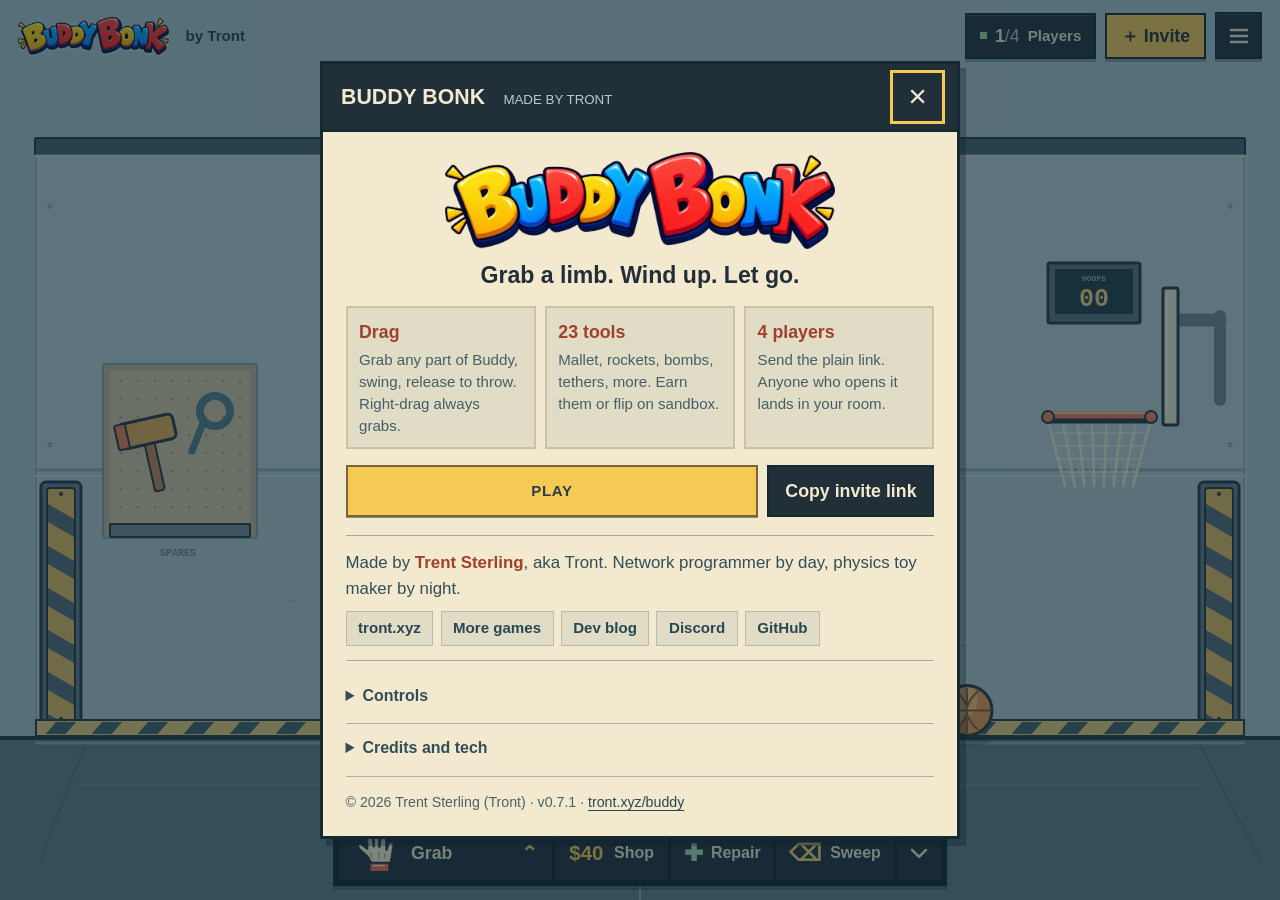
==== index.html @ 4f02e96f "v0.7.1: tick-stamped swing hits, 23-tool copy, handoff + repo notes Whipped-mallet hits carry mallet" ====
<!doctype html>
<html lang="en">
<head>
<meta charset="utf-8">
<meta name="viewport" content="width=device-width,initial-scale=1,viewport-fit=cover">
<meta name="theme-color" content="#202932">
<meta name="description" content="Buddy Bonk is a browser ragdoll sandbox for up to four players. One room, one Buddy, 23 tools from mallets to rockets. No signup. Open the link and you are in.">
<meta name="author" content="Trent Sterling (Tront)">
<meta name="application-name" content="Buddy Bonk">
<meta name="referrer" content="strict-origin-when-cross-origin">
<link rel="canonical" href="https://tront.xyz/buddy/">
<link rel="author" href="https://tront.xyz/">
<link rel="icon" type="image/svg+xml" href="[data-uri]">
<meta property="og:type" content="website">
<meta property="og:site_name" content="Tront">
<meta property="og:title" content="Buddy Bonk by Tront">
<meta property="og:description" content="Grab a limb, wind up, let go. A browser ragdoll sandbox for up to four players, 23 tools, and one Buddy who never learns. Open the link and your friends land in the same room.">
<meta property="og:url" content="https://tront.xyz/buddy/">
<meta property="og:image" content="https://tront.xyz/buddy/og-image.png?v=2">
<meta property="og:image:type" content="image/png">
<meta property="og:image:width" content="1200">
<meta property="og:image:height" content="630">
<meta property="og:image:alt" content="Buddy Bonk by Tront: a real in-game view of the multiplayer ragdoll toybox.">
<meta name="twitter:card" content="summary_large_image">
<meta name="twitter:title" content="Buddy Bonk by Tront">
<meta name="twitter:description" content="Grab a limb, wind up, let go. Four players, 23 tools, one Buddy who never learns. Runs in your browser, no signup.">
<meta name="twitter:image" content="https://tront.xyz/buddy/og-image.png?v=2">
<meta name="twitter:image:alt" content="Buddy Bonk multiplayer ragdoll sandbox, actual gameplay.">
<title>Buddy Bonk: Multiplayer Ragdoll Sandbox by Tront</title>
<script type="application/ld+json">{"@context":"https://schema.org","@type":"VideoGame","name":"Buddy Bonk","url":"https://tront.xyz/buddy/","description":"A browser ragdoll sandbox by Tront for up to four players. One shared room, 23 tools, one Buddy who never learns.","author":{"@type":"Person","name":"Trent Sterling","alternateName":"Tront","url":"https://tront.xyz/"},"genre":["Physics sandbox","Multiplayer"],"gamePlatform":"Web browser","inLanguage":"en","softwareVersion":"0.5.0","numberOfPlayers":{"@type":"QuantitativeValue","minValue":1,"maxValue":4},"image":"https://tront.xyz/buddy/og-image.png?v=2"}</script>
<style>/* Buddy Bonk 0.3.2: the room first. No mini-dashboard, no global cursor hiding.
   CSS pixels/rem typography are independent of the Canvas world and its zoom. */
:root{color-scheme:dark;--ink:#202f38;--deep:#13242d;--steel:#405c68;--paper:#f3e9ce;--yellow:#f6ca55;--red:#d85640;--muted:#bccbc9;--line:#152932;--dock-gap:1rem;font-size:clamp(16px,calc(12px + .45vw),26px)}
*{box-sizing:border-box}html,body{margin:0;width:100%;height:100%;overflow:hidden;background:#abc3c8;color:var(--paper);font-family:Arial,Helvetica,sans-serif;cursor:default}body{font-size:1rem;line-height:1.5}button,input,textarea,select{font:inherit}button{cursor:pointer;border:0;touch-action:manipulation}button *,a *{cursor:inherit}a{cursor:pointer;color:inherit;text-underline-offset:.2em}button:focus-visible,a:focus-visible,summary:focus-visible,select:focus-visible{outline:3px solid var(--yellow);outline-offset:3px}button:disabled{opacity:.55;cursor:not-allowed}[hidden]{display:none!important}svg{display:block;flex-shrink:0}input,textarea{cursor:text}summary,select{cursor:pointer}dialog,dialog::backdrop{cursor:default}
#stage{position:fixed;inset:0;overflow:hidden;background:#abc3c8}#game{display:block;width:100%;height:100%;touch-action:none;outline:0;cursor:default}#game.native-grab{cursor:grab}#game.native-grabbing{cursor:grabbing}#game.native-aim{cursor:crosshair}#game.game-cursor{cursor:none}
/* Sparse header. Empty space is genuinely click-through to the game. */
.gamebar{position:fixed;left:1rem;right:1rem;top:max(.7rem,env(safe-area-inset-top));height:2.65rem;display:flex;align-items:center;justify-content:space-between;gap:.7rem;z-index:6;pointer-events:none}.gamebar button,.gamebar a{pointer-events:auto}.brandgroup,.topactions{display:flex;align-items:center;gap:.5rem}.brandgroup{gap:.75rem;min-width:0}.wordmark{padding:0;background:transparent;display:block;flex-shrink:0}.wordmark img{display:block;width:8.5rem;height:auto;filter:drop-shadow(0 2px 0 #fff4)}.brand-fallback{font-weight:900;font-size:1.3rem;color:var(--ink)}.brand-fallback strong{color:#ce4331}.makercredit{font-size:.85rem;font-weight:700;color:#263f4b;white-space:nowrap;text-decoration:none;padding:.45rem .2rem}.makercredit:hover{text-decoration:underline}
.topactions button,.playdock button,.showui{background:var(--ink);color:var(--paper);border:2px solid var(--line);box-shadow:0 3px 0 #10222b44,inset 0 1px 0 #ffffff20;font-weight:700}.topactions button:hover,.playdock button:hover,.showui:hover{background:#3d5864}.topactions button:active,.playdock button:active{translate:0 1px}.topactions .invite{background:var(--yellow);color:var(--ink);min-height:2.6rem;padding:.4rem .8rem;font-size:1rem}.topactions .invite:hover{background:#ffdd80}.session{display:flex;align-items:center;gap:.45rem;padding:.4rem .7rem;min-height:2.6rem;font-size:.85rem}.session b{font-size:1rem}.session b span{color:#b0c1c4;font-weight:400}.led{display:inline-block;width:.4rem;height:.4rem;background:var(--yellow);flex-shrink:0}.led.on{background:#a1d999}.led.error{background:#f07a65}.squarebutton{width:2.65rem;height:2.65rem;padding:.55rem}.squarebutton svg,.dockhide svg{width:1.35rem;height:1.35rem;fill:none;stroke:currentColor;stroke-width:2.5;stroke-linecap:round;stroke-linejoin:round}
/* Only current tool, cash/shop and a repair shortcut stay out during play. */
.playdock{position:fixed;z-index:7;bottom:max(.8rem,env(safe-area-inset-bottom));left:50%;transform:translateX(-50%);display:flex;align-items:stretch;gap:3px;background:var(--deep);padding:4px;border:2px solid #112833;box-shadow:0 4px 0 #10222b44;max-width:calc(100vw - 1rem);height:3.65rem}.playdock button{border:0;box-shadow:inset 0 1px 0 #ffffff15;min-width:0;border-radius:0}.currenttool{display:flex;align-items:center;gap:.6rem;padding:.3rem .8rem;width:12rem;max-width:41vw;font-size:1rem;text-align:left}.currenttool #selectedIcon svg{width:2.65rem;height:2.65rem}.currenttool #toolTitle{overflow:hidden;text-overflow:ellipsis;white-space:nowrap}.chevron{margin-left:auto;color:var(--yellow);font-size:1.1rem}.currenttool[aria-expanded=true]{background:#496774}.cashbutton{display:flex;align-items:center;justify-content:center;gap:.6rem;padding:.4rem .8rem;font-size:.9rem;white-space:nowrap}.cashbutton b{font-size:1.15rem;color:var(--yellow);font-variant-numeric:tabular-nums}.dockrepair{display:flex;align-items:center;justify-content:center;gap:.45rem;padding:.3rem .72rem;font-size:.9rem}.dockrepair>span:first-child{color:#afdbb2;font-size:1.3rem}.dockrepair.warn>span:first-child{color:#f6d56d}.dockhide{display:flex;align-items:center;justify-content:center;width:2.5rem;padding:0}.showui{position:fixed;right:1rem;bottom:1rem;z-index:7;padding:.55rem .8rem;font-size:.9rem;min-height:44px}.showui span{margin-left:.6rem}
/* Equipment drawer: real readable targets; disappears when a tool is selected. */
.tool-drawer{position:fixed;z-index:8;bottom:5rem;left:50%;transform:translateX(-50%);width:min(43rem,calc(100vw - 1.5rem));max-height:calc(100dvh - 9rem);background:var(--ink);border:3px solid var(--deep);box-shadow:0 5px 0 #10222b55;overflow:auto;padding:.65rem;cursor:default;overscroll-behavior:contain}.rackhead{display:flex;align-items:center;justify-content:space-between;gap:1rem;margin-bottom:.65rem}.decktabs{display:flex;gap:.3rem}.decktabs button{padding:.4rem .9rem;min-height:2.4rem;font-size:1rem;font-weight:700;background:#344f5d;color:#d0dcda;border:1px solid #152c37}.decktabs button.active{background:var(--yellow);color:var(--ink)}.close{display:flex;align-items:center;justify-content:center;background:transparent;color:inherit;padding:0;min-width:2.4rem;min-height:2.4rem;font-size:1.8rem;line-height:1;border:0}.close:hover{background:#ffffff18}
.toolrack{display:grid;grid-template-columns:repeat(5,minmax(0,1fr));gap:.4rem}.tool{position:relative;display:flex;flex-direction:column;align-items:center;justify-content:center;gap:.25rem;min-height:5.6rem;background:#3c5765;color:var(--paper);border:2px solid #162d38;border-bottom-width:4px;padding:.55rem .3rem .4rem}.tool:hover{background:#577480}.tool.selected{background:var(--yellow);color:var(--ink)}.tool svg{width:2.9rem;height:2.9rem;filter:drop-shadow(1px 2px 0 #142d3855);pointer-events:none}.tool span{font-size:.86rem;font-weight:700;text-align:center;line-height:1.15}.tool kbd{position:absolute;top:.2rem;left:.3rem;font:700 .75rem Arial;color:#d0dbd5}.tool.selected kbd{color:#695622}.tool.locked svg{opacity:.6}.tool .price{font-style:normal;font-size:.8rem;line-height:1.3;background:#edcf87;color:#233740;position:absolute;top:.25rem;right:.25rem;padding:.05rem .25rem;border:1px solid #192e38}.tool.owned .price{display:none}.toolhint{margin:.6rem .1rem .1rem;font-size:.85rem;line-height:1.5;color:#c2d1cd}.tool-tooltip{position:fixed;z-index:30;max-width:min(23rem,calc(100vw - 1rem));padding:.65rem .85rem;background:var(--paper);color:var(--ink);border:2px solid var(--line);box-shadow:3px 3px 0 #132a3644;font-size:.9rem;line-height:1.4;pointer-events:none}.tool-tooltip b{display:block;margin-bottom:.2rem}.tool-tooltip kbd{font:700 .85rem Arial;float:right;margin-left:1rem;color:#695825}
/* Modal sheets scroll rather than shrinking their type. */
dialog{padding:0;border:3px solid var(--line);border-radius:0;background:var(--paper);color:var(--ink);width:min(34rem,calc(100vw - 1.25rem));max-height:calc(100dvh - 1.5rem);box-shadow:6px 7px 0 #10222b55;overflow:auto;overscroll-behavior:contain}dialog::backdrop{background:#10263388}dialog .dialoghead{position:sticky;top:0;z-index:2;display:flex;align-items:center;justify-content:space-between;gap:.5rem;background:var(--ink);color:var(--paper);padding:.65rem 1rem;border-bottom:2px solid var(--line)}.dialoghead h2{margin:0;font-size:1.2rem;line-height:1.25}.dialoghead h2 small{font-size:.75rem;font-weight:400;color:#bccbc9;margin-left:.7rem}.dialogbody,.creditsbody{padding:1rem 1.25rem 1.2rem}.dialogbody h3{font-size:1rem;margin:1.2rem 0 .6rem}.dialogbody label{display:block;font-size:.9rem;font-weight:700;margin:.8rem 0 .3rem}.dialogbody button,.shopstrip button,.stock button,.upgrade button,#backToGame{font-weight:700;font-size:.95rem;padding:.5rem .7rem;min-height:2.5rem;background:#c9d4c9;color:#263f49;border:2px solid #4c6368;box-shadow:0 1px 0 #829082}.dialogbody button:hover,.stock button:hover,.upgrade button:hover{background:var(--yellow)}.dialogbody button.active{background:var(--yellow);border-color:#675521}.dialogbody .danger{background:#ead0bb;color:#733e31}.inputrow{display:flex;gap:.4rem}.inputrow input{min-width:0;flex:1}.dialogbody input,.dialogbody textarea,.dialogbody select{padding:.6rem;border:2px solid #6e8587;background:#fff9e9;color:var(--ink);font-size:1rem;min-width:0;outline-color:#c5593e}.dialogbody textarea{resize:vertical;width:100%;font:.85rem/1.5 monospace;margin-bottom:.45rem}.dialogbuttons{display:flex;gap:.5rem;align-items:center;margin:.7rem 0;flex-wrap:wrap}.dialogbuttons a{font-size:.9rem;color:#304d57;font-weight:700}.small,.fineprint{font-size:.88rem;line-height:1.55;color:#49606a}.fineprint{border-top:1px solid #adbab0;padding-top:.8rem;margin:1rem 0 0}.menu-actions{display:grid;grid-template-columns:1fr 1fr;gap:.4rem}.menu-actions button{text-align:left;display:flex;align-items:center;gap:.55rem;min-height:2.8rem}.menu-actions span{font-size:1.2rem;min-width:1.2rem}.settings-list{display:grid;grid-template-columns:1fr 1fr;gap:.4rem}.settings-list button{text-align:left;font-size:.9rem}.settings-list label{margin:0;display:flex;align-items:center;padding:.3rem .6rem}.settings-list select{font-size:.95rem;width:100%}.menu-more{border-top:1px solid #a3b3ae;margin-top:1rem;padding-top:.75rem}.menu-more summary,#advanced summary{font-size:.95rem;font-weight:700;min-height:2rem}#advanced{background:#e5dfc8;padding:.65rem;margin:.65rem 0}.menu-nav{display:grid;grid-template-columns:1fr 1fr;gap:.4rem;border-top:1px solid #a3b3ae;margin-top:.8rem;padding-top:.8rem}.menu-nav button{font-size:.9rem}.roomstate,.roomstats{display:flex;gap:.75rem;flex-wrap:wrap;font-size:.85rem;color:#45606a}.roomstamp{margin-left:auto}.roster{display:flex;gap:.8rem;flex-wrap:wrap;margin:.7rem 0 1rem}.person{display:flex;align-items:center;gap:.35rem;font-size:.95rem;font-weight:700}.person i{width:.6rem;height:.6rem;background:var(--color);border:1px solid #334b56}.person small{font-size:.75rem;font-weight:400;color:#4c6570}.stunt{position:relative;display:flex;align-items:center;gap:.6rem;justify-content:space-between;width:100%;font-size:.9rem!important;margin-top:.5rem}.stunt i{position:absolute;bottom:0;left:0;height:3px;max-width:100%;background:#bd7049}.stunt.complete{background:#f5d480}.combo-track{height:3px;background:#49606a26;margin:.5rem 0}.combo-track i{display:block;height:100%;background:var(--red);width:0}.comboLabel{font-weight:700}
/* The shop stays substantial and legible when intentionally opened. */
#shopDialog{width:min(58rem,calc(100vw - 1.25rem));background:#273e4a;color:var(--paper)}.shopstrip{display:flex;align-items:center;gap:1.1rem;background:#eee2c0;color:#243d48;padding:1rem 1.15rem}.shopstrip small{display:block;font-size:.85rem;font-weight:700}.shopstrip b{font-size:1.7rem;font-variant-numeric:tabular-nums}.shopstrip p{font-size:1rem;margin:0}.shopstrip button{margin-left:auto;background:#4b6975;color:#f3e8cb;max-width:10rem;font-size:.9rem}.shopstrip button.free{background:var(--yellow);color:var(--ink)}.shopnav{display:flex;gap:.45rem;padding:.85rem 1.1rem 0;flex-wrap:wrap}.shopnav button{background:#344f5e;color:#d0dcd7;border:2px solid #172f3c;padding:.45rem .75rem;min-height:2.35rem;font-weight:700}.shopnav button.active{background:var(--yellow);color:var(--ink);border-color:#6f602e}.shoppanel[hidden]{display:none!important}.shopsection{padding:1rem 1.1rem .2rem}.shopsection h3{font-size:1rem;margin:0 0 .7rem;color:#f3d99b}.stockgrid{display:grid;grid-template-columns:repeat(5,minmax(0,1fr));gap:.55rem}.stock,.stylecard{position:relative;display:flex;flex-direction:column;align-items:center;gap:.5rem;border:2px solid #152e3a;background:#3c5865;padding:.65rem .5rem;min-height:11.25rem}.stock svg,.stylecard svg{width:3.6rem;height:3.6rem}.stock b,.stylecard b{font-size:.82rem;text-align:center;line-height:1.2}.stock i{position:absolute;top:.25rem;left:.35rem;font:700 .75rem Arial;color:#c1d4d4}.stock button,.stylecard button{margin-top:auto;min-width:0;width:100%;font-size:.85rem;padding:.4rem .1rem;background:#f1d68f}.stock button:disabled,.stylecard button:disabled{opacity:.7}.stock.owned button,.stylecard.active button{background:#b6d9b6}.cardnote{font-size:.78rem;line-height:1.35;text-align:center;color:#d9e4de;min-height:2.25rem}.stylegrid{display:grid;grid-template-columns:repeat(4,minmax(0,1fr));gap:.55rem}.stylepreview{width:4.3rem;height:4.3rem;border:2px solid #132a36;box-shadow:inset 0 1px 0 #ffffff14;background:#d8c9a4;position:relative;overflow:hidden}.stylepreview.skin0{background:linear-gradient(180deg,#edc575 0 55%,#4d6675 55% 100%)}.stylepreview.skin1{background:linear-gradient(180deg,#add4d1 0 55%,#587584 55% 100%)}.stylepreview.skin2{background:linear-gradient(180deg,#c7a9d0 0 55%,#51778b 55% 100%)}.stylepreview.theme0{background:linear-gradient(180deg,#c1d1d2 0 55%,#7f98a3 55% 100%)}.stylepreview.theme1{background:linear-gradient(180deg,#cbcbba 0 55%,#b57d59 55% 100%)}.stylepreview.theme2{background:linear-gradient(180deg,#1f3758 0 55%,#3d466f 55% 100%)}.stylepreview.theme3{background:linear-gradient(180deg,#3c5b64 0 55%,#a0b388 55% 100%)}.stylepreview .head{position:absolute;width:1.4rem;height:1.4rem;border-radius:50%;left:50%;top:.55rem;transform:translateX(-50%);background:#f4e4bf;border:2px solid #132a36}.stylepreview .body{position:absolute;width:2.35rem;height:2.1rem;left:50%;top:2rem;transform:translateX(-50%);border-radius:.45rem;background:#d09a54;border:2px solid #132a36}.stylepreview.skin1 .body{background:#7db6bd}.stylepreview.skin2 .body{background:#9c81ba}.stylepreview .hat{position:absolute;left:50%;top:.2rem;transform:translateX(-50%);width:1.8rem;height:.7rem;border:2px solid #132a36;background:#e0b55a}.stylepreview.hat0 .hat{display:none}.stylepreview.hat1 .hat{border-radius:.25rem .25rem 0 0}.stylepreview.hat2 .hat{background:#efcc6e;border-radius:50% 50% 0 0}.stylepreview.hat2::after{content:'';position:absolute;left:50%;top:-.02rem;transform:translateX(-50%);width:.6rem;height:.6rem;border-radius:50%;background:#e66753;border:2px solid #132a36}.stylepreview.hat3 .hat{width:0;height:0;background:transparent;border-left:.95rem solid transparent;border-right:.95rem solid transparent;border-bottom:1.4rem solid #ef7d63;border-top:0;top:-.15rem}.stylepreview.theme0::after,.stylepreview.theme1::after,.stylepreview.theme2::after,.stylepreview.theme3::after{content:'';position:absolute;inset:auto .35rem .35rem .35rem;height:.55rem;background:#eecb72;border:2px solid #132a36}.stylepreview.theme1::after{background:#dfa07a}.stylepreview.theme2::after{background:#7db7f3}.stylepreview.theme3::after{background:#88c3a0}.stylepreview.theme2::before{content:'';position:absolute;right:.4rem;top:.4rem;width:.65rem;height:.65rem;border-radius:50%;background:#e8f1cf;box-shadow:-1rem .55rem 0 -.1rem #d2dbb5,-1.4rem 1.1rem 0 -.2rem #bcc7a9}.stylepreview.theme3::before{content:'';position:absolute;right:.3rem;top:.35rem;width:1rem;height:1.8rem;background:#6b8e72;border:2px solid #132a36;border-bottom-width:4px;border-radius:.35rem .35rem 0 0}.upgradegrid{display:grid;grid-template-columns:repeat(3,minmax(0,1fr));gap:.55rem}.upgrade{background:#344f5e;border:2px solid #172f3c;padding:.8rem;display:flex;flex-direction:column}.upgrade b{font-size:1rem;color:#f0d690}.upgrade p{font-size:.85rem;margin:.4rem 0;line-height:1.45;color:#d0dcd7}.upgrade button{font-size:.85rem;margin-top:auto;padding:.4rem}.pips{display:flex;gap:.25rem;margin:.4rem 0 .7rem}.pips i{display:block;width:1.6rem;height:5px;background:#152c38}.pips i.on{background:var(--yellow)}.shopfoot{display:flex;justify-content:space-between;gap:.5rem;flex-wrap:wrap;background:#203540;color:#c0d1d0;padding:.8rem 1.1rem;margin-top:.8rem;font-size:.8rem}.shopfoot #budgetHint,.shopfoot #floorhint{display:none}
/* Credits = actual reading size, not a receipt in the middle of a 4K screen. */
#creditsDialog{width:min(36rem,calc(100vw - 1.25rem))}.creditslogo{display:block;width:min(22rem,100%);height:auto;margin:.15rem auto .65rem}.creditstagline{font-size:1.3rem;font-weight:900;text-align:center;line-height:1.3;margin:.3rem 0 .2rem}.creditsintro{font-size:1rem;line-height:1.6;margin:.65rem 0 1rem}.quickgrid{display:grid;grid-template-columns:repeat(3,minmax(0,1fr));gap:.5rem;margin:.9rem 0}.quickgrid>div{background:#e0dcc5;border:2px solid #c9c2a4;padding:.6rem .65rem;min-width:0}.quickgrid b{display:block;font-size:1rem;color:#a0412c;margin-bottom:.2rem}.quickgrid span{display:block;font-size:.85rem;line-height:1.45;color:#455e68}.playrow{display:flex;gap:.5rem;margin:.9rem 0 1rem}.bigplay{flex:1;font-size:1.25rem;font-weight:900;letter-spacing:.04em;padding:.75rem 1rem;background:var(--yellow);color:var(--ink);border:2px solid var(--line);box-shadow:0 4px 0 #10222b55}.bigplay:hover{background:#ffdd80}.bigplay:active{translate:0 2px;box-shadow:0 2px 0 #10222b55}.softplay{flex:0 0 auto;font-weight:700;padding:.6rem .9rem;background:var(--ink);color:var(--paper);border:2px solid var(--line)}.softplay:hover{background:#3d5864}.creatorstrip{border-top:1px solid #9daa9e;border-bottom:1px solid #9daa9e;padding:.8rem 0;margin:.4rem 0 .6rem}.creatorstrip p{margin:0 0 .55rem;font-size:.95rem;line-height:1.5;color:#324e59}.creatorstrip p a{color:#a0412c;font-weight:800;text-decoration:none}.creatorstrip p a:hover{text-decoration:underline}.chips{display:flex;flex-wrap:wrap;gap:.4rem}.chips a{font-size:.85rem;font-weight:700;color:#294752;background:#e0dcc5;border:1.5px solid #b9bcaa;padding:.3rem .65rem;text-decoration:none}.chips a:hover{background:#e2d1a1;border-color:#a0412c}.creditsdetails{border-bottom:1px solid #a9b5a9;padding:.55rem 0;font-size:.95rem;line-height:1.6;color:#324e59}.creditsdetails summary{font-size:.9rem;font-weight:700;min-height:1.8rem;line-height:1.8}.creditsdetails a{color:#9a432d}.creditsdetails p{margin:.7rem 0}.creditsbottom{display:flex;align-items:center;justify-content:space-between;gap:1rem;margin-top:.8rem;font-size:.85rem;color:#51656a}.creditsbottom a{color:#294752}.creditsbottom>span{font-size:.8rem;line-height:1.65;color:#4a626a}#backToGame{background:var(--yellow);border-color:#756539;font-size:.85rem}
.toast{position:absolute;z-index:9;left:50%;bottom:5.2rem;transform:translate(-50%,8px);max-width:min(90vw,31rem);padding:.6rem .9rem;background:var(--paper);color:var(--ink);border:2px solid #203b47;box-shadow:3px 3px 0 #20364233;font-size:1rem;font-weight:700;text-align:center;opacity:0;transition:opacity .12s,transform .12s;pointer-events:none}.toast.show{opacity:1;transform:translate(-50%,0);pointer-events:auto;cursor:default}.pauseNotice{position:absolute;z-index:3;top:42%;left:50%;transform:translate(-50%,-50%);max-width:27rem;width:85%;background:var(--yellow);color:var(--ink);border:3px solid var(--line);padding:1.1rem;font-size:1rem;font-weight:700;text-align:center;pointer-events:auto;cursor:default}.chatwrap{position:fixed;z-index:12;bottom:5rem;left:50%;transform:translateX(-50%);width:min(30rem,calc(100vw - 1.5rem));background:var(--paper);color:var(--ink);border:3px solid #243f4c;padding:.4rem}.chatwrap form{display:flex;align-items:center;gap:.4rem}.chatwrap input{min-width:0;flex:1;background:transparent;color:var(--ink);border:none;padding:.5rem;font-size:1rem;outline:0}.chatwrap button{background:var(--yellow);color:var(--ink);min-height:2.5rem;padding:.3rem .6rem;font-weight:700}.chatwrap .close{background:transparent;padding:0}.chatwrap:focus-within{outline:2px solid #e4b346;outline-offset:2px}#diagnostics{position:absolute;right:1rem;top:4.4rem;z-index:5;max-width:calc(100vw - 2rem);max-height:calc(100dvh - 10rem);overflow:auto;background:#10232aee;color:#cceace;border-left:3px solid var(--yellow);padding:.75rem;white-space:pre-wrap;font:.85rem/1.5 'Courier New',monospace;cursor:default}
@media(max-width:900px){.playersword{display:none}.brandgroup{gap:.4rem}.makercredit{font-size:.8rem}.currenttool{width:10rem}.stockgrid{grid-template-columns:repeat(3,minmax(0,1fr))}.stylegrid{grid-template-columns:repeat(2,minmax(0,1fr))}.upgradegrid{grid-template-columns:1fr}.upgrade{display:grid;grid-template-columns:1fr 8rem;column-gap:.6rem}.upgrade p{grid-column:1}.upgrade .pips{grid-column:1;margin-bottom:0}.upgrade button{grid-column:2;grid-row:1/4;align-self:center;margin:0}.shopstrip{flex-wrap:wrap;gap:.6rem}.shopstrip p{font-size:.9rem}}
@media(max-width:600px){.gamebar{left:.5rem;right:.5rem;top:max(.5rem,env(safe-area-inset-top));height:2.65rem;gap:.25rem}.wordmark img{width:min(7rem,28vw)}.brandgroup{gap:.2rem;flex-direction:column;align-items:flex-start;position:relative}.makercredit{position:absolute;top:100%;font-size:.8rem;margin-left:.35rem;padding:.1rem 0}.topactions{gap:.25rem}.session{padding:.45rem .4rem;gap:.3rem;min-height:2.5rem}.session .led{display:none}.topactions .invite{padding:.4rem .55rem;font-size:.95rem;min-height:2.5rem}.squarebutton{width:2.5rem;height:2.5rem;padding:.55rem}.playdock{bottom:max(.5rem,env(safe-area-inset-bottom));height:3.6rem;padding:3px;gap:2px;max-width:calc(100vw - .75rem)}.currenttool{padding:.25rem .45rem;gap:.4rem;max-width:40vw;width:10rem;font-size:.95rem}.currenttool #selectedIcon svg{width:2rem;height:2.3rem}.chevron{font-size:.95rem}.cashbutton{gap:.35rem;padding:.3rem .5rem;font-size:.85rem}.cashbutton b{font-size:1.05rem}.dockrepair{padding:.3rem .5rem}.repairword{display:none}.dockhide{width:1.7rem;min-width:1.7rem!important}.dockhide svg{width:1.1rem}.tool-drawer{bottom:4.5rem;max-height:calc(100dvh - 8.1rem);width:calc(100vw - 1rem);padding:.45rem}.toolrack{grid-template-columns:repeat(3,minmax(0,1fr));gap:.3rem}.tool{min-height:5.4rem;padding:.6rem .2rem .4rem}.tool span{font-size:.9rem;overflow-wrap:anywhere}.tool svg{width:2.6rem;height:2.6rem}.toolhint{font-size:.875rem}.tool-tooltip{font-size:.9rem}.dialogbody,.creditsbody{padding:.9rem}.dialoghead h2 small{display:none}.menu-actions button{font-size:.9rem;gap:.3rem;padding:.5rem}.settings-list button{font-size:.88rem;padding:.5rem}.menu-nav button{font-size:.9rem;padding:.5rem}.dialogbody .small,.fineprint{font-size:.875rem}.stockgrid{gap:.35rem}.stock b{font-size:.875rem;overflow-wrap:anywhere}.shopsection{padding:.8rem .65rem .1rem}.shopstrip{padding:.85rem}.shopstrip p{display:none}.shopstrip button{max-width:10rem}.shopfoot{font-size:.8rem;padding:.7rem}.creditstagline{font-size:1.1rem}.creditsintro{font-size:1rem}.quickgrid{grid-template-columns:1fr}.quickgrid>div{display:grid;grid-template-columns:5.2rem 1fr;gap:.4rem;align-items:start}.playrow{flex-direction:column}.bigplay,.softplay{width:100%;flex:none}.creditsbottom{align-items:flex-start;flex-direction:column;gap:.6rem}#backToGame{align-self:flex-end;font-size:.9rem}.showui{right:.5rem;bottom:.5rem}.chatwrap{bottom:4.5rem}.toast{bottom:4.7rem;font-size:.9rem}}
@media(max-width:350px){.wordmark img{width:min(6.1rem,28vw)}.topactions{gap:2px}.session{font-size:.85rem;padding:.4rem .35rem}.topactions .invite{font-size:.875rem;padding:.4rem}.currenttool{width:8rem;max-width:41vw}.currenttool #selectedIcon svg{width:1.65rem}.cashbutton{padding:.3rem .4rem}.cashbutton span{display:none}.dockrepair{padding:.3rem .45rem}.stockgrid{grid-template-columns:1fr 1fr}}
@media(max-height:520px) and (min-width:601px){.gamebar{top:.4rem}.wordmark img{width:7rem}.makercredit{display:none}.playdock{bottom:.4rem;height:3rem}.currenttool #selectedIcon svg{height:2rem;width:2rem}.tool-drawer{bottom:3.6rem;max-height:calc(100dvh - 7rem)}.toolrack{grid-template-columns:repeat(5,minmax(0,1fr))}.tool{min-height:4.4rem}.tool svg{height:2rem}.toolhint{display:none}.rackhead{margin-bottom:.35rem}.toast{bottom:3.7rem}}
@media(prefers-reduced-motion:reduce){.toast{transition:none}}

@media(max-width:600px){html[data-ui-scale="1.5"] .cashbutton span{display:none}}

/* Experimental shelf uses the same readable, on-demand drawer. */
.toolrack[data-deck="lab"]{grid-template-columns:repeat(3,minmax(0,1fr))}.stockgrid{grid-template-columns:repeat(3,minmax(0,1fr))}@media(max-width:540px){.toolrack[data-deck="lab"]{grid-template-columns:repeat(2,minmax(0,1fr))}.stockgrid{grid-template-columns:repeat(2,minmax(0,1fr))}}
</style>
</head>
<body>
<header class="gamebar" aria-label="Game controls">
 <div class="brandgroup"><button id="brand" class="wordmark" aria-label="Buddy Bonk: about and credits" title="About Buddy Bonk"><img id="brandLogo" src="[data-uri]" width="1000" height="247" alt="Buddy Bonk" draggable="false"><span class="brand-fallback" hidden>BUDDY <strong>BONK</strong></span></button><a class="makercredit" href="https://tront.xyz/" target="_blank" rel="noopener noreferrer">by <strong>Tront</strong></a></div>
 <div class="topactions"><button id="playersBtn" class="session" title="Players and connection" aria-haspopup="dialog"><span id="led" class="led"></span><b id="headcount">1<span>/4</span></b><span class="playersword">Players</span></button><button id="inviteBtn" class="invite" title="Copy an invitation to this room">＋ Invite</button><button id="settingsBtn" class="squarebutton" title="Game menu" aria-label="Game menu" aria-haspopup="dialog"><svg viewBox="0 0 24 24" aria-hidden="true"><path d="M4 6h16M4 12h16M4 18h16"/></svg></button></div>
</header>
<main id="stage">
 <canvas id="game" tabindex="0" aria-label="Buddy Bonk. Drag to grab, release to throw. Right-drag grabs with any tool. E opens tools. Escape releases your hand."></canvas>
 <div id="welcome" hidden></div><div id="pauseNotice" class="pauseNotice" hidden></div>
 <div id="toast" class="toast" role="status" aria-live="polite"></div><aside id="diagnostics" hidden aria-label="Network diagnostics"></aside>
</main>
<footer id="playDock" class="playdock" aria-label="Tools and shop">
 <button id="toolsBtn" class="currenttool" aria-expanded="false" aria-controls="toolDrawer" title="Choose a tool (E)"><span id="selectedIcon" aria-hidden="true"></span><span id="toolTitle">Grab</span><span class="chevron" aria-hidden="true">⌃</span></button>
 <button id="shopBtn" class="cashbutton" title="Shared cash and weapon shop (C)" aria-haspopup="dialog"><b id="cashCount">$40</b><span>Shop</span></button>
 <button id="quickRepairBtn" class="dockrepair" title="Repair Buddy (H)"><span aria-hidden="true">✚</span><span class="repairword">Repair</span></button>
 <button id="quickSweepBtn" class="dockrepair warn" title="Sweep loose toys"><span aria-hidden="true">⌫</span><span class="repairword">Sweep</span></button>
 <button id="hideUIBtn" class="dockhide" title="Hide controls (U)" aria-label="Hide controls"><svg viewBox="0 0 24 24" aria-hidden="true"><path d="m5 9 7 7 7-7"/></svg></button>
</footer>
<button id="showUIBtn" class="showui" hidden title="Show controls (U)">Show controls <span aria-hidden="true">⌃</span></button>
<section id="toolDrawer" class="tool-drawer" hidden aria-label="Choose a tool">
 <div class="rackhead"><div class="decktabs"><button data-deck="classic" class="active">Toybox</button><button data-deck="heavy">Heavy</button><button data-deck="lab">Lab toys</button></div><button id="closeTools" class="close" aria-label="Close tools">×</button></div>
 <nav id="toolrack" class="toolrack" data-deck="classic" aria-label="Tools"></nav>
 <p id="toolHint" class="toolhint">Drag to grab. Release to throw.</p>
</section>
<div id="toolTooltip" class="tool-tooltip" role="tooltip" hidden></div>
<div class="chatwrap" id="chatwrap" hidden><form id="chatForm"><input id="chatInput" maxlength="90" placeholder="Say something…" aria-label="Chat message" autocomplete="off"><button type="submit">Send</button><button id="closeChatBtn" type="button" class="close" aria-label="Close chat">×</button></form></div>
<dialog id="menuDialog" aria-labelledby="menuTitle">
 <div class="dialoghead"><h2 id="menuTitle">Game menu</h2><button class="close" id="closeMenu" aria-label="Close game menu">×</button></div>
 <div class="dialogbody">
  <div class="menu-actions">
   <button id="healBtn" title="Repair Buddy (H)"><span aria-hidden="true">✚</span> Repair Buddy</button><button id="cleanBtn" title="Wash room (M)"><span aria-hidden="true">≈</span> Wash room</button>
   <button id="standBtn" title="Stand Buddy up (R)"><span aria-hidden="true">↥</span> Stand up</button><button id="gravityBtn" title="Toggle low gravity (G)"><span aria-hidden="true">☾</span> Low gravity</button>
   <button id="hatBtn"><span aria-hidden="true">★</span> Buddy style</button><button id="untieBtn">Cut all ropes</button><button id="skinBtn"><span aria-hidden="true">▣</span> Room themes</button><button id="clearBtn"><span aria-hidden="true">⌫</span> Sweep clutter</button>
  </div>
  <h3>Your settings</h3>
  <div class="settings-list">
   <button id="soundBtn">Sound on</button><button id="bloodBtn">Blood: classic</button><button id="motionBtn">Screen shake on</button><button id="cursorBtn">Cursor: system</button>
   <label for="uiScale">UI size</label><select id="uiScale"><option value="1">Standard</option><option value="1.25">Large</option><option value="1.5">Extra large</option></select>
  </div>
  <details class="menu-more"><summary>Stunts &amp; room stats</summary>
   <p id="poolStats" class="small"></p><div class="roomstats"><span>Candy <b id="candyCount">0</b></span><span>Baskets <b id="score">0</b></span><span id="comboLabel"></span></div><div class="combo-track"><i id="comboFill"></i></div>
   <button class="stunt" id="challengeBtn" title="Next optional stunt"><span id="taskLabel">Air time</span><b id="taskValue">0 / 4s</b><span aria-hidden="true">↻</span><i id="taskFill"></i></button>
  </details>
  <div class="menu-nav"><button id="postcardBtn">Save postcard</button><button id="menuRoomBtn">Players &amp; invites</button><button id="chatBtn">Chat</button><button id="creditsBtn">About &amp; credits</button><button id="resetBtn" class="danger">Reset room</button></div>
  <p class="small">Reset keeps workshop purchases. <b>U</b> hides the controls. <b>E</b> opens tools.</p>
 </div>
</dialog>
<dialog id="roomDialog" aria-labelledby="roomTitle">
 <div class="dialoghead"><h2 id="roomTitle">Players &amp; connection</h2><button class="close" id="closeRoom" aria-label="Close room settings">×</button></div>
 <div class="dialogbody">
  <div class="roomstate"><span id="roleLabel">Host</span><span id="netLabel">Starting…</span><span class="roomstamp">Room <b id="roomCode">...</b></span></div><div id="roster" class="roster"></div>
  <label for="nameInput">Your name</label><div class="inputrow"><input id="nameInput" maxlength="20" autocomplete="nickname"><button id="saveName">Save</button></div>
  <label for="inviteInput">Invite link</label><div class="inputrow"><input id="inviteInput" readonly><button id="copyLink">Copy</button></div>
  <p class="small">Anyone who opens the plain link lands in the same public lobby. This invite pins your exact room and host. Keep the host window open and visible.</p>
  <div class="dialogbuttons"><button id="newRoomBtn">New room ↗</button><button id="testTabBtn" title="Open a separate player window">Test 2P ↗</button></div>
  <details id="networkDetails" class="menu-more"><summary>Connection help &amp; diagnostics</summary>
   <p id="connectionDetail" class="small">Starting discovery…</p><div class="dialogbuttons"><button id="retryBtn">Retry discovery</button><button id="debugBtn">Diagnostics (D)</button></div>
   <details id="advanced"><summary>Direct connection codes</summary><p class="small">When discovery fails: the host sends an offer; the guest sends an answer back. Some networks still need a TURN relay.</p><button id="offerBtn">1. Host: make offer</button><label for="signalOut">Outgoing code</label><textarea id="signalOut" rows="3" readonly placeholder="Your offer or answer appears here."></textarea><button id="copySignal">Copy code</button><label for="signalIn">Received code</label><textarea id="signalIn" rows="3" spellcheck="false" placeholder="Paste the other player’s code."></textarea><div class="dialogbuttons"><button id="answerBtn">2. Guest: answer</button><button id="finishBtn">3. Host: finish</button></div><p id="signalStatus" class="small"></p></details>
  </details>
  <p class="fineprint">Buddy Bonk v0.7.1 · Protocol 06. No dedicated game server. Public discovery needs internet access; some connections need a relay. Host departure ends the room.</p>
  <div class="dialogbuttons"><button id="roomCreditsBtn">Credits</button><a href="https://tront.xyz/discord/" target="_blank" rel="noopener noreferrer">Feedback ↗</a></div>
 </div>
</dialog>
<dialog id="shopDialog" aria-labelledby="shopTitle">
 <div class="dialoghead"><h2 id="shopTitle">The workshop</h2><button class="close" id="closeShop" aria-label="Close workshop">×</button></div>
 <div class="shopstrip"><div><small>Shared cash</small><b id="shopCash">$40</b></div><p>Unlock tools, pick Buddy cosmetics, and swap room looks.</p><button id="modeBtn" title="Host: switch between earned unlocks and all-tools-open sandbox">Earn unlocks</button></div>
 <div class="shopnav" id="shopNav"><button data-shop-panel="weapons" class="active">Weapons</button><button data-shop-panel="buddy">Buddy</button><button data-shop-panel="room">Room</button><button data-shop-panel="upgrades">Upgrades</button></div>
 <section class="shoppanel" id="shopPanel-weapons"><div class="shopsection"><h3>Unlockable gear</h3><div id="shopTools" class="stockgrid"></div></div></section>
 <section class="shoppanel" id="shopPanel-buddy" hidden><div class="shopsection"><h3>Buddy outfits</h3><div id="skinRack" class="stylegrid"></div></div><div class="shopsection"><h3>Buddy hats</h3><div id="hatRack" class="stylegrid"></div></div></section>
 <section class="shoppanel" id="shopPanel-room" hidden><div class="shopsection"><h3>Room themes</h3><div id="roomRack" class="stylegrid"></div></div></section>
 <section class="shoppanel" id="shopPanel-upgrades" hidden><div class="shopsection"><h3>Room upgrades</h3><div id="upgradeRack" class="upgradegrid"></div></div></section>
 <div class="shopfoot"><span id="shopNote">Saved in the host’s browser.</span><span id="shopEarned">Total earned $0</span><span id="budgetHint">Shared budget</span><span id="floorhint">Earn cash. Unlock toys. Dress the dummy.</span></div>
</dialog>
<dialog id="creditsDialog" aria-labelledby="creditsTitle">
 <div class="dialoghead"><h2 id="creditsTitle">BUDDY BONK <small>MADE BY TRONT</small></h2><button id="closeCredits" class="close" aria-label="Close credits">×</button></div>
  <div class="creditsbody">
  <img id="creditsLogo" class="creditslogo" width="1000" height="247" alt="Buddy Bonk" draggable="false">
  <p class="creditstagline">Grab a limb. Wind up. Let go.</p>
  <div class="quickgrid">
   <div><b>Drag</b><span>Grab any part of Buddy, swing, release to throw. Right-drag always grabs.</span></div>
   <div><b>23 tools</b><span>Mallet, rockets, bombs, tethers, more. Earn them or flip on sandbox.</span></div>
   <div><b>4 players</b><span>Send the plain link. Anyone who opens it lands in your room.</span></div>
  </div>
  <div class="playrow"><button id="backToGame" class="bigplay">PLAY</button><button id="creditsInvite" class="softplay">Copy invite link</button></div>
  <section class="creatorstrip" aria-label="Creator">
   <p>Made by <a href="https://tront.xyz/" target="_blank" rel="noopener noreferrer">Trent Sterling</a>, aka Tront. Network programmer by day, physics toy maker by night.</p>
   <nav class="chips" aria-label="More from Tront"><a href="https://tront.xyz/" target="_blank" rel="noopener noreferrer">tront.xyz</a><a href="https://tront.xyz/games/" target="_blank" rel="noopener noreferrer">More games</a><a href="https://tront.xyz/blog/" target="_blank" rel="noopener noreferrer">Dev blog</a><a href="https://tront.xyz/discord/" target="_blank" rel="noopener noreferrer">Discord</a><a href="https://github.com/TrentSterling" target="_blank" rel="noopener noreferrer">GitHub</a></nav>
  </section>
  <details class="creditsdetails"><summary>Controls</summary><p><b>E</b> tools · <b>U</b> hide controls · <b>1 to 0</b> toys · <b>Q / W / F / X / T</b> heavy tools · <b>J</b> tether · <b>V</b> bumper · <b>C</b> workshop · <b>H</b> repair Buddy · <b>M</b> wash room · <b>B</b> basketball · <b>R</b> stand · <b>G</b> gravity · <b>Enter</b> chat · <b>D</b> diagnostics.</p><p>The host can switch to <b>Sandbox</b> in the workshop to open every tool. Purchases are shared with everyone in the room. On touch screens, tap your current tool to open the rack. Blood, sound, and screen shake are local preferences.</p></details>
  <details class="creditsdetails"><summary>Credits and tech</summary><p>Inspired by <a href="https://www.newgrounds.com/portal/view/218014" target="_blank" rel="noopener noreferrer">Interactive Buddy</a> by Shock-Value. Buddy Bonk is an independent multiplayer sandbox, not an official sequel.</p><p>Networking uses <a href="https://github.com/dmotz/trystero" target="_blank" rel="noopener noreferrer">Trystero 0.25.4</a> by Dan Motzenbecker, under the <a href="https://github.com/dmotz/trystero/blob/main/LICENSE" target="_blank" rel="noopener noreferrer">MIT license</a>. Canvas 2D artwork, synthesized audio, and host-authoritative physics run in your browser. No server, no account, no analytics, no ads.</p><p>Workshop progress, player name, and local preferences are saved in this browser. Public discovery contacts third-party relays; room messages travel directly between players. If the host leaves a lobby, someone else takes over hosting.</p></details>
  <div class="creditsbottom"><span>© 2026 Trent Sterling (Tront) · v0.7.1 · <a href="https://tront.xyz/buddy/" target="_blank" rel="noopener noreferrer">tront.xyz/buddy</a></span></div>
 </div>
</dialog>
<noscript><section style="position:fixed;inset:0;z-index:100;background:#202932;color:#f2e9cf;padding:40px;font:18px/1.5 Arial"><h1>Buddy Bonk by Tront</h1><p>This multiplayer ragdoll sandbox needs JavaScript to play.</p><p><a href="https://tront.xyz/" style="color:#f6ca55">Trent Sterling (Tront)</a> · <a href="https://tront.xyz/games/" style="color:#f6ca55">More games</a></p></section></noscript>
<script>(()=>{
'use strict';
/* Buddy Bonk physics: bounded 2D point-mass / distance-constraint solver.
   Only the room host steps this world. Guests render absolute snapshots.
   World units are pixels; velocity is pixels/second. No external physics runtime. */
const BB = Object.freeze({W:1280,H:720,FLOOR:646,LEFT:36,RIGHT:1244,TOP:66,HZ:120,SNAP_HZ:30,MAX_BALLS:32,MAX_PLAYERS:4,MAX_NODES:96,MAX_BOMBS:12,MAX_BALLOONS:16,MAX_DUCKS:12,MAX_BOWLING:8,MAX_CANDY:96,MAX_ROCKETS:16,MAX_PADS:8,MAX_STAINS:96,MAX_TETHERS:12,MAX_BUMPERS:8,MAX_SNAPSHOT:6144,SNAPSHOT_BPS:57344,VERSION:6});
const clamp=(x,a,b)=>Math.max(a,Math.min(b,x));
const lerp=(a,b,t)=>a+(b-a)*t;
const dist=(a,b)=>Math.hypot(a.x-b.x,a.y-b.y);
const round=x=>Math.round(x*10)/10;
const finite=x=>typeof x==='number'&&Number.isFinite(x);
const PALETTE=['#ef6548','#42bbc3','#be80ef','#efc843'];
// These are game tools, not independent client-side effects. The host executes all uses.
const TOOLS=Object.freeze({
 grab:{name:'GRAB',key:'1',hint:'DRAG TO GRAB · RELEASE TO THROW',rate:0},
 poke:{name:'MALLET',key:'2',hint:'WHIP IT THROUGH BUDDY · CLICK TO TAP',rate:.46},
 blaster:{name:'BLASTER',key:'3',hint:'HOLD TO FIRE AT THE CROSSHAIR',rate:.105},
 revolver:{name:'REVOLVER',key:'e',hint:'STEADY SHOTS · MORE KICK THAN THE BLASTER',rate:.24,cost:55},
 bomb:{name:'BOMB',key:'4',hint:'CLICK TO DROP · RIGHT-DRAG TO THROW BEFORE IT BLOWS',rate:.48},
 rocket:{name:'ROCKET',key:'5',hint:'HOLD TO LAUNCH · ROCKETS FLY IN FROM THE SIDE',rate:.65},
 shock:{name:'TESLA',key:'6',hint:'HOLD TO ZAP · POP BALLOONS & DETONATE BOMBS',rate:.11},
 magnet:{name:'MAGNET',key:'7',hint:'HOLD TO PULL BUDDY, TOYS AND CANDY',rate:.08},
 ball:{name:'BASKETBALL',key:'8',hint:'CLICK TO DROP A BALL · RIGHT-DRAG TO THROW',rate:.35},
 balloon:{name:'BALLOON',key:'9',hint:'CLICK A LIMB OR TOY TO TIE ON A BALLOON',rate:.45},
 spring:{name:'SPRING',key:'0',hint:'CLICK TO PLACE A SPRING ON THE FLOOR',rate:.4},
 shotgun:{name:'SHOTGUN',key:'q',hint:'HOLD TO FIRE · SEVEN PELLETS, ONE BIG KICK',rate:.6,cost:35},
 saw:{name:'CHAINSAW',key:'w',hint:'HOLD AGAINST BUDDY · RIGHT-DRAG TO REPOSITION',rate:.085,cost:65},
 flame:{name:'FLAMETHROWER',key:'f',hint:'HOLD TO IGNITE · BURNS LINGER · CRYO EXTINGUISHES',rate:.10,cost:95},
 freeze:{name:'CRYO',key:'x',hint:'FREEZE HIM SOLID · HIT THE ICE TO SHATTER',rate:.14,cost:115},
 dart:{name:'DARTS',key:'t',hint:'CLICK TO THROW · DARTS STICK TO BUDDY',rate:.32,cost:45},
 spear:{name:'SPEAR',key:'y',hint:'THROW A HEAVY SPEAR · PUNCHES THROUGH THE CHAOS',rate:.40,cost:75,deck:'lab'},
 air:{name:'AIR CANNON',key:'a',hint:'A WIDE AIR BLAST · LAUNCH BUDDY, TOYS AND CANDY',rate:.62,deck:'lab'},
 duck:{name:'RUBBER DUCK',key:'k',hint:'DROP A SQUEAKY DUCK · GRAB, THROW OR BALLOON IT',rate:.36,deck:'lab'},
 bowling:{name:'BOWLING BALL',key:'o',hint:'DROP A HEAVY BALL · THROW IT THROUGH THE CHAOS',rate:.48,deck:'lab'},
 rail:{name:'RAILGUN',key:'l',hint:'A PIERCING SHOT · LINE UP BUDDY AND HIS TOYS',rate:.82,cost:145,deck:'lab'},
 tether:{name:'TETHER GUN',key:'j',hint:'CLICK TWO ENDS: BUDDY, A PROP OR THE WALL · CLICK A ROPE TO CUT',rate:.12,deck:'lab'},
 bumper:{name:'BUMPER',key:'v',hint:'CLICK TO PLACE · CLICK AN EXISTING BUMPER TO REMOVE',rate:.24,deck:'lab'}

});
const TOOL_IDS=Object.keys(TOOLS);
const TOOL_INDEX=id=>TOOL_IDS.indexOf(id);
const STARTER_MASK=['grab','poke','blaster','bomb','rocket','shock','magnet','ball','balloon','spring','air','duck','bowling','tether','bumper'].reduce((m,id)=>m|(1<<TOOL_INDEX(id)),0), ALL_TOOL_MASK=(1<<TOOL_IDS.length)-1;
const UPGRADES=[{id:'power',name:'HEAVY HANDS',info:'+15% knockback per level',prices:[70,150,300]},
 {id:'payout',name:'PAYDAY',info:'+25% hit payout per level',prices:[60,130,260]},
 {id:'pickup',name:'CANDY VAC',info:'+25% candy vacuum reach per level',prices:[45,100,200]}];
const DAMAGE=Object.freeze({bullet:1,blunt:2,burn:3,cut:4,dart:5});
const HATS=[{id:0,name:'Bare head',note:'Nothing but the grin.'},{id:1,name:'Hard hat',note:'Crash-test chic.'},{id:2,name:'Crown',note:'Royal punching bag.'},{id:3,name:'Party hat',note:'Birthday energy.'}];
const SKINS=[{id:0,name:'Classic stitched',note:'The default stitched dummy.'},{id:1,name:'Cool test rig',note:'Minty workshop look.'},{id:2,name:'Arcade patchwork',note:'Purple toy-box remix.'}];
const THEMES=[{id:0,name:'Workshop',note:'The clean garage bay.'},{id:1,name:'Carnival',note:'Warm booth lights and boards.'},{id:2,name:'Moon lab',note:'Night-sky science room.'},{id:3,name:'Backyard',note:'Soft greens and playset vibes.'}];
// Shared seed -> local visual expansion. The host never creates blood rigidbodies.
function seeded(seed){let a=seed>>>0;return ()=>{a=(a+0x6D2B79F5)>>>0;let t=Math.imul(a^(a>>>15),1|a);t^=t+Math.imul(t^(t>>>7),61|t);return ((t^(t>>>14))>>>0)/4294967296;};}
const TASKS=[{title:'AIR TIME',goal:4,unit:'s'},{title:'MAKE 2 BASKETS',goal:2,unit:''},{title:'POP 3 BALLOONS',goal:3,unit:''},{title:'BLAST BUDDY 3 TIMES',goal:3,unit:''}];
const BASE_POSE=[
 [640,341,43,1.4],[640,408,26,1.8],[640,480,23,1.8],
 [610,402,13,.65],[575,448,13,.65],[550,490,16,.65],
 [670,402,13,.65],[705,448,13,.65],[730,490,16,.65],
 [617,546,14,.85],[603,610,18,.95],[663,546,14,.85],[677,610,18,.95]
];
const LIMBS=[[3,4,13],[4,5,12],[6,7,13],[7,8,12],[2,9,15],[9,10,13],[2,11,15],[11,12,13]];
const JOINT_DEFS=[[0,1],[1,2],[1,3],[1,6],[3,6],[3,2],[6,2],[3,4],[4,5],[6,7],[7,8],[2,9],[9,10],[2,11],[11,12]];
// Bending limits and self-contact preserve a body silhouette, not a bag of points.
// Chord limits constrain the angle at the middle node without locking the pose.
const BEND_DEFS=[[0,1,2,128],[3,4,5,42],[6,7,8,42],[2,9,10,58],[2,11,12,58]];
const SELF_PAIRS=[];
for(let a=0;a<13;a++)for(let b=a+1;b<13;b++){
 if(JOINT_DEFS.some(j=>(j[0]===a&&j[1]===b)||(j[0]===b&&j[1]===a)))continue;
 const ra=BASE_POSE[a][2],rb=BASE_POSE[b][2],d=Math.hypot(BASE_POSE[a][0]-BASE_POSE[b][0],BASE_POSE[a][1]-BASE_POSE[b][1]);
 // Some torso masses overlap by construction. Keep only compatible contacts.
 if(d>=ra+rb+1)SELF_PAIRS.push([a,b]);
}
const PROP_CAPS={1:BB.MAX_BALLS,2:BB.MAX_BOMBS,3:BB.MAX_BALLOONS,4:BB.MAX_DUCKS,5:BB.MAX_BOWLING};
const PROP_NAMES={1:'Basketballs',2:'Bombs',3:'Balloons',4:'Rubber ducks',5:'Bowling balls'};
const segmentPoint=(x,y,a,b)=>{const dx=b.x-a.x,dy=b.y-a.y,l=dx*dx+dy*dy;const t=l?clamp(((x-a.x)*dx+(y-a.y)*dy)/l,0,1):0;return {x:a.x+dx*t,y:a.y+dy*t,t};};
// One mallet definition for BOTH animation and contact. No simulated hammer body.
// Times are seconds; action cues carry integer authority ticks, not rounded snapshot time.
const MALLET=Object.freeze({WIND:.100,ACTIVE:.108,CONTACT:.185,END:.46,HOLD:.027,FACE_R:3.5,REST:-.18,BACK:.48,STRIKE:-.98});
// Physics swing: the idle mallet rides the glove, so whipping the cursor through
// Buddy is a hit. Speeds are world px/s of the smoothed glove velocity.
const SWING=Object.freeze({MIN:430,MAX:1500,LEAN:.00042,COOLDOWN:.16,SMOOTH:.035,JUMP:200});
const smooth01=t=>{t=clamp(t,0,1);return t*t*(3-2*t);};
function malletAngle(age,contactAge=null,cancelAge=null){
 const travel=a=>a<MALLET.WIND?lerp(MALLET.REST,MALLET.BACK,smooth01(a/MALLET.WIND)):
  lerp(MALLET.BACK,MALLET.STRIKE,Math.pow(clamp((a-MALLET.WIND)/(MALLET.CONTACT-MALLET.WIND),0,1),1.65));
 if(cancelAge!==null&&age>=cancelAge)return lerp(travel(cancelAge),MALLET.REST,smooth01((age-cancelAge)/.12));
 if(contactAge!==null&&age>=contactAge){
  const hit=travel(contactAge),d=age-contactAge;
  if(d<MALLET.HOLD)return hit;
  if(d<MALLET.HOLD+.085)return lerp(hit,hit+.36,smooth01((d-MALLET.HOLD)/.085));
  return lerp(hit+.36,MALLET.REST,smooth01((d-MALLET.HOLD-.085)/.16));
 }
 if(age<=MALLET.CONTACT)return travel(age);
 if(age<.250)return lerp(MALLET.STRIKE,-1.40,smooth01((age-MALLET.CONTACT)/(.250-MALLET.CONTACT)));
 return lerp(-1.40,MALLET.REST,smooth01((age-.250)/.18));
}
function malletPose(x,y,side,age,contactAge=null,cancelAge=null,lean=0){
 const a=malletAngle(age,contactAge,cancelAge)+lean,c=Math.cos(a),sn=Math.sin(a),hit=MALLET.STRIKE;
 // The RED END of the barrel lands at the aim point, not the handle or centre.
 const px=x-side*(-33*Math.cos(hit)+73*Math.sin(hit)),py=y-(-33*Math.sin(hit)-73*Math.cos(hit));
 const point=(u,v)=>({x:px+side*(u*c-v*sn),y:py+u*sn+v*c});
 const f=point(-33,-73);
 return {a,px,py,side,face:f,A:point(-33,-89),B:point(-33,-57),point};
}
function segmentClosest(a,b,c,d){
 const ux=b.x-a.x,uy=b.y-a.y,vx=d.x-c.x,vy=d.y-c.y,den=ux*vy-uy*vx;
 if(Math.abs(den)>1e-8){const wx=c.x-a.x,wy=c.y-a.y,t=(wx*vy-wy*vx)/den,u=(wx*uy-wy*ux)/den;
  if(t>=0&&t<=1&&u>=0&&u<=1){const p={x:a.x+ux*t,y:a.y+uy*t};return {a:p,b:p,t:u,d:0};}}
 const choices=[];
 for(const p of [a,b]){const q=segmentPoint(p.x,p.y,c,d);choices.push({a:p,b:q,t:q.t,d:Math.hypot(p.x-q.x,p.y-q.y)});}
 for(const [p,t] of [[c,0],[d,1]]){const q=segmentPoint(p.x,p.y,a,b);choices.push({a:q,b:p,t,d:Math.hypot(p.x-q.x,p.y-q.y)});}
 return choices.reduce((p,q)=>q.d<p.d?q:p);
}
class BuddyWorld {
 constructor(onEvent=()=>{}){this.onEvent=onEvent;this.hands=new Map();this.nodes=[];this.joints=[];this.tick=0;this.time=0;this.gen=0;this.score=0;this.lowGravity=false;this.nextId=100;this.lastTouch=-10;this.impact=0;this.reset();}
 reset(){
  const workshop=this.workshopSnapshot?.();
  this.gen++;this.nodes=[];this.score=0;this.tick=0;this.time=0;this.lowGravity=false;this.nextId=100;this.lastTouch=-10;this.impact=0;
  this.projectiles=[];this.candies=[];this.pads=[];this.bonds=[];this.tethers=[];this.bumpers=[];this.hat=workshop?.hat??0;this.theme=workshop?.theme??0;this.lastBumperFX=-10;this.swingSerial=0;this.lastSpring=-10;this.lastLimit=-10;this.lastToyHit=-10;
  this.injuries=Array.from({length:13},()=>({bruise:0,scorch:0,cuts:0,darts:0}));
  this.stains=[];this.stainEpoch=0;this.damageSerial=0;this.lastBlood=-10;
  this.burnUntil=0;this.frozenUntil=0;this.dazeUntil=0;this.hurtUntil=0;this.nextBurn=0;this.iceJoints=[];
  this.cash=workshop?.cash??40;this.earned=workshop?.earned??0;this.unlocked=workshop?.unlocked??STARTER_MASK;
  this.upgrades=workshop?.upgrades?.slice()||[0,0,0];this.sandbox=workshop?.sandbox??false;
  this.rewardRun=0;this.lastDamageWho='';this.nextOuch=0;
  this.candy=0;this.combo=0;this.bestCombo=0;this.comboUntil=0;this.lastReward=-10;
  this.lastRewarder='';this.lastTool='';this.shockUntil=0;this.skin=workshop?.skin??0;this.airtime=0;this.bestAir=0;
  this.taskIndex=0;this.taskProgress=0;this.taskDone=false;this.taskBaseScore=0;this.taskPops=0;this.taskBlasts=0;
  BASE_POSE.forEach(([x,y,r,m],id)=>this.nodes.push({id,x,y,vx:0,vy:0,r,m,im:1/m,kind:0,a:0,lastBounce:-1,lastScore:-5,ox:x,oy:y}));
  this.joints=JOINT_DEFS.map(([a,b])=>({a,b,l:dist(this.nodes[a],this.nodes[b])}));
  this.bends=BEND_DEFS.map(([a,b,c,angle])=>{const ab=dist(this.nodes[a],this.nodes[b]),bc=dist(this.nodes[b],this.nodes[c]);return {a,b:c,l:Math.sqrt(ab*ab+bc*bc-2*ab*bc*Math.cos(angle*Math.PI/180))};});
  for(const h of this.hands.values()){h.grip=null;h.down=false;h.seq=-1;h.blockDown=false;h.nextFire=0;h.cooldowns={};h.lastUse=-10;h.lastCmd=-10;h.mallet=null;h.tetherStart=null;h.svx=0;h.svy=0;h.sx=undefined;h.sy=undefined;}
  this.addBall(401,530,false);this.addBall(865,545,false);this.addBall(967,578,false);
 }
 node(id){return this.nodes.find(n=>n.id===id);}
 limit(text){if(this.time-this.lastLimit>.8){this.lastLimit=this.time;this.onEvent({type:'limit',text});}}
 reserve(kind,event=true){
  const cap=PROP_CAPS[kind];if(!cap)return false;
  if(this.nodes.filter(n=>n.kind===kind).length>=cap){if(event)this.limit(PROP_NAMES[kind]+' limit: '+cap+'. Clear toys to make room.');return false;}
  if(this.nodes.length>=BB.MAX_NODES){if(event)this.limit('Room body budget reached ('+BB.MAX_NODES+'). Clear some toys.');return false;}return true;
 }
 addBall(x=400,y=300,event=true){
  const n=this.makeProp(1,x,y,25,1,event);if(n){n.vy=-60;if(event)this.onEvent({type:'spawn',x:n.x,y:n.y,id:n.id});}return n;
 }
 addToy(kind,x,y,who=''){
  const n=this.makeProp(kind,x,y,kind===4?26:32,kind===4?.7:4.2);if(!n)return null;
  n.owner=who;n.vy=-55;n.spin=0;n.lastToyHit=-10;
  this.onEvent({type:'toy',kind,x:n.x,y:n.y,who});return n;
 }

 stand(){
  for(const h of this.hands.values())this.cancelMallet(h);
  for(const n of this.nodes.filter(n=>!n.kind)){const p=BASE_POSE[n.id];n.x=p[0];n.y=p[1];n.vx=0;n.vy=0;n.ox=n.x;n.oy=n.y;}
  for(const h of this.hands.values())if(h.grip&&this.node(h.grip.a)?.kind===0){this.forceRelease(h);}
  this.lastSpring=-10;this.lastTouch=this.time-5;this.onEvent({type:'stand',x:640,y:340});
 }
 upsertHand(id,name,color){
  let h=this.hands.get(id);
  if(!h&&this.hands.size>=BB.MAX_PLAYERS)return null;
  if(!h){h={id,name:String(name).slice(0,20),color,x:400,y:320,tx:400,ty:320,down:false,grip:null,blockDown:false,tool:'grab',seq:-1,seen:performance.now(),lastMove:0,dx:0,dy:0,svx:0,svy:0,lastCmd:-10,nextFire:0,lastUse:-10};this.hands.set(id,h);}
  h.name=String(name||h.name).slice(0,20);h.color=color||h.color;return h;
 }
 removeHand(id){const h=this.hands.get(id);if(h)this.cancelMallet(h);this.hands.delete(id);}
 pick(x,y){
  for(let i=this.nodes.length-1;i>=0;i--){const n=this.nodes[i];if(Math.hypot(x-n.x,y-n.y)<=n.r+10)return {a:n.id,b:n.id,t:0};}
  let best=null,bestD=Infinity;
  for(const [ai,bi,r] of [...LIMBS,[0,1,17],[1,2,27],[3,6,20]]){
   const a=this.node(ai),b=this.node(bi),q=segmentPoint(x,y,a,b),d=Math.hypot(q.x-x,q.y-y);
   if(d<r+10&&d<bestD){bestD=d;best={a:ai,b:bi,t:q.t};}
  }return best;
 }
 gripPoint(g){const a=this.node(g.a),b=this.node(g.b);if(!a||!b)return null;return {x:lerp(a.x,b.x,g.t),y:lerp(a.y,b.y,g.t)};}
 input(id,d){
  const h=this.hands.get(id);if(!h||!d||!finite(d.x)||!finite(d.y)||!Number.isInteger(d.s)||d.s<=h.seq)return;
  const now=performance.now(),elapsed=clamp((now-h.lastMove)/1000,.01,.1),nx=clamp(d.x,BB.LEFT,BB.RIGHT),ny=clamp(d.y,BB.TOP,BB.FLOOR);
  const changed=Math.hypot(nx-h.x,ny-h.y)>1;
  if(changed){h.dx=clamp((nx-h.x)/elapsed,-1800,1800);h.dy=clamp((ny-h.y)/elapsed,-1800,1800);h.lastMove=now;}
  h.x=nx;h.y=ny;h.seq=d.s;h.seen=now;if(d.cancel===true)this.cancelMallet(h);const tool=Object.hasOwn(TOOLS,d.tool)&&this.canUse(d.tool)?d.tool:'grab';if(tool!==h.tool){this.cancelMallet(h);h.tetherStart=null;h.grip=null;h.down=false;h.nextFire=h.cooldowns?.[tool]||0;}h.tool=tool;
  // A held object can disappear under another player. Wait for button-up before re-grabbing.
  if(h.blockDown){if(d.down)return;h.blockDown=false;}
  if(d.down&&!h.down){
   let g=null;
   // A client may name the rendered limb, but the host checks distance and IDs.
   if(d.g&&Number.isInteger(d.g.a)&&Number.isInteger(d.g.b)&&finite(d.g.t)){
    const candidate={a:d.g.a,b:d.g.b,t:clamp(d.g.t,0,1)},p=this.gripPoint(candidate);
    if(p&&Math.hypot(p.x-nx,p.y-ny)<95)g=candidate;
   }
   g=g||this.pick(nx,ny);
   if(h.tool!=='grab'){this.lastTouch=this.time;this.useTool(h,g);}
   else if(g){if(g.a<13)this.lastTouch=this.time;h.grip=g;h.tx=nx;h.ty=ny;this.onEvent({type:'grab',x:nx,y:ny,who:id});}
  }
  if(!d.down&&h.down){
   if(h.grip&&now-h.lastMove<120&&Math.hypot(h.dx,h.dy)>220){
    const a=this.node(h.grip.a),b=this.node(h.grip.b),g=h.grip;
    const another=[...this.hands.values()].some(o=>o!==h&&o.grip&&(o.grip.a===g.a||o.grip.b===g.b));
    if(!another){
     const power=.82;if(a){a.vx=lerp(a.vx,h.dx,power);a.vy=lerp(a.vy,h.dy,power);}
     if(b&&b!==a){b.vx=lerp(b.vx,h.dx,power);b.vy=lerp(b.vy,h.dy,power);}
    }
    this.onEvent({type:'throw',x:nx,y:ny,who:id});
   }h.grip=null;
  }
  h.down=!!d.down;
 }
 startMallet(h){
  if(h.mallet&&this.tick-h.mallet.at<MALLET.END*BB.HZ)return;
  const m={sid:++this.swingSerial,x:h.x,y:h.y,side:h.x<BB.W/2?-1:1,at:this.tick,resolved:false};h.mallet=m;
  this.onEvent({type:'swing',who:h.id,sid:m.sid,x:m.x,y:m.y,side:m.side,at:m.at});
 }
 cancelMallet(h){
  const m=h.mallet;if(!m)return;
  if(!m.resolved)this.onEvent({type:'swingCancel',who:h.id,sid:m.sid,at:this.tick});
  h.mallet=null;
 }
 malletSnapshot(){return [...this.hands.values()].filter(h=>h.mallet).map(h=>({type:'swing',who:h.id,...h.mallet}));}
 malletHit(p){
  let best=null;
  const consider=(a,b,t,q,r,kind)=>{
   const dx=p.face.x-q.x,dy=p.face.y-q.y,ll=Math.hypot(dx,dy)||1;
   const hit={a,b,t,kind,x:q.x+dx/ll*r,y:q.y+dy/ll*r,dist:ll};
   if(!best||hit.dist<best.dist)best=hit;
  };
  // Red striking face is a short capsule. Handles and empty space cannot hit.
  for(const n of this.nodes){const q=segmentPoint(n.x,n.y,p.A,p.B);
   if(Math.hypot(q.x-n.x,q.y-n.y)<=n.r+MALLET.FACE_R)consider(n.id,n.id,0,n,n.r,n.kind);
  }
  for(const [ai,bi,r] of [...LIMBS,[0,1,14],[1,2,25],[3,6,16]]){
   const a=this.node(ai),b=this.node(bi);if(!a||!b)continue;const q=segmentClosest(p.A,p.B,a,b);
   if(q.d<=r+MALLET.FACE_R)consider(ai,bi,q.t,q.b,r,0);
  }
  return best;
 }
 // Used by the single authoritative step and pure solver tests. No radial shove.
 poke(x,y,who,g=null,pose=null,cue=null){
  pose=pose||malletPose(x,y,x<BB.W/2?-1:1,MALLET.CONTACT);
  const hit=this.malletHit(pose);if(!hit)return null;
  const m=cue||{},n=this.node(hit.t<.5?hit.a:hit.b),boost=this.power();
  // Velocity tangent of the actual striking face: a bonk pushes WITH the swing.
  const ux=-33*Math.cos(pose.a)+73*Math.sin(pose.a),uy=-33*Math.sin(pose.a)-73*Math.cos(pose.a),ll=Math.hypot(ux,uy);
  const dx=pose.side*uy/ll,dy=-ux/ll;
  const event={type:'poke',who,x:hit.x,y:hit.y,hit:true,buddy:hit.kind===0,kind:hit.kind,...m};
  this.onEvent(event);
  if(hit.kind===3){this.popBalloon(n,who,m);return hit;}
  const a=this.node(hit.a),b=this.node(hit.b),u=1-hit.t,t=hit.t,w=hit.a===hit.b?a.im:a.im*u*u+b.im*t*t;
  const impulse=1020*boost;
  if(a===b){a.vx+=dx*impulse;a.vy+=dy*impulse;}
  else{a.vx+=dx*impulse*a.im*u/w;a.vy+=dy*impulse*a.im*u/w;b.vx+=dx*impulse*b.im*t/w;b.vy+=dy*impulse*b.im*t/w;}
  if(hit.kind===0){this.lastTouch=this.time;
   this.hurt(n,hit.x,hit.y,dx,dy,hit.a===0?.96:.74,DAMAGE.blunt,who,m);
   this.reward(hit.x,hit.y,who,'poke',3);
  }
  return hit;
 }
 updateMallet(h){
  const m=h.mallet;if(!m)return;const age=(this.tick-m.at)/BB.HZ;
  if(age>=MALLET.END){h.mallet=null;return;}
  if(m.resolved||age<MALLET.ACTIVE)return;
  // Sub-step the last portion of the downswing to avoid tunnelling past thin limbs.
  const from=Math.max(MALLET.ACTIVE,age-1/BB.HZ),to=Math.min(age,MALLET.CONTACT);
  for(let i=0;from<=to&&i<=4;i++){
   const phase=lerp(from,to,i/4),p=malletPose(m.x,m.y,m.side,phase);
   const cue={sid:m.sid,at:this.tick,ct:Math.round(phase*1000),mallet:1};
   if(this.poke(m.x,m.y,h.id,null,p,cue)){m.resolved=true;m.ct=cue.ct;return;}
  }
  if(age>=MALLET.CONTACT)m.resolved=true; // A whiff gets follow-through, NEVER hit FX.
 }
 // Smoothed glove velocity for every hand, then a swept mallet face for the held mallet.
 sweepMallet(h,dt){
  const px=h.sx??h.x,py=h.sy??h.y;h.sx=h.x;h.sy=h.y;
  // A glove that re-enters the room somewhere else teleported; it did not swing.
  if(Math.hypot(h.x-px,h.y-py)>SWING.JUMP){h.svx=0;h.svy=0;return;}
  const k=1-Math.exp(-dt/SWING.SMOOTH);h.svx=lerp(h.svx||0,(h.x-px)/dt,k);h.svy=lerp(h.svy||0,(h.y-py)/dt,k);
  if(h.tool!=='poke'||h.mallet||!this.canUse('poke'))return;
  const speed=Math.hypot(h.svx,h.svy);if(speed<SWING.MIN)return;
  const side=h.x<BB.W/2?-1:1,lean=clamp(-side*h.svx*SWING.LEAN,-.55,.55),steps=Math.min(4,Math.max(1,Math.ceil(Math.hypot(h.x-px,h.y-py)/22)));
  for(let i=1;i<=steps;i++){
   const hit=this.malletHit(malletPose(lerp(px,h.x,i/steps),lerp(py,h.y,i/steps),side,0,null,null,lean));
   if(hit&&this.swingHit(h,hit,speed))return;
  }
 }
 swingHit(h,hit,speed){
  const n=this.node(hit.t<.5?hit.a:hit.b);if(!n||this.time-(n.swungAt??-10)<SWING.COOLDOWN)return false;
  n.swungAt=this.time;const who=h.id,dx=h.svx/speed,dy=h.svy/speed,power=clamp((speed-SWING.MIN)/(SWING.MAX-SWING.MIN),0,1),boost=this.power();
  this.lastTouch=this.time;// Tick-stamped like the canned swing, so guests show the hit when their rendered mallet gets there.
  this.onEvent({type:'poke',who,x:hit.x,y:hit.y,hit:true,buddy:hit.kind===0,kind:hit.kind,swing:1,mallet:1,at:this.tick});
  if(hit.kind===3){this.popBalloon(n,who);return true;}
  const a=this.node(hit.a),b=this.node(hit.b),u=1-hit.t,t=hit.t,w=hit.a===hit.b?a.im:a.im*u*u+b.im*t*t,impulse=lerp(380,1500,power)*boost;
  if(a===b){a.vx+=dx*impulse;a.vy+=dy*impulse;}
  else{a.vx+=dx*impulse*a.im*u/w;a.vy+=dy*impulse*a.im*u/w;b.vx+=dx*impulse*b.im*t/w;b.vy+=dy*impulse*b.im*t/w;}
  if(hit.kind===0){this.hurt(n,hit.x,hit.y,dx,dy,lerp(.22,1,power)*(hit.a===0?1:.78),DAMAGE.blunt,who);this.reward(hit.x,hit.y,who,'poke',power>.55?3:1);}
  return true;
 }

 command(id,d){
  const h=this.hands.get(id);if(!h||!d||typeof d.c!=='string')return;
  if(this.time-h.lastCmd<.15)return;h.lastCmd=this.time;
  if(d.c.startsWith('buy:')){this.buy(d.c.slice(4),id);return;}
  if(d.c==='heal'){this.repair();return;}
  if(d.c==='clean'){this.cleanStains();return;}
  if(d.c.startsWith('setHat:')){const n=+d.c.slice(7);if(Number.isInteger(n)&&n>=0&&n<HATS.length)this.hat=n;return;}
  if(d.c.startsWith('setSkin:')){const n=+d.c.slice(8);if(Number.isInteger(n)&&n>=0&&n<SKINS.length){this.skin=n;this.onEvent({type:'skin',skin:this.skin});}return;}
  if(d.c.startsWith('setTheme:')){const n=+d.c.slice(9);if(Number.isInteger(n)&&n>=0&&n<THEMES.length)this.theme=n;return;}
  if(d.c==='hat'){this.hat=(this.hat+1)%HATS.length;return;}
  if(d.c==='untie'){this.tethers=[];for(const hand of this.hands.values())hand.tetherStart=null;this.onEvent({type:'untie'});return;}
  if(d.c==='cancelTether'){h.tetherStart=null;this.onEvent({type:'tetherEnd',who:id});return;}
  if(d.c==='ball')this.addBall(h.x,h.y);
  if(d.c==='stand')this.stand();
  if(d.c==='clear')this.clearProps();
  if(d.c==='skin'){this.skin=(this.skin+1)%SKINS.length;this.onEvent({type:'skin',skin:this.skin});}
  if(d.c==='challenge'){this.taskIndex=(this.taskIndex+1)%TASKS.length;this.taskProgress=0;this.taskDone=false;this.taskBaseScore=this.score;this.taskPops=0;this.taskBlasts=0;this.airtime=0;}

  if(d.c==='gravity'){this.lowGravity=!this.lowGravity;this.onEvent({type:'gravity',enabled:this.lowGravity});}
 }

 clearProps(){
  for(const n of [...this.nodes])if(n.kind)this.removeNode(n.id);
  this.projectiles=[];this.candies=[];this.pads=[];this.bonds=[];this.tethers=[];this.bumpers=[];for(const h of this.hands.values())h.tetherStart=null;
  this.onEvent({type:'clear',x:640,y:540});
 }
 forceRelease(h){this.cancelMallet(h);h.grip=null;h.down=false;h.blockDown=true;this.onEvent({type:'drop',who:h.id});}
 removeNode(id){
  this.nodes=this.nodes.filter(n=>n.id!==id);this.bonds=this.bonds.filter(b=>b[0]!==id&&b[1]!==id);this.tethers=this.tethers.filter(r=>r[1]!==id&&r[2]!==id);for(const h of this.hands.values())if(h.tetherStart?.id===id)h.tetherStart=null;
  for(const h of this.hands.values())if(h.grip&&(h.grip.a===id||h.grip.b===id)){this.forceRelease(h);}
 }
 makeProp(kind,x,y,r,m,event=true){
  if(!finite(x)||!finite(y)||!this.reserve(kind,event))return null;
  const n={id:this.nextId++,kind,x:clamp(x,BB.LEFT+r,BB.RIGHT-r),y:clamp(y,BB.TOP+r,BB.FLOOR-r),vx:0,vy:0,r,m,im:1/m,a:0,lastBounce:-1,lastScore:-5};n.ox=n.x;n.oy=n.y;this.nodes.push(n);return n;
 }
 useTool(h,g){
  if(!this.canUse(h.tool)||this.time<(h.cooldowns?.[h.tool]||0))return;
  h.nextFire=this.time+TOOLS[h.tool].rate;(h.cooldowns||(h.cooldowns={}))[h.tool]=h.nextFire;h.lastUse=this.time;
  const x=h.x,y=h.y,who=h.id;this.lastTouch=this.time;
  if(TOOLS[h.tool].cost){this.heavyTool(h,g);return;}
  if(h.tool==='poke'){if(Math.hypot(h.svx||0,h.svy||0)<SWING.MIN)this.startMallet(h);return;}
  if(h.tool==='ball'){this.addBall(x,y);return;}
  if(h.tool==='duck'||h.tool==='bowling'){this.addToy(h.tool==='duck'?4:5,x,y,who);return;}
  if(h.tool==='air'){this.airBlast(x,y,who);return;}
  if(h.tool==='tether'){this.tetherClick(h,g);return;}
  if(h.tool==='bumper'){this.placeBumper(x,y,who);return;}
  if(h.tool==='bomb'){
   const n=this.makeProp(2,x,y,19,1.2);if(n){n.fuse=this.time+2.4;n.owner=who;n.vx=0;n.vy=-80;this.onEvent({type:'bomb',x,y,who});}return;
  }
  if(h.tool==='balloon'){
   const grip=g||this.pick(x,y),anchor=grip?this.node(grip.a):null;
   const n=this.makeProp(3,x,y-74,24,.65);if(!n)return;n.owner=who;
   if(anchor)this.bonds.push([n.id,anchor.id,76]);
   this.onEvent({type:'balloon',x:n.x,y:n.y,who});return;
  }
  if(h.tool==='spring'){
   const nearby=this.pads.find(p=>Math.abs(p.x-x)<95);
   if(nearby){nearby.x=clamp(x,120,1160);return;}
   if(this.pads.length>=BB.MAX_PADS){this.limit('Spring limit: '+BB.MAX_PADS+'. Click an existing spring to reposition it.');return;}
   this.pads.push({id:this.nextId++,x:clamp(x,120,1160),kick:-10});this.onEvent({type:'place',x,y:BB.FLOOR-35,who});return;
  }
  if(h.tool==='magnet'){
   for(const n of this.nodes){const dx=x-n.x,dy=y-n.y,d=Math.hypot(dx,dy);if(d>390)continue;
    const k=(1-d/440)*.55;n.vx=lerp(n.vx,clamp(dx*6,-1150,1150),k);n.vy=lerp(n.vy,clamp(dy*6,-1150,1150)-180,k);
   }return;
  }
  if(h.tool==='shock'){
   const hit=this.nodes.filter(n=>Math.hypot(n.x-x,n.y-y)<180);
   if(hit.some(n=>!n.kind)){this.shockUntil=this.time+.2;this.impact=.6;this.reward(x,y,who,'shock',1);}
   for(const n of hit){if(n.kind===3){this.popBalloon(n,who);continue;}if(n.kind===2){n.fuse=Math.min(n.fuse,this.time+.06);continue;}
    n.vx=n.vx*.75+Math.sin(this.tick*2+n.id*4)*175*this.power();n.vy=n.vy*.82-85*this.power();
   }
   this.onEvent({type:'zap',x,y,who,targets:hit.filter(n=>n.kind<3).slice(0,7).map(n=>[n.x,n.y])});return;
  }
  let ox=x<640?BB.LEFT+18:BB.RIGHT-18,oy=clamp(y+105,BB.TOP+30,BB.FLOOR-45);
  if(h.tool==='blaster'||h.tool==='revolver'){const gx=clamp(x-84,BB.LEFT+30,BB.RIGHT-30),gy=clamp(y+48,BB.TOP+35,BB.FLOOR-20),ll=Math.hypot(x-gx,y-gy)||1;ox=gx+(x-gx)/ll*35;oy=gy+(y-gy)/ll*35;}
  let dx=x-ox,dy=y-oy,l=Math.hypot(dx,dy)||1;dx/=l;dy/=l;
  if(h.tool==='rocket'){
   if(this.projectiles.length>=BB.MAX_ROCKETS)return;
   this.projectiles.push({id:this.nextId++,x:ox,y:oy,vx:dx*900,vy:dy*900,owner:who,life:2.6,tx:x,ty:y});
   this.onEvent({type:'launch',x:ox,y:oy,tx:x,ty:y,who});return;
  }
  if(h.tool==='blaster'||h.tool==='revolver'){
   let best=null,near=Infinity;
   for(const n of this.nodes){const q=segmentPoint(n.x,n.y,{x:ox,y:oy},{x,y});if(Math.hypot(n.x-q.x,n.y-q.y)>n.r+8)continue;
    const d=Math.hypot(q.x-ox,q.y-oy);if(d<near){near=d;best=n;}
   }
   // A forgiving cursor radius also catches thin fabric between ragdoll masses.
   if(!best){const picked=this.pick(x,y);if(picked)best=this.node(picked.a);}
   let hx=x,hy=y;
   if(best){hx=best.x;hy=best.y;if(best.kind===3)this.popBalloon(best,who);else if(best.kind===2)best.fuse=Math.min(best.fuse,this.time+.08);else{
    const punch=h.tool==='revolver'?760:500, lift=h.tool==='revolver'?210:150;
    best.vx+=dx*punch*this.power();best.vy+=(dy*(punch*.8)-lift)*this.power();
    if(!best.kind){this.impact=h.tool==='revolver'?.7:.5;this.hurt(best,hx,hy,dx,dy,h.tool==='revolver'?.8:.5,DAMAGE.bullet,who);this.reward(hx,hy,who,h.tool,h.tool==='revolver'?2:1);}
   }}
   this.onEvent({type:'shot',x:ox,y:oy,tx:hx,ty:hy,hit:!!best,who,power:h.tool==='revolver'?2:1});
  }
 }
 popBalloon(n,who,cue=null){
  if(!this.node(n.id))return;this.removeNode(n.id);this.taskPops++;
  this.dropCandy(n.x,n.y,2);this.onEvent({type:'pop',x:n.x,y:n.y,who,...(cue||{})});
 }
 explode(x,y,who,power=1){
  let hit=false,first=null;
  for(const n of [...this.nodes]){const dx=n.x-x,dy=n.y-y,d=Math.hypot(dx,dy),radius=245*power;if(d>=radius)continue;
   if(n.kind===3){this.popBalloon(n,who);continue;}
   if(n.kind===2){n.fuse=Math.min(n.fuse,this.time+.1);continue;}
   const k=(1-d/radius)*1300*power*this.power();
   n.vx+=dx/(d||1)*k;n.vy+=dy/(d||1)*k-300*power*this.power();if(n.kind===0){hit=true;first=first||n;this.injuries[n.id].scorch=Math.min(15,this.injuries[n.id].scorch+2);}
  }
  this.lastTouch=this.time;
  if(hit){this.taskBlasts++;this.hurt(first,first.x,first.y,first.x-x,first.y-y,1.25,DAMAGE.blunt,who);this.reward(x,y,who,'explosion',7);}
  this.onEvent({type:'explosion',x,y,who,power});
 }
 updateProjectiles(dt){
  for(const p of [...this.projectiles]){
   const ox=p.x,oy=p.y;p.x+=p.vx*dt;p.y+=p.vy*dt;p.life-=dt;
   let impact=null;
   for(const n of this.nodes){const q=segmentPoint(n.x,n.y,{x:ox,y:oy},p);if(Math.hypot(n.x-q.x,n.y-q.y)<n.r+9){impact=q;break;}}
   if(!impact&&Math.hypot(p.x-p.tx,p.y-p.ty)<24)impact={x:p.x,y:p.y};
   if(!impact&&(p.x<BB.LEFT||p.x>BB.RIGHT||p.y<BB.TOP||p.y>BB.FLOOR))impact={x:clamp(p.x,BB.LEFT,BB.RIGHT),y:clamp(p.y,BB.TOP,BB.FLOOR)};
   if(impact){this.explode(impact.x,impact.y,p.owner,1.05);p.life=0;}
  }this.projectiles=this.projectiles.filter(p=>p.life>0);
 }
 reward(x,y,who,tool,amount){
  if(this.time-this.lastReward<.19)return;
  const alive=this.time<this.comboUntil,assist=alive&&who!==this.lastRewarder&&this.lastRewarder!=='';
  const varied=alive&&tool!==this.lastTool;
  this.rewardRun=alive&&!varied&&!assist?this.rewardRun+1:0;
  this.combo=alive?Math.min(30,this.combo+((varied||assist)?2:this.rewardRun<3?1:0)):1;
  const cash=Math.max(1,Math.round((1+amount*.8+(varied?3:0)+(assist?3:0))*(1+this.upgrades[1]*.25)/(this.rewardRun>5?2:1)));
  this.cash=Math.min(1e9,this.cash+cash);this.earned=Math.min(4e9,this.earned+cash);
  this.bestCombo=Math.max(this.bestCombo,this.combo);this.comboUntil=this.time+2.3;this.lastReward=this.time;this.lastRewarder=who;this.lastTool=tool;
  this.dropCandy(x,y,Math.min(12,amount+(assist?2:0)));
  if((varied||assist)&&this.time-(this.lastBonus||-10)>.65){this.lastBonus=this.time;this.onEvent({type:'bonus',x,y,text:assist?'TEAMWORK +$'+cash:'MIX IT UP +$'+cash});}
  if(this.combo===10||this.combo===20)this.onEvent({type:'combo',x,y,combo:this.combo});
 }
 dropCandy(x,y,count){
  for(let i=0;i<count&&this.candies.length<BB.MAX_CANDY;i++){
   const a=(this.nextId*.73)%(Math.PI*2),speed=100+(this.nextId%7)*33;
   this.candies.push({id:this.nextId++,x,y,vx:Math.cos(a)*speed,vy:-230+Math.sin(a)*speed,value:1+Math.floor(this.combo/10),color:i%4,life:12});
  }
 }
 updateCandy(dt){
  for(const c of this.candies){
   c.life-=dt;let collector=null,best=null,bestScore=Infinity;
   for(const h of this.hands.values()){
    const dx=h.x-c.x,dy=h.y-c.y,d=Math.hypot(dx,dy),active=h.down&&h.tool==='magnet';
    const range=(active?620:115)*(1+this.upgrades[2]*.25);
    // One collector field wins; opposing magnets cannot accelerate candy forever.
    const score=d/(active?2:1);if(d<range&&score<bestScore){bestScore=score;best={h,dx,dy,d,active};}
    if(d<(active?46:34)){collector=h;break;}
   }
   if(collector){this.candy+=c.value;this.cash=Math.min(1e9,this.cash+c.value);this.earned=Math.min(4e9,this.earned+c.value);c.life=0;
    if(this.time-(this.lastPickupEvent??-10)>.07){this.lastPickupEvent=this.time;this.onEvent({type:'collect',x:c.x,y:c.y,value:c.value,who:collector.id});}continue;}
   if(best){
    const speed=Math.min(best.active?1450:760,best.d*(best.active?10:8)),k=1-Math.exp(-(best.active?17:12)*dt);
    c.vx=lerp(c.vx,best.dx/(best.d||1)*speed,k);c.vy=lerp(c.vy,best.dy/(best.d||1)*speed,k);
    // Swept pickup prevents fast candy orbiting or tunnelling through the glove.
    const q=segmentPoint(best.h.x,best.h.y,c,{x:c.x+c.vx*dt,y:c.y+c.vy*dt});
    if(Math.hypot(q.x-best.h.x,q.y-best.h.y)<(best.active?46:34)){
     this.candy+=c.value;this.cash=Math.min(1e9,this.cash+c.value);this.earned=Math.min(4e9,this.earned+c.value);c.life=0;continue;
    }
   }else{c.vy+=640*dt;c.vx*=.996;}
   c.vx=clamp(c.vx,-1600,1600);c.vy=clamp(c.vy,-1600,1600);c.x+=c.vx*dt;c.y+=c.vy*dt;
   if(c.y<BB.TOP+7){c.y=BB.TOP+7;c.vy=Math.abs(c.vy)*.45;}
   if(c.y>BB.FLOOR-7){c.y=BB.FLOOR-7;c.vy=-Math.abs(c.vy)*.5;c.vx*=.93;}
   if(c.x<BB.LEFT+7||c.x>BB.RIGHT-7){c.x=clamp(c.x,BB.LEFT+7,BB.RIGHT-7);c.vx*=-.65;}
  }this.candies=this.candies.filter(c=>c.life>0);
 }

 workshopSnapshot(){return {cash:this.cash,earned:this.earned,unlocked:this.unlocked,upgrades:this.upgrades?.slice(),sandbox:this.sandbox,hat:this.hat,skin:this.skin,theme:this.theme};}
 loadWorkshop(s){
  if(!s||!Number.isSafeInteger(s.cash)||s.cash<0||s.cash>1e9||!Number.isSafeInteger(s.earned)||s.earned<0||s.earned>4e9||!Number.isInteger(s.unlocked)||s.unlocked<0||s.unlocked>ALL_TOOL_MASK||!Array.isArray(s.upgrades)||s.upgrades.length!==3||!s.upgrades.every(n=>Number.isInteger(n)&&n>=0&&n<=3))return false;
  this.cash=s.cash;this.earned=s.earned;this.unlocked=s.unlocked|STARTER_MASK;this.upgrades=s.upgrades.slice();this.sandbox=!!s.sandbox;this.hat=Number.isInteger(s.hat)&&s.hat>=0&&s.hat<HATS.length?s.hat:0;this.skin=Number.isInteger(s.skin)&&s.skin>=0&&s.skin<SKINS.length?s.skin:0;this.theme=Number.isInteger(s.theme)&&s.theme>=0&&s.theme<THEMES.length?s.theme:0;return true;
 }
 canUse(tool){const i=TOOL_IDS.indexOf(tool);return i>=0&&(this.sandbox||!!(this.unlocked&(1<<i)));}
 power(){return 1+this.upgrades[0]*.15;}
 buy(id,who){
  const i=TOOL_IDS.indexOf(id),u=UPGRADES.findIndex(u=>u.id===id);
  let price=0,name='';
  if(i>=0){if(this.unlocked&(1<<i))return;price=TOOLS[id].cost||0;name=TOOLS[id].name;}
  else if(u>=0){const level=this.upgrades[u];if(level>=3)return;price=UPGRADES[u].prices[level];name=UPGRADES[u].name+' '+(level+1);}
  else return;
  if(this.cash<price){this.onEvent({type:'purchaseDenied',who,text:'NEED $'+(price-this.cash)+' MORE'});return;}
  this.cash-=price;if(i>=0)this.unlocked|=1<<i;else this.upgrades[u]++;
  this.onEvent({type:'purchase',item:id,who,text:name+' UNLOCKED',x:640,y:220});
 }
 repair(){
  this.injuries.forEach(d=>{d.bruise=0;d.scorch=0;d.cuts=0;d.darts=0;});
  this.burnUntil=this.frozenUntil=this.dazeUntil=this.hurtUntil=0;this.iceJoints=[];this.stand();
  this.onEvent({type:'repair',x:640,y:370});
 }
 cleanStains(){this.stains=[];this.stainEpoch++;this.onEvent({type:'clean',epoch:this.stainEpoch});}
 stainSnapshot(){return {epoch:this.stainEpoch,marks:this.stains.map(s=>s.slice())};}
 hurt(n,x,y,dx,dy,power,kind,who='',cue=null){
  if(!n||n.kind)return;
  if(this.time<this.frozenUntil&&kind!==DAMAGE.burn){this.shatter(n.x,n.y,who,cue);power*=1.2;}
  const d=this.injuries[n.id];d.bruise=Math.min(15,d.bruise+power*2.2);
  if(kind===DAMAGE.burn)d.scorch=Math.min(15,d.scorch+power*3);
  else if(kind!==DAMAGE.blunt||power>.75)d.cuts=Math.min(15,d.cuts+power*2);
  if(kind===DAMAGE.dart)d.darts=Math.min(3,d.darts+1);
  this.hurtUntil=this.time+.32;this.lastDamageWho=who;this.impact=Math.max(this.impact,Math.min(1,power));
  if(power>.8)this.dazeUntil=this.time+1.25;
  // Limit emitted blood cues globally, not damage. Four saws cannot multiply the FX bandwidth.
  if(this.time-this.lastBlood<.067)return;this.lastBlood=this.time;
  const len=Math.hypot(dx,dy)||1;dx/=len;dy/=len;
  const serial=++this.damageSerial,seed=(Math.imul(serial,1597334677)^Math.imul(this.gen,3812015801))>>>0;
  const mark=[serial,Math.round(x),Math.round(y),Math.round(dx*100),Math.round(dy*100),Math.round(clamp(power,.12,1.6)*100),kind,seed,n.id];
  if(kind!==DAMAGE.burn){this.stains.push(mark);if(this.stains.length>BB.MAX_STAINS)this.stains.shift();}
  this.onEvent({type:'hurt',m:mark,epoch:this.stainEpoch,...(cue||{})});
 }
 shatter(x,y,who,cue=null){
  if(this.time>=this.frozenUntil)return;this.frozenUntil=0;this.iceJoints=[];this.dazeUntil=this.time+.9;
  this.reward(x,y,who,'shatter',6);this.onEvent({type:'shatter',x,y,seed:++this.damageSerial,...(cue||{})});
 }
 freezeBuddy(){
  if(this.time>=this.frozenUntil){
   this.iceJoints=[[5,8],[0,10],[0,12],[10,12],[4,7],[9,11],[3,9],[6,11]].map(([a,b])=>({a,b,l:dist(this.nodes[a],this.nodes[b])}));
  }this.frozenUntil=this.time+3.5;
 }
 updateDamage(dt){
  if(this.time>this.frozenUntil&&this.iceJoints.length)this.iceJoints=[];
  if(this.time<this.burnUntil&&this.time>=this.nextBurn){
   this.nextBurn=this.time+.35;const id=(this.tick%3);const n=this.nodes[id];
   this.hurt(n,n.x,n.y,0,-1,.2,DAMAGE.burn,this.lastDamageWho);
   n.vx+=Math.sin(this.time*13)*50;n.vy-=35;
  }
  if(this.time-this.lastTouch>6)for(const d of this.injuries)d.bruise=Math.max(0,d.bruise-dt*.35);
 }
 hitProp(n,who){
  if(n.kind===3){this.popBalloon(n,who);return true;}
  if(n.kind===2){n.fuse=Math.min(n.fuse,this.time+.08);return true;}
  return false;
 }
 aimNode(x,y,ox,oy,padding=8){
  let found=null,near=Infinity;
  for(const n of this.nodes){const q=segmentPoint(n.x,n.y,{x:ox,y:oy},{x,y});if(Math.hypot(q.x-n.x,q.y-n.y)>n.r+padding)continue;const dd=Math.hypot(q.x-ox,q.y-oy);if(dd<near){found=n;near=dd;}}
  return found;
 }
 heavyTool(h,g){
  const x=h.x,y=h.y,who=h.id,tool=h.tool;
  const ox=clamp(x-96,BB.LEFT+20,BB.RIGHT-20),oy=clamp(y+48,BB.TOP+20,BB.FLOOR-18),len=Math.hypot(x-ox,y-oy)||1,dx=(x-ox)/len,dy=(y-oy)/len;
  if(tool==='rail'){this.railShot(x,y,who);return;}
  if(tool==='revolver'){
   const n=this.aimNode(x,y,ox,oy,6)||(g?this.node(g.a):null);let tx=x,ty=y;
   if(n){tx=n.x;ty=n.y;if(!this.hitProp(n,who)){
    n.vx+=dx*760*this.power();n.vy+=(dy*610-210)*this.power();
    if(!n.kind){this.impact=.7;this.hurt(n,n.x,n.y,dx,dy,.8,DAMAGE.bullet,who);this.reward(tx,ty,who,tool,2);}
   }}
   this.onEvent({type:'shot',x:ox,y:oy,tx,ty,hit:!!n,who,power:2});return;
  }
  if(tool==='shotgun'){
   const ends=[],hits=new Map();
   for(let i=-3;i<=3;i++){
    const a=Math.atan2(dy,dx)+i*.08,tx=x+Math.cos(a)*65+Math.sin(a)*i*3,ty=y+Math.sin(a)*65-Math.cos(a)*i*3;
    const n=this.aimNode(tx,ty,ox,oy,5);ends.push([Math.round(n?n.x:tx),Math.round(n?n.y:ty)]);
    if(n){hits.set(n.id,(hits.get(n.id)||0)+1);if(!n.kind||n.kind===1){n.vx+=Math.cos(a)*145*this.power();n.vy+=(Math.sin(a)*120-38)*this.power();}}
   }
   let hit=false;
   for(const [id,count] of hits){const n=this.node(id);if(!n)continue;if(this.hitProp(n,who))continue;if(!n.kind){this.hurt(n,n.x,n.y,dx,dy,.45+count*.13,DAMAGE.bullet,who);hit=true;}}
   if(hit)this.reward(x,y,who,tool,5);
   this.onEvent({type:'scatter',x:ox,y:oy,ends,who});return;
  }
  if(tool==='saw'){
   const n=this.aimNode(x+27,y-24,x-27,y+24,20)||(g?this.node(g.a):null);
   if(n&&!this.hitProp(n,who)){
    n.vx+=clamp(h.dx*.025+Math.sin(this.tick)*50,-110,110)*this.power();n.vy-=42*this.power();
    if(!n.kind){this.hurt(n,n.x,n.y,.8,-.45,.28,DAMAGE.cut,who);this.reward(n.x,n.y,who,tool,1);}
   }return;
  }
  if(tool==='dart'||tool==='spear'){
   const n=this.aimNode(x,y,ox,oy,tool==='spear'?12:8)||(g?this.node(g.a):null);let tx=x,ty=y;
   if(n){tx=n.x;ty=n.y;if(!this.hitProp(n,who)){
     const shove=tool==='spear'?520:290, lift=tool==='spear'?150:60, hurt=tool==='spear'?.9:.55;
     n.vx+=dx*shove*this.power();n.vy+=(dy*(shove*.76)-lift)*this.power();
     if(!n.kind){this.hurt(n,n.x,n.y,dx,dy,hurt,DAMAGE.dart,who);this.reward(x,y,who,tool,tool==='spear'?4:2);}
   }}
   this.onEvent({type:'dart',x:ox,y:oy,tx,ty,who,spear:tool==='spear'});return;
  }
  if(tool==='flame'||tool==='freeze'){
   const end={x:x+dx*80,y:y+dy*80};let buddy=false;
   for(const n of [...this.nodes]){
    const q=segmentPoint(n.x,n.y,{x:ox,y:oy},end);if(Math.hypot(n.x-q.x,n.y-q.y)>n.r+12+q.t*25)continue;
    if(tool==='flame'){
     if(n.kind===3){this.popBalloon(n,who);continue;}if(n.kind===2){n.fuse=Math.min(n.fuse,this.time+.2);continue;}
     if(!n.kind){this.injuries[n.id].scorch=Math.min(15,this.injuries[n.id].scorch+.7);buddy=true;n.vx+=dx*38;n.vy-=30;}
    }else{
     if(n.kind===2)n.fuse=Math.max(n.fuse,this.time+1);if(n.kind===3)continue;
     n.vx*=.62;n.vy*=.62;if(!n.kind)buddy=true;
    }
   }
   if(buddy){
    if(tool==='flame'){
     if(this.time<this.frozenUntil){this.frozenUntil=0;this.iceJoints=[];this.onEvent({type:'steam',x,y});}
     this.burnUntil=this.time+2.8;this.lastDamageWho=who;
    }else{
     if(this.time<this.burnUntil){this.burnUntil=0;this.onEvent({type:'steam',x,y});}
     this.freezeBuddy();
    }
    this.reward(x,y,who,tool,1);
   }
  }
 }
 // Add COM velocity and rotation to all 13 masses. A launch moves a body,
 // instead of spending the whole kick stretching one foot against 12 masses.
 launchBuddy(vx,vy,x,y,spin=0){
  const body=this.nodes.slice(0,13),mass=body.reduce((a,n)=>a+n.m,0);
  const cx=body.reduce((a,n)=>a+n.x*n.m,0)/mass,cy=body.reduce((a,n)=>a+n.y*n.m,0)/mass;
  const omega=clamp(spin,-4.2,4.2);
  for(const n of body){n.vx=clamp(n.vx*.32+vx-omega*(n.y-cy),-1900,1900);n.vy=clamp(vy+omega*(n.x-cx),-1900,1900);}
  this.lastTouch=this.time;
 }
 airBlast(x,y,who){
  const ox=clamp(x-105,BB.LEFT+25,BB.RIGHT-25),oy=clamp(y+55,BB.TOP+30,BB.FLOOR-25),len=Math.hypot(x-ox,y-oy)||1,dx=(x-ox)/len,dy=(y-oy)/len;
  let touched=false;
  const inCone=n=>{const px=n.x-ox,py=n.y-oy,along=px*dx+py*dy,across=Math.abs(px*dy-py*dx);return along>10&&along<380+(n.r||0)&&across<32+along*.40+(n.r||0);};
  for(const n of this.nodes){if(!inCone(n))continue;if(!n.kind){touched=true;continue;}n.vx+=dx*900;n.vy+=dy*900-100;}
  for(const c of this.candies)if(inCone(c)){c.vx=dx*1100;c.vy=dy*1100-120;}
  if(touched){const n=this.node(1);this.launchBuddy(dx*770*this.power(),dy*840*this.power()-170,x,y,clamp((x-n.x)/90,-1.8,1.8));this.reward(x,y,who,'air',2);}
  this.onEvent({type:'air',x:ox,y:oy,dx,dy,who,hit:touched});
 }
 railShot(x,y,who){
  const ox=clamp(x-96,BB.LEFT+20,BB.RIGHT-20),oy=clamp(y+48,BB.TOP+20,BB.FLOOR-18),len=Math.hypot(x-ox,y-oy)||1,dx=(x-ox)/len,dy=(y-oy)/len;
  const end={x:ox+dx*1600,y:oy+dy*1600};let buddy=false,hitCount=0;
  for(const n of [...this.nodes]){const q=segmentPoint(n.x,n.y,{x:ox,y:oy},end);if(q.t<=0||Math.hypot(n.x-q.x,n.y-q.y)>n.r+4)continue;
   hitCount++;if(this.hitProp(n,who))continue;n.vx+=dx*1100*this.power()/Math.sqrt(n.m);n.vy+=dy*1000*this.power()/Math.sqrt(n.m)-120;
   if(!n.kind){buddy=true;this.hurt(n,q.x,q.y,dx,dy,.95,DAMAGE.bullet,who);}
  }
  if(buddy)this.reward(x,y,who,'rail',6);
  const hits=[];for(const [value,origin,dir] of [[BB.LEFT,ox,dx],[BB.RIGHT,ox,dx],[BB.TOP,oy,dy],[BB.FLOOR,oy,dy]]){const t=(value-origin)/dir;if(t>0&&finite(t))hits.push(t);}
  const reach=Math.min(1600,...hits);this.onEvent({type:'rail',x:ox,y:oy,tx:ox+dx*reach,ty:oy+dy*reach,who,hit:hitCount>0});
 }
 // Twelve endpoint constraints, not twelve chains of replicated rigidbodies.
 ropePoint(id,x,y){const n=id>=0?this.node(id):null;return n||{x,y,im:0};}
 tetherClick(h,g){
  const x=h.x,y=h.y;
  if(!h.tetherStart){
   // The tool can cut an existing rope by its middle, not by its attach point.
   const near=this.tethers.find(r=>{const a=this.ropePoint(r[1],r[3],r[4]),b=this.ropePoint(r[2],r[5],r[6]),q=segmentPoint(x,y,a,b);return q.t>.14&&q.t<.86&&Math.hypot(q.x-x,q.y-y)<11;});
   if(near){this.tethers=this.tethers.filter(r=>r!==near);this.onEvent({type:'ropeCut',x,y,who:h.id});return;}
  }
  const grip=g||this.pick(x,y),node=grip?this.node(grip.t<.5?grip.a:grip.b):null;
  const end={id:node?.id??-1,x:node?.x??x,y:node?.y??y};
  if(!h.tetherStart){
   if(this.tethers.length>=BB.MAX_TETHERS){this.limit('Tether limit: '+BB.MAX_TETHERS+'. Click a rope to cut it.');return;}
   h.tetherStart=end;this.onEvent({type:'tetherStart',who:h.id,id:end.id,x:end.x,y:end.y});return;
  }
  const start=h.tetherStart;h.tetherStart=null;this.onEvent({type:'tetherEnd',who:h.id});
  if(start.id===end.id){this.limit('Choose a different body or a wall point for the other end.');return;}
  if(start.id>=0&&!this.node(start.id))return;
  if(this.tethers.length>=BB.MAX_TETHERS){this.limit('Tether limit: '+BB.MAX_TETHERS+'. Click a rope to cut it.');return;}
  const a=this.ropePoint(start.id,start.x,start.y),b=this.ropePoint(end.id,end.x,end.y);
  const length=clamp(Math.hypot(a.x-b.x,a.y-b.y),36,1100);
  this.tethers.push([this.nextId++,start.id,end.id,round(a.x),round(a.y),round(b.x),round(b.y),round(length)]);
  this.lastTouch=this.time;this.onEvent({type:'tether',x:b.x,y:b.y,who:h.id});
 }
 solveTether(r){
  const a=this.ropePoint(r[1],r[3],r[4]),b=this.ropePoint(r[2],r[5],r[6]),w=a.im+b.im;
  if(w<=0)return;const dx=b.x-a.x,dy=b.y-a.y,d=Math.hypot(dx,dy);
  if(d<=r[7]||d<.001)return;const move=Math.min(24,(d-r[7])*.64),nx=dx/d,ny=dy/d;
  if(a.im){a.x+=nx*move*a.im/w;a.y+=ny*move*a.im/w;}
  if(b.im){b.x-=nx*move*b.im/w;b.y-=ny*move*b.im/w;}
 }
 placeBumper(x,y,who){
  const found=this.bumpers.find(b=>Math.hypot(x-b.x,y-b.y)<36);
  if(found){this.bumpers=this.bumpers.filter(b=>b!==found);this.onEvent({type:'ropeCut',x,y,who});return;}
  if(this.bumpers.length>=BB.MAX_BUMPERS){this.limit('Bumper limit: '+BB.MAX_BUMPERS+'. Click an existing one to remove.');return;}
  x=clamp(x,68,1212);y=clamp(y,98,614);
  if(this.bumpers.some(b=>Math.hypot(x-b.x,y-b.y)<70)){this.limit('Give those bumpers a little space.');return;}
  this.bumpers.push({id:this.nextId++,x,y,kick:-10,lastKick:-10,who,hit:null});
  this.onEvent({type:'place',x,y,who});
 }
 collideBumpers(n){
  for(const b of this.bumpers){
   const dx=n.x-b.x,dy=n.y-b.y,d=Math.hypot(dx,dy),radius=n.r+30;
   if(d>=radius)continue;const nx=d>.001?dx/d:0,ny=d>.001?dy/d:-1;
   n.x=b.x+nx*radius;n.y=b.y+ny*radius;n.contacted=true;n.cnx=nx;n.cny=ny;
   const speed=-(n.ivx*nx+n.ivy*ny);
   if(speed>70&&this.time-b.lastKick>.20&&(!b.hit||speed>b.hit.speed))b.hit={id:n.id,nx,ny,speed};
  }
 }
 updateBumpers(){
  // Apply AFTER positional projection has reconstructed velocities. Applying
  // impulses inside the constraint loop silently discards the kick.
  let buddyLaunched=false;
  for(const b of this.bumpers){const hit=b.hit;if(!hit)continue;const n=this.node(hit.id);if(!n)continue;
   b.kick=b.lastKick=this.time;
   const speed=Math.min(1320,Math.max(790,hit.speed*1.12));
   if(!n.kind&&!buddyLaunched){this.launchBuddy(hit.nx*speed,hit.ny*speed-110,b.x,b.y,clamp(hit.nx*1.3,-1.3,1.3));buddyLaunched=true;}
   else if(n.kind){n.vx=clamp(hit.nx*speed,-1900,1900);n.vy=clamp(hit.ny*speed-45,-1900,1900);}
   if(this.time-this.lastBumperFX>.08){this.lastBumperFX=this.time;this.onEvent({type:'bumperHit',id:b.id,x:b.x,y:b.y,buddy:!n.kind});}
  }
 }

 solveBend(j){const a=this.nodes[j.a],b=this.nodes[j.b],dx=b.x-a.x,dy=b.y-a.y,d=Math.hypot(dx,dy);if(d>=j.l)return;const w=a.im+b.im,k=(j.l-d)*.65/(d||1);if(d<.001){a.x-=j.l*.2;b.x+=j.l*.2;return;}a.x-=dx*k*a.im/w;a.y-=dy*k*a.im/w;b.x+=dx*k*b.im/w;b.y+=dy*k*b.im/w;}
 updateSprings(){
  for(const pad of this.pads){const top=BB.FLOOR-43;let contact=null;
   for(const n of this.nodes){
    if(n.kind===3||Math.abs(n.x-pad.x)>54+n.r*.55||n.y+n.r<top-2||n.ivy<-90)continue;
    if(n.kind){if(this.time-(n.lastSpring??-10)<.22)continue;n.y=Math.min(n.y,top-n.r);n.vy=-Math.min(1500,Math.max(980,Math.abs(n.ivy)*1.10));n.vx+=(n.x-pad.x)*1.4;n.lastSpring=this.time;pad.kick=this.time;}
    else if(!contact||n.y+n.r>contact.y+contact.r)contact=n;
   }
   if(contact&&this.time-this.lastSpring>.32){
    const body=this.nodes.slice(0,13),avgVy=body.reduce((v,n)=>v+n.vy,0)/13;
    if(avgVy>-120){
     const correction=Math.min(48,Math.max(0,contact.y+contact.r-top));
     for(const n of body)n.y-=correction;
     this.launchBuddy((contact.x-pad.x)*3,-Math.min(1400,Math.max(1100,Math.abs(avgVy)*1.12)),contact.x,top,clamp((contact.x-pad.x)/40,-1.2,1.2));
     this.lastSpring=this.time;pad.kick=this.time;
    }
   }
   if(pad.kick===this.time&&this.time-(pad.lastEvent??-10)>.12){pad.lastEvent=this.time;this.onEvent({type:'spring',x:pad.x,y:top,buddy:!!contact});}
  }
 }
 solveJoint(j){
  const a=this.nodes[j.a],b=this.nodes[j.b],dx=b.x-a.x,dy=b.y-a.y,d=Math.hypot(dx,dy)||.001,w=a.im+b.im,k=(d-j.l)/d*.92;
  a.x+=dx*k*a.im/w;a.y+=dy*k*a.im/w;b.x-=dx*k*b.im/w;b.y-=dy*k*b.im/w;
 }
 solveGrab(h){
  if(!h.grip)return;const g=h.grip,a=this.node(g.a),b=this.node(g.b);if(!a||!b){h.grip=null;return;}
  const t=g.t,u=1-t;const x=lerp(a.x,b.x,t),y=lerp(a.y,b.y,t);let dx=h.tx-x,dy=h.ty-y,l=Math.hypot(dx,dy);const s=Math.min(1,30/(l||1))*.42;dx*=s;dy*=s;
  if(a===b){a.x+=dx;a.y+=dy;}else{const w=a.im*u*u+b.im*t*t;a.x+=dx*a.im*u/w;a.y+=dy*a.im*u/w;b.x+=dx*b.im*t/w;b.y+=dy*b.im*t/w;}
 }
 circleCollision(a,b){
  let dx=b.x-a.x,dy=b.y-a.y,d=Math.hypot(dx,dy),r=a.r+b.r;if(d>=r)return;
  if(d<.001){dx=.01;dy=0;d=.01;}const nx=dx/d,ny=dy/d,w=a.im+b.im,depth=r-d;
  a.x-=nx*depth*a.im/w;a.y-=ny*depth*a.im/w;b.x+=nx*depth*b.im/w;b.y+=ny*depth*b.im/w;
  const prop=a.kind?a:b.kind?b:null,body=!a.kind?a:!b.kind?b:null;
  const closing=(a.vx-b.vx)*nx+(a.vy-b.vy)*ny;
  if(prop&&closing>180&&this.time-(prop.lastToyHit??-10)>.20){
   prop.lastToyHit=this.time;
   if(prop.kind===4&&this.time-this.lastToyHit>.12){this.lastToyHit=this.time;this.onEvent({type:'squeak',x:prop.x,y:prop.y});}
   if(prop.kind===5&&body&&closing>300){this.hurt(body,body.x,body.y,prop.vx,prop.vy,Math.min(1.1,closing/900),DAMAGE.blunt,prop.owner||'');this.reward(body.x,body.y,prop.owner||'','bowling',4);}
  }
 }
 staticCollision(n){
  const contact=(nx,ny)=>{n.cnx=nx;n.cny=ny;n.contacted=true;};
  if(n.x<BB.LEFT+n.r){n.x=BB.LEFT+n.r;contact(1,0);}if(n.x>BB.RIGHT-n.r){n.x=BB.RIGHT-n.r;contact(-1,0);}
  if(n.y<BB.TOP+n.r){n.y=BB.TOP+n.r;contact(0,1);}if(n.y>BB.FLOOR-n.r){n.y=BB.FLOOR-n.r;contact(0,-1);}
  // A narrow backboard and two physical rim tips; the net is decorative.
  const rx=1164,ry=199,rw=12,rh=136;
  const qx=clamp(n.x,rx,rx+rw),qy=clamp(n.y,ry,ry+rh);let dx=n.x-qx,dy=n.y-qy,d=Math.hypot(dx,dy);
  if(d<n.r){
   if(d<.0001){dx=n.x<rx+rw/2?-1:1;dy=0;d=1;}
   const px=n.x+dx/d*(n.r-d),py=n.y+dy/d*(n.r-d);
   if(px>BB.RIGHT-n.r||px<BB.LEFT+n.r){
    // Buddy's head cannot fit between the backboard and the wall. Resolve to a
    // valid exposed face instead of alternately pushing through each collider.
    const choices=[{x:rx-n.r,y:n.y,nx:-1,ny:0},{x:n.x,y:ry-n.r,nx:0,ny:-1},{x:n.x,y:ry+rh+n.r,nx:0,ny:1}];
    choices.sort((a,b)=>Math.hypot(a.x-n.x,a.y-n.y)-Math.hypot(b.x-n.x,b.y-n.y));
    const q=choices[0];n.x=q.x;n.y=q.y;contact(q.nx,q.ny);
   }else{n.x=px;n.y=py;contact(dx/d,dy/d);}
  }
  for(const [x,y,r] of [[1048,327,6],[1151,327,6]]){dx=n.x-x;dy=n.y-y;d=Math.hypot(dx,dy);if(d<n.r+r){if(d<.001){dx=1;dy=0;d=1;}n.x+=dx/d*(n.r+r-d);n.y+=dy/d*(n.r+r-d);contact(dx/d,dy/d);}}
 }
 capsuleCollision(ball,ai,bi,r){
  const a=this.nodes[ai],b=this.nodes[bi],q=segmentPoint(ball.x,ball.y,a,b);let dx=ball.x-q.x,dy=ball.y-q.y,d=Math.hypot(dx,dy),R=ball.r+r;
  if(d>=R||d<.001)return;
  const t=q.t,u=1-t,w=ball.im+a.im*u*u+b.im*t*t,k=(R-d)/d;
  ball.x+=dx*k*ball.im/w;ball.y+=dy*k*ball.im/w;a.x-=dx*k*a.im*u/w;a.y-=dy*k*a.im*u/w;b.x-=dx*k*b.im*t/w;b.y-=dy*k*b.im*t/w;
 }
 step(dt=1/BB.HZ){
  this.time+=dt;this.tick++;this.impact*=.983;this.updateDamage(dt);for(const b of this.bumpers)b.hit=null;
  const now=performance.now(),held=[...this.hands.values()].some(h=>h.grip&&this.node(h.grip.a)?.kind===0);
  for(const h of this.hands.values()){
   if(now-h.seen>1400){this.cancelMallet(h);h.grip=null;h.down=false;}
   if(h.grip){const dx=h.x-h.tx,dy=h.y-h.ty,d=Math.hypot(dx,dy),k=Math.min(1,3800*dt/(d||1));h.tx+=dx*k;h.ty+=dy*k;const held=this.node(h.grip.a);if(held)held.heldAt=this.time;}
  }
  for(const h of this.hands.values())if(h.down&&h.tool!=='grab'&&h.tool!=='balloon'&&h.tool!=='ball'&&h.tool!=='bomb'&&h.tool!=='spring'&&h.tool!=='duck'&&h.tool!=='bowling'&&h.tool!=='tether'&&h.tool!=='bumper')this.useTool(h,null);
  for(const h of this.hands.values()){this.updateMallet(h);this.sweepMallet(h,dt);}
  this.updateProjectiles(dt);this.updateCandy(dt);
  for(const n of [...this.nodes])if(n.kind===2&&this.time>=n.fuse){this.removeNode(n.id);this.explode(n.x,n.y,n.owner,1);}
  if(this.time>this.comboUntil)this.combo=0;
  const idle=!held&&!this.tethers.some(r=>(r[1]>=0&&r[1]<13)||(r[2]>=0&&r[2]<13))&&!this.bonds.some(b=>this.node(b[1])?.kind===0)&&!this.lowGravity&&this.time-this.lastTouch>3.5&&this.time>=this.frozenUntil&&this.time>=this.dazeUntil;
  const center=clamp(this.nodes[2].x,270,970),gravity=this.lowGravity?245:1120;
  for(const n of this.nodes){
   n.ox=n.x;n.oy=n.y;n.ivx=n.vx;n.ivy=n.vy;n.contacted=false;
   // Gentle self-righting makes a quiet Buddy look alive. Switches off on touch.
   if(idle&&!n.kind){const pose=BASE_POSE[n.id];const gx=pose[0]-640+center,gy=pose[1]+17;
    n.vx+=(gx-n.x)*24*dt-n.vx*2.8*dt;n.vy+=(gy-n.y)*34*dt-n.vy*2.8*dt;
    n.vy-=gravity*.96*dt;
   }
   n.vx*=n.kind?.998:.9992;n.vy=n.vy*(n.kind?.998:.9992)+(n.kind===3?-gravity*8:gravity)*dt;if(n.kind===3)n.vx+=Math.sin(this.time*2+n.id)*8*dt;
   n.x+=n.vx*dt;n.y+=n.vy*dt;
  }
  for(let iter=0;iter<9;iter++){
   for(const j of this.joints)this.solveJoint(j);
   for(const j of this.bends)this.solveBend(j);
   for(const [a,b] of SELF_PAIRS)this.circleCollision(this.nodes[a],this.nodes[b]);
   if(this.time<this.frozenUntil)for(const j of this.iceJoints)this.solveJoint(j);
   for(const h of this.hands.values())this.solveGrab(h);
   for(const r of this.tethers)this.solveTether(r);
   for(const rope of this.bonds){const a=this.node(rope[0]),b=this.node(rope[1]);if(!a||!b)continue;const dx=b.x-a.x,dy=b.y-a.y,d=Math.hypot(dx,dy)||1;if(d>rope[2]){const k=(d-rope[2])/d*.7,w=a.im+b.im;a.x+=dx*k*a.im/w;a.y+=dy*k*a.im/w;b.x-=dx*k*b.im/w;b.y-=dy*k*b.im/w;}}
   for(let i=0;i<this.nodes.length;i++)for(let j=i+1;j<this.nodes.length;j++){const a=this.nodes[i],b=this.nodes[j];if(!a.kind&&!b.kind)continue;if(iter%2===0)this.circleCollision(a,b);}
   if(iter%2===0)for(const id of [4,5,7,8,9,10,11,12])this.capsuleCollision(this.nodes[id],1,2,21);
   if(iter%3===0)for(const n of this.nodes)if(n.kind){for(const [a,b,r] of LIMBS)this.capsuleCollision(n,a,b,r);this.capsuleCollision(n,1,2,23);}
   for(const n of this.nodes){this.staticCollision(n);this.collideBumpers(n);}
  }
  for(const n of this.nodes){
   n.vx=clamp((n.x-n.ox)/dt,-1900,1900);n.vy=clamp((n.y-n.oy)/dt,-1900,1900);
   if(n.contacted){const old=n.ivx*n.cnx+n.ivy*n.cny,cur=n.vx*n.cnx+n.vy*n.cny;
    const bounce=old<-60?-old*(n.kind===5?.38:n.kind?.77:.24):0;
    if(cur<bounce){n.vx+=(bounce-cur)*n.cnx;n.vy+=(bounce-cur)*n.cny;}
    if(n.cny<-.5)n.vx*=n.kind===5?.989:n.kind?.992:this.time<this.frozenUntil?.997:.982;
    if(old<-200&&this.time-n.lastBounce>.13){n.lastBounce=this.time;
     if(!n.kind&&old<-650&&this.time>1){this.hurt(n,n.x,n.y,-n.cnx,-n.cny,clamp(-old/1600,.2,1),DAMAGE.blunt,this.lastDamageWho);}
this.impact=Math.max(this.impact,!n.kind?clamp(-old/1200,0,1):0);this.onEvent({type:'bounce',x:n.x,y:n.y+n.r,s:clamp(-old/1400,.05,1),ball:!!n.kind});}
   }
   if(n.kind===4||n.kind===5)n.a=(n.a+n.vx*dt/n.r)%(Math.PI*2);
   if(n.kind===1){
    n.a=(n.a+n.vx*dt/n.r)%(Math.PI*2);
    // A ball still in a glove, or released a blink ago, is being carried, not shot.
    if(n.oy<331&&n.y>=331&&n.vy>30&&n.x>1073&&n.x<1126&&this.time-n.lastScore>1.3&&this.time-(n.heldAt??-10)>.25){
     n.lastScore=this.time;this.score++;this.onEvent({type:'basket',x:1100,y:325,score:this.score});this.dropCandy(1100,325,8);
    }
   }

   n.vx=clamp(n.vx,-1900,1900);n.vy=clamp(n.vy,-1900,1900);
   if(!finite(n.x)||!finite(n.y)||!finite(n.vx)||!finite(n.vy)){const p=n.kind?[450,300]:BASE_POSE[n.id];n.x=p[0];n.y=p[1];n.vx=n.vy=0;}
  }
  this.updateSprings();this.updateBumpers();
  for(const n of this.nodes){n.x=clamp(n.x,BB.LEFT+n.r,BB.RIGHT-n.r);n.y=clamp(n.y,BB.TOP+n.r,BB.FLOOR-n.r);n.vx=clamp(n.vx,-1900,1900);n.vy=clamp(n.vy,-1900,1900);}
  const airborne=this.nodes.slice(0,13).every(n=>n.y+n.r<BB.FLOOR-27)&&!held;
  this.airtime=airborne?this.airtime+dt:0;this.bestAir=Math.max(this.bestAir,this.airtime);
  if(!this.taskDone){
   this.taskProgress=[this.airtime,this.score-this.taskBaseScore,this.taskPops,this.taskBlasts][this.taskIndex];
   if(this.taskProgress>=TASKS[this.taskIndex].goal){this.taskDone=true;this.dropCandy(640,200,20);this.onEvent({type:'challenge',x:640,y:210});}
  }
 }
 snapshot(paused=false){
  return {hat:this.hat,theme:this.theme,ropes:this.tethers.map(r=>r.slice()),bumpers:this.bumpers.map(b=>[b.id,b.x,b.y,round(Math.max(0,1-(this.time-b.kick)*4))]),bank:this.cash,earned:this.earned,unlock:this.unlocked,upg:this.upgrades.slice(),free:this.sandbox,
   d:this.injuries.map(d=>clamp(Math.round(d.bruise),0,15)|(clamp(Math.round(d.scorch),0,15)<<4)|(clamp(Math.round(d.cuts),0,15)<<8)|(d.darts<<12)),
   mood:[this.hurtUntil>this.time?1:0,round(Math.max(0,this.dazeUntil-this.time)),round(Math.max(0,this.burnUntil-this.time)),round(Math.max(0,this.frozenUntil-this.time))],stain:this.stainEpoch,
   v:BB.VERSION,t:this.tick,time:round(this.time),gen:this.gen,score:this.score,low:this.lowGravity,paused,impact:round(this.impact),candy:this.candy,combo:this.combo,bestCombo:this.bestCombo,comboLeft:round(Math.max(0,this.comboUntil-this.time)),shock:this.time<this.shockUntil,skin:this.skin,bestAir:round(this.bestAir),
   task:[this.taskIndex,round(this.taskProgress),this.taskDone],
   p:this.projectiles.map(p=>[p.id,round(p.x),round(p.y),round(p.vx),round(p.vy),p.owner]),
   c:this.candies.map(c=>[c.id,round(c.x),round(c.y),c.value,c.color]),
   pads:this.pads.map(p=>[p.id,p.x,round(Math.max(0,1-(this.time-p.kick)*5))]),
   bonds:this.bonds.map(b=>b.slice()),
   props:this.nodes.filter(n=>n.kind===2).map(n=>[n.id,round(Math.max(0,n.fuse-this.time))]),
   n:this.nodes.map(n=>[n.id,round(n.x),round(n.y),round(n.vx),round(n.vy),n.r,n.kind,round(n.a)]),
   h:[...this.hands.values()].map(h=>[h.id,h.name,h.color,round(h.x),round(h.y),h.down,h.grip?[h.grip.a,h.grip.b,round(h.grip.t)]:null,h.tool,round(h.lastUse)])};
 }
}

/* Original inline vector tool sprites. No icon library, CSS framework, fonts or art downloads. */
const TOOL_ART={
 tether:`<path d="M10 22h22v26H10z" fill="#e1ac6d"/><circle cx="28" cy="24" r="14" fill="#ecd795"/><circle cx="28" cy="24" r="7" fill="#7295a0"/><path d="M30 38c28 1 21-26 32-28" stroke="#ebd6a0" stroke-width="5"/><path d="M8 48h13v13H8z" fill="#5f7c89"/><path d="m56 4 7 5-6 7" fill="#b3d5ce"/>`,
 bumper:`<ellipse cx="32" cy="46" rx="26" ry="12" fill="#536d79"/><circle cx="32" cy="28" r="24" fill="#de7759"/><circle cx="32" cy="28" r="16" fill="#f2ce75"/><path d="m32 13 4 10 11 1-9 7 3 10-9-6-9 6 3-10-9-7 11-1z" fill="#fbefc6"/>`,
 air:`<g transform="rotate(-25 32 32)"><path d="m4 19 31-6v34L4 40z" fill="#76bcb6"/><path d="M34 10h13v41H34z" fill="#f4cf65"/><path d="M45 15h7v31h-7z" fill="#496676"/><path d="M12 38h11v21H12z" fill="#607583"/><path d="m54 21 6-5m-6 14h8m-8 8 6 5" fill="none" stroke="#c7ede0"/></g>`,
 duck:`<path d="M15 32 4 25l4 21 21 4" fill="#e1a34a"/><ellipse cx="30" cy="43" rx="24" ry="17" fill="#f4c958"/><circle cx="41" cy="24" r="16" fill="#f8d971"/><path d="m51 23 12 6-3 7-13-2" fill="#ef8b52"/><circle cx="43" cy="20" r="3" fill="#263842"/><ellipse cx="24" cy="43" rx="11" ry="7" fill="#dfaa44"/>`,
 bowling:`<circle cx="32" cy="32" r="27" fill="#605073"/><path d="m10 18 43 27m-37-31 41 21" stroke="#957aab" stroke-width="5"/><circle cx="27" cy="20" r="4" fill="#242b40"/><circle cx="39" cy="24" r="4" fill="#242b40"/><circle cx="31" cy="34" r="5" fill="#242b40"/>`,
 rail:`<g transform="rotate(-25 32 32)"><path d="M6 22h25v25H6z" fill="#8c6288"/><path d="M24 16h37v9H24zm0 22h37v9H24z" fill="#b1cfd4"/><path d="M28 21h5v21h-5zm11 0h5v21h-5zm11 0h5v21h-5z" fill="#f293bb"/><circle cx="17" cy="33" r="5" fill="#f6cf76"/><path d="M12 46h10v14H12z" fill="#61737c"/></g>`,
 shotgun:`<g transform="rotate(-23 32 32)"><path d="m4 34 21-5 7 15-28 12z" fill="#b77e51"/><path d="M24 23h36v8H24z" fill="#81959c"/><path d="M24 31h36v8H24z" fill="#556b78"/><path d="M35 25h10v17H35z" fill="#d89f61"/><path d="m25 39 6 10 9-6-2-5" fill="none"/><path d="m51 9 4 8m7-2-4 5" stroke="#f1cb6c"/></g>`,
 saw:`<g transform="rotate(-38 32 32)"><path d="M25 18h27q12 0 12 11t-12 11H25z" fill="#d2ddcb"/><path d="m29 16 4-5 3 6 5-6 3 6 5-5 4 5m-24 25 4 5 3-5 5 5 4-5 4 5 4-6" fill="none"/><path d="M3 13h29v33H3z" fill="#df8659"/><path d="M8 20h18v13H8z" fill="#efc17a"/><path d="M6 38h15v15H6z" fill="#596e79"/><path d="M33 29h19" stroke="#80969a"/></g>`,
 flame:`<path d="M7 28h18v31H7z" fill="#d17d51"/><path d="M9 20h14v10H9z" fill="#7d9090"/><path d="m20 36 31-12 5 12-31 12z" fill="#e0b773"/><path d="m16 39 7 15 10-4-6-15" fill="#4f6a78"/><path d="m47 25 10-4 5 13-10 4z" fill="#6d7d7e"/><path d="M51 18Q40 9 47 0q2 9 8 3-1 7 6 5-6 10-10 10z" fill="#f4a046"/><path d="m51 13 3-6 3 7" fill="#fff0b3"/>`,
 freeze:`<path d="M9 29h21v29H9z" fill="#7cacb6"/><path d="M12 22h15v10H12z" fill="#d5e9d8"/><path d="m27 31 27-10 6 14-29 11z" fill="#a2dbd4"/><path d="m21 42 3 15 11-3-6-17" fill="#5c839d"/><path d="m49 22 9-4 6 19-10 3z" fill="#6aafc5"/><path d="M39 2v16m-7-12 14 8m-14 0 14-8m-7-4-3 3m3-3 3 3m-3 13-3-3m3 3 3-3" stroke="#c8f9ea" stroke-width="2.5"/>`,
 dart:`<g transform="rotate(-40 32 32)"><path d="M18 30h31v5H18z" fill="#d8dfce"/><path d="m47 30 14 2-14 4" fill="#657c89"/><path d="M19 33 6 16l1 17-4 15z" fill="#d57059"/><path d="M14 33 5 27m12 9L7 42" stroke="#ecab77" stroke-width="2"/></g>` ,
 spear:`<g transform="rotate(-36 32 32)"><path d="M16 32h35v4H16z" fill="#e2c899"/><path d="M49 34 62 32 49 28z" fill="#7b8f99"/><path d="M16 34 5 25l2 7-4 7 12-3z" fill="#dd7c63"/></g>`,
 grab:`<path d="M19 37 8 27q-5-7 2-8l9 7V13q0-8 7-7l2 17V9q0-8 7-5l1 20 2-13q2-6 7-3l1 20 3-10q6-3 7 3l-4 24q-1 9-23 9z" fill="#faf0cf"/><path d="m24 32 1 8m10-9v10m9-8-1 6" fill="none" stroke="#c3b495" stroke-width="2"/><path d="M22 46h28v13H22z" fill="#ee704c"/><path d="M28 50h15" stroke="#fff1c7" stroke-width="2"/>`,
 poke:`<g transform="rotate(-34 32 32)"><path d="M27 23h10v35q-5 5-10 0z" fill="#d39a58"/><path d="m28 42 8 2m-8 5 8 2" stroke="#8e5f3c" stroke-width="2"/><path d="M9 7h45v22H9z" fill="#f7c84c"/><path d="M8 6h10v24H8zm37 0h11v24H45z" fill="#ed6848"/><path d="M21 12h18" stroke="#ffec9d" stroke-width="3"/></g>`,
 revolver:`<g transform="rotate(-18 32 32)"><path d="M11 30h28v14H11z" fill="#657984"/><path d="M32 24h23v8H32z" fill="#8ea4aa"/><circle cx="24" cy="31" r="9" fill="#d8d6c5"/><circle cx="24" cy="31" r="3" fill="#566a78"/><path d="M16 43q4 13 18 15l3-16" fill="#b57b57"/><path d="m49 20 6-8m2 13h6" stroke="#f6cb62" stroke-width="3"/></g>`,
 blaster:`<path d="m18 35-4 22h15l4-22" fill="#4e6877"/><path d="m18 41 10 1m-11 5 10 1" stroke="#24313b" stroke-width="2"/><path d="M9 20h40v19H9z" fill="#6dc5c5"/><path d="M46 17h10v20H46z" fill="#eb7750"/><path d="M7 23h11v13H7z" fill="#f5d26d"/><path d="M23 15h13v7H23z" fill="#f4ebd6"/><path d="M24 29h13m-6-4v8" stroke="#f4ead2" stroke-width="3"/><path d="m54 15 5-8m-1 18h5" stroke="#f6ca55" stroke-width="3"/>`,
 bomb:`<path d="M35 15q14-14 16 0" stroke="#a99061" fill="none"/><path d="m49 8 1-6m4 11 8-1m-9 5 5 5" stroke="#f8ca55" stroke-width="3"/><path d="M28 12h13v12H28z" fill="#9ca8a6"/><circle cx="30" cy="39" r="21" fill="#435765"/><path d="M17 37q-1-11 11-14" stroke="#e4e5cf" stroke-width="5" fill="none"/><path d="m40 42 5 4m-5 0 5-4" stroke="#f67e5a" stroke-width="2"/>`,
 rocket:`<g transform="rotate(37 32 32)"><path d="m25 44 7 19 7-19" fill="#f6bd4c"/><path d="M26 45 32 56l5-11" fill="#ef7650"/><path d="M24 23 13 47l13-5m15-19 10 24-13-5" fill="#e77453"/><path d="M23 38V17q2-12 9-15 9 4 10 16v20z" fill="#f5eed2"/><path d="M23 18q3-12 9-16 7 4 10 16z" fill="#ea704c"/><circle cx="32" cy="27" r="6" fill="#66c7d2"/><path d="M23 38h19v7H23z" fill="#748f99"/></g>`,
 shock:`<path d="m12 40 11-13 26 17-11 14z" fill="#526c81"/><path d="m20 38 5-7 16 11-5 7z" fill="#91cde3"/><path d="m26 29 6-12 16 10-7 13" fill="#879ba8"/><path d="m28 26 18 11m-16-17 18 11" stroke="#d3edda" stroke-width="3"/><path d="m40 21 5-8m-8 5 2-10" stroke="#f3efcc" stroke-width="4"/><path d="m25 4 8 9-7 5 9 7m20-19-7 6 7 6-5 4" fill="none" stroke="#f8d560" stroke-width="3"/>`,
 magnet:`<g transform="rotate(-15 32 32)"><path d="M11 10h13v26q8 12 16 0V10h13v27q-1 24-21 24-21 0-21-24z" fill="#ed6d53"/><path d="M11 10h13v15H11zm29 0h13v15H40z" fill="#eff0d8"/><path d="m7 3-4 8m25-9 4 7m27-7 4 7" stroke="#f5cb57" stroke-width="3" fill="none"/><path d="M17 37q0 17 15 17" stroke="#f79871" stroke-width="3" fill="none"/></g>`,
 ball:`<circle cx="32" cy="32" r="26" fill="#f29a4a"/><path d="M8 30q5-23 30-22" fill="none" stroke="#ffd789" stroke-width="4"/><path d="M6 32h52M32 6v52M13 14q28 17 0 36m38-36q-28 17 0 36" fill="none" stroke-width="2.5"/>`,
 balloon:`<path d="M32 39q-15 13 0 18t10 7" stroke="#efe2ba" stroke-width="2" fill="none"/><path d="m31 37-4 8h10l-4-8" fill="#ec7858"/><ellipse cx="32" cy="22" rx="18" ry="21" fill="#e77963"/><path d="M22 14q4-7 10-7" stroke="#ffe2b2" stroke-width="4" fill="none"/><path d="m26 45 7 1" stroke="#9c3e37" stroke-width="2"/>`,
 spring:`<path d="m20 19 27 7-26 9 26 8-26 7" stroke="#d6e5d8" stroke-width="6" fill="none"/><path d="m20 19 27 7-26 9 26 8-26 7" stroke="#546e7d" stroke-width="2" fill="none"/><path d="M6 9h52v12H6zm0 40h52v12H6z" fill="#edc458"/><path d="m13 10 8 10m3-10 8 10m3-10 8 10m3-10 8 10" stroke-width="3"/><path d="M9 53h45" stroke="#ffdf8c" stroke-width="2"/>`
};
function toolSVG(tool){return `<svg viewBox="0 0 64 66" aria-hidden="true" fill="none" stroke="#22313c" stroke-width="3" stroke-linejoin="round" stroke-linecap="round">${TOOL_ART[tool]}</svg>`;}
const toolName=id=>id==='shock'?'Tesla':id==='freeze'?'Cryo':TOOLS[id].name.toLowerCase().replace(/^./,s=>s.toUpperCase());
const toolHelp=id=>TOOLS[id].hint.toLowerCase().replace(/buddy/g,'Buddy').replace(/tesla/g,'Tesla').replace(/^./,s=>s.toUpperCase());
for(const [id,def] of Object.entries(TOOLS)){
 const b=document.createElement('button');b.className='tool'+(id==='grab'?' selected':'');b.dataset.tool=id;b.id=id+'Btn';b.title=toolName(id)+' ('+def.key.toUpperCase()+'): '+toolHelp(id);b.setAttribute('aria-label',toolName(id));b.setAttribute('aria-pressed',id==='grab'?'true':'false');b.hidden=!!def.cost;b.innerHTML=toolSVG(id)+`<span>${toolName(id)}</span><kbd>${def.key.toUpperCase()}</kbd>`+(def.cost?`<em class=price>$${def.cost}</em>`:'');document.getElementById('toolrack').append(b);
}

/* Absolute snapshot codec, protocol 5. Little-endian, decipixel quantization.
   No baselines/deltas: an omitted packet cannot corrupt the next state.
   Headers include generation + sequence. Control/events remain small reliable JSON.
   The same Uint8Array is accepted by native WebRTC and Trystero actions. */
const SnapshotCodec={
 encode(s){
  const data=new Uint8Array(BB.MAX_SNAPSHOT),v=new DataView(data.buffer);let o=0;
  const u8=n=>v.setUint8(o++,n),u16=n=>{v.setUint16(o,n,true);o+=2;},i16=n=>{v.setInt16(o,n,true);o+=2;},u32=n=>{v.setUint32(o,n,true);o+=4;},i32=n=>{v.setInt32(o,n,true);o+=4;};
  const q=n=>i16(Math.round(clamp(n,-3276.7,3276.7)*10)),q32=n=>i32(Math.round(n*10));
  const text=t=>{const a=new TextEncoder().encode(String(t));if(a.length>240)throw Error('Snapshot string too large');u8(a.length);data.set(a,o);o+=a.length;};
  const pool=(a,write)=>{if(a.length>255)throw Error('Snapshot pool too large');u8(a.length);for(const n of a)write(n);};
  u8(66);u8(66);u8(BB.VERSION);u8(1);
  [s.q,s.t,s.gen].forEach(u32);q32(s.time);[s.score,s.candy,s.bank,s.earned].forEach(u32);
  u32(s.unlock);s.upg.forEach(u8);u8(s.combo);u8(s.bestCombo);q(s.comboLeft);u8(Math.round(s.impact*100));
  u8((s.low?1:0)|(s.paused?2:0)|(s.shock?4:0)|(s.free?8:0));u8(s.skin);u8(s.theme||0);q32(s.bestAir);u32(s.stain);
  s.d.forEach(u16);s.mood.forEach(q);u8(s.task[0]);q(s.task[1]);u8(s.task[2]?1:0);
  pool(s.n,n=>{u32(n[0]);for(let i=1;i<5;i++)q(n[i]);u8(n[5]);u8(n[6]);q32(n[7]);});
  pool(s.h,h=>{text(h[0]);text(h[1]);const color=parseInt(h[2].slice(1),16);u8(color>>16);u8(color>>8);u8(color);q(h[3]);q(h[4]);u8((h[5]?1:0)|(h[6]?2:0));u8(TOOL_IDS.indexOf(h[7]));q32(h[8]);if(h[6]){u32(h[6][0]);u32(h[6][1]);q(h[6][2]);}});
  pool(s.c,n=>{u32(n[0]);q(n[1]);q(n[2]);u8(n[3]);u8(n[4]);});
  pool(s.p,n=>{u32(n[0]);for(let i=1;i<5;i++)q(n[i]);text(n[5]);});
  pool(s.pads,n=>{u32(n[0]);q(n[1]);q(n[2]);});
  pool(s.bonds,n=>{u32(n[0]);u32(n[1]);q(n[2]);});
  pool(s.props,n=>{u32(n[0]);q(n[1]);});
  u8(s.hat||0);
  pool(s.ropes||[],r=>{u32(r[0]);i32(r[1]);i32(r[2]);for(let i=3;i<8;i++)q(r[i]);});
  pool(s.bumpers||[],b=>{u32(b[0]);q(b[1]);q(b[2]);q(b[3]);});
  return data.slice(0,o);
 },
 decode(input){
  const a=input instanceof ArrayBuffer?new Uint8Array(input):input;
  if(!(a instanceof Uint8Array)||a.byteLength<90||a.byteLength>BB.MAX_SNAPSHOT)throw Error('Invalid snapshot length');
  const v=new DataView(a.buffer,a.byteOffset,a.byteLength);let o=0;
  const u8=()=>v.getUint8(o++),u16=()=>{const n=v.getUint16(o,true);o+=2;return n;},i16=()=>{const n=v.getInt16(o,true);o+=2;return n;},u32=()=>{const n=v.getUint32(o,true);o+=4;return n;},i32=()=>{const n=v.getInt32(o,true);o+=4;return n;};
  const q=()=>i16()/10,q32=()=>i32()/10;
  const text=()=>{const l=u8();if(l>240||o+l>a.byteLength)throw Error('Invalid snapshot text');const t=new TextDecoder().decode(a.subarray(o,o+l));o+=l;return t;};
  const pool=(max,read)=>{const n=u8();if(n>max)throw Error('Snapshot pool overflow');return Array.from({length:n},read);};
  if(u8()!==66||u8()!==66||u8()!==BB.VERSION||u8()!==1)throw Error('Wrong binary protocol');
  const s={v:BB.VERSION,q:u32(),t:u32(),gen:u32(),time:q32(),score:u32(),candy:u32(),bank:u32(),earned:u32(),unlock:u32(),upg:[u8(),u8(),u8()],combo:u8(),bestCombo:u8(),comboLeft:q(),impact:u8()/100};
  const flags=u8();s.low=!!(flags&1);s.paused=!!(flags&2);s.shock=!!(flags&4);s.free=!!(flags&8);s.skin=u8();s.theme=u8();s.bestAir=q32();s.stain=u32();s.d=Array.from({length:13},u16);s.mood=Array.from({length:4},q);s.task=[u8(),q(),!!u8()];
  s.n=pool(BB.MAX_NODES,()=>[u32(),q(),q(),q(),q(),u8(),u8(),q32()]);
  s.h=pool(BB.MAX_PLAYERS,()=>{const id=text(),name=text(),color='#'+((u8()<<16)|(u8()<<8)|u8()).toString(16).padStart(6,'0'),x=q(),y=q(),f=u8(),tool=TOOL_IDS[u8()],at=q32();return [id,name,color,x,y,!!(f&1),f&2?[u32(),u32(),q()]:null,tool,at];});
  s.c=pool(BB.MAX_CANDY,()=>[u32(),q(),q(),u8(),u8()]);
  s.p=pool(BB.MAX_ROCKETS,()=>[u32(),q(),q(),q(),q(),text()]);
  s.pads=pool(BB.MAX_PADS,()=>[u32(),q(),q()]);s.bonds=pool(BB.MAX_BALLOONS,()=>[u32(),u32(),q()]);s.props=pool(BB.MAX_NODES-13,()=>[u32(),q()]);
  s.hat=u8();s.ropes=pool(BB.MAX_TETHERS,()=>[u32(),i32(),i32(),q(),q(),q(),q(),q()]);
  s.bumpers=pool(BB.MAX_BUMPERS,()=>[u32(),q(),q(),q()]);
  if(o!==a.byteLength)throw Error('Trailing snapshot bytes');return s;
 }
};

/* Transport layer. Public discovery: pinned Trystero 0.25.4 / Nostr.
   Same-origin tabs: BroadcastChannel carries ONLY offers/candidates, never game state.
   Direct-code fallback: native WebRTC without a signaling service.
   Native state channel is unordered/unreliable; controls are ordered/reliable. */
class BuddyNet {
 constructor({room,hostId,id,offline=false,localSignal=true,auto=false,onData,onOpen,onClose,onStatus,onMode}){
  Object.assign(this,{room,hostId,id,offline,localSignal,auto,onData,onOpen,onClose,onStatus,onMode});this.avoid=new Set();this.guestCount=()=>0;
  this.links=new Map();this.onlineLinks=new Map();this.onlineIds=new Map();this.pendingIce=new Map();
  this.tx=0;this.rx=0;this.txByKind={};this.binaryPackets=0;this.binaryBytes=0;this.jsonSnapshotBytes=0;this.drops=0;this.messages=0;this.publicState='Not started';this.publicError='';this.relayCount=0;
  this.bc=null;this.tryRoom=null;this.generation=0;this.manualPending=new Map();this.onlineBusy=new Set();this.disposed=false;
  this.initLocal();this.heartbeat=setInterval(()=>this.announce(),1500);this.announce();
  if(!offline)this.startOnline();else this.setStatus('Local / direct WebRTC only');
 }
 get isHost(){return this.hostId===this.id;}
 /* Auto lobby: two hosts met in the same public room. The one with guests keeps them; on a tie the lower id keeps hosting. */
 shouldAdopt(m){return this.auto&&this.isHost&&m.isHost&&!this.avoid.has(m.id)&&this.guestCount()===0&&((m.n|0)>0||m.id<this.id);}
 adopt(hostId){this.hostId=hostId;this.onMode?.({room:this.room,hostId});}
 /* Auto lobby: our host vanished. Become the host again; hello tie-breaks collapse duplicates. */
 rehost(){if(!this.auto||this.isHost)return;this.avoid.clear();this.adopt(this.id);for(const peer of Object.keys(this.tryRoom?.getPeers?.()||{}))this.helloAction?.send({id:this.id,host:this.hostId,room:this.room,isHost:true,n:0,v:BB.VERSION},{target:peer}).catch(e=>this.noteError(e));this.announce();}
 setStatus(s){this.publicState=s;this.onStatus?.(s);}
 peers(){return [...new Set([...this.links].filter(([,l])=>l.control?.readyState==='open').map(([id])=>id).concat([...this.onlineLinks.keys()]))];}
 route(id){const l=this.links.get(id);return l?.control?.readyState==='open'?(window.__BB_TEST_ICE?'WebRTC / test TURN-TCP':l.mode==='local'?'local WebRTC':'direct WebRTC'):this.onlineLinks.has(id)?'Trystero / WebRTC':null;}
 initLocal(){
  if(!this.localSignal)return;
  try{this.bc=new BroadcastChannel('buddy-bay-signal-v4:'+this.room);this.bc.onmessage=e=>{this.localMessage(e.data).catch(e=>this.noteError(e));};}catch(e){this.bc=null;}
 }
 signal(data){try{this.bc?.postMessage({...data,from:this.id,room:this.room,host:this.hostId});}catch{}}
 announce(){if(this.disposed)return;this.signal({type:'presence',isHost:this.isHost,n:this.guestCount()});}
 async localMessage(m){
  if(!m||m.room!==this.room||m.from===this.id||(m.to&&m.to!==this.id)||typeof m.from!=='string')return;
  if(m.type==='presence'){
   if(this.shouldAdopt({id:m.from,isHost:m.isHost,n:m.n})){this.adopt(m.from);this.announce();return;}
   if(this.links.size<12&&this.isHost&&!m.isHost&&m.host===this.id&&!this.links.has(m.from)&&this.peers().length<3){
    const l=this.createLink(m.from,true,'local');await l.pc.setLocalDescription(await l.pc.createOffer());this.signal({type:'offer',to:m.from,sdp:l.pc.localDescription});
   }return;
  }
  if(m.type==='offer'&&!this.isHost&&m.from===this.hostId){
   let l=this.links.get(m.from);if(l&&l.pc.signalingState!=='stable')return;if(l?.control?.readyState==='open')return;
   l=l||this.createLink(m.from,false,'local');await l.pc.setRemoteDescription(m.sdp);await this.flushIce(l);
   await l.pc.setLocalDescription(await l.pc.createAnswer());this.signal({type:'answer',to:m.from,sdp:l.pc.localDescription});return;
  }
  if(m.type==='answer'&&this.isHost){const l=this.links.get(m.from);if(l?.pc.signalingState==='have-local-offer'){await l.pc.setRemoteDescription(m.sdp);await this.flushIce(l);}return;}
  if(m.type==='ice'){
   if(this.pendingIce.size>=12&&!this.pendingIce.has(m.from))return;
   const l=this.links.get(m.from);
   if(l?.pc.remoteDescription)await l.pc.addIceCandidate(m.candidate).catch(()=>{});
   else{const q=this.pendingIce.get(m.from)||[];if(q.length<30)q.push(m.candidate);this.pendingIce.set(m.from,q);}
  }
  if(m.type==='bye'){const l=this.links.get(m.from);if(l?.mode==='local')this.closeLink(l);}
 }
 async flushIce(l){for(const c of this.pendingIce.get(l.remoteId)||[])await l.pc.addIceCandidate(c).catch(()=>{});this.pendingIce.delete(l.remoteId);}
 createLink(remoteId,initiator,mode){
  // A loopback TURN fixture can be injected by the offline verification harness.
  const testIce=window.__BB_TEST_ICE;
  const pc=new RTCPeerConnection({iceServers:testIce||(mode==='local'||this.offline?[]:[{urls:['stun:stun.l.google.com:19302','stun:stun.cloudflare.com:3478']}]),iceTransportPolicy:testIce?'relay':'all',bundlePolicy:'max-bundle'});
  const l={pc,remoteId,mode,control:null,state:null,opened:false,closing:false,created:performance.now()};
  if(this.links.size>=12){pc.close();throw Error('Too many pending connections. Wait for a connection to finish.');}this.links.set(remoteId,l);
  if(mode==='local')pc.onicecandidate=e=>{if(e.candidate)this.signal({type:'ice',to:l.remoteId,candidate:e.candidate.toJSON()});};
  pc.ondatachannel=e=>this.bindChannel(l,e.channel);
  pc.onconnectionstatechange=()=>{
   if(pc.connectionState==='failed'||pc.connectionState==='closed')this.closeLink(l);
   if(pc.connectionState==='disconnected'){clearTimeout(l.disconnectTimer);l.disconnectTimer=setTimeout(()=>{if(pc.connectionState==='disconnected')this.closeLink(l);},4000);}
   if(pc.connectionState==='connected')clearTimeout(l.disconnectTimer);
  };
  if(initiator){this.bindChannel(l,pc.createDataChannel('bb-control',{ordered:true}));this.bindChannel(l,pc.createDataChannel('bb-state',{ordered:false,maxRetransmits:0}));}
  l.connectTimer=setTimeout(()=>{if(!l.opened)this.closeLink(l);},mode==='manual'?180000:22000);
  return l;
 }
 bindChannel(l,ch){
  if(ch.label==='bb-control')l.control=ch;else if(ch.label==='bb-state')l.state=ch;else return;
  ch.onopen=()=>{
   if(ch.label==='bb-control'&&!l.opened){l.opened=true;clearTimeout(l.connectTimer);this.onOpen?.(l.remoteId,this.route(l.remoteId));}
  };
  ch.onclose=()=>{if(ch.label==='bb-control')this.closeLink(l);};
  ch.onerror=()=>{};
  ch.binaryType='arraybuffer';
  ch.onmessage=e=>{
   if(e.data instanceof ArrayBuffer){
    if(this.isHost||l.remoteId!==this.hostId)return;
    try{const s=SnapshotCodec.decode(e.data);this.rx+=e.data.byteLength;this.messages++;this.binaryPackets++;this.onData(l.remoteId,'snapshot',s);}catch(err){this.noteError(err);}return;
   }
   if(typeof e.data!=='string'||e.data.length>65536)return;this.rx+=e.data.length;this.messages++;
   try{const m=JSON.parse(e.data);if(m.v!==BB.VERSION||m.room!==this.room||m.from!==l.remoteId||typeof m.k!=='string')return;this.onData(l.remoteId,m.k,m.d);}catch(err){this.noteError(err);}
  };
 }
 closeLink(l){
  if(l.closing)return;l.closing=true;clearTimeout(l.connectTimer);clearTimeout(l.disconnectTimer);
  if(this.links.get(l.remoteId)===l)this.links.delete(l.remoteId);
  try{l.control?.close();l.state?.close();l.pc.close();}catch{}
  if(l.opened&&!this.onlineLinks.has(l.remoteId))this.onClose?.(l.remoteId);
 }
 send(id,k,d,fast=false){
  if(this.disposed)return false;
  const m={v:BB.VERSION,room:this.room,from:this.id,k,d};
  const binary=k==='snapshot';let s;try{s=binary?SnapshotCodec.encode(d):JSON.stringify(m);}catch(e){this.noteError(e);this.drops++;return false;}
  const size=binary?s.byteLength:new TextEncoder().encode(s).length;
  if(size>64000)return false;
  const count=()=>{this.tx+=size;this.txByKind[k]=(this.txByKind[k]||0)+size;if(binary){this.binaryBytes+=size;this.jsonSnapshotBytes+=JSON.stringify(m).length;}};
  const l=this.links.get(id);
  if(l?.control?.readyState==='open'){
   const ch=fast&&l.state?.readyState==='open'?l.state:l.control;
   if(ch.bufferedAmount>(fast?32768:131072)){this.drops++;return false;}
   try{ch.send(s);count();return true;}catch{return false;}
  }
  const peer=this.onlineLinks.get(id);
  if(peer&&this.ctrlAction){
   if(fast&&this.onlineBusy.has(id)){this.drops++;return false;}
   const act=fast?this.snapAction:this.ctrlAction;
   if(fast)this.onlineBusy.add(id);
   count();
   Promise.resolve(act.send(binary?s:m,{target:peer})).catch(e=>this.noteError(e)).finally(()=>{if(fast)this.onlineBusy.delete(id);});return true;
  }return false;
 }
 broadcast(k,d,fast=false){for(const id of this.peers())this.send(id,k,d,fast);}
 noteError(e){this.publicError=String(e?.message||e).slice(0,140);}
 async startOnline(){
  if(this.starting)return;this.starting=true;const generation=++this.generation;this.setStatus('Loading public discovery…');
  try{
   let mod,last;
   for(const url of ['https://esm.run/trystero@0.25.4','https://esm.sh/trystero@0.25.4?bundle']){
    try{mod=await Promise.race([import(url),new Promise((_,reject)=>setTimeout(()=>reject(new Error('Discovery download timed out')),9000))]);break;}catch(e){last=e;}
   }
   if(!mod)throw last||new Error('Could not load public discovery');if(generation!==this.generation||this.disposed)return;
   this.tryModule=mod;
   this.tryRoom=mod.joinRoom({appId:'xyz.tront.buddybay.prototype.v4',password:this.room,relayConfig:{redundancy:3,warnOnRelayFailure:false}},this.room,{onJoinError:e=>{this.noteError(e.error||e);this.setStatus('Peer connection failed; try direct codes.');}});
   const r=this.tryRoom;this.helloAction=r.makeAction('bbhello');this.ctrlAction=r.makeAction('bbctrl');this.snapAction=r.makeAction('bbstate');
   const hello=peer=>this.helloAction.send({id:this.id,host:this.hostId,room:this.room,isHost:this.isHost,n:this.guestCount(),v:BB.VERSION},{target:peer}).catch(e=>this.noteError(e));
   r.onPeerJoin=peer=>hello(peer);
   this.helloAction.onMessage=(m,{peerId})=>{
    if(!m||m.v!==BB.VERSION||m.room!==this.room||typeof m.id!=='string'||m.id.length>80||m.id===this.id)return;
    if(this.shouldAdopt(m))this.adopt(m.id);
    if(this.isHost?(m.host!==this.id||m.isHost):(m.id!==this.hostId||!m.isHost))return;
    if(!this.onlineLinks.has(m.id)&&this.isHost&&this.peers().length>=3)return;
    const first=!this.onlineLinks.has(m.id);this.onlineIds.set(peerId,m.id);this.onlineLinks.set(m.id,peerId);
    if(first){hello(peerId);this.onOpen?.(m.id,this.route(m.id));}
   };
   const receive=(m,{peerId})=>{
    const id=this.onlineIds.get(peerId);
    if((m instanceof Uint8Array)||(m instanceof ArrayBuffer)){
     if(!id||this.isHost||id!==this.hostId||this.links.get(id)?.control?.readyState==='open')return;
     try{const s=SnapshotCodec.decode(m);this.rx+=m.byteLength;this.messages++;this.binaryPackets++;this.onData(id,'snapshot',s);}catch(e){this.noteError(e);}return;
    }
    if(!id||m?.v!==BB.VERSION||m.room!==this.room||m.from!==id)return;
    if(this.links.get(id)?.control?.readyState==='open')return;
    this.rx+=JSON.stringify(m).length;this.messages++;this.onData(id,m.k,m.d);
   };
   this.ctrlAction.onMessage=receive;this.snapAction.onMessage=receive;
   r.onPeerLeave=peer=>{const id=this.onlineIds.get(peer);this.onlineIds.delete(peer);if(id){this.onlineLinks.delete(id);if(!this.links.get(id)?.opened)this.onClose?.(id);}};
   for(const peer of Object.keys(r.getPeers()))hello(peer);
   this.setStatus('Discovering over Nostr…');
   clearInterval(this.relayTimer);this.relayTimer=setInterval(()=>{
    if(generation!==this.generation)return;
    try{const sockets=mod.getRelaySockets?.()||{};this.relayCount=Object.values(sockets).filter(s=>s.readyState===1).length;
     if(this.relayCount)this.setStatus(`Public discovery · ${this.relayCount} relay${this.relayCount===1?'':'s'} open`);
     else this.setStatus('Discovery waiting for a public relay…');
     for(const peer of Object.keys(r.getPeers()))if(!this.onlineIds.has(peer))hello(peer);
    }catch{}
   },2200);
  }catch(e){this.noteError(e);this.setStatus('Online discovery unavailable · direct/local still work');}
  finally{this.starting=false;}
 }
 async retryOnline(){this.tryRoom?.leave();this.tryRoom=null;this.onlineLinks.clear();this.onlineIds.clear();clearInterval(this.relayTimer);this.starting=false;await this.startOnline();}
 async gather(pc){
  if(pc.iceGatheringState==='complete')return;
  await new Promise(resolve=>{const done=()=>{clearTimeout(timer);pc.removeEventListener('icegatheringstatechange',f);resolve();};const f=()=>{if(pc.iceGatheringState==='complete')done();};const timer=setTimeout(done,this.offline?1800:6000);pc.addEventListener('icegatheringstatechange',f);});
 }
 encode(m){return 'BB2.'+btoa(JSON.stringify(m));}
 decode(s){
  if(typeof s!=='string'||s.length>100000||!s.trim().startsWith('BB2.'))throw new Error('This is not a Buddy Bonk connection code.');
  const m=JSON.parse(atob(s.trim().slice(4)));if(m.v!==BB.VERSION||!m.sdp?.sdp||typeof m.from!=='string'||typeof m.room!=='string'||typeof m.host!=='string')throw new Error('Incomplete connection code.');return m;
 }
 async offer(){
  for(const [token,l] of this.manualPending)if(l.closing||l.opened)this.manualPending.delete(token);
  if(this.manualPending.size>=3)throw Error('Three offers are already pending. Finish or wait for them to expire.');
  if(!this.isHost)throw new Error('Only the host creates an offer.');if(this.peers().length>=3)throw new Error('This playroom already has four hands.');
  const token=uid(),l=this.createLink('pending-'+token,true,'manual');l.token=token;this.manualPending.set(token,l);
  await l.pc.setLocalDescription(await l.pc.createOffer());await this.gather(l.pc);
  return this.encode({v:BB.VERSION,room:this.room,host:this.id,from:this.id,token,sdp:l.pc.localDescription.toJSON()});
 }
 async answer(code){
  const m=this.decode(code);if(m.sdp.type!=='offer')throw new Error('Paste the host’s OFFER, not an answer.');if(m.from===this.id)throw new Error('Open the offer in a second browser.');
  if(this.peers().length)throw new Error('Leave your current room before answering another offer.');
  if(this.room!==m.room||this.hostId!==m.host){
   this.generation++;this.tryRoom?.leave();this.tryRoom=null;clearInterval(this.relayTimer);this.bc?.close();this.room=m.room;this.hostId=m.host;this.onlineLinks.clear();this.onlineIds.clear();
   this.initLocal();this.onMode?.({room:this.room,hostId:this.hostId});
  }
  const existing=this.links.get(m.from);if(existing)this.closeLink(existing);
  const l=this.createLink(m.from,false,'manual');await l.pc.setRemoteDescription(m.sdp);await l.pc.setLocalDescription(await l.pc.createAnswer());await this.gather(l.pc);
  return this.encode({v:BB.VERSION,room:this.room,host:this.hostId,from:this.id,token:m.token,sdp:l.pc.localDescription.toJSON()});
 }
 async finish(code){
  const m=this.decode(code);if(m.sdp.type!=='answer'||m.host!==this.id||m.room!==this.room)throw new Error('That answer is for a different host or room.');
  const l=this.manualPending.get(m.token);if(!l||l.closing)throw new Error('Offer expired. Create a new offer and exchange codes again.');
  this.links.delete(l.remoteId);l.remoteId=m.from;this.links.set(m.from,l);this.manualPending.delete(m.token);await l.pc.setRemoteDescription(m.sdp);return true;
 }
 drop(id){const l=this.links.get(id);if(l)this.closeLink(l);const peer=this.onlineLinks.get(id);if(peer){this.onlineLinks.delete(id);this.onlineIds.delete(peer);try{this.tryRoom?.getPeers()[peer]?.close();}catch{}this.onClose?.(id);}}
 async rtcStats(){const out=[];for(const [id,l] of this.links){const st=await l.pc.getStats();out.push({id,connection:l.pc.connectionState,channels:[l.control,l.state].filter(Boolean).map(c=>({label:c.label,state:c.readyState,ordered:c.ordered,maxRetransmits:c.maxRetransmits})),reports:[...st.values()].filter(s=>['candidate-pair','local-candidate','remote-candidate','data-channel'].includes(s.type))});}return out;}
 stats(){return {peers:this.peers().length,routes:this.peers().map(id=>({id,route:this.route(id)})),tx:this.tx,rx:this.rx,txByKind:{...this.txByKind},binaryPackets:this.binaryPackets,binaryBytes:this.binaryBytes,jsonSnapshotBytes:this.jsonSnapshotBytes,dropped:this.drops,received:this.messages,public:this.publicState,relayCount:this.relayCount,error:this.publicError};}
 dispose(){
  if(this.disposed)return;
  // Best effort graceful leave: let the reliable goodbye drain before closing SCTP.
  // Abrupt process/network loss is still handled by the authority's input lease.
  if(this.isHost)this.broadcast('end',{});else this.send(this.hostId,'goodbye',{});
  this.signal({type:'bye'});this.disposed=true;this.generation++;
  clearInterval(this.heartbeat);clearInterval(this.relayTimer);this.bc?.close();
  const links=[...this.links.values()];setTimeout(()=>{this.tryRoom?.leave();for(const l of links)this.closeLink(l);this.manualPending.clear();this.pendingIce.clear();this.onlineBusy.clear();},100);
 }
}

/* Bounded local blood renderer. Each authoritative cue expands into seeded droplets
   and cached wall/floor paint. No particle positions enter a network snapshot.
   Only the last 96 cue records are sent once when a peer joins. */
class BloodFX {
 constructor(){
  this.level=1;this.epoch=0;this.marks=[];this.seen=new Set();this.drops=[];this.spawned=0;
  this.layer=document.createElement('canvas');this.layer.width=BB.W;this.layer.height=BB.H;this.ctx=this.layer.getContext('2d');
 }
 clear(epoch=0){this.epoch=epoch;this.marks=[];this.seen.clear();this.drops=[];this.ctx.clearRect(0,0,BB.W,BB.H);}
 setLevel(level){this.level=clamp(level|0,0,2);if(!this.level)this.drops=[];this.repaint();}
 restore(fx){
  if(!fx||!Number.isInteger(fx.epoch)||!Array.isArray(fx.marks)||fx.marks.length>BB.MAX_STAINS||fx.epoch<this.epoch)return;
  if(fx.epoch>this.epoch)this.clear(fx.epoch);
  for(const mark of fx.marks)this.hit(mark,fx.epoch,false);
 }
 valid(m){return Array.isArray(m)&&m.length===9&&m.every(finite)&&Number.isInteger(m[0])&&m[0]>0&&m[1]>-100&&m[1]<1400&&m[2]>-100&&m[2]<800&&m[5]>0&&m[5]<=160&&m[6]>=1&&m[6]<=5&&m[8]>=0&&m[8]<13;}
 hit(m,epoch,animate=true){
  if(!this.valid(m)||epoch<this.epoch)return;
  if(epoch>this.epoch)this.clear(epoch);
  if(this.seen.has(m[0]))return;
  this.seen.add(m[0]);if(this.seen.size>256){const keep=this.marks.map(m=>m[0]);this.seen=new Set([...keep,m[0]]);}
  if(m[6]===DAMAGE.burn)return;
  this.marks.push(m);
  if(this.marks.length>BB.MAX_STAINS){this.marks.shift();this.repaint();}else if(this.level)this.stamp(m);
  if(!this.level||!animate)return;
  const rng=seeded(m[7]),power=m[5]/100,angle=Math.atan2(m[4],m[3]),count=Math.round((8+power*14)*(this.level===2?1.8:1));
  for(let i=0;i<count;i++){
   const a=angle+(rng()-.5)*2.0,speed=100+rng()*380*power;
   const p={x:m[1]+(rng()-.5)*12,y:m[2]+(rng()-.5)*12,vx:Math.cos(a)*speed,vy:Math.sin(a)*speed-90,life:.55+rng()*.65,r:1.8+rng()*3.2,color:i%3?'#ad2941':'#742033'};
   if(this.drops.length>=360)this.drops.shift();this.drops.push(p);this.spawned++;
  }
 }
 repaint(){this.ctx.clearRect(0,0,BB.W,BB.H);if(this.level)for(const m of this.marks)this.stamp(m);}
 stamp(m){
  const c=this.ctx,rng=seeded(m[7]),power=m[5]/100,dx=m[3]/100,dy=m[4]/100,level=this.level===2?1.25:1;
  c.save();c.beginPath();c.rect(BB.LEFT,BB.TOP,BB.RIGHT-BB.LEFT,BB.H-BB.TOP);c.clip();
  const splat=(x,y,r,flat=false)=>{
   c.save();c.translate(x,y);if(flat)c.scale(1,.22);c.rotate(rng()*6.28);
   c.fillStyle='#88233a';c.strokeStyle='#612133';c.lineWidth=.65;c.beginPath();
   const n=15;for(let j=0;j<n;j++){const a=j/n*Math.PI*2,rr=r*(.48+rng()*.6);if(j)c.lineTo(Math.cos(a)*rr,Math.sin(a)*rr);else c.moveTo(Math.cos(a)*rr,Math.sin(a)*rr);}c.closePath();c.fill();c.stroke();
   c.globalAlpha=.43;c.fillStyle='#c4444d';c.beginPath();c.ellipse(-r*.1,-r*.2,r*.27,r*.18,-.5,0,Math.PI*2);c.fill();c.restore();
  };
  const wallX=clamp(m[1]+dx*(16+rng()*55),BB.LEFT+15,BB.RIGHT-15),wallY=clamp(m[2]+dy*(10+rng()*35),BB.TOP+15,BB.FLOOR-12),radius=(5+power*15)*level;
  c.globalAlpha=.88;splat(wallX,wallY,radius);
  for(let i=0;i<6;i++){const spread=16+rng()*radius*2.8;splat(wallX+(rng()-.5)*spread*2,wallY+(rng()-.5)*spread,1.3+rng()*radius*.24);}
  // Drip lengths are seeded, not accumulated every frame; staining remains cheap.
  for(let i=0;i<2;i++){
   const x=wallX+(rng()-.5)*radius,y=wallY+radius*.25,l=Math.min(BB.FLOOR-y,7+rng()*24*power);
   c.strokeStyle='#92273c';c.lineWidth=1.4+rng()*1.6;c.lineCap='round';c.beginPath();c.moveTo(x,y);c.lineTo(x+.6,y+l);c.stroke();splat(x,y+l,2);
  }
  const floorX=clamp(m[1]+dx*(30+rng()*120),BB.LEFT+15,BB.RIGHT-15);
  splat(floorX,BB.FLOOR+5+rng()*13,10+radius*1.2,true);
  for(let i=0;i<3;i++)splat(floorX+(rng()-.5)*100,BB.FLOOR+3+rng()*22,2+rng()*5,true);
  c.restore();
 }
 drawBack(c){if(this.level)c.drawImage(this.layer,0,0);}
 drawFront(c,dt){
  if(!this.level)return;
  for(const p of this.drops){
   p.life-=dt;p.vy+=830*dt;p.x+=p.vx*dt;p.y+=p.vy*dt;
   if(p.y>BB.FLOOR+14||p.x<BB.LEFT||p.x>BB.RIGHT){p.life=0;continue;}
   c.save();c.translate(p.x,p.y);c.rotate(Math.atan2(p.vy,p.vx));c.globalAlpha=clamp(p.life*4,0,1);
   c.fillStyle=p.color;c.strokeStyle='#662338';c.lineWidth=.6;c.beginPath();c.ellipse(0,0,p.r*(1+Math.min(1,Math.hypot(p.vx,p.vy)/500)),p.r*.65,0,0,Math.PI*2);c.fill();c.stroke();c.restore();
  }
  this.drops=this.drops.filter(p=>p.life>0);
 }
 stats(){return {bloodParticles:this.drops.length,stainRecords:this.marks.length,spawnedParticles:this.spawned,level:this.level,epoch:this.epoch};}
}

/* Hand-built cartoon test chamber. All scene artwork is local Canvas2D.
   Cosmetic particles are event-driven; toys, candy, rockets and tethers use host snapshots. */
const INK='#263842',PAPER='#f4e9cc';
class BuddyRenderer {
 constructor(canvas){
  this.canvas=canvas;this.ctx=canvas.getContext('2d',{alpha:false});this.particles=[];this.rings=[];this.beams=[];this.blasts=[];this.trails=new Map();this.speech=new Map();this.scuffs=[];this.blood=new BloodFX();this.flyingDarts=[];this.motion=true;this.localHandVisible=false;this.mallets=new Map();this.swings=new Map();this.timeline=0;this.airwaves=[];this.tetherPreviews=new Map();this.shells=[];this.bumperPulses=new Map();
  this.last=performance.now();this.frame=0;this.fps=60;this.shake=0;this.rimKick=0;this.flash=0;
  this.resize();new ResizeObserver(()=>this.resize()).observe(canvas);
 }
 resetEffects(){this.tetherPreviews.clear();this.shells=[];this.bumperPulses.clear();this.airwaves=[];this.mallets.clear();this.swings.clear();this.blood.clear();this.flyingDarts=[];this.particles=[];this.rings=[];this.beams=[];this.blasts=[];this.scuffs=[];this.trails.clear();this.shake=0;this.flash=0;this.rimKick=0;}
 resize(){const r=this.canvas.getBoundingClientRect();this.w=Math.max(1,r.width);this.h=Math.max(1,r.height);this.dpr=Math.min(devicePixelRatio||1,2);this.canvas.width=Math.round(this.w*this.dpr);this.canvas.height=Math.round(this.h*this.dpr);this.scale=Math.min(this.w/BB.W,this.h/BB.H);this.ox=(this.w-BB.W*this.scale)/2;this.oy=(this.h-BB.H*this.scale)/2;}
 toWorld(x,y){const r=this.canvas.getBoundingClientRect();return {x:clamp((x-r.left-this.ox)/this.scale,BB.LEFT,BB.RIGHT),y:clamp((y-r.top-this.oy)/this.scale,BB.TOP,BB.FLOOR)};}
 toScreen(x,y){return {x:this.ox+x*this.scale,y:this.oy+y*this.scale};}
 line(x,y,xx,yy,color,width=1){const c=this.ctx;c.beginPath();c.moveTo(x,y);c.lineTo(xx,yy);c.strokeStyle=color;c.lineWidth=width;c.lineCap='round';c.stroke();}
 circle(x,y,r,fill,stroke=null,lw=1){const c=this.ctx;c.beginPath();c.arc(x,y,Math.max(0,r),0,Math.PI*2);if(fill){c.fillStyle=fill;c.fill();}if(stroke){c.strokeStyle=stroke;c.lineWidth=lw;c.stroke();}}
 rect(x,y,w,h,r,fill,stroke=null,lw=1){const c=this.ctx;c.beginPath();c.roundRect(x,y,w,h,r);if(fill){c.fillStyle=fill;c.fill();}if(stroke){c.strokeStyle=stroke;c.lineWidth=lw;c.stroke();}}
 poly(points,fill,stroke=null,width=2){const c=this.ctx;c.beginPath();points.forEach(([x,y],i)=>i?c.lineTo(x,y):c.moveTo(x,y));c.closePath();if(fill){c.fillStyle=fill;c.fill();}if(stroke){c.strokeStyle=stroke;c.lineWidth=width;c.lineJoin='round';c.stroke();}}
 text(text,x,y,size,color,font='700',align='left'){const c=this.ctx;c.fillStyle=color;c.font=`${font} ${size}px "Arial", sans-serif`;c.textAlign=align;c.fillText(String(text),x,y);}
 mono(text,x,y,size,color,align='left'){const c=this.ctx;c.fillStyle=color;c.font=`bold ${size}px "Courier New",monospace`;c.textAlign=align;c.fillText(String(text),x,y);}
 star(x,y,r,color,rotation=0){const points=[];for(let i=0;i<10;i++){const a=rotation+i*Math.PI/5-Math.PI/2,rr=i%2?r*.43:r;points.push([x+Math.cos(a)*rr,y+Math.sin(a)*rr]);}this.poly(points,color,INK,1.2);}
 bolt(x1,y1,x2,y2,color,width=3,phase=0){const c=this.ctx,dx=x2-x1,dy=y2-y1,d=Math.hypot(dx,dy)||1;c.beginPath();c.moveTo(x1,y1);for(let i=1;i<8;i++){const t=i/8,noise=Math.sin(i*21+phase)*13*Math.sin(t*Math.PI);c.lineTo(lerp(x1,x2,t)-dy/d*noise,lerp(y1,y2,t)+dx/d*noise);}c.lineTo(x2,y2);c.strokeStyle=color;c.lineWidth=width;c.lineJoin='miter';c.stroke();}
 particle(x,y,color,speed=200,life=.7,kind='chip'){if(this.particles.length>=420)this.particles.shift();const a=Math.random()*Math.PI*2;this.particles.push({x,y,vx:Math.cos(a)*speed*(.3+Math.random()*.7),vy:Math.sin(a)*speed-75,life,max:life,r:kind==='smoke'?9+Math.random()*13:2+Math.random()*4,color,kind,angle:Math.random()*6});}
 event(e){
  if(e.type==='swing'){this.rememberMallet(e);return;}
  if(e.type==='swingCancel'){const m=this.mallets.get(e.who);if(m&&m.sid===e.sid)m.cancelAge=Math.max(0,(e.at-m.at)/BB.HZ);return;}
  if(e.type==='poke'&&e.sid){const m=this.mallets.get(e.who);if(m&&m.sid===e.sid)m.ct=e.ct;}
  this.polishEvent(e);this.capEffects();
  const now=performance.now();
  if(e.type==='chat'){this.speech.set(e.who,{text:String(e.text).slice(0,90),until:now+5000});return;}
  if(e.type==='clear'||e.type==='stand'){this.trails.clear();if(e.type==='clear'){this.scuffs=[];this.particles=[];}for(let i=0;i<15;i++)this.particle(e.x,e.y,'#f4efd6',170,.5,'smoke');}
  if(e.type==='basket'){this.rimKick=1;this.shake=2;for(let i=0;i<38;i++)this.particle(e.x,e.y,['#f5cb55','#ed714e','#eef0d6','#69c7c9'][i%4],280,1);this.rings.push({x:e.x,y:e.y-40,r:0,life:1,max:1,color:'#f2d276',text:'SWISH!'});}
  if(e.type==='poke'&&e.hit){this.shake=Math.max(this.shake,e.buddy?2.5:1);this.rings.push({x:e.x,y:e.y,r:10,life:.16,max:.16,color:'#fff0b5'});for(let i=0;i<(e.buddy?7:4);i++)this.particle(e.x,e.y,i%2?'#f6d887':'#ee7854',160,.23,'chip');}
  if(e.type==='shot'){this.beams.push({...e,life:e.power>1?.12:.1,max:e.power>1?.12:.1});if(e.hit){for(let i=0;i<4+(e.power>1?2:0);i++)this.particle(e.tx,e.ty,e.power>1?'#f6a760':'#f5cf70',180,.2);this.shake=Math.max(this.shake,e.power>1?1.8:1.2);}this.particle(e.x,e.y,e.power>1?'#f6b97c':'#ecd89a',180,.5);}
  if(e.type==='explosion'){
   this.shake=8;this.flash=.08;
   const cluster=this.blasts.find(b=>b.life>.30&&Math.hypot(b.x-e.x,b.y-e.y)<75);
   if(cluster){cluster.life=Math.max(cluster.life,.40);cluster.power=Math.max(cluster.power,e.power||1);}else this.blasts.push({x:e.x,y:e.y,life:.48,max:.48,power:e.power||1});
   this.scuffs.push({x:e.x,y:e.y,r:30+Math.random()*25});if(this.scuffs.length>12)this.scuffs.shift();
   for(let i=0;i<28;i++)this.particle(e.x,e.y,['#ed7350','#f8c35c','#f8e3a2','#455f69'][i%4],420,.65+i*.015,i%3?'chip':'smoke');
   for(let i=0;i<6;i++)this.particle(e.x,e.y,'#f8d168',400,.8,'star');
  }
  if(e.type==='launch'){for(let i=0;i<9;i++)this.particle(e.x,e.y,'#eee3c5',160,.45,'smoke');}
  if(e.type==='zap'){this.beams.push({...e,life:.14,max:.14});}
  if(e.type==='pop'){for(let i=0;i<14;i++)this.particle(e.x,e.y,['#ef7659','#f4d175','#76c9c7'][i%3],240,.5);this.rings.push({x:e.x,y:e.y,r:12,life:.25,max:.25,color:PAPER});}
  if(e.type==='spring'){this.rings.push({x:e.x,y:e.y-30,r:0,life:.45,max:.45,color:'#f4d571',text:'BOING'});for(let i=0;i<5;i++)this.particle(e.x,e.y,'#efe6c9',90,.35,'smoke');}
  if(['spawn','bomb','balloon','place'].includes(e.type)){for(let i=0;i<9;i++)this.particle(e.x,e.y,PAPER,140,.32);}
  if(e.type==='bounce'&&e.s>.35){for(let i=0;i<4;i++)this.particle(e.x,e.y,'#bdc9b9',80,.35,'smoke');}
  if(e.type==='grab')this.rings.push({x:e.x,y:e.y,r:12,life:.18,max:.18,color:PAPER});
  if(e.type==='collect'){this.rings.push({x:e.x,y:e.y-10,r:0,life:.45,max:.45,color:'#fce8a2',text:'+'+e.value,small:true});}
  if(e.type==='combo'||e.type==='challenge'){
   this.rings.push({x:e.x,y:e.y-25,r:0,life:1.3,max:1.3,color:'#f6d56d',text:e.type==='challenge'?'STUNT COMPLETE!':e.combo+' HIT COMBO!'});
   for(let i=0;i<20;i++)this.particle(e.x,e.y,['#ee8059','#eccc65','#59b7c4'][i%3],250,.85,'star');
  }
  this.capEffects();
 }
 background(t,low,theme=0){
  const c=this.ctx;
  const pal=[
   {outer:'#abc3c8',wall:'#b9cdd0',lower:'#b1c7ca',line:'#95b0b7',light:'#cbd9d6',rail:'#445e6a',floor:'#607d86',accent:'#e8cc7b',label:'#63828d',fog:'#fcf4d7'},
   {outer:'#cebcae',wall:'#d7ccb7',lower:'#c4a38a',line:'#b79178',light:'#ecd8c0',rail:'#6a4f43',floor:'#8d614f',accent:'#f1c06a',label:'#9a6347',fog:'#fff0cb'},
   {outer:'#13263e',wall:'#22405f',lower:'#2d4163',line:'#5f79a7',light:'#8ca8d3',rail:'#6e8dc4',floor:'#3a4162',accent:'#8fc7ff',label:'#9eb5dd',fog:'#d7e6ff'},
   {outer:'#9ab3a4',wall:'#bfc9ad',lower:'#aac08d',line:'#7c9f80',light:'#d8e3c5',rail:'#527360',floor:'#678576',accent:'#e7d074',label:'#6c8873',fog:'#f1f3d3'}
  ][theme]||{outer:'#abc3c8',wall:'#b9cdd0',lower:'#b1c7ca',line:'#95b0b7',light:'#cbd9d6',rail:'#445e6a',floor:'#607d86',accent:'#e8cc7b',label:'#63828d',fog:'#fcf4d7'};
  c.fillStyle=pal.outer;c.fillRect(-3000,-2000,7000,6000);
  c.fillStyle=pal.wall;c.fillRect(36,55,1208,590);
  c.fillStyle=pal.lower;c.fillRect(36,382,1208,265);
  // Big, quiet wall panels and real physical boundary pads.
  for(const x of [36,337,638,939,1244]){this.line(x,64,x,628,pal.line,2);this.line(x+2,64,x+2,628,pal.light,1);}
  this.line(36,380,1244,380,'#8da8b0',3);this.line(36,386,1244,386,'#c8d6d1',2);
  for(const y of [116,355,407,594])for(const x of [50,323,652,925,1230]){this.circle(x,y,2.4,'#809ca7');this.line(x-1,y,x+1,y,'#d0ded8',1);}
  // Ceiling rail, suspended fluorescent fixture and a small cable run.
  this.rect(35,48,1210,17,1,pal.rail,INK,2);this.line(36,66,1244,66,pal.light,3);
  this.line(515,66,515,98,'#526c75',3);this.line(759,66,759,98,'#526c75',3);
  this.rect(486,99,302,17,3,'#778d91',INK,3);this.rect(497,114,280,10,2,'#f5eecb','#839c9c',2);
  c.globalAlpha=.12;this.poly([[506,126],[768,126],[940,475],[328,475]],pal.fog);c.globalAlpha=1;
  // A stencilled bay number, not a web-page headline.
  c.save();c.globalAlpha=.21;this.text(theme===1?'FUN':theme===2?'LUNA':theme===3?'YARD':'03',354,322,113,pal.label,'900');c.restore();
  // Pegboard with a few spare objects on the left. No decorative UI cards.
  this.rect(103,274,154,174,3,'#bfb397','#879c9e',2);this.rect(110,281,140,159,2,'#d3c6a0');
  for(let x=121;x<245;x+=17)for(let y=291;y<435;y+=18)this.circle(x,y,1.5,'#b0a382');
  c.save();c.translate(147,342);c.rotate(-.22);this.rect(-5,0,10,60,3,'#bd8858',INK,2);this.rect(-28,-13,56,25,5,'#e5ad55',INK,3);this.rect(-31,-13,11,25,2,'#e58259',INK,2);c.restore();
  this.circle(215,321,15,null,'#527c8c',8);this.line(203,333,192,361,'#527c8c',7);
  this.rect(110,434,140,13,1,'#778a8b',INK,2);this.mono('SPARES',178,466,10,'#6a8590','center');
  // Breaker box and conduit.
  this.line(851,66,851,160,'#66828d',6);this.line(853,66,853,160,'#cbd4c9',2);
  this.rect(812,159,80,100,3,'#8da6aa','#647f87',2);this.rect(822,169,60,71,1,'#c7d2c8','#597c89',2);
  this.poly([[850,181],[837,206],[849,206],[844,226],[863,198],[852,198]],'#edc764',INK,1.5);this.circle(876,249,3,low?'#70d4b8':'#ec7656',INK,1.5);
  for(const x of [41,1199]){this.rect(x,392,40,250,5,'#617d85',INK,3);this.rect(x+6,398,28,237,3,'#e0b95f',INK,2);for(let y=414;y<628;y+=42){this.poly([[x+7,y],[x+33,y+15],[x+33,y+33],[x+7,y+18]],'#536976');}this.circle(x+20,404,2,INK);this.circle(x+20,629,2,INK);}
  // Floor slab: simple material changes, stripes, inked silhouettes.
  c.fillStyle=pal.floor;c.fillRect(-3000,646,7000,2500);this.rect(36,630,1208,16,0,pal.accent,INK,2);
  c.save();c.beginPath();c.rect(36,632,1208,12);c.clip();for(let x=10;x<1280;x+=46)this.poly([[x,632],[x+20,632],[x+8,646],[x-12,646]],'#435e6d');c.restore();
  this.line(-2000,648,3000,648,INK,4);this.line(36,653,1244,653,'#8ca5a5',3);
  c.strokeStyle='#9eb6b2';c.lineWidth=2;c.beginPath();c.ellipse(640,727,132,42,0,0,Math.PI*2);c.stroke();this.line(640,657,640,820,'#91aba9',2);
  for(const [x,dx] of [[85,-45],[380,-12],[906,18],[1200,60]])this.line(x,655,x+dx,770,'#536f7b',2);
  this.line(80,695,1200,695,'#739097',1);
  for(let i=0;i<13;i++){const x=220+i*67,y=495+(i*17)%125;this.line(x,y,x+4+(i%3)*4,y-2,'#93afb5',1);}
  if(low){c.globalAlpha=.14;c.fillStyle=theme===2?'#6ba3ff':'#4564be';c.fillRect(36,67,1208,562);c.globalAlpha=1;for(let i=0;i<15;i++)this.star(135+i*69,170+(i*61)%360+Math.sin(t+i)*8,2.6,'#e3e1b9',t*.2);this.mono('LOW G',849,280,10,theme===2?'#dff3ff':'#50668a','center');}
 }
 hoop(t,score){
  const c=this.ctx;
  this.line(1178,230,1220,230,'#6c8790',13);this.line(1220,226,1220,310,'#6c8790',12);
  this.rect(1163,198,15,137,2,'#ece8cf',INK,3);this.line(1167,204,1167,324,'#faf5db',3);
  this.rect(1048,173,92,60,2,'#59727c',INK,3);this.rect(1055,179,78,45,1,'#233b48');
  this.mono('HOOPS',1094,191,8,'#92afb2','center');this.mono(String(score).padStart(2,'0'),1094,216,25,'#f4d17b','center');
  const kick=this.rimKick*Math.sin(t*18)*7;
  for(let i=0;i<=7;i++){
   const x=1048+i*103/7,xx=1065+i*68/7;
   this.line(x,330,xx+kick,396,'#e8e9d0',2.7);
   if(i<7)this.line(x,330,1065+(i+1)*68/7+kick,396,'#c8d6cb',1.4);
  }
  for(let j=1;j<5;j++){const y=330+j*13,inset=j*3.5;this.line(1048+inset+kick*j/5,y,1151-inset+kick*j/5,y,'#e8e9d0',1.5);}
  this.line(1048,328,1151,328,INK,11);this.line(1048,325,1151,325,'#eb7854',7);this.line(1052,323,1147,323,'#ffc488',2);
  this.circle(1048,327,6,'#ed8158',INK,2);this.circle(1151,327,6,'#ed8158',INK,2);
 }
 shadows(nodes){const c=this.ctx;for(const n of nodes){if(n[6]===0&&![0,1,2,10,12].includes(n[0]))continue;const h=BB.FLOOR-n[2];c.beginPath();c.ellipse(n[1]+h*.06,650,n[5]*(1.2+h/900),Math.max(3,n[5]*.19),0,0,Math.PI*2);c.fillStyle=`rgba(25,50,63,${clamp(.16-h/4000,.035,.15)})`;c.fill();}}
 buddy(nodes,hands,t,impact,shock,skin=0){
  const c=this.ctx,by=new Map(nodes.map(n=>[n[0],n])),p=id=>{const n=by.get(id);return n?{x:n[1],y:n[2],r:n[5],vx:n[3],vy:n[4]}:null;};if(!p(12))return;
  const scheme=[['#f0c571','#dca656','#f2dfab','#f37e56'],['#a9d4d2','#72adb7','#e2e7cc','#eebf61'],['#bf9fc6','#947ab0','#eddbdc','#6ebdc8']][skin%3];
  const held=hands.some(h=>h[6]&&h[6][0]<13),head=p(0),chest=p(1),hip=p(2),ls=p(3),rs=p(6);
  // Broad seams are drawn on the same deforming segments as the physics rig.
  for(const [ai,bi,r] of LIMBS){const a=p(ai),b=p(bi);this.fabricLimb(a,b,r,scheme[0],scheme[2],scheme[1]);}
  this.line(head.x,head.y,chest.x,chest.y,INK,35);this.line(head.x,head.y,chest.x,chest.y,scheme[1],27);
  for(const id of [4,7,9,11]){const a=p(id);this.circle(a.x,a.y,8,scheme[1],INK,1.8);this.line(a.x-4,a.y,a.x+4,a.y,'#775f4d',1.4);}
  // Torso outline lives in the torso's rotating frame. World-axis hip offsets
  // made sideways falls look like the fabric imploded even with intact bones.
  const tl=Math.hypot(hip.x-chest.x,hip.y-chest.y)||1,ax=(hip.x-chest.x)/tl,ay=(hip.y-chest.y)/tl,rx=ay,ry=-ax;
  const left={x:ls.x-rx*12-ax*6,y:ls.y-ry*12-ay*6},right={x:rs.x+rx*12-ax*6,y:rs.y+ry*12-ay*6};
  const hl={x:hip.x-rx*28+ax*5,y:hip.y-ry*28+ay*5},hr={x:hip.x+rx*28+ax*5,y:hip.y+ry*28+ay*5};
  c.beginPath();c.moveTo(left.x,left.y);c.quadraticCurveTo(chest.x-ax*30,chest.y-ay*30,right.x,right.y);c.bezierCurveTo(right.x+ax*30+rx*5,right.y+ay*30+ry*5,hr.x+rx*9-ax*20,hr.y+ry*9-ay*20,hr.x,hr.y);c.quadraticCurveTo(hip.x+ax*30,hip.y+ay*30,hl.x,hl.y);c.bezierCurveTo(hl.x-rx*9-ax*20,hl.y-ry*9-ay*20,left.x+ax*30-rx*5,left.y+ay*30-ry*5,left.x,left.y);c.closePath();c.fillStyle=scheme[0];c.fill();c.strokeStyle=INK;c.lineWidth=3.5;c.stroke();
  c.save();c.setLineDash([4,5]);this.line(ls.x-rx*5+ax*6,ls.y-ry*5+ay*6,hip.x-rx*21+ax*5,hip.y-ry*21+ay*5,'#c08e51',1.5);this.line(rs.x+rx*5+ax*6,rs.y+ry*5+ay*6,hip.x+rx*21+ax*5,hip.y+ry*21+ay*5,'#c08e51',1.5);c.restore();
  const angle=Math.atan2(hip.y-chest.y,hip.x-chest.x)-Math.PI/2;
  c.save();c.translate(lerp(chest.x,hip.x,.38),lerp(chest.y,hip.y,.38));c.rotate(angle);
  this.rect(-22,-20,44,41,7,'#f4e6c3',INK,2.5);this.circle(0,0,12,null,scheme[3],3);this.line(-16,0,16,0,scheme[3],2);this.line(0,-15,0,15,scheme[3],2);this.circle(0,0,3,INK);
  this.rect(-21,38,42,8,2,'#496776',INK,2);this.rect(-7,37,14,10,1,'#d5ddc9',INK,1.5);c.restore();
  for(const id of [5,8])this.mitten(p(id),p(id-1),scheme[3],id===5?-1:1);
  for(const id of [10,12])this.sneaker(p(id),p(id-1),id===10?-1:1,'#66899a');
  // Face tracks hands, recoils under impact and blinks in the quiet moments.
  const faceAngle=Math.atan2(chest.y-head.y,chest.x-head.x)-Math.PI/2;
  c.save();c.translate(head.x,head.y);c.rotate(faceAngle);c.scale(1+impact*.09,1-impact*.07);
  this.circle(-40,7,8,scheme[1],INK,2.5);this.circle(40,7,8,scheme[1],INK,2.5);
  this.circle(0,0,44,scheme[2],INK,3.5);
  c.save();c.beginPath();c.arc(0,0,43,0,Math.PI*2);c.clip();c.fillStyle=scheme[0];c.beginPath();c.ellipse(22,31,41,15,-.1,0,Math.PI*2);c.fill();c.restore();
  c.save();c.setLineDash([3,4]);c.beginPath();c.arc(0,0,39,3.6,5.65);c.strokeStyle='#af9772';c.lineWidth=1.5;c.stroke();c.restore();
  this.line(-9,-42,-6,-48,INK,2.5);this.line(-2,-43,2,-48,INK,2.5);this.line(7,-42,12,-46,INK,2.5);
  let lx=0,ly=0,nearest=Infinity;for(const h of hands){const dx=h[3]-head.x,dy=h[4]-head.y,d=Math.hypot(dx,dy);if(d<nearest){nearest=d;lx=clamp((dx*Math.cos(faceAngle)+dy*Math.sin(faceAngle))/100,-1,1)*3.2;ly=clamp((-dx*Math.sin(faceAngle)+dy*Math.cos(faceAngle))/110,-1,1)*3;}}
  const mood=this.visualState?.mood||[],dam=this.visualState?.d?.[0]||0,bruised=(dam&15)>7;
  const threatened=hands.some(h=>!['grab','ball','balloon','spring','magnet','duck','bowling','air','tether','bumper'].includes(h[7])&&Math.hypot(h[3]-head.x,h[4]-head.y)<165); 
  const speed=Math.hypot(head.vx,head.vy),panic=held||speed>580||threatened||mood[2]>0,blink=Math.sin(t*.87+1)>.995;
  for(const x of [-16,16]){
   if(shock||impact>.8||mood[1]>.1){this.line(x-7,-13,x+6,-1,INK,3);this.line(x+6,-13,x-7,-1,INK,3);}
   else if(bruised&&x<0){this.circle(x,-7,13,'#946574');this.line(x-8,-6,x+7,-4,INK,3);}
   else if(blink){this.line(x-9,-5,x+8,-5,INK,3);}
   else{c.beginPath();c.ellipse(x,-7,panic?11:10,panic?15:13,0,0,Math.PI*2);c.fillStyle='#fff9de';c.fill();c.strokeStyle=INK;c.lineWidth=2;c.stroke();c.beginPath();c.ellipse(x+lx,-5+ly,4.8,7.3,0,0,Math.PI*2);c.fillStyle=INK;c.fill();this.circle(x+lx-1.5,-8+ly,1.5,'#fff9df');}
   this.line(x-7,-26+(panic?3:0),x+6,-27-(panic?1:0),INK,2.8);
  }
  if(panic||impact>.5||shock){c.beginPath();c.ellipse(0,20,panic?9:11,panic?11:6,0,0,Math.PI*2);c.fillStyle=INK;c.fill();this.rect(-5,22,10,4,2,'#e99477');}
  else{c.beginPath();c.moveTo(-14,13);c.quadraticCurveTo(0,23,14,13);c.quadraticCurveTo(10,32,-2,29);c.quadraticCurveTo(-10,27,-14,13);c.fillStyle=INK;c.fill();this.rect(-8,15,16,5,1,'#fff4d4');}
  this.circle(-29,12,5,'#dd9b74');this.circle(29,12,5,'#dd9b74');
  c.save();c.translate(21,-23);c.rotate(-.55);this.rect(-11,-4.5,22,9,2,'#f4e8bd','#a08e69',1);this.line(-3,-3.5,-3,3.5,'#ccbe99',1);this.line(1,-3.5,1,3.5,'#ccbe99',1);c.restore();
  this.drawHat(this.visualState?.hat||0,t,head);
  c.restore();
  if(mood[1]>.1){for(let i=0;i<3;i++){const a=t*6+i*2.1;this.star(head.x+Math.cos(a)*64,head.y-44+Math.sin(a)*12,6,'#f7d471',a);}}
  if(shock){for(const [a,b] of LIMBS){const aa=p(a),bb=p(b);this.line(aa.x,aa.y,bb.x,bb.y,'#cafcfa',5);this.circle(aa.x,aa.y,5,'#cafcfa');}this.bolt(ls.x-25,ls.y-50,hip.x+25,hip.y+45,'#eafec7',3,t*50);}
 }
 ball(n){
  const c=this.ctx,x=n[1],y=n[2],r=n[5];let trail=this.trails.get(n[0]);if(!trail){trail=[];this.trails.set(n[0],trail);}trail.push({x,y});if(trail.length>7)trail.shift();
  if(Math.hypot(n[3],n[4])>450){for(let i=0;i<trail.length-1;i++){c.globalAlpha=i/trail.length*.12;this.circle(trail[i].x,trail[i].y,r*.9,'#f4b85e');}c.globalAlpha=1;}
  c.save();c.translate(x,y);c.rotate(n[7]);this.circle(0,0,r,'#ed984e',INK,3);
  c.save();c.beginPath();c.arc(0,0,r-2,0,Math.PI*2);c.clip();this.circle(-r*.32,-r*.4,r*.75,'#f6bf70');
  this.line(-r,0,r,0,'#865837',2);this.line(0,-r,0,r,'#865837',2);
  for(const s of [-1,1]){c.beginPath();c.moveTo(s*r*.73,-r);c.bezierCurveTo(-s*r*.25,-r*.3,-s*r*.25,r*.3,s*r*.73,r);c.strokeStyle='#865837';c.lineWidth=2;c.stroke();}
  for(let i=0;i<14;i++){const x=(i*13)%36-18,y=(i*19)%36-18;if(x*x+y*y<r*r-20)this.circle(x,y,.9,'#bc763f66');}c.restore();c.restore();
 }
 bomb(n,fuse,t){const c=this.ctx;c.save();c.translate(n[1],n[2]);const pulse=fuse<.8?1+Math.sin(t*36)*.06:1;c.scale(pulse,pulse);this.line(5,-17,12,-27,'#bd9b66',3);this.star(13,-28,4+Math.sin(t*36)*2,'#ffd677',t*9);this.rect(-5,-23,14,10,2,'#7c9198',INK,2);this.circle(0,0,n[5],fuse<.6&&Math.sin(t*30)>0?'#e7805b':'#435e6c',INK,3);c.beginPath();c.arc(-2,-2,11,3.35,4.45);c.strokeStyle='#b4c4c4';c.lineWidth=4;c.stroke();this.mono(fuse.toFixed(1),1,7,11,'#f7d274','center');c.restore();}
 balloon(n,t){const c=this.ctx;c.save();c.translate(n[1],n[2]);c.rotate(Math.sin(t*2+n[0])*.07);const colors=['#eb8265','#76cbd0','#c59cc8','#edc462'],color=colors[n[0]%4];this.poly([[-4,25],[0,20],[5,26]],color,INK,2);c.beginPath();c.ellipse(0,0,24,28,0,0,Math.PI*2);c.fillStyle=color;c.fill();c.strokeStyle=INK;c.lineWidth=2.5;c.stroke();c.beginPath();c.ellipse(-8,-9,5,10,.5,0,Math.PI*2);c.fillStyle='#f6e4c4aa';c.fill();c.restore();}
 spring(p,t,ghost=false){const c=this.ctx,[id,x,kick]=p;const phase=(1-(kick||0))*.2;const height=21+(kick>0?(-12*Math.exp(-phase*40)+Math.sin(phase*32)*8)*kick:0);const y=BB.FLOOR;
  c.save();if(ghost)c.globalAlpha=.45;
  for(const off of [-34,34]){c.beginPath();c.moveTo(x+off-8,y-12);for(let i=0;i<5;i++)c.lineTo(x+off+(i%2?8:-8),y-12-i*height/4);c.strokeStyle=INK;c.lineWidth=7;c.stroke();c.strokeStyle='#c9d8d0';c.lineWidth=4;c.stroke();}
  this.rect(x-64,y-15-height,128,12,3,'#edc565',INK,3);this.line(x-60,y-12-height,x+60,y-12-height,'#ffebb1',2);
  this.rect(x-68,y-10,136,9,2,'#556f7a',INK,3);for(const off of [-55,55])this.circle(x+off,y-5,2,'#e3d4a7');c.restore();
 }
 rocket(p,t){const c=this.ctx,[id,x,y,vx,vy]=p;c.save();c.translate(x,y);c.rotate(Math.atan2(vy,vx));this.poly([[-17,-5],[-37-Math.sin(t*55)*9,0],[-17,6]],'#f5b648',INK,1.5);this.poly([[-18,-3],[-30,0],[-18,3]],'#fff2bb');this.poly([[-8,-7],[-17,-17],[-16,-3],[-16,3],[-17,17],[-8,7]],'#e56d4c',INK,2);this.rect(-16,-7,30,14,5,'#ece7ce',INK,2);this.poly([[8,-7],[20,0],[8,7]],'#ed7751',INK,2);this.circle(-1,0,4,'#78becb',INK,1);c.restore();}
 candy(n,t){const c=this.ctx,[id,x,y,value,color]=n;const colors=['#ed8162','#f7d077','#74c9c6','#c398c6'];c.save();c.translate(x,y);c.rotate((id*.7+t)*.8);this.poly([[-4,-4],[-10,-6],[-8,0],[-10,6],[-4,4]],PAPER,INK,1);this.poly([[4,-4],[10,-6],[8,0],[10,6],[4,4]],PAPER,INK,1);this.rect(-5,-6,10,12,3,colors[color%4],INK,1.5);this.line(-2,-4,2,4,'#fff6d2',2);c.restore();}
 gloveShape(x,y,color,down,scale=1){const c=this.ctx;c.save();c.translate(x,y);c.rotate(-.2);c.scale(scale,scale);c.fillStyle='#faf0cf';c.strokeStyle=INK;c.lineWidth=2.8;c.lineJoin='round';c.beginPath();
  if(down){c.moveTo(-10,2);c.bezierCurveTo(-17,2,-16,13,-11,21);c.lineTo(-4,33);c.quadraticCurveTo(11,38,24,29);c.lineTo(28,11);c.quadraticCurveTo(28,2,19,3);c.quadraticCurveTo(17,-4,10,-2);c.quadraticCurveTo(4,-8,-2,-3);c.quadraticCurveTo(-11,-7,-10,2);}
  else{c.moveTo(-7,23);c.lineTo(-18,12);c.bezierCurveTo(-22,6,-17,2,-13,6);c.lineTo(-5,12);c.lineTo(-5,-9);c.bezierCurveTo(-5,-17,3,-17,3,-9);c.lineTo(4,7);c.lineTo(5,-15);c.bezierCurveTo(5,-22,13,-22,13,-14);c.lineTo(13,7);c.lineTo(15,-9);c.bezierCurveTo(15,-16,22,-15,22,-8);c.lineTo(22,11);c.lineTo(25,0);c.bezierCurveTo(27,-6,33,-4,32,3);c.lineTo(29,24);c.quadraticCurveTo(24,35,6,35);c.quadraticCurveTo(-3,32,-7,23);}
  c.closePath();c.fill();c.stroke();for(const xx of [3,12,21])this.line(xx,down?4:15,xx,down?13:24,'#cfbc93',1.5);this.rect(-3,31,29,12,2,color,INK,2.5);this.line(2,35,21,35,'#f2e7ceaa',1.5);c.restore();
 }
 rememberMallet(e){
  if(!e||typeof e.who!=='string'||!Number.isInteger(e.sid)||!Number.isInteger(e.at)||!finite(e.x)||!finite(e.y))return;
  const old=this.mallets.get(e.who);if(old&&old.sid>=e.sid)return;
  if(this.mallets.size>=BB.MAX_PLAYERS&&!old)this.mallets.delete(this.mallets.keys().next().value);
  this.mallets.set(e.who,{...e,side:e.side===-1?-1:1,ct:finite(e.ct)?e.ct:null,cancelAge:null});
 }
 handSwing(id,x,y,t){
  let v=this.swings.get(id);if(!v){v={x,y,t,vx:0,vy:0,speed:0,trail:[]};this.swings.set(id,v);if(this.swings.size>BB.MAX_PLAYERS)this.swings.delete(this.swings.keys().next().value);return v;}
  const dt=t-v.t;if(dt>0){const k=1-Math.exp(-dt/SWING.SMOOTH);v.vx=lerp(v.vx,(x-v.x)/dt,k);v.vy=lerp(v.vy,(y-v.y)/dt,k);v.x=x;v.y=y;v.t=t;v.speed=Math.hypot(v.vx,v.vy);}
  return v;
 }
 drawMallet(h,worldTime){
  const c=this.ctx,[id,name,color,x,y]=h,m=this.mallets.get(id),age=m?worldTime-m.at/BB.HZ:99;
  const active=m&&age>=0&&age<MALLET.END,side=active?m.side:(x<BB.W/2?-1:1);
  const contact=active&&m.ct!==null?m.ct/1000:null,cancel=active?m.cancelAge:null;
  let ax=active?m.x:x,ay=active?m.y:y;
  // Let the last part of recovery return to the live cursor. The strike itself stays planted.
  if(active&&age>.33){const k=smooth01((age-.33)/.13);ax=lerp(ax,x,k);ay=lerp(ay,y,k);}
  // Idle mallet leans against glove motion and streaks when whipped (host hits from the same pose).
  const v=this.handSwing(id,x,y,worldTime),lean=active?0:clamp(-side*v.vx*SWING.LEAN,-.55,.55);
  const p=malletPose(ax,ay,side,active?age:0,contact,cancel,lean);
  v.trail.push({a:p.A,b:p.B,t:worldTime});while(v.trail.length>6||(v.trail.length&&worldTime-v.trail[0].t>.09))v.trail.shift();
  if(!active&&v.speed>SWING.MIN&&v.trail.length>2){
   c.save();c.globalAlpha=.45;c.lineCap='round';
   for(const [key,w,col] of [['a',4,color],['b',2,'#fff5d4']]){c.beginPath();v.trail.forEach((q,i)=>i?c.lineTo(q[key].x,q[key].y):c.moveTo(q[key].x,q[key].y));c.strokeStyle=col;c.lineWidth=w;c.stroke();}
   c.restore();
  }
  // Two restrained speed arcs only on a REAL downswing, not on wind-up/recovery.
  if(active&&cancel===null&&age>MALLET.WIND&&age<(contact??MALLET.CONTACT)){
   c.save();c.globalAlpha=.5;
   for(let j=0;j<2;j++){
    c.beginPath();for(let i=0;i<=9;i++){const q=malletPose(ax,ay,side,Math.max(MALLET.WIND,age-.036)+i*.036/9);const point=q.point(-12+j*23,-94-j*5);i?c.lineTo(point.x,point.y):c.moveTo(point.x,point.y);}
    c.strokeStyle=j?'#fff5d4':color;c.lineWidth=j?2:4;c.lineCap='round';c.stroke();
   }c.restore();
  }
  c.save();c.translate(p.px,p.py);c.scale(side,1);c.rotate(p.a);
  // Weighted barrel, visible red impact face, neck collar and one closed glove.
  this.rect(-5,-72,10,84,3,'#c9955e',INK,2.5);this.line(-2,-48,-2,-7,'#efc087',2);
  for(let i=0;i<4;i++)this.line(-4,-9+i*5,4,-7+i*5,'#926440',1.5);
  this.rect(-9,-61,18,11,2,'#87654a',INK,2);
  this.rect(-32,-90,66,34,5,'#f4c75f',INK,3);
  this.rect(-35,-91,12,36,3,'#e57752',INK,2.5);this.line(-32,-85,-32,-62,'#ffb28a',2.5);
  this.rect(25,-91,11,36,3,'#d96747',INK,2.5);
  this.line(-16,-84,17,-84,'#ffebb0',3);this.line(-14,-61,19,-61,'#c58d40',2);
  this.circle(6,-73,5,null,'#bd8b3f',1.5);
  this.gloveShape(-4,0,color,true,.6);c.restore();this.malletLabel={x:p.px,y:p.py+34};
  // A small aim mark keeps the promised contact point legible while cocked.
  if(!active||age<MALLET.WIND){this.circle(x,y,4,null,color,1.4);}
 }
 toolCursor(h,t,nowTime){
  const c=this.ctx,[id,name,color,x,y,down,g,tool,act=-10]=h;const age=nowTime-act;
  if(tool==='grab'){this.gloveShape(x,y,color,down,.85);return;}
  if(tool==='poke'){this.drawMallet(h,nowTime);return;}
  if(tool==='blaster'||tool==='rocket'){
   this.circle(x,y,11,null,color,2);for(const [dx,dy] of [[-1,0],[1,0],[0,-1],[0,1]])this.line(x+dx*14,y+dy*14,x+dx*21,y+dy*21,color,2);
   const xx=tool==='rocket'?(x<640?BB.LEFT+18:BB.RIGHT-18):clamp(x-84,BB.LEFT+30,BB.RIGHT-30),yy=tool==='rocket'?clamp(y+105,BB.TOP+30,BB.FLOOR-45):clamp(y+48,BB.TOP+35,BB.FLOOR-20);
   c.save();c.translate(xx,yy);c.rotate(Math.atan2(y-yy,x-xx));if(age<.09)c.translate(-5,0);
   this.rect(-13,3,12,27,3,'#557582',INK,2.5);this.rect(-27,-13,56,22,4,tool==='rocket'?'#6f927e':'#78c3c7',INK,3);this.rect(24,-16,11,27,2,'#ef8159',INK,2);this.rect(-31,-9,12,15,2,'#edd18a',INK,2);this.rect(-9,-20,18,8,1,'#e1e4c9',INK,2);this.gloveShape(-8,17,color,true,.5);c.restore();return;
  }
  if(tool==='magnet'){
   if(down){c.save();c.setLineDash([5,12]);for(let i=0;i<3;i++){const r=50+(((620-t*310+i*180)%560+560)%560);this.circle(x,y,r,null,color+'55',1.6);}c.restore();}
   c.save();c.translate(x,y);c.rotate(Math.PI*.25);c.scale(.72,.72);c.beginPath();c.moveTo(-22,-25);c.lineTo(-22,5);c.bezierCurveTo(-22,36,22,36,22,5);c.lineTo(22,-25);c.strokeStyle=INK;c.lineWidth=18;c.stroke();c.strokeStyle='#ed795b';c.lineWidth=12;c.stroke();this.line(-22,-25,-22,-13,PAPER,12);this.line(22,-25,22,-13,PAPER,12);c.restore();this.gloveShape(x+14,y+26,color,true,.5);return;
  }
  if(tool==='shock'){
   this.circle(x,y,7,null,color,2);c.save();c.translate(x+12,y+17);c.rotate(.55);this.rect(-11,-7,22,33,4,'#567387',INK,2.5);this.rect(-8,-29,16,25,2,'#a1cbd0',INK,2);for(let i=0;i<4;i++)this.line(-11,-25+i*6,11,-25+i*6,'#e2ecd4',3);this.line(-5,-30,-8,-40,INK,3);this.line(5,-30,8,-40,INK,3);this.gloveShape(0,15,color,true,.5);c.restore();return;
  }
  if(tool==='bomb'){this.bomb([-1,x,y,0,0,15,2,0],2.4,t);this.gloveShape(x+12,y+14,color,true,.55);return;}
  if(tool==='ball'){c.save();c.globalAlpha=.85;this.ball([-1,x,y,0,0,18,1,t]);c.restore();this.gloveShape(x+13,y+15,color,true,.55);return;}
  if(tool==='balloon'){c.save();c.globalAlpha=.6;this.balloon([-2,x,y-50],t);this.line(x,y,x,y-22,PAPER,1.5);c.restore();this.gloveShape(x,y,color,false,.7);return;}
  if(tool==='spring'){this.spring([-1,x,0],t,true);this.circle(x,y,9,null,color,2);this.gloveShape(x+13,y+14,color,true,.6);}
 }
 glove(h,mine,t,by,hostId,worldTime){
  const c=this.ctx,[id,name,color,x,y,down,g,tool]=h;
  if(g&&tool==='grab'){const a=by.get(g[0]),b=by.get(g[1]);if(a&&b){const gx=lerp(a[1],b[1],g[2]),gy=lerp(a[2],b[2],g[2]);this.line(x,y,gx,gy,INK,4);this.line(x,y,gx,gy,color,2);this.circle(gx,gy,5,PAPER,INK,1.5);}}
  this.toolCursor(h,t,worldTime);
  const text=String(name).slice(0,20);c.font='bold 10px "Courier New",monospace';const w=c.measureText(text).width;
  const label=tool==='poke'&&this.malletLabel?this.malletLabel:{x:x+8,y:y+65};
  const lx=clamp(label.x,BB.LEFT+w/2+6,BB.RIGHT-w/2-6),ly=Math.min(label.y,BB.FLOOR+35);
  this.line(lx-w/2-5,ly-4,lx-w/2-5,ly+3,color,3);c.lineWidth=3;c.strokeStyle='#203643';c.textAlign='center';c.strokeText(text,lx+2,ly+3);c.fillStyle=mine?'#fcf0ce':'#cddfd8';c.fillText(text,lx+2,ly+3);
  const speech=this.speech.get(id);if(speech&&speech.until>performance.now()){
   const lines=[];let line='';for(const word of speech.text.split(' ')){if((line+' '+word).length>28){lines.push(line);line=word;}else line+=(line?' ':'')+word;}if(line)lines.push(line);
   const shown=lines.slice(0,4),sw=clamp(Math.max(...shown.map(s=>s.length))*6+24,80,215),sh=shown.length*16+18,xx=clamp(x,BB.LEFT+sw/2,BB.RIGHT-sw/2),yy=Math.max(BB.TOP+sh,y-38);
   this.rect(xx-sw/2+3,yy-sh+4,sw,sh,3,'#253d4866');this.rect(xx-sw/2,yy-sh,sw,sh,3,PAPER,INK,2.5);this.poly([[xx-5,yy-1],[xx+6,yy-1],[xx,yy+7]],PAPER,INK,1.5);shown.forEach((s,i)=>this.mono(s,xx,yy-sh+19+i*16,11,INK,'center'));
  }
 }
 blastSprite(){
  if(this._blastSprite)return this._blastSprite;
  const a=document.createElement('canvas');a.width=a.height=384;const c=a.getContext('2d');
  c.translate(192,192);c.beginPath();for(let i=0;i<24;i++){const t=i*Math.PI/12,r=(i%2?.66:1)*186;i?c.lineTo(Math.cos(t)*r,Math.sin(t)*r):c.moveTo(Math.cos(t)*r,Math.sin(t)*r);}c.closePath();c.fillStyle='#e97850';c.fill();c.strokeStyle=INK;c.lineWidth=2;c.stroke();
  for(const [x,y,r,color] of [[0,0,114,'#f6c961'],[-5,-6,64,'#fff0bd']]){c.beginPath();c.arc(x,y,r,0,Math.PI*2);c.fillStyle=color;c.fill();}
  this._blastSprite=a;return a;
 }
 effects(dt,t){
  const c=this.ctx;
  for(const b of this.blasts){b.life-=dt;const age=1-b.life/b.max,rad=(25+age*180)*b.power;c.globalAlpha=clamp(b.life/b.max*1.6,0,1);c.drawImage(this.blastSprite(),b.x-rad-2,b.y-rad-2,rad*2+4,rad*2+4);}
  c.globalAlpha=1;this.blasts=this.blasts.filter(b=>b.life>0);
  for(const b of this.beams){b.life-=dt;c.globalAlpha=clamp(b.life/b.max,0,1);if(b.type==='rail'){this.line(b.x,b.y,b.tx,b.ty,'#cf567b',12);this.line(b.x,b.y,b.tx,b.ty,'#ffa7c8',6);this.line(b.x,b.y,b.tx,b.ty,'#fff8df',2);}else if(b.type==='shot'){this.line(b.x,b.y,b.tx,b.ty,'#f3c052',5);this.line(b.x,b.y,b.tx,b.ty,'#fff5cf',2);this.star(b.tx,b.ty,b.hit?13:5,'#f8d870',t*20);}else{for(const q of b.targets||[]){this.bolt(b.x,b.y,q[0],q[1],'#64e4e3',8,t*40);this.bolt(b.x,b.y,q[0],q[1],'#f5ffd8',2.5,t*40);}if(!b.targets?.length)this.bolt(b.x,b.y,b.x+Math.sin(t*21)*40,b.y+Math.cos(t*17)*40,'#eafdca',2,t*50);}}
  c.globalAlpha=1;this.beams=this.beams.filter(b=>b.life>0);
  for(const d of this.flyingDarts){d.life-=dt;const a=1-clamp(d.life/d.max,0,1),x=lerp(d.x,d.tx,a),y=lerp(d.y,d.ty,a);c.save();c.translate(x,y);c.rotate(Math.atan2(d.ty-d.y,d.tx-d.x));this.line(-17,0,6,0,'#e7eedb',2);this.poly([[-12,0],[-21,-6],[-18,0],[-21,6]],'#d66c56',INK,1);c.restore();}this.flyingDarts=this.flyingDarts.filter(d=>d.life>0);
  for(const p of this.particles){p.life-=dt;p.x+=p.vx*dt;p.y+=p.vy*dt;p.vy+=(p.kind==='smoke'?-90:660)*dt;const a=clamp(p.life/p.max,0,1);c.globalAlpha=a;c.save();c.translate(p.x,p.y);c.rotate(p.angle+p.life*3);
   if(p.kind==='star')this.star(0,0,p.r*1.4,p.color);
   else if(p.kind==='flame'){this.poly([[0,-p.r*2],[p.r*.8,p.r*.3],[p.r*.4,p.r],[-p.r*.7,p.r*.5]],p.color);this.circle(0,p.r*.4,p.r*.35,'#ffe8ae');}
   else if(p.kind==='ice')this.poly([[0,-p.r*1.8],[p.r,p.r*.2],[0,p.r],[-p.r*.7,0]],p.color,'#d7f5e2',.7);
   else if(p.kind==='plus'){this.line(-p.r,0,p.r,0,p.color,3);this.line(0,-p.r,0,p.r,p.color,3);}
   else if(p.kind==='smoke')this.circle(0,0,p.r*(2-a),p.color);
   else this.rect(-p.r,-p.r*.5,p.r*2,p.r,1,p.color);
   c.restore();}
  c.globalAlpha=1;this.particles=this.particles.filter(p=>p.life>0);
  for(const r of this.rings){r.life-=dt;const age=1-r.life/r.max;c.globalAlpha=clamp(r.life/r.max*2,0,1);if(r.r){r.r+=170*dt;this.circle(r.x,r.y,r.r,null,r.color,3*(1-age));}if(r.text){const yy=r.y-age*40;c.save();c.translate(r.x,yy);c.rotate(r.small?0:-.08);c.font=`900 ${r.small?15:24}px Arial`;c.textAlign='center';c.lineWidth=5;c.strokeStyle=INK;c.strokeText(r.text,0,0);c.fillStyle=r.color;c.fillText(r.text,0,0);c.restore();}}
  c.globalAlpha=1;this.rings=this.rings.filter(r=>r.life>0);
 }
 draw(s,local,hostId,connected){
  const now=performance.now(),dt=clamp((now-this.last)/1000,.001,.05),t=now/1000;this.fps=lerp(this.fps,1/dt,.04);this.last=now;this.frame++;
  const c=this.ctx;c.setTransform(this.dpr,0,0,this.dpr,0,0);c.fillStyle='#abc3c8';c.fillRect(0,0,this.w,this.h);c.translate(this.ox,this.oy);c.scale(this.scale,this.scale);
  if(!this.motion){this.shake=0;this.flash=0;}this.shake*=Math.exp(-dt*16);this.rimKick*=Math.exp(-dt*4);c.translate(Math.sin(now*.07)*this.shake,Math.cos(now*.059)*this.shake*.6);
  this.background(t,!!s?.low,s?.theme||0);if(!s)return;this.visualState=s;this.timeline=s.t/BB.HZ;if(s.stain>this.blood.epoch)this.blood.clear(s.stain);this.blood.drawBack(c);
  for(const sc of this.scuffs){c.globalAlpha=.07;this.circle(sc.x,sc.y,sc.r,INK);c.globalAlpha=1;}
  this.shadows(s.n);this.hoop(t,s.score||0);
  const by=new Map(s.n.map(n=>[n[0],n])),props=new Map(s.props||[]),hands=s.h.map(h=>h.slice());let my=hands.find(h=>h[0]===local.id);
  if(!my){my=[local.id,local.name,local.color,local.x,local.y,local.down,null,local.tool,-10];hands.push(my);}
  Object.assign(my,{1:local.name,2:local.color,3:local.x,4:local.y,5:local.down,7:local.tool});
  if(local.down&&local.tool==='grab'&&!my[6]&&local.grip)my[6]=[local.grip.a,local.grip.b,local.grip.t];if(!local.down||local.tool!=='grab')my[6]=null;
  for(const rope of s.bonds||[]){const a=by.get(rope[0]),b=by.get(rope[1]);if(!a||!b)continue;const mx=(a[1]+b[1])/2,myy=(a[2]+b[2])/2+Math.max(0,rope[2]-Math.hypot(a[1]-b[1],a[2]-b[2]))*.7;c.beginPath();c.moveTo(a[1],a[2]+23);c.quadraticCurveTo(mx,myy,b[1],b[2]);c.strokeStyle=INK;c.lineWidth=3;c.stroke();c.strokeStyle='#f2e2b7';c.lineWidth=1.5;c.stroke();}
  for(const pad of s.pads||[])this.spring(pad,t);
  this.drawContraptions(s,hands,by,t);
  this.buddy(s.n,hands,t,s.impact||0,s.shock,s.skin||0);this.drawInjuries(s,t);this.updateEmitters(s,hands,dt,t);
  for(const n of s.n){if(n[6]===1)this.ball(n);if(n[6]===2)this.bomb(n,props.get(n[0])||0,t);if(n[6]===3)this.balloon(n,t);if(n[6]===4||n[6]===5)this.extraProp(n,t);}
  for(const p of s.p||[])this.rocket(p,t);for(const candy of s.c||[])this.candy(candy,t);
  this.capEffects();this.drawAirwaves(dt);this.effects(dt,t);this.blood.drawFront(c,dt);
  for(const h of hands)if(h[0]!==local.id)this.glove(h,false,t,by,hostId,this.timeline);
  const ownSwing=this.mallets.get(local.id),ownAge=ownSwing?this.timeline-ownSwing.at/BB.HZ:Infinity;
  if(this.localHandVisible)this.glove(my,true,t,by,hostId,this.timeline);
  // Touch has no hovering cursor. A committed tap still needs its ACTUAL hammer
  // visible through contact/recoil, otherwise Buddy appears to get hit by air.
  else if(my[7]==='poke'&&ownSwing&&ownSwing.cancelAge===null&&ownAge>=0&&ownAge<MALLET.END)this.drawMallet(my,this.timeline);
  if(this.flash>0){c.globalAlpha=this.flash;c.fillStyle='#fff6d4';c.fillRect(0,0,BB.W,BB.H);c.globalAlpha=1;this.flash=Math.max(0,this.flash-dt*.6);}
  for(const [id,m] of this.mallets)if(this.timeline-m.at/BB.HZ>MALLET.END+.2||!hands.some(h=>h[0]===id))this.mallets.delete(id);
  for(const id of this.trails.keys())if(id>=0&&!by.has(id))this.trails.delete(id);
  for(const [id,speech] of this.speech)if(speech.until<now)this.speech.delete(id);
 }
}

/* Extra presentation methods for the existing cartoon chamber.
   All random emission and weapon trails below are client cosmetics. */
BuddyRenderer.prototype.polishEvent=function(e){
 if(e.type==='air'){this.airwaves.push({...e,life:.42,max:.42});for(let i=0;i<8;i++)this.particle(e.x+e.dx*50,e.y+e.dy*50,'#e6f3da',110,.28,'smoke');}
 if(e.type==='rail'){this.beams.push({...e,life:.22,max:.22});if(this.motion)this.shake=Math.max(this.shake,3);for(let i=0;i<8;i++)this.particle(e.x,e.y,'#f8c3c8',170,.28,'chip');}
 if(e.type==='squeak'){this.rings.push({x:e.x,y:e.y-38,life:.48,max:.48,color:'#f7d776',text:'SQUEAK',small:true});}
 if(e.type==='toy'){for(let i=0;i<7;i++)this.particle(e.x,e.y,'#eee9c5',110,.28,'smoke');}
 if(e.type==='hurt'){
  this.blood.hit(e.m,e.epoch);
  if(e.m[6]===DAMAGE.burn){for(let i=0;i<3;i++)this.particle(e.m[1],e.m[2],'#5b5357',40,.6,'smoke');}
  if(this.motion)this.shake=Math.max(this.shake,Math.min(4,e.m[5]/24));return;
 }
 if(e.type==='clean'){this.blood.clear(e.epoch);this.scuffs=[];return;}
 if(e.type==='repair'){for(let i=0;i<20;i++)this.particle(e.x+(Math.random()-.5)*80,e.y+(Math.random()-.5)*130,'#a6dac5',130,.85,'plus');this.rings.push({x:e.x,y:e.y-50,life:1,max:1,color:'#c4f0cd',text:'GOOD AS NEW'});}
 if(e.type==='scatter'){
  for(const p of e.ends)this.beams.push({type:'shot',x:e.x,y:e.y,tx:p[0],ty:p[1],hit:true,life:.13,max:.13});
  for(let i=0;i<9;i++)this.particle(e.x,e.y,'#f3c96b',150,.5,i%3?'chip':'smoke');if(this.motion)this.shake=Math.max(this.shake,5);
 }
 if(e.type==='dart')this.flyingDarts.push({...e,life:e.spear?.16:.13,max:e.spear?.16:.13});
 if(e.type==='steam'){for(let i=0;i<14;i++)this.particle(e.x,e.y,'#edf1d4',100,.8,'smoke');}
 if(e.type==='shatter'){
  const rng=seeded(e.seed);for(let i=0;i<30;i++)this.particle(e.x+(rng()-.5)*65,e.y+(rng()-.5)*90,['#dbfbeb','#90d5dc','#77b4d5'][i%3],330,.55+rng()*.4,'ice');
  this.rings.push({x:e.x,y:e.y-45,life:.9,max:.9,color:'#c3f1e7',text:'ICE BREAKER!'});if(this.motion)this.shake=Math.max(this.shake,6);
 }
 if(e.type==='purchase'){
  this.rings.push({x:640,y:200,life:1.5,max:1.5,color:'#ffe2a2',text:e.text});
  for(let i=0;i<20;i++)this.particle(640,250,['#edd075','#ee8267','#b5ddd1'][i%3],240,.8,'star');
 }
 if(e.type==='bonus')this.rings.push({x:e.x,y:e.y-45,life:.8,max:.8,color:'#f9e3ab',text:e.text,small:true});
};
BuddyRenderer.prototype.drawInjuries=function(s,t){
 const c=this.ctx;const map=new Map(s.n.map(n=>[n[0],n]));
 for(let id=0;id<13;id++){
  const n=map.get(id),damage=s.d?.[id]||0;if(!n||!damage)continue;
  const bruise=damage&15,scorch=(damage>>4)&15,cuts=(damage>>8)&15,darts=(damage>>12)&3,rng=seeded(id*10351+93),r=n[5];
  c.save();c.translate(n[1],n[2]);
  const parentId=[1,2,1,1,3,4,1,6,7,2,9,2,11][id],parent=map.get(parentId);
  if(parent)c.rotate(id===0?Math.atan2(parent[2]-n[2],parent[1]-n[1])-Math.PI/2:Math.atan2(n[2]-parent[2],n[1]-parent[1])-Math.PI/2);
  // Imperfect patches, not gaping wounds: the indestructible Buddy stays intact.
  if(bruise>2){c.save();c.globalAlpha=bruise/15*.42;c.fillStyle='#775071';c.beginPath();c.ellipse(-r*.34,r*.16,r*.3,r*.23,-.4,0,Math.PI*2);c.fill();c.restore();}
  if(scorch>1){c.save();c.globalAlpha=scorch/15*.65;for(let j=0;j<3;j++)this.circle((rng()-.5)*r,(rng()-.5)*r,3+rng()*r*.38,'#51464c');c.restore();}
  if(this.blood.level&&cuts>0){
   for(let j=0;j<Math.min(4,Math.ceil(cuts/4));j++){
    const x=(rng()-.5)*r*.9,y=(rng()-.5)*r*.85+(id===0?16:0);
    this.circle(x,y,1.8+cuts*.2,'#89243c','#632237',.75);this.line(x,y+2,x+.7,y+4+cuts*.32,'#9f2940',1.3);
   }
  }
  for(let j=0;j<darts;j++){
   const a=-.7+rng()*1.7,xx=(rng()-.5)*r,yy=(rng()-.5)*r;
   c.save();c.translate(xx,yy);c.rotate(a);this.line(-2,0,-23,0,'#546975',2.5);this.line(-3,-1,-23,-1,'#e7e7d1',1);this.poly([[-22,0],[-31,-7],[-29,1],[-33,8]],'#d76754',INK,1.5);c.restore();
  }c.restore();
 }
 if((s.mood?.[3]||0)>0){
  const head=map.get(0),chest=map.get(1);c.save();c.globalAlpha=.26;
  for(const [a,b,r] of LIMBS){const aa=map.get(a),bb=map.get(b);this.line(aa[1],aa[2],bb[1],bb[2],'#97e5e1',r*2+8);}
  for(const id of [0,1,2]){const n=map.get(id);this.circle(n[1],n[2],n[5]+6,'#b0f1e8','#e0fff2',2);}
  c.globalAlpha=.85;for(let i=0;i<5;i++){const x=head[1]+Math.sin(i*13)*30,y=head[2]+i*35;this.line(x-6,y-8,x+6,y+8,'#e3fff6',2);this.line(x+6,y-8,x-6,y+8,'#e3fff6',2);}c.restore();
  this.mono('FROZEN',chest[1],head[2]-65,11,'#d9fff0','center');
 }
};
BuddyRenderer.prototype.updateEmitters=function(s,hands,dt,t){
 // dt based emission, globally capped. More visual intensity never increases host traffic.
 this.emissionBudget=Math.min(12,(this.emissionBudget||0)+dt*95);
 const add=(x,y,vx,vy,kind,color,r,life)=>{
  if(this.emissionBudget<1||this.particles.length>=420)return;this.emissionBudget--;
  this.particles.push({x,y,vx,vy,kind,color,r,life,max:life,angle:Math.random()*6});
 };
 for(const h of hands){
  if(!h[5])continue;const x=h[3],y=h[4],tool=h[7];
  if(tool==='flame'||tool==='freeze'){
   const ox=clamp(x-96,BB.LEFT+20,BB.RIGHT-20),oy=clamp(y+48,BB.TOP+20,BB.FLOOR-18),a=Math.atan2(y-oy,x-ox),sp=tool==='flame'?460:580;
   for(let i=0;i<Math.ceil(dt*48);i++){const an=a+(Math.random()-.5)*.24;add(ox+Math.cos(a)*38,oy+Math.sin(a)*38,Math.cos(an)*sp,Math.sin(an)*sp,tool==='flame'?'flame':'ice',tool==='flame'?['#fce19a','#f4ac50','#e66b4d'][i%3]:'#b5efeb',tool==='flame'?5+Math.random()*8:2+Math.random()*3,.24+Math.random()*.15);}
  }
  if(tool==='saw'){const n=s.n.find(n=>Math.hypot(n[1]-x,n[2]-y)<n[5]+35);if(n){add(x,y,(Math.random()-.5)*260,-100-Math.random()*150,'chip',n[6]===0?'#c79d69':'#ffc65c',2,.23);}}
 }
 if((s.mood?.[2]||0)>0){
  const n=s.n[(this.frame>>1)%3];for(let i=0;i<2;i++){add(n[1]+(Math.random()-.5)*40,n[2]-8,(Math.random()-.5)*35,-80-Math.random()*95,'flame',i?'#f0a349':'#e96b46',5+Math.random()*6,.55);}
 }
};
const basicCursor=BuddyRenderer.prototype.toolCursor;
BuddyRenderer.prototype.toolCursor=function(h,t,nowTime){
 const c=this.ctx,[id,name,color,x,y,down,g,tool,at=-10]=h;
 if(tool==='duck'||tool==='bowling'){c.save();c.globalAlpha=.72;this.extraProp([-1,x,y,0,0,tool==='duck'?22:28,tool==='duck'?4:5,0],t);c.restore();this.gloveShape(x+18,y+24,color,true,.55);return;}
 if(tool==='air'||tool==='rail'){
  const ox=clamp(x-105,BB.LEFT+25,BB.RIGHT-25),oy=clamp(y+55,BB.TOP+30,BB.FLOOR-25),age=nowTime-at,a=Math.atan2(y-oy,x-ox);
  this.circle(x,y,tool==='air'?21:10,null,color,1.6);if(tool==='rail'){this.line(x-22,y,x+22,y,color,1.3);this.line(x,y-22,x,y+22,color,1.3);}
  c.save();c.translate(ox,oy);c.rotate(a);if(age<.18)c.translate(-9*(1-age/.18),0);
  if(tool==='air'){this.poly([[-30,-17],[18,-23],[30,-19],[30,19],[18,23],[-30,17]],'#72b7b0',INK,3);this.rect(-36,-13,12,26,4,'#e2ce8c',INK,3);this.rect(19,-25,14,50,5,'#f3d371',INK,3);this.rect(27,-19,8,38,2,'#344f61',INK,2);this.line(-15,-12,7,-15,'#cce3c6',3);this.rect(-20,17,12,20,3,'#566c7a',INK,2);}
  else{this.rect(-30,-11,42,23,4,'#826181',INK,3);this.rect(2,-15,53,9,2,'#b5ccd0',INK,2);this.rect(2,6,53,9,2,'#b5ccd0',INK,2);for(let i=0;i<4;i++)this.rect(i*10+4,-11,4,22,1,'#ee93b6',INK,1.4);this.circle(-16,0,6,'#ffd882',INK,2);this.rect(-24,12,12,21,3,'#4b6474',INK,2);}
  this.gloveShape(-15,27,color,true,.5);c.restore();return;
 }
 if(!TOOLS[tool]?.cost)return basicCursor.call(this,h,t,nowTime);
 if(tool==='saw'){
  c.save();c.translate(x,y);c.rotate(-Math.PI/4);
  this.rect(-17,-11,65,22,10,'#dee1ce',INK,3);this.line(-7,0,34,0,'#657e89',3);
  for(let i=0;i<8;i++){const xx=-10+i*7+(down?(t*110)%7:0);this.poly([[xx,-11],[xx+4,-16],[xx+5,-10]],'#8b9897',INK,1);this.poly([[xx,11],[xx+4,16],[xx+5,10]],'#8b9897',INK,1);}
  this.rect(-39,-19,31,38,6,'#d97850',INK,3);this.rect(-33,-12,18,14,2,'#f0bc6b',INK,2);this.rect(-45,-9,11,29,3,'#56707a',INK,2);this.gloveShape(-33,17,color,true,.5);c.restore();return;
 }
 if(tool==='dart'){
  this.circle(x,y,8,null,color,2);c.save();c.translate(x+15,y+18);c.rotate(-.7);this.line(-17,0,11,0,'#e7e9d8',3);this.poly([[11,-2],[18,0],[11,2]],INK);this.poly([[-13,0],[-25,-10],[-22,0],[-25,10]],'#dc7559',INK,2);this.gloveShape(-14,8,color,true,.45);c.restore();return;
 }
 this.circle(x,y,tool==='shotgun'?18:11,null,color,1.8);
 if(tool==='shotgun')for(let i=0;i<3;i++)this.circle(x+(i-1)*8,y,1.5,color);
 else{this.line(x-17,y,x-8,y,color,2);this.line(x+8,y,x+17,y,color,2);}
 const ox=clamp(x-96,BB.LEFT+20,BB.RIGHT-20),oy=clamp(y+48,BB.TOP+20,BB.FLOOR-18),angle=Math.atan2(y-oy,x-ox);
 c.save();c.translate(ox,oy);c.rotate(angle);if(nowTime-at<.12&&tool==='shotgun')c.translate(-7,0);
 if(tool==='shotgun'){
  this.poly([[-44,-4],[-13,-8],[-9,9],[-46,17]],'#a36e4a',INK,3);this.rect(-15,-11,49,9,2,'#687f87',INK,3);this.rect(-15,-1,49,9,2,'#495f6d',INK,2);this.rect(4,-7,14,17,2,'#cd9260',INK,2);this.gloveShape(-13,16,color,true,.52);
 }else{
  const flame=tool==='flame';this.rect(-31,-19,24,35,6,flame?'#d78359':'#84c1c8',INK,3);this.rect(-33,-6,9,19,2,'#586f7b',INK,2);this.rect(-6,-9,34,17,3,flame?'#e5b25d':'#b4e5d8',INK,3);this.rect(25,-14,13,28,2,flame?'#6e6b67':'#6ba2bb',INK,2);this.line(-15,-11,-15,7,'#eaf0d6',3);this.gloveShape(-7,17,color,true,.5);
  if(down){this.circle(40,0,flame?5:4,flame?'#ffdc79':'#d4fff3');}
 }c.restore();
};

// Local-only artwork and limits for the experimental shelf.
BuddyRenderer.prototype.extraProp=function(n,t){
 const c=this.ctx,[id,x,y,vx,vy,r,kind,a]=n;c.save();c.translate(x,y);c.rotate(a||0);
 if(kind===5){
  this.circle(0,0,r,'#514664',INK,3);c.save();c.beginPath();c.arc(0,0,r-1,0,Math.PI*2);c.clip();
  this.line(-r,-r*.8,r,r*.45,'#76618b',r*.26);this.line(-r,-r*.35,r,r*.9,'#866c97',r*.11);c.restore();
  for(const [xx,yy,rr] of [[-8,-9,4.2],[5,-12,4.2],[4,1,5.2]]){this.circle(xx,yy,rr,'#1f263b','#9b83a7',1);}
  this.line(-19,-18,-11,-23,'#aa94b8',3);
 }else{
  c.scale(r/26,r/26);
  this.poly([[-22,5],[-33,-7],[-28,14],[-12,21]],'#eab44d',INK,2.7);
  c.beginPath();c.ellipse(-3,8,27,18,0,0,Math.PI*2);c.fillStyle='#f3cc55';c.fill();c.strokeStyle=INK;c.lineWidth=3;c.stroke();
  this.circle(12,-11,17,'#f8d768',INK,3);this.poly([[23,-13],[36,-7],[34,0],[21,1]],'#f18a4e',INK,2.5);
  this.circle(16,-15,3.4,INK);this.circle(17,-16,1,'#fff6d4');
  c.beginPath();c.ellipse(-7,9,14,8,-.3,0,Math.PI*2);c.fillStyle='#e5ae46';c.fill();c.strokeStyle='#b98a42';c.lineWidth=1.8;c.stroke();
  this.line(-14,5,-3,2,'#ffe397',2);this.line(8,-23,14,-25,'#fff0b0',2.5);
 }c.restore();
};
BuddyRenderer.prototype.capEffects=function(){
 for(const [name,max] of Object.entries({particles:420,rings:40,beams:96,blasts:8,scuffs:12,flyingDarts:32,airwaves:16}))if(this[name].length>max)this[name].splice(0,this[name].length-max);
};
BuddyRenderer.prototype.drawAirwaves=function(dt){
 const c=this.ctx;
 for(const w of this.airwaves){w.life-=dt;const age=1-w.life/w.max,a=Math.atan2(w.dy,w.dx),travel=40+age*330;
  c.save();c.translate(w.x+w.dx*travel,w.y+w.dy*travel);c.rotate(a);c.globalAlpha=Math.max(0,(1-age)*.65);
  for(let i=0;i<3;i++){c.beginPath();c.ellipse(-i*23,0,12+age*17,28+age*90+i*5,0,-Math.PI*.55,Math.PI*.55);c.strokeStyle=i?'#c2e4df':'#f5f8dc';c.lineWidth=i?3:5;c.stroke();}c.restore();
 }this.airwaves=this.airwaves.filter(w=>w.life>0);
};

/* Local presentation, deliberately separate from authoritative body geometry. */
BuddyRenderer.prototype.fabricLimb=function(a,b,r,base,light,shade){
 const c=this.ctx,dx=b.x-a.x,dy=b.y-a.y,l=Math.hypot(dx,dy)||1,nx=-dy/l,ny=dx/l;
 c.beginPath();c.moveTo(a.x+nx*r*.8,a.y+ny*r*.8);
 c.bezierCurveTo(a.x+dx*.25+nx*r*1.03,a.y+dy*.25+ny*r*1.03,a.x+dx*.75+nx*r*.98,a.y+dy*.75+ny*r*.98,b.x+nx*r*.72,b.y+ny*r*.72);
 c.quadraticCurveTo(b.x+dx/l*r*.85,b.y+dy/l*r*.85,b.x-nx*r*.72,b.y-ny*r*.72);
 c.bezierCurveTo(a.x+dx*.75-nx*r*.98,a.y+dy*.75-ny*r*.98,a.x+dx*.25-nx*r*1.03,a.y+dy*.25-ny*r*1.03,a.x-nx*r*.8,a.y-ny*r*.8);
 c.quadraticCurveTo(a.x-dx/l*r*.8,a.y-dy/l*r*.8,a.x+nx*r*.8,a.y+ny*r*.8);
 c.fillStyle=base;c.fill();c.strokeStyle=INK;c.lineWidth=3;c.stroke();
 this.line(a.x+nx*r*.38,a.y+ny*r*.38,b.x+nx*r*.38,b.y+ny*r*.38,light,r*.35);
 c.save();c.setLineDash([2,5]);this.line(a.x-nx*r*.6,a.y-ny*r*.6,b.x-nx*r*.6,b.y-ny*r*.6,shade,1.3);c.restore();
};
BuddyRenderer.prototype.mitten=function(a,b,color,flip){
 const c=this.ctx;c.save();c.translate(a.x,a.y);c.rotate(Math.atan2(a.y-b.y,a.x-b.x)-Math.PI/2);c.scale(flip,1);
 this.rect(-13,-20,26,12,3,'#f0dcac',INK,2.5);
 c.beginPath();c.moveTo(-13,-10);c.bezierCurveTo(-18,-3,-20,16,-9,23);c.bezierCurveTo(5,31,24,18,21,4);c.quadraticCurveTo(20,-14,7,-14);c.quadraticCurveTo(-4,-16,-13,-10);c.closePath();c.fillStyle=color;c.fill();c.strokeStyle=INK;c.lineWidth=3;c.stroke();
 c.beginPath();c.ellipse(-15,1,8,11,.3,0,Math.PI*2);c.fillStyle=color;c.fill();c.strokeStyle=INK;c.lineWidth=2.7;c.stroke();
 this.line(-7,17,9,18,'#9b5147',1.8);this.line(-4,-8,8,-7,'#ffc6a0',3.8);this.line(-8,-16,8,-16,'#fff1ce',2);
 c.restore();
};
BuddyRenderer.prototype.sneaker=function(a,knee,flip,accent){
 const c=this.ctx;c.save();c.translate(a.x,a.y);c.rotate(Math.atan2(a.y-knee.y,a.x-knee.x)-Math.PI/2);c.scale(flip,1);
 this.rect(-11,-22,20,12,3,'#efdfb5',INK,2);
 c.beginPath();c.moveTo(-21,9);c.lineTo(-20,-12);c.quadraticCurveTo(-20,-19,-11,-18);c.lineTo(6,-17);c.quadraticCurveTo(12,-5,24,-4);c.quadraticCurveTo(33,-2,31,11);c.lineTo(-21,11);c.fillStyle=accent;c.fill();c.strokeStyle=INK;c.lineWidth=3;c.stroke();
 this.rect(-23,9,57,10,4,'#f6eccc',INK,2.3);this.line(-18,15,28,15,'#a8b9b4',1.4);
 c.beginPath();c.moveTo(16,-6);c.quadraticCurveTo(29,-4,30,9);c.lineTo(16,9);c.quadraticCurveTo(19,2,16,-6);c.fillStyle='#f0e3c6';c.fill();c.strokeStyle=INK;c.lineWidth=1.6;c.stroke();
 for(let i=0;i<3;i++)this.line(-4+i*3,-11+i*5,8+i*3,-10+i*5,'#fff1d1',2.5);
 this.circle(-13,-6,5,'#eac568',INK,1.5);this.star(-13,-6,3.2,'#fff2c8');c.restore();
};
BuddyRenderer.prototype.drawHat=function(hat,t,head){
 const c=this.ctx;if(!hat)return;c.save();c.translate(0,-39);c.rotate(clamp(-head.vx*.00008,-.12,.12)+Math.sin(t*3)*.012);
 if(hat===1){
  this.rect(-35,-2,70,9,4,'#e6b747',INK,2.8);
  c.beginPath();c.moveTo(-29,0);c.bezierCurveTo(-33,-43,31,-43,29,0);c.closePath();c.fillStyle='#f1c85e';c.fill();c.strokeStyle=INK;c.lineWidth=2.8;c.stroke();
  this.rect(-4,-32,8,32,3,'#ffe59b','#b28b42',1.5);this.line(-20,-5,-20,-14,'#dba640',2);this.line(20,-5,20,-14,'#dba640',2);
 }else if(hat===2){
  this.poly([[-31,1],[-36,-30],[-17,-19],[0,-40],[17,-19],[36,-30],[31,1]],'#f1c35f',INK,2.6);this.rect(-32,-4,64,11,3,'#e99558',INK,2.4);
  for(const x of [-20,0,20])this.circle(x,-9,x?3:5,x?'#6dbac3':'#d67170',INK,1.5);
 }else{
  this.poly([[-29,2],[4,-62],[30,2]],'#76b9c0',INK,2.7);
  c.save();c.beginPath();c.moveTo(-29,2);c.lineTo(4,-62);c.lineTo(30,2);c.clip();
  for(let i=0;i<4;i++)this.line(-30,-8-i*14,30,-28-i*14,i%2?'#e3bd72':'#e68c74',8);c.restore();this.circle(4,-64,6,'#f4d17d',INK,2);this.rect(-28,0,57,7,3,'#f2e5c3',INK,2);
 }c.restore();
};
// Ink thickness and warm contact shadow distinguish the moving actors from the set.
BuddyRenderer.prototype.shadows=function(nodes){
 const c=this.ctx;
 for(const n of nodes){if(!n[6]&&![0,1,2,5,8,10,12].includes(n[0]))continue;
  const gap=Math.max(0,BB.FLOOR-n[2]-n[5]),near=Math.exp(-gap/160);
  c.beginPath();c.ellipse(n[1]+gap*.055,BB.FLOOR+3,n[5]*(1.03+gap/800),3+n[5]*.17,0,0,Math.PI*2);c.fillStyle=`rgba(26,49,59,${.025+.19*near})`;c.fill();
 }
};
const baseGlove=BuddyRenderer.prototype.gloveShape;
BuddyRenderer.prototype.gloveShape=function(x,y,color,down,scale=1){
 baseGlove.call(this,x,y,color,down,scale);const c=this.ctx;
 c.save();c.translate(x,y);c.rotate(-.2);c.scale(scale,scale);
 this.line(-1,40,23,40,'#182f4266',2);const slot=Math.max(0,PALETTE.indexOf(color));
 for(let i=0;i<=slot;i++)this.circle(4+i*5,37,1.15,'#fff5d5');
 c.restore();
};
BuddyRenderer.prototype.drawContraptions=function(s,hands,by,t){
 const c=this.ctx,end=(id,x,y)=>{const n=by.get(id);return n?{x:n[1],y:n[2]}:{x,y};};
 for(const r of s.ropes||[]){const a=end(r[1],r[3],r[4]),b=end(r[2],r[5],r[6]);
  const d=Math.hypot(a.x-b.x,a.y-b.y),sag=Math.min(110,Math.max(0,r[7]-d)*.65),mx=(a.x+b.x)/2,my=(a.y+b.y)/2+sag;
  c.beginPath();c.moveTo(a.x,a.y);c.quadraticCurveTo(mx,my,b.x,b.y);c.strokeStyle=INK;c.lineWidth=5;c.stroke();c.strokeStyle='#e5c58d';c.lineWidth=2.7;c.stroke();c.setLineDash([3,6]);c.strokeStyle='#a67d51';c.lineWidth=1;c.stroke();c.setLineDash([]);
  for(const [id,p] of [[r[1],a],[r[2],b]]){this.circle(p.x,p.y,id<0?9:5,id<0?'#72939c':'#efddb0',INK,2);if(id<0)this.line(p.x-4,p.y,p.x+4,p.y,'#dce4d4',2);}
 }
 for(const h of hands){if(h[7]!=='tether'){this.tetherPreviews.delete(h[0]);continue;}const p=this.tetherPreviews.get(h[0]);if(!p)continue;
  if(performance.now()-p.time>15000){this.tetherPreviews.delete(h[0]);continue;}
  const a=end(p.id,p.x,p.y);c.save();c.setLineDash([5,7]);this.line(a.x,a.y,h[3],h[4],h[2],2);c.restore();this.circle(a.x,a.y,8,null,h[2],2);
 }
 for(const b of s.bumpers||[])this.drawBumper(b,t);
};
BuddyRenderer.prototype.drawBumper=function(b,t,ghost=false){
 const c=this.ctx,[id,x,y,kick]=b;const pulse=kick>0?Math.sin((1-kick)*15)*kick*.15:0;
 c.save();c.translate(x,y);if(ghost)c.globalAlpha=.5;
 c.beginPath();c.ellipse(3,7,34,29,0,0,Math.PI*2);c.fillStyle='#34526040';c.fill();
 this.circle(0,3,32,'#597581',INK,3);this.circle(0,0,28*(1+pulse),'#e58565',INK,3);this.circle(0,-2,21*(1+pulse),'#f3cc79',INK,2);
 this.circle(0,-2,14,'#f9eab6','#c39148',1.5);this.star(0,-2,10,'#e77855',Math.sin(t)*.03);
 c.beginPath();c.arc(0,-2,24,3.7,5);c.strokeStyle='#ffddad';c.lineWidth=3;c.stroke();
 for(let i=0;i<4;i++){const a=i*Math.PI/2+Math.PI/4;this.circle(Math.cos(a)*29,Math.sin(a)*29,2,'#d8e4d5');}c.restore();
};
const previousPolish=BuddyRenderer.prototype.polishEvent;
BuddyRenderer.prototype.polishEvent=function(e){
 previousPolish.call(this,e);
 if(e.type==='tetherStart'){this.tetherPreviews.set(e.who,{...e,time:performance.now()});if(this.tetherPreviews.size>4)this.tetherPreviews.delete(this.tetherPreviews.keys().next().value);}
 if(e.type==='tetherEnd'||e.type==='tether')this.tetherPreviews.delete(e.who);
 if(e.type==='untie'||e.type==='clear')this.tetherPreviews.clear();
 if(e.type==='bumperHit'){this.rings.push({x:e.x,y:e.y,r:22,life:.24,max:.24,color:'#f5d685'});for(let i=0;i<5;i++)this.particle(e.x,e.y,'#f3ce80',120,.22,'chip');}
 if(e.type==='tether'||e.type==='ropeCut')for(let i=0;i<6;i++)this.particle(e.x,e.y,'#e3c68c',100,.25,'chip');
 if(e.type==='scatter'){this.shells.push({x:e.x-7,y:e.y+9,vx:-100,vy:-160,a:0,life:.65});if(this.shells.length>16)this.shells.shift();}
};
const earlierCursor=BuddyRenderer.prototype.toolCursor;
BuddyRenderer.prototype.toolCursor=function(h,t,nowTime){
 const c=this.ctx,[id,name,color,x,y,down,g,tool,at]=h;
 if(tool==='bumper'){this.drawBumper([-1,x,y,0],t,true);this.gloveShape(x+20,y+22,color,true,.58);return;}
 if(tool==='tether'){
  this.circle(x,y,7,null,color,2);c.save();c.translate(x-33,y+24);c.rotate(-.5);
  this.rect(-20,-11,39,23,5,'#dba565',INK,2.5);this.circle(-2,-10,14,'#f0d49b',INK,2.6);this.circle(-2,-10,7,'#718e99',INK,2);
  this.rect(17,-5,17,10,2,'#b9d5ce',INK,2);this.line(23,0,38,0,'#f0d8a3',2);this.gloveShape(-14,15,color,true,.55);c.restore();return;
 }
 if(tool==='shotgun'){
  const age=nowTime-at,ox=clamp(x-96,BB.LEFT+20,BB.RIGHT-20),oy=clamp(y+48,BB.TOP+20,BB.FLOOR-18),a=Math.atan2(y-oy,x-ox);
  this.circle(x,y,16,null,color,1.5);for(let i=0;i<3;i++)this.circle(x+(i-1)*7,y,1.2,color);
  c.save();c.translate(ox,oy);c.rotate(a);const recoil=age>=0&&age<.18?Math.sin(Math.min(1,age/.045)*Math.PI/2)*(1-age/.18)*10:0;c.translate(-recoil,0);
  this.poly([[-43,-3],[-15,-8],[-7,8],[-44,19]],'#b27e50',INK,3);this.line(-36,3,-19,0,'#e0b782',2.4);
  this.rect(-15,-11,52,9,2,'#758c93',INK,2.8);this.rect(-15,-1,52,9,2,'#4c6776',INK,2);this.line(-11,-8,31,-8,'#bfcfce',1.8);
  const pump=age>.17&&age<.50?Math.sin((age-.17)/.33*Math.PI)*13:0;
  this.rect(6-pump,-4,17,15,3,'#d2985b',INK,2);for(let i=0;i<3;i++)this.line(10-pump+i*4,-1,10-pump+i*4,8,'#895a38',1.2);
  this.gloveShape(-16,15,color,true,.53);this.gloveShape(5-pump,13,color,true,.36);c.restore();return;
 }
 earlierCursor.call(this,h,t,nowTime);
};
const oldEffects=BuddyRenderer.prototype.effects;
BuddyRenderer.prototype.effects=function(dt,t){
 oldEffects.call(this,dt,t);const c=this.ctx;
 for(const shell of this.shells){shell.life-=dt;shell.vy+=620*dt;shell.x+=shell.vx*dt;shell.y+=shell.vy*dt;shell.a+=dt*12;c.save();c.translate(shell.x,shell.y);c.rotate(shell.a);c.globalAlpha=clamp(shell.life*4,0,1);this.rect(-5,-2,10,4,1,'#d47850',INK,1);this.rect(2,-2,3,4,0,'#efd284');c.restore();}
 this.shells=this.shells.filter(s=>s.life>0);
};

/* Application / authority boundary. No guest ever steps BuddyWorld.
   An invite pins the room host by its per-tab ID. No authority election or migration. */
const $=id=>document.getElementById(id);
// Optional harness config lets offline browser runners load the exact HTML with set_content.
const query=new URLSearchParams(window.__BB_TEST_QUERY??location.search),hash=new URLSearchParams(window.__BB_TEST_HASH??location.hash.slice(1));
const newRoom=()=>Array.from(crypto.getRandomValues(new Uint8Array(4)),x=>x.toString(16).padStart(2,'0')).join('').toUpperCase();
const uid=()=>crypto.randomUUID?.()||Array.from(crypto.getRandomValues(new Uint8Array(12)),x=>x.toString(16).padStart(2,'0')).join('');
const readStore=(k,fallback)=>{try{return localStorage.getItem(k)||fallback;}catch{return fallback;}};
const saveStore=(k,v)=>{try{localStorage.setItem(k,v);}catch{}};
/* No room in the link: everyone lands in one shared public room. First arrival hosts; later arrivals fold in. */
const autoLobby=!hash.get('room');
let roomCode=(hash.get('room')||'LOBBY').replace(/[^A-Za-z0-9-]/g,'').slice(0,32)||'LOBBY';
const myId=uid();let hostId=(hash.get('host')||myId).replace(/[^A-Za-z0-9-]/g,'').slice(0,80)||myId;
let isHost=hostId===myId;
const local={id:myId,name:readStore('buddybay-name',isHost?'Captain Grab':'Helping Hand'),color:isHost?PALETTE[0]:PALETTE[1],x:447,y:399,down:false,tool:'grab',grip:null,seq:0};
const renderer=new BuddyRenderer($('game'));
let bloodLevel=Number(readStore('buddybay-blood','1'));if(![0,1,2].includes(bloodLevel))bloodLevel=1;renderer.blood.setLevel(bloodLevel);
renderer.motion=readStore('buddybay-motion',matchMedia('(prefers-reduced-motion: reduce)').matches?'off':'on')==='on';
let toolDeck='classic',pendingEquip='',shopKey='',saveKey='',lastSave=0,rateAt=performance.now(),rateTx=0,rateRx=0;
let pendingEvents=[],timedMalletEvents=[],lastEventFlush=0;const perfSamples={render:[],physics:[]};
let net=null,world=null,latest=null,renderState=null,buffer=[],welcomed=isHost,hostGone=false,remotePaused=false,paused=false;
let lastSnapshot=0,lastInput=0,lastFrame=performance.now(),simAccum=0,eventSeq=0,lastEvent=0,receivedSnapshots=0,lastAuthorityTick=-1,authoritativeGen=-1;
let snapshotSequence=0,lastSnapshotSequence=-1;
let rtt=0,lastPing=0,toastTimer=0,rosterKey='',lastScore=-1,lastBounceEvent=0,interacted=false,debugVisible=false,activePointer=null;
let selectedTool='grab',temporaryGrab=false;
let soundOn=readStore('buddybay-sound','on')==='on',audio=null,lastSound=0,lastVoice=0,noiseBuffer=null;
const stats={txRate:0,rxRate:0,eventBatches:0,steps:0,frames:0,invalidPackets:0,commands:0,hostInputs:0,assertErrors:[],snapBytes:0,events:{},started:performance.now(),rejectedSnapshots:0};
const sentChatTimes=new Map();
function toast(text){$('toast').textContent=String(text);$('toast').classList.add('show');clearTimeout(toastTimer);toastTimer=setTimeout(()=>$('toast').classList.remove('show'),2800);}
function audioInit(){try{if(!audio)audio=new (window.AudioContext||window.webkitAudioContext)();if(audio.state==='suspended')audio.resume().catch(()=>{});}catch{}}
function beep(freq,duration,volume=.06,delay=0,end=null){if(!soundOn)return;audioInit();if(!audio)return;const t=audio.currentTime+delay,o=audio.createOscillator(),g=audio.createGain();o.type='sine';o.frequency.setValueAtTime(freq,t);if(end)o.frequency.exponentialRampToValueAtTime(end,t+duration);g.gain.setValueAtTime(.0001,t);g.gain.exponentialRampToValueAtTime(volume,t+.008);g.gain.exponentialRampToValueAtTime(.0001,t+duration);o.connect(g);g.connect(audio.destination);o.start(t);o.stop(t+duration+.02);}
function noise(duration,volume=.1,cutoff=1000){
 if(!soundOn)return;audioInit();if(!audio)return;
 if(!noiseBuffer){noiseBuffer=audio.createBuffer(1,audio.sampleRate,audio.sampleRate);const data=noiseBuffer.getChannelData(0);for(let i=0;i<data.length;i++)data[i]=Math.random()*2-1;}const buf=noiseBuffer;
 const src=audio.createBufferSource(),filter=audio.createBiquadFilter(),gain=audio.createGain();src.buffer=buf;filter.type='lowpass';filter.frequency.value=cutoff;gain.gain.setValueAtTime(volume,audio.currentTime);gain.gain.exponentialRampToValueAtTime(.0001,audio.currentTime+duration);src.connect(filter);filter.connect(gain);gain.connect(audio.destination);src.start(0,Math.random()*.25,duration);src.onended=()=>{src.disconnect();filter.disconnect();gain.disconnect();};
}
function playEvent(e){
 if(e.type==='hurt'&&e.m){
  const now=performance.now();if(now-lastVoice>480){lastVoice=now;const f=210+(e.m[7]%130);beep(f,.12,.028,0,f*.55);beep(f*1.8,.085,.012,.02,f*.8);if(e.m[6]!==DAMAGE.burn)noise(.07,.055,1100);}return;
 }
 if(e.type==='scatter'){noise(.15,.16,2500);beep(125,.18,.065,0,40);beep(210,.06,.03,.21,130);return;}
 if(e.type==='shatter'){noise(.24,.12,6300);[1800,2800,3900].forEach((f,i)=>beep(f,.17,.018,i*.025,f*.6));return;}
 if(e.type==='repair'||e.type==='purchase'){[440,660,880].forEach((f,i)=>beep(f,.17,.035,i*.08));return;}
 if(e.type==='steam'){noise(.3,.055,3200);return;}
 if(e.type==='air'){noise(.23,.13,1800);beep(100,.22,.06,0,35);return;}
 if(e.type==='rail'){beep(1480,.20,.045,0,110);noise(.085,.10,5100);return;}
 if(e.type==='toy'||e.type==='squeak'){if(e.kind===4||e.type==='squeak'){beep(720,.11,.05,0,430);beep(920,.07,.025,.075,600);}else beep(110,.1,.04,0,50);return;}
 if(e.type==='dart'){beep(520,.065,.023,0,110);return;}
 if(e.type==='basket'||e.type==='challenge'){[523,659,784,1047].forEach((f,i)=>beep(f,.17,.045,i*.07));return;}
 const now=performance.now();if(now-lastSound<45)return;lastSound=now;
 if(e.type==='explosion'){beep(115,.38,.1,0,27);noise(.34,.2,900);}
 if(e.type==='swing'){noise(.08,.025,2300);}
 if(e.type==='poke'&&e.hit){beep(e.buddy?135:190,.12,.085,0,48);noise(.045,.12,e.buddy?1150:2000);}
 if(e.type==='shot'){beep(620,.06,.035,0,140);noise(.045,.07,3500);}
 if(e.type==='launch'){noise(.24,.10,2400);beep(140,.22,.025,0,410);}
 if(e.type==='zap'){beep(1750,.04,.018,0,200);noise(.035,.045,4700);}
 if(e.type==='spring'){beep(150,.30,.075,0,780);beep(620,.16,.028,.12,270);}
 if(e.type==='pop'){noise(.055,.16,2600);beep(450,.06,.03,0,95);}
 if(e.type==='bumperHit'){beep(470,.15,.06,0,920);beep(690,.12,.03,.04,350);return;}
 if(e.type==='tether'||e.type==='ropeCut'){noise(.045,.04,2100);beep(350,.09,.03,0,160);return;}
 if(e.type==='collect')beep(980+e.value*140,.07,.026,0,1450);
 if(e.type==='bounce')beep(e.ball?160:95,.09,e.s*.035,0,60);
 if(e.type==='grab')beep(460,.055,.025,0,220);
 if(e.type==='throw')beep(210,.09,.024,0,490);
 if(['spawn','bomb','balloon','place'].includes(e.type))beep(360,.1,.033,0,660);
}
function showEvent(e){
 if(e.type==='purchaseDenied'){if(e.who===myId)toast(e.text);return;}
 if(e.type==='purchase'){toast(e.text);shopKey='';}
 if(e.type==='clean')toast('ROOM WASHED');
 if(e.type==='drop'&&e.who===myId)releasePointer();
 stats.events[e.type]=(stats.events[e.type]||0)+1;renderer.event(e);playEvent(e);
 if(e.type==='gravity')toast(e.enabled?'LOW GRAVITY ON':'NORMAL GRAVITY');
 if(e.type==='limit')toast(e.text);
 if(e.type==='basket')$('score').textContent=String(e.score||0).padStart(2,'0');
}
function emit(e){
 if(e.type==='bounce'){const now=performance.now();if(now-lastBounceEvent<80)return;lastBounceEvent=now;}
 // Coordinates are not allowed to inflate JSON into 16-digit floats per target.
 const clean=JSON.parse(JSON.stringify(e,(_,v)=>typeof v==='number'?Math.round(v*10)/10:v));
 const data={...clean,eid:++eventSeq,gen:world?.gen||1};showEvent(data);
 if(net?.peers().length){pendingEvents.push(data);if(pendingEvents.length>=32)flushEvents();}
}
function flushEvents(){
 if(!pendingEvents.length)return;const batch=pendingEvents.filter(e=>e.gen===world.gen);pendingEvents=[];lastEventFlush=performance.now();
 if(batch.length){net?.broadcast('events',batch,false);stats.eventBatches++;}
}
function receiveEvent(d){
 if(d?.gen!==authoritativeGen||!Number.isInteger(d?.eid)||d.eid<=lastEvent)return;
 lastEvent=d.eid;
 if(d.type==='swing'){showEvent(d);return;}
 if((d.mallet||d.type==='swingCancel')&&Number.isInteger(d.at)){timedMalletEvents.push(d);if(timedMalletEvents.length>96)timedMalletEvents.shift();return;}
 showEvent(d);
}

world=new BuddyWorld(emit);if(query.get('test')!=='1'){try{world.loadWorkshop(JSON.parse(readStore('buddybay-workshop-v3','null')));}catch{}}world.upsertHand(myId,local.name,local.color);
world.input(myId,{x:local.x,y:local.y,s:++local.seq,down:false,tool:local.tool});
latest=world.snapshot();renderState=latest;
function writeLocation(){try{const u=new URL(location.href);u.hash=autoLobby?'':new URLSearchParams(isHost?{room:roomCode}:{room:roomCode,host:hostId}).toString();history.replaceState(null,'',u);}catch{}$('roomCode').textContent=roomCode;}
function inviteURL(){const u=new URL(location.href);u.searchParams.delete('pair');u.searchParams.delete('test');u.hash=autoLobby?'':new URLSearchParams({room:roomCode,host:hostId}).toString();return u.toString();}
writeLocation();
function admit(id){
 if(!isHost||world.hands.has(id))return true;
 if(world.hands.size>=BB.MAX_PLAYERS){net.send(id,'reject',{reason:'Four hands already! Open another playroom.'});return false;}
 const used=new Set([...world.hands.values()].map(h=>h.color));const color=PALETTE.find(c=>!used.has(c))||PALETTE[3];world.upsertHand(id,'A new hand',color);return true;
}
function authoritySnapshot(){return {...world.snapshot(paused),q:++snapshotSequence};}
function sendWelcome(id){if(!admit(id))return;net.send(id,'welcome',{host:hostId,you:id,color:world.hands.get(id).color,s:authoritySnapshot(),fx:world.stainSnapshot(),swings:world.malletSnapshot()});}
function onOpen(id,route){
 if(isHost){if(!admit(id))return;sendWelcome(id);}
 else if(id===hostId){net.send(id,'hello',{name:local.name,x:local.x,y:local.y});}
 updateUI();
}
function onClose(id){
 sentChatTimes.delete(id);
 if(isHost){const h=world.hands.get(id);if(h){toast(h.name+' DISCONNECTED');world.removeHand(id);}sendSnapshot(true);}
 else if(id===hostId){hostGone=true;welcomed=false;local.down=false;local.grip=null;if(autoLobby){toast('The host left. You are hosting now.');rehostSoon();}else toast('The host disconnected. This session has ended.');}
 updateUI();
}
let rehostTimer=0;function rehostSoon(){clearTimeout(rehostTimer);rehostTimer=setTimeout(()=>{if(!isHost&&hostGone&&autoLobby){releasePointer();world.reset();renderer.resetEffects();net.rehost();}},400+Math.random()*600);}
function validSnapshot(s){
 const tuples=(a,max,len)=>Array.isArray(a)&&a.length<=max&&a.every(v=>Array.isArray(v)&&v.length===len&&v.every(finite));
 return !!s&&Number.isInteger(s.hat)&&s.hat>=0&&s.hat<HATS.length&&Number.isInteger(s.theme)&&s.theme>=0&&s.theme<THEMES.length&&
  tuples(s.ropes,BB.MAX_TETHERS,8)&&s.ropes.every(r=>Number.isInteger(r[0])&&Number.isInteger(r[1])&&Number.isInteger(r[2])&&r[1]>=-1&&r[2]>=-1&&r[1]!==r[2]&&r[7]>=36&&r[7]<=1100&&r.slice(3,7).every(v=>v>=0&&v<=1280))&&
  tuples(s.bumpers,BB.MAX_BUMPERS,4)&&s.bumpers.every(b=>Number.isInteger(b[0])&&b[1]>=68&&b[1]<=1212&&b[2]>=98&&b[2]<=614&&b[3]>=0&&b[3]<=1)&&Number.isSafeInteger(s.bank)&&s.bank>=0&&s.bank<=1e9&&Number.isSafeInteger(s.earned)&&s.earned>=0&&s.earned<=4e9&&Number.isInteger(s.unlock)&&s.unlock>=0&&s.unlock<=ALL_TOOL_MASK&&
  Array.isArray(s.d)&&s.d.length===13&&s.d.every(n=>Number.isInteger(n)&&n>=0&&n<=16383)&&Array.isArray(s.upg)&&s.upg.length===3&&s.upg.every(n=>Number.isInteger(n)&&n>=0&&n<=3)&&
  Array.isArray(s.mood)&&s.mood.length===4&&s.mood.every(n=>finite(n)&&n>=0&&n<20)&&Number.isInteger(s.stain)&&s.stain>=0&&s.v===BB.VERSION&&Number.isInteger(s.q)&&Number.isInteger(s.t)&&Number.isInteger(s.gen)&&finite(s.time)&&finite(s.score)&&finite(s.candy)&&finite(s.combo)&&finite(s.skin)&&Number.isInteger(s.theme)&&
  tuples(s.n,BB.MAX_NODES,8)&&s.n.length>=13&&s.n.slice(0,13).every((n,i)=>n[0]===i&&n[6]===0)&&s.n.slice(13).every(n=>n[6]>0)&&Object.entries(PROP_CAPS).every(([kind,cap])=>s.n.filter(n=>n[6]===Number(kind)).length<=cap)&&new Set(s.n.map(n=>n[0])).size===s.n.length&&s.n.every(n=>Number.isInteger(n[0])&&n[5]>0&&n[5]<100&&Number.isInteger(n[6])&&n[6]>=0&&n[6]<=5)&&
  Array.isArray(s.h)&&s.h.length<=BB.MAX_PLAYERS&&s.h.every(h=>Array.isArray(h)&&typeof h[0]==='string'&&h[0].length<=64&&typeof h[1]==='string'&&h[1].length<=20&&/^#[0-9a-f]{6}$/i.test(h[2])&&finite(h[3])&&finite(h[4])&&Object.hasOwn(TOOLS,h[7])&&finite(h[8])&&(!h[6]||(Array.isArray(h[6])&&h[6].length===3&&h[6].every(finite))))&&
  tuples(s.c,BB.MAX_CANDY,5)&&tuples(s.pads,BB.MAX_PADS,3)&&tuples(s.bonds,BB.MAX_BALLOONS,3)&&tuples(s.props,BB.MAX_NODES-13,2)&&
  Array.isArray(s.p)&&s.p.length<=BB.MAX_ROCKETS&&s.p.every(p=>Array.isArray(p)&&p.length===6&&p.slice(0,5).every(finite)&&typeof p[5]==='string')&&
  Array.isArray(s.task)&&s.task.length===3&&Number.isInteger(s.task[0])&&s.task[0]>=0&&s.task[0]<TASKS.length&&finite(s.task[1]);
}
function acceptSnapshot(s,initial=false){
 if(!validSnapshot(s)){stats.invalidPackets++;return false;}
 if(s.gen<authoritativeGen||s.q<=lastSnapshotSequence){stats.rejectedSnapshots++;return false;}
 if(s.gen!==authoritativeGen){buffer=[];timedMalletEvents=[];renderer.resetEffects();if(authoritativeGen>=0)releasePointer();}
 authoritativeGen=s.gen;lastAuthorityTick=s.t;lastSnapshotSequence=s.q;latest=s;lastSnapshot=performance.now();receivedSnapshots++;remotePaused=!!s.paused;
 const own=s.h.find(h=>h[0]===myId);if(own)local.color=own[2];
 buffer.push({at:lastSnapshot,s});if(buffer.length>12)buffer.shift();return true;
}
function onData(id,k,d){
 if(isHost){
  if(k==='hello'){
   if(!admit(id))return;const h=world.hands.get(id);h.name=String(d?.name||'Helping Hand').slice(0,20);sendWelcome(id);toast(h.name+' CONNECTED');return;
  }
  if(!world.hands.has(id))return;
  if(k==='input'){if(d?.gen!==world.gen)return;world.input(id,d);stats.hostInputs++;return;}
  if(k==='cmd'){if(d?.gen!==world.gen)return;world.command(id,d);stats.commands++;return;}
  if(k==='name'){world.hands.get(id).name=String(d?.name||'Helping Hand').slice(0,20);return;}
  if(k==='ping'){if(finite(d?.at))net.send(id,'pong',{at:d.at});return;}
  if(k==='chat'){chatFrom(id,d?.text);return;}
  if(k==='goodbye'){world.removeHand(id);sendSnapshot(true);return;}
 }else{
  if(id!==hostId){stats.invalidPackets++;return;}
  if(k==='welcome'){
   if(d?.host!==hostId||d.you!==myId)return;
   if(!validSnapshot(d.s))return;const was=welcomed;welcomed=true;hostGone=false;local.color=/^#[0-9a-f]{6}$/i.test(d.color)?d.color:PALETTE[1];if(acceptSnapshot(d.s,true)){renderer.blood.restore(d.fx);if(Array.isArray(d.swings))for(const m of d.swings.slice(0,BB.MAX_PLAYERS))renderer.rememberMallet(m);}sendInput(true);if(!was)toast('CONNECTED. GRAB SOMETHING');updateUI();return;
  }
  if(k==='snapshot'&&welcomed){acceptSnapshot(d);return;}
  if(k==='event'&&welcomed){receiveEvent(d);return;}
  if(k==='events'&&welcomed){if(Array.isArray(d)&&d.length<=32)for(const e of d)receiveEvent(e);return;}
  if(k==='pong'&&finite(d?.at)){rtt=performance.now()-d.at;return;}
  if(k==='reject'){welcomed=false;hostGone=true;toast(d?.reason||'Playroom is full.');if(autoLobby){net.avoid.add(id);rehostSoon();}return;}
  if(k==='end'){hostGone=true;welcomed=false;local.down=false;local.grip=null;if(autoLobby){toast('The host left. You are hosting now.');rehostSoon();}updateUI();return;}
 }
}
function onMode({room,hostId:h}){
 const wasHost=isHost;roomCode=room;hostId=h;isHost=hostId===myId;if(wasHost&&!isHost){releasePointer();for(const id of [...world.hands.keys()])if(id!==myId)world.removeHand(id);toast('Joined the lobby host.');}welcomed=isHost;hostGone=false;buffer=[];lastAuthorityTick=-1;lastSnapshotSequence=-1;authoritativeGen=-1;local.down=false;local.grip=null;writeLocation();updateUI();
}
net=new BuddyNet({room:roomCode,hostId,id:myId,offline:query.get('local')==='1',localSignal:!query.get('pair'),auto:autoLobby,onData,onOpen,onClose,onStatus:()=>updateUI(),onMode});
net.guestCount=()=>isHost?Math.max(0,world.hands.size-1):0;
function sendInput(reliable=false,cancel=false){
 const d={x:round(local.x),y:round(local.y),s:++local.seq,down:local.down,tool:local.tool,g:local.grip,gen:isHost?world.gen:latest.gen,...(cancel?{cancel:true}:{})};lastInput=performance.now();
 if(isHost)world.input(myId,d);else if(welcomed&&!hostGone)net.send(hostId,'input',d,!reliable);
}
function pickRendered(x,y){
 const s=renderState;if(!s)return null;const nodes=s.n,by=new Map(nodes.map(n=>[n[0],{x:n[1],y:n[2],r:n[5]}]));
 for(let i=nodes.length-1;i>=0;i--){const n=nodes[i];if(Math.hypot(x-n[1],y-n[2])<=n[5]+10)return {a:n[0],b:n[0],t:0};}
 let best=null,bd=Infinity;for(const [a,b,r] of [...LIMBS,[0,1,17],[1,2,27],[3,6,20]]){if(!by.has(a)||!by.has(b))continue;const q=segmentPoint(x,y,by.get(a),by.get(b)),d=Math.hypot(q.x-x,q.y-y);if(d<r+10&&d<bd){bd=d;best={a,b,t:q.t};}}return best;
}
function canAct(){if(!isHost&&!welcomed){toast(hostGone?(autoLobby?'Reconnecting to the lobby…':'This session ended. Start a new playroom.'):'Waiting for the host. Invite links must match.');return false;}if(!isHost&&remotePaused){toast('The host tab is paused. Ask them to return.');return false;}return true;}
function markInteraction(){if(!interacted){interacted=true;$('welcome').classList.add('dim');}}
// Input is deliberately not captured by the canvas and never pointer-locked.
// System cursor is the default. An optional game cursor is scoped to a real
// hit-test in the playable world, NOT the letterbox or a UI rectangle above it.
const canvas=$('game');
let cursorMode=readStore('buddybonk-cursor','system')==='game'?'game':'system';
let pointerInside=false,pointerType='mouse',pressedMask=0,waitForRelease=false;
let pointerClient={x:-1,y:-1};
const modalOpen=()=>!!document.querySelector('dialog[open]');
// Last few pointer decisions, for the diagnostics panel (D) and bug reports.
const inputTrace=[];let staleMoves=0;
function traceInput(e,verdict){inputTrace.push(`${e.type} b${e.button} bs${e.buttons} ${e.pointerType||'?'}#${e.pointerId} ${e.isPrimary===false?'secondary ':''}${verdict}`);if(inputTrace.length>6)inputTrace.shift();}
function gameHit(x,y,target=null){
 if(!finite(x)||!finite(y)||document.hidden||modalOpen()||!$('chatwrap').hidden)return false;
 // A real canvas event was already hit-tested by the browser. Only hover and synthetic
 // checks need elementFromPoint, which some browsers answer differently during transitions.
 if(target!==canvas&&document.elementFromPoint(x,y)!==canvas)return false;
 const r=canvas.getBoundingClientRect(),wx=(x-r.left-renderer.ox)/renderer.scale,wy=(y-r.top-renderer.oy)/renderer.scale;
 return wx>=BB.LEFT&&wx<=BB.RIGHT&&wy>=BB.TOP&&wy<=BB.FLOOR;
}
function setPointerHover(inside){
 pointerInside=!!inside;renderer.localHandVisible=pointerInside;
 const custom=pointerInside&&pointerType==='mouse'&&cursorMode==='game';
 canvas.classList.toggle('game-cursor',custom);
 canvas.classList.toggle('native-grab',pointerInside&&!custom&&local.tool==='grab'&&!local.down);
 canvas.classList.toggle('native-grabbing',pointerInside&&!custom&&local.tool==='grab'&&local.down);
 canvas.classList.toggle('native-aim',pointerInside&&!custom&&local.tool!=='grab');
}
function releasePointer(e){
 if(e&&activePointer!==null&&e.pointerId!==undefined&&e.pointerId!==activePointer)return;
 const swing=renderer.mallets.get(myId),abort=!e||e.type!=='pointerup'||!gameHit(e.clientX,e.clientY);
 const pending=swing&&swing.ct===null&&swing.cancelAge===null&&renderer.timeline-swing.at/BB.HZ<MALLET.CONTACT;
 const changed=local.down||local.grip!==null||temporaryGrab||(abort&&pending);
 if(abort&&pending)swing.cancelAge=Math.max(0,renderer.timeline-swing.at/BB.HZ);
 // The release packet contains the last VALID point: UI pixels must not become
 // a final throw target clamped to the far wall or floor.
 if(e&&local.down&&gameHit(e.clientX,e.clientY))Object.assign(local,renderer.toWorld(e.clientX,e.clientY));
 const pointer=activePointer;activePointer=null;pressedMask=0;local.down=false;local.grip=null;
 if(temporaryGrab){temporaryGrab=false;local.tool=selectedTool;}
 if(pointer!==null&&canvas.hasPointerCapture(pointer)){try{canvas.releasePointerCapture(pointer);}catch{}}
 if(changed)sendInput(true,abort); // Reliable release/cancel in the existing input message.
 setPointerHover(pointerInside);
}
function suspendPointer(){
 if(local.down||activePointer!==null)waitForRelease=true;
 releasePointer();setPointerHover(false);
}
window.addEventListener('pointerdown',e=>{
 if(activePointer!==null&&activePointer!==e.pointerId)return;
 // Dismiss equipment without also shooting what was behind the drawer.
 if(!$('toolDrawer').hidden&&!$('toolDrawer').contains(e.target)&&!$('toolsBtn').contains(e.target)){
  closeTools();if(e.target===canvas){e.preventDefault();e.stopPropagation();suspendPointer();return;}
 }
 if(e.target!==canvas)suspendPointer();
},true);
canvas.addEventListener('pointerdown',e=>{
 const mask=e.button===2?2:1;
 // Nothing else is held, so whatever gesture we were waiting out has ended (a release
 // we never saw). Do not let a stale latch eat every click from here on.
 if(e.isPrimary!==false&&(e.buttons&~mask)===0){if(waitForRelease){waitForRelease=false;traceInput(e,'cleared stale wait');}if(activePointer!==null&&activePointer===e.pointerId){releasePointer();traceInput(e,'cleared stale pointer');}}
 const reason=e.isPrimary===false?'secondary pointer':![0,2].includes(e.button)?'button':activePointer!==null?'another pointer active':waitForRelease?'waiting for release':!gameHit(e.clientX,e.clientY,e.target)?'outside room':!canAct()?'cannot act':null;
 if(reason){traceInput(e,'refused: '+reason);return;}
 traceInput(e,'press '+(e.button===2?'grab':local.tool));
 e.preventDefault();pointerType=e.pointerType||'mouse';pointerClient={x:e.clientX,y:e.clientY};activePointer=e.pointerId;pressedMask=e.button===2?2:1;
 // Touch browsers may implicitly capture. Release that as well; global up/move
 // handles the gesture while elementFromPoint keeps UI hittable.
 if(canvas.hasPointerCapture(e.pointerId)){try{canvas.releasePointerCapture(e.pointerId);}catch{}}
 if(e.button===2){temporaryGrab=true;local.tool='grab';}
 canvas.focus({preventScroll:true});Object.assign(local,renderer.toWorld(e.clientX,e.clientY));local.down=true;local.grip=pickRendered(local.x,local.y);
 setPointerHover(true);markInteraction();sendInput(true);if(soundOn)audioInit();
});
window.addEventListener('pointermove',e=>{
 if(activePointer!==null&&e.pointerId!==activePointer)return;if(e.isPrimary===false)return;
 pointerType=e.pointerType||'mouse';pointerClient={x:e.clientX,y:e.clientY};
 if(e.buttons===0)waitForRelease=false;
 const hit=gameHit(e.clientX,e.clientY);
 if(!hit){if(local.down||activePointer!==null)waitForRelease=!!e.buttons;releasePointer();setPointerHover(false);return;}
 // Recover a missed mouse-up (e.g. released outside the browser). Three moves in a row
 // without our button, so a single odd buttons field cannot drop a real hold.
 if(local.down&&pointerType!=='touch'&&(e.buttons&pressedMask)===0){if(++staleMoves>=3){staleMoves=0;traceInput(e,'release: buttons went 0');releasePointer();}}else staleMoves=0;
 Object.assign(local,renderer.toWorld(e.clientX,e.clientY));setPointerHover(true);
 if(isHost||performance.now()-lastInput>=1000/60)sendInput(false);
},{passive:true});
window.addEventListener('pointerup',e=>{
 if(activePointer!==null&&e.pointerId!==activePointer)return;
 if(local.down)traceInput(e,'release');
 releasePointer(e);waitForRelease=!!e.buttons;
 setPointerHover(e.pointerType!=='touch'&&gameHit(e.clientX,e.clientY));
},true);
window.addEventListener('pointercancel',e=>{if(activePointer===null||activePointer===e.pointerId){suspendPointer();waitForRelease=false;}},true);
// OS chrome / another application is not a game input surface.
window.addEventListener('blur',suspendPointer);
window.addEventListener('pagehide',suspendPointer);
// A successful touch-up synthesizes leave/out events because the finger no
// longer hovers. Hide its hand, but do not revoke that already-committed tap.
// Real drags leaving the game (including touch) still cancel immediately.
function leavePlaySurface(e){
 if(e.pointerType==='touch'&&activePointer===null&&!local.down){setPointerHover(false);return;}
 suspendPointer();
}
window.addEventListener('pointerout',e=>{if(e.relatedTarget===null)leavePlaySurface(e);});
canvas.addEventListener('pointerleave',leavePlaySurface);
canvas.addEventListener('contextmenu',e=>e.preventDefault());
canvas.addEventListener('dragstart',e=>e.preventDefault());
document.addEventListener('focusin',e=>{if(e.target!==canvas)suspendPointer();});
document.addEventListener('visibilitychange',()=>{
 if(document.hidden)suspendPointer();paused=isHost&&document.hidden;if(isHost)sendSnapshot(true);updateUI();
});
function setTool(tool){
 if(!Object.hasOwn(TOOLS,tool))return;
 renderer.tetherPreviews.delete(myId);
 const current=isHost?world.snapshot():latest;if(!current.free&&!(current.unlock&(1<<TOOL_IDS.indexOf(tool)))){pendingEquip=tool;openShop();return;}
 setDeck(TOOLS[tool].deck||(TOOLS[tool].cost?'heavy':'classic'));releasePointer();selectedTool=tool;local.tool=tool;
 document.querySelectorAll('[data-tool]').forEach(b=>{b.classList.toggle('selected',b.dataset.tool===tool);b.setAttribute('aria-pressed',b.dataset.tool===tool?'true':'false');});
 $('toolTitle').textContent=toolName(tool);$('selectedIcon').innerHTML=toolSVG(tool);$('toolHint').textContent=toolHelp(tool);$('toolsBtn').setAttribute('aria-label','Choose a tool. Current: '+toolName(tool));closeTools();sendInput(true);setPointerHover(false);
}
function command(c){if(!canAct())return;markInteraction();if(isHost){world.command(myId,{c});stats.commands++;}else{sendInput(true);net.send(hostId,'cmd',{c,gen:latest.gen});}}
for(const button of document.querySelectorAll('[data-tool]'))button.onclick=()=>setTool(button.dataset.tool);
$('quickRepairBtn').onclick=()=>{suspendPointer();command('heal');};
$('quickSweepBtn').onclick=()=>{suspendPointer();command('clear');};
$('standBtn').onclick=()=>command('stand');$('gravityBtn').onclick=()=>command('gravity');
$('healBtn').onclick=()=>command('heal');$('cleanBtn').onclick=()=>command('clean');
$('skinBtn').onclick=()=>openShop('room');$('hatBtn').onclick=()=>openShop('buddy');$('untieBtn').onclick=()=>command('untie');$('clearBtn').onclick=()=>command('clear');$('challengeBtn').onclick=()=>command('challenge');
$('resetBtn').onclick=()=>{if(!isHost){toast('Only the host can reset the room.');return;}releasePointer();world.reset();renderer.resetEffects();world.input(myId,{x:local.x,y:local.y,s:++local.seq,down:false,tool:local.tool});sendSnapshot(true);toast('ROOM RESET');};
// This release changes presentation, not the protocol or existing save keys.
$('creditsLogo').src=$('brandLogo').src;
const logoFallback=()=>{$('brandLogo').hidden=true;$('brand').querySelector('.brand-fallback').hidden=false;};
$('brandLogo').addEventListener('error',logoFallback);
if($('brandLogo').complete&&!$('brandLogo').naturalWidth)logoFallback();
function showDialog(id){
 suspendPointer();closeTools();closeChat();for(const d of document.querySelectorAll('dialog[open]'))if(d.id!==id)d.close();
 if(!$(id).open)$(id).showModal();
}
function openCredits(){showDialog('creditsDialog');}
$('brand').onclick=openCredits;$('creditsBtn').onclick=openCredits;$('roomCreditsBtn').onclick=openCredits;
$('closeCredits').onclick=()=>$('creditsDialog').close();$('backToGame').onclick=()=>$('creditsDialog').close();
$('creditsDialog').addEventListener('close',()=>saveStore('buddybay-welcomed','1'));
$('creditsInvite').onclick=async()=>{if(location.protocol==='file:'){toast('Upload this HTML to GitHub Pages first, then share its link.');return;}if(await copy(inviteURL(),null))toast('LINK COPIED. SEND IT TO A FRIEND');};
/* First visit: the about card doubles as the welcome screen. Never on pair/test popups. */
if(!readStore('buddybay-welcomed','')&&!query.get('pair')&&query.get('test')!=='1')setTimeout(()=>{if(!$('creditsDialog').open)openCredits();},350);
$('settingsBtn').onclick=()=>showDialog('menuDialog');$('closeMenu').onclick=()=>$('menuDialog').close();
for(const d of document.querySelectorAll('dialog')){
 d.addEventListener('close',()=>{if(!modalOpen()&&$('chatwrap').hidden&&$('toolDrawer').hidden)canvas.focus({preventScroll:true});const hit=pointerType!=='touch'&&gameHit(pointerClient.x,pointerClient.y);if(hit)Object.assign(local,renderer.toWorld(pointerClient.x,pointerClient.y));setPointerHover(hit);});
 d.addEventListener('cancel',()=>suspendPointer());
 // A real outside click closes a sheet; clicking its own padding does not.
 d.addEventListener('click',e=>{if(e.target===d){const r=d.getBoundingClientRect();if(e.clientX<r.left||e.clientX>r.right||e.clientY<r.top||e.clientY>r.bottom)d.close();}});
}
// Links open separately so visiting the creator never navigates the host away.
for(const a of document.querySelectorAll('a[target="_blank"]'))a.addEventListener('click',()=>releasePointer());
function setDeck(deck){
 toolDeck=['heavy','lab'].includes(deck)?deck:'classic';$('toolrack').dataset.deck=toolDeck;
 document.querySelectorAll('[data-deck]').forEach(b=>{if(b.tagName==='BUTTON'){b.classList.toggle('active',b.dataset.deck===toolDeck);b.setAttribute('aria-pressed',b.dataset.deck===toolDeck?'true':'false');}});
 for(const b of document.querySelectorAll('[data-tool]'))b.hidden=(TOOLS[b.dataset.tool].deck||(TOOLS[b.dataset.tool].cost?'heavy':'classic'))!==toolDeck;
}
for(const b of document.querySelectorAll('button[data-deck]'))b.onclick=()=>setDeck(b.dataset.deck);
let activeShopPanel='weapons';
function setShopPanel(panel='weapons'){
 activeShopPanel=panel;
 document.querySelectorAll('[data-shop-panel]').forEach(b=>b.classList.toggle('active',b.dataset.shopPanel===panel));
 document.querySelectorAll('.shoppanel').forEach(p=>p.hidden=p.id!=='shopPanel-'+panel);
}
function openShop(panel='weapons'){suspendPointer();setShopPanel(panel);updateWorkshop(isHost?world.snapshot():latest,true);showDialog('shopDialog');}
$('shopBtn').onclick=()=>openShop('weapons');$('closeShop').onclick=()=>$('shopDialog').close();
$('shopDialog').addEventListener('close',()=>{pendingEquip='';});
for(const [id,tool] of Object.entries(TOOLS))if(tool.cost){
 const el=document.createElement('div');el.className='stock';el.id='stock-'+id;
 el.innerHTML='<i>'+tool.key.toUpperCase()+'</i>'+toolSVG(id)+'<b>'+toolName(id)+'</b><div class="cardnote">'+toolHelp(id)+'</div><button data-buy="'+id+'">$'+tool.cost+'</button>';
 el.querySelector('button').onclick=()=>{const s=isHost?world.snapshot():latest;if(s.free||(s.unlock&(1<<TOOL_IDS.indexOf(id)))){$('shopDialog').close();setTool(id);}else{pendingEquip=id;command('buy:'+id);}};
 $('shopTools').append(el);
}
SKINS.forEach(def=>{const el=document.createElement('div');el.className='stylecard';el.id='skin-card-'+def.id;el.innerHTML='<div class="stylepreview skin'+def.id+'"><i class="head"></i><i class="body"></i></div><b>'+def.name+'</b><div class="cardnote">'+def.note+'</div><button>Equip</button>';el.querySelector('button').onclick=()=>command('setSkin:'+def.id);$('skinRack').append(el);});
HATS.forEach(def=>{const el=document.createElement('div');el.className='stylecard';el.id='hat-card-'+def.id;el.innerHTML='<div class="stylepreview hat'+def.id+'"><i class="head"></i><i class="body"></i><i class="hat"></i></div><b>'+def.name+'</b><div class="cardnote">'+def.note+'</div><button>Wear</button>';el.querySelector('button').onclick=()=>command('setHat:'+def.id);$('hatRack').append(el);});
THEMES.forEach(def=>{const el=document.createElement('div');el.className='stylecard';el.id='theme-card-'+def.id;el.innerHTML='<div class="stylepreview theme'+def.id+'"></div><b>'+def.name+'</b><div class="cardnote">'+def.note+'</div><button>Apply</button>';el.querySelector('button').onclick=()=>command('setTheme:'+def.id);$('roomRack').append(el);});
UPGRADES.forEach((def,i)=>{
 const el=document.createElement('div');el.className='upgrade';el.innerHTML='<b>'+def.name+'</b><p>'+def.info+'</p><div class="pips"><i></i><i></i><i></i></div><button data-upgrade="'+def.id+'">$'+def.prices[0]+'</button>';
 el.querySelector('button').onclick=()=>command('buy:'+def.id);$('upgradeRack').append(el);
});
document.querySelectorAll('[data-shop-panel]').forEach(b=>b.onclick=()=>setShopPanel(b.dataset.shopPanel));
$('modeBtn').onclick=()=>{if(!isHost){toast('Only the host chooses workshop or sandbox mode.');return;}releasePointer();world.sandbox=!world.sandbox;if(!world.canUse(selectedTool))setTool('grab');shopKey='';sendSnapshot(true);updateWorkshop(world.snapshot(),true);toast(world.sandbox?'SANDBOX: EVERY TOOL IS OPEN':'WORKSHOP: EARN YOUR UNLOCKS');};
function updateWorkshop(s,force=false){
 if(!s)return;const key=[s.bank,s.earned,s.unlock,s.free,...s.upg,s.hat,s.skin,s.theme].join('/');if(key===shopKey&&!force)return;shopKey=key;
 $('shopCash').textContent='$'+s.bank.toLocaleString();$('shopEarned').textContent='TOTAL EARNED $'+s.earned.toLocaleString();
 $('floorhint').textContent=s.free?'SANDBOX · ALL TOOLS OPEN':'HIT → CASH → NEW TOYS';$('budgetHint').textContent=s.free?'SANDBOX':'SHARED BUDGET';
 $('modeBtn').textContent=s.free?'Sandbox: all open':'Earn unlocks';$('modeBtn').classList.toggle('free',s.free);$('modeBtn').disabled=!isHost;
 for(const [id,tool] of Object.entries(TOOLS)){
  const own=s.free||!!(s.unlock&(1<<TOOL_IDS.indexOf(id))),b=$(id+'Btn');if(b){b.classList.toggle('locked',!own);b.classList.toggle('owned',own);} 
  if(!tool.cost)continue;const stock=$('stock-'+id),buy=stock.querySelector('button');stock.classList.toggle('owned',own);buy.textContent=own?'EQUIP':'BUY $'+tool.cost;buy.disabled=!own&&s.bank<tool.cost;
 }
 SKINS.forEach(def=>{const card=$('skin-card-'+def.id);card.classList.toggle('active',s.skin===def.id);card.querySelector('button').textContent=s.skin===def.id?'Equipped':'Equip';});
 HATS.forEach(def=>{const card=$('hat-card-'+def.id);card.classList.toggle('active',s.hat===def.id);card.querySelector('button').textContent=s.hat===def.id?'Wearing':'Wear';});
 THEMES.forEach(def=>{const card=$('theme-card-'+def.id);card.classList.toggle('active',s.theme===def.id);card.querySelector('button').textContent=s.theme===def.id?'Active':'Apply';});
 document.querySelectorAll('[data-upgrade]').forEach((b,i)=>{const level=s.upg[i];b.textContent=level>=3?'MAXED':'UPGRADE $'+UPGRADES[i].prices[level];b.disabled=level>=3||s.bank<UPGRADES[i].prices[level];b.parentElement.querySelectorAll('.pips i').forEach((p,j)=>p.classList.toggle('on',j<level));});
 if(pendingEquip&&(s.free||(s.unlock&(1<<TOOL_IDS.indexOf(pendingEquip))))){const tool=pendingEquip;pendingEquip='';$('shopDialog').close();setTool(tool);}
 if(!s.free&&selectedTool!=='grab'&&TOOL_IDS.includes(selectedTool)&&!(s.unlock&(1<<TOOL_IDS.indexOf(selectedTool)))&&!pendingEquip)setTool('grab');
}
// Export actual game pixels. Crop the renderer's letterbox instead of stretching
// a portrait canvas into a landscape postcard. No screenshot is sent to peers.
function savePostcard(){
 suspendPointer();
 const shot=document.createElement('canvas'),c=shot.getContext('2d');shot.width=1280;shot.height=800;
 const sx=renderer.ox*renderer.dpr,sy=renderer.oy*renderer.dpr,sw=1280*renderer.scale*renderer.dpr,sh=720*renderer.scale*renderer.dpr;
 c.drawImage(canvas,sx,sy,sw,sh,0,0,1280,720);
 c.fillStyle='#203841';c.fillRect(0,720,1280,80);
 const logo=$('brandLogo');if(logo.complete&&logo.naturalWidth)c.drawImage(logo,26,736,212,52);
 else{c.fillStyle='#f8cf69';c.font='900 28px Arial';c.fillText('BUDDY BONK',25,770);}
 c.fillStyle='#f3e7ca';c.font='700 22px Arial';c.fillText('Good friends. Terrible ideas.',272,766);
 c.textAlign='right';c.font='700 22px Arial';c.fillStyle='#f7ce75';c.fillText('tront.xyz/buddy',1252,754);
 c.font='16px Arial';c.fillStyle='#c4d3cf';c.fillText('by Trent Sterling (Tront)',1252,780);
 shot.toBlob(blob=>{
  if(!blob){toast('Image export failed. Please try again.');return;}
  const url=URL.createObjectURL(blob),a=document.createElement('a');a.download='buddy-bonk-postcard.png';a.href=url;document.body.append(a);a.click();a.remove();setTimeout(()=>URL.revokeObjectURL(url),30000);
  toast('Postcard exported.');
 },'image/png');
}
$('postcardBtn').onclick=savePostcard;

function refreshBlood(){renderer.blood.setLevel(bloodLevel);$('bloodBtn').textContent='Blood: '+['off','classic','extra'][bloodLevel];$('bloodBtn').classList.toggle('off',bloodLevel===0);$('bloodBtn').setAttribute('aria-label','Blood effects: '+['Off','Classic','Extra'][bloodLevel]);}
$('bloodBtn').onclick=()=>{bloodLevel=(bloodLevel+1)%3;saveStore('buddybay-blood',String(bloodLevel));refreshBlood();};refreshBlood();
function refreshMotion(){$('motionBtn').textContent='Shake: '+(renderer.motion?'on':'off');}
$('motionBtn').onclick=()=>{renderer.motion=!renderer.motion;saveStore('buddybay-motion',renderer.motion?'on':'off');refreshMotion();};refreshMotion();

function fillRoomDialog(){$('nameInput').value=local.name;$('inviteInput').value=inviteURL();$('connectionDetail').textContent=connectionText();}
function openRoom(){suspendPointer();fillRoomDialog();showDialog('roomDialog');}
$('playersBtn').onclick=openRoom;$('menuRoomBtn').onclick=openRoom;$('closeRoom').onclick=()=>$('roomDialog').close();
async function copy(text,field){try{await navigator.clipboard.writeText(text);toast('INVITE COPIED');return true;}catch{if(field){field.focus();field.select();try{if(document.execCommand('copy')){toast('Copied.');return true;}}catch{}}toast('Copy the selected link manually.');return false;}}
$('inviteBtn').onclick=async()=>{if(location.protocol==='file:'){openRoom();toast('Upload this HTML to GitHub Pages first, then share its link.');return;}fillRoomDialog();if(!await copy(inviteURL(),$('inviteInput')))openRoom();};
$('copyLink').onclick=()=>copy(inviteURL(),$('inviteInput'));
// A deliberate two-window self-test uses direct SDP via a nonce-bound opener.
// It also works from file://: no BroadcastChannel origin assumption is required.
let testPopup=null,pairToken='',pairBusy=false;
$('testTabBtn').onclick=()=>{
 if(!isHost){toast('Only the host can open a test player.');return;}
 $('roomDialog').close();suspendPointer();
 pairBusy=false;pairToken=uid();const u=new URL(inviteURL());u.searchParams.set('local','1');u.searchParams.set('pair',pairToken);
 testPopup=window.open(u.toString(),'buddy-test-'+pairToken,'popup,width=920,height=730,left=480,top=80');
 if(!testPopup){toast('Allow popups to open a test player.');return;}toast('Opening player 2 in a separate window…');
};
window.addEventListener('message',async e=>{
 const m=e.data;if(!m||m.tag!=='buddy-pair-v2')return;
 try{
  if(isHost&&testPopup&&e.source===testPopup&&m.token===pairToken){
   if(m.kind==='ready'&&!pairBusy){pairBusy=true;const token=pairToken,target=testPopup,code=await net.offer();if(token!==pairToken||target.closed)return;target.postMessage({tag:'buddy-pair-v2',token,kind:'offer',code},'*');}
   if(m.kind==='answer'){await net.finish(m.code);pairBusy=false;toast('Connecting player 2…');}
  }else if(!isHost&&window.opener&&e.source===window.opener&&m.token===query.get('pair')&&m.kind==='offer'){
   const code=await net.answer(m.code);window.opener.postMessage({tag:'buddy-pair-v2',token:m.token,kind:'answer',code},'*');
  }
 }catch(err){pairBusy=false;toast('Test connection failed. Use the direct codes in the room menu.');console.warn('Buddy local pair:',err);}
});
if(!isHost&&query.get('pair')&&window.opener){window.opener.postMessage({tag:'buddy-pair-v2',token:query.get('pair'),kind:'ready'},'*');}


$('newRoomBtn').onclick=()=>{const u=new URL(location.href);u.searchParams.delete('pair');u.searchParams.delete('test');u.hash='room='+newRoom();window.open(u,'_blank','noopener');};
$('saveName').onclick=()=>{const name=$('nameInput').value.trim().slice(0,20)||'Helping Hand';local.name=name;saveStore('buddybay-name',name);if(isHost)world.hands.get(myId).name=name;else net.send(hostId,'name',{name});toast('NAME SAVED');};
$('retryBtn').onclick=()=>net.retryOnline();
async function signalAction(fn){$('signalStatus').textContent='Preparing WebRTC connection…';try{const result=await fn();if(typeof result==='string'){$('signalOut').value=result;$('signalStatus').textContent='Code ready. Send it to the other player.';}else $('signalStatus').textContent='Answer accepted. Connecting directly…';}catch(e){$('signalStatus').textContent=e.message;}}
$('offerBtn').onclick=()=>signalAction(()=>net.offer());$('answerBtn').onclick=()=>signalAction(()=>net.answer($('signalIn').value));$('finishBtn').onclick=()=>signalAction(()=>net.finish($('signalIn').value));$('copySignal').onclick=()=>copy($('signalOut').value,$('signalOut'));
function chatFrom(id,text){if(typeof text!=='string')return;const now=performance.now();if(now-(sentChatTimes.get(id)||0)<750)return;sentChatTimes.set(id,now);const clean=text.trim().slice(0,90);if(clean)emit({type:'chat',who:id,text:clean});}
function openChat(){suspendPointer();closeTools();for(const d of document.querySelectorAll('dialog[open]'))d.close();$('chatwrap').hidden=false;$('chatInput').focus();}
$('closeChatBtn').onclick=()=>{closeChat();canvas.focus({preventScroll:true});};
function closeChat(){$('chatwrap').hidden=true;$('chatInput').blur();}
$('chatBtn').onclick=()=>{$('chatwrap').hidden?openChat():closeChat();};
$('chatForm').onsubmit=e=>{e.preventDefault();const text=$('chatInput').value.trim();if(text&&canAct()){if(isHost)chatFrom(myId,text);else net.send(hostId,'chat',{text});}$('chatInput').value='';closeChat();};
$('soundBtn').onclick=()=>{soundOn=!soundOn;saveStore('buddybay-sound',soundOn?'on':'off');if(soundOn){audioInit();beep(523,.12);}$('soundBtn').textContent=soundOn?'Sound: on':'Sound: off';};$('soundBtn').textContent=soundOn?'Sound: on':'Sound: off';
function toggleDebug(){debugVisible=!debugVisible;$('diagnostics').hidden=!debugVisible;}
$('debugBtn').onclick=toggleDebug;
window.addEventListener('keydown',e=>{
 if(e.key==='Escape'){suspendPointer();if(local.tool==='tether'){renderer.tetherPreviews.delete(myId);command('cancelTether');}closeChat();closeTools();hideTooltip();return;}
 if(e.target.matches('input,textarea,select,[contenteditable="true"]')||document.querySelector('dialog[open]'))return;
 // Enter/Space must activate focused links and buttons rather than opening chat.
 if(['Enter',' '].includes(e.key)&&e.target.closest('a,button,summary'))return;
 if(e.repeat||e.ctrlKey||e.metaKey||e.altKey)return;
 if(e.key.toLowerCase()==='e'){e.preventDefault();toggleTools();return;}
 if(e.key.toLowerCase()==='u'){e.preventDefault();setQuiet(!uiQuiet);return;}
 if(e.key.toLowerCase()==='c'){openShop();return;}if(e.key.toLowerCase()==='h'){command('heal');return;}if(e.key.toLowerCase()==='m'){command('clean');return;}
 for(const [id,tool] of Object.entries(TOOLS))if(e.key.toLowerCase()===tool.key)setTool(id);if(e.key.toLowerCase()==='b')command('ball');if(e.key.toLowerCase()==='r')command('stand');if(e.key.toLowerCase()==='g')command('gravity');if(e.key.toLowerCase()==='d')toggleDebug();if(e.key==='Enter'){e.preventDefault();openChat();}
});
// UI is local-only. None of these preferences or hover states is serialized.
function closeTools(){
 const wasFocused=$('toolDrawer').contains(document.activeElement);
 $('toolDrawer').hidden=true;$('toolsBtn').setAttribute('aria-expanded','false');hideTooltip();if(wasFocused&&!modalOpen())canvas.focus({preventScroll:true});
}
function toggleTools(){
 if(!$('toolDrawer').hidden){closeTools();canvas.focus({preventScroll:true});return;}
 suspendPointer();closeChat();if(uiQuiet)setQuiet(false);$('toolDrawer').hidden=false;$('toolsBtn').setAttribute('aria-expanded','true');
 const selected=$('toolrack').querySelector('.selected:not([hidden])')||$('toolrack').querySelector('button:not([hidden])');selected?.focus({preventScroll:true});
}
$('toolsBtn').onclick=toggleTools;$('closeTools').onclick=()=>{closeTools();$('toolsBtn').focus({preventScroll:true});};
$('selectedIcon').innerHTML=toolSVG('grab');
let uiQuiet=false;
function setQuiet(quiet){
 uiQuiet=!!quiet;suspendPointer();closeTools();closeChat();
 document.querySelector('.gamebar').hidden=uiQuiet;$('playDock').hidden=uiQuiet;$('showUIBtn').hidden=!uiQuiet;
}
$('hideUIBtn').onclick=()=>setQuiet(true);$('showUIBtn').onclick=()=>setQuiet(false);
function refreshCursorPreference(){$('cursorBtn').textContent='Cursor: '+(cursorMode==='game'?'game hand':'system');$('cursorBtn').title=cursorMode==='game'?'Hidden only over the playable room. All menus use your normal mouse.':'Your native cursor stays visible, including during play.';}
$('cursorBtn').onclick=()=>{suspendPointer();cursorMode=cursorMode==='system'?'game':'system';saveStore('buddybonk-cursor',cursorMode);refreshCursorPreference();};refreshCursorPreference();
let uiFactor=Number(readStore('buddybonk-ui-scale','1'));if(![1,1.25,1.5].includes(uiFactor))uiFactor=1;
function applyUIScale(){document.documentElement.style.fontSize=(clamp(12+innerWidth*.0045,16,26)*uiFactor)+'px';document.documentElement.dataset.uiScale=String(uiFactor);$('uiScale').value=String(uiFactor);suspendPointer();}
$('uiScale').onchange=()=>{uiFactor=Number($('uiScale').value)||1;saveStore('buddybonk-ui-scale',String(uiFactor));applyUIScale();};
window.addEventListener('resize',()=>{applyUIScale();hideTooltip();});applyUIScale();
function hideTooltip(){$('toolTooltip').hidden=true;$('toolHint').textContent=toolHelp(selectedTool);}
function showToolTip(button){
 if(!button||button.hidden||$('toolDrawer').hidden)return;
 // Context belongs in the drawer's one hint line, not a second floating panel.
 $('toolHint').textContent=toolHelp(button.dataset.tool);
}
for(const b of document.querySelectorAll('[data-tool]')){
 b.addEventListener('pointerenter',()=>showToolTip(b));b.addEventListener('pointerleave',hideTooltip);b.addEventListener('focus',()=>showToolTip(b));b.addEventListener('blur',hideTooltip);
}
$('toolDrawer').addEventListener('scroll',hideTooltip);
function connectionText(){
 const s=net?.stats();if(!s)return 'Starting…';const paths=s.routes.map(r=>r.route);return `${isHost?'You are the physics host.':'You are a guest; the host owns physics.'} ${paths.length?paths.join(', ')+'. ':''}${s.public}.`;
}
function updateUI(){
 if(!net)return;const s=isHost?world.snapshot(paused):latest;const count=isHost?world.hands.size:(welcomed?s.h.length:1);
 $('headcount').innerHTML=count+'<span>/4</span>';$('roleLabel').textContent=isHost?'HOST':welcomed?'GUEST':hostGone?'ENDED':'JOINING';
 $('netLabel').textContent=isHost?(count>1?'CONNECTED':'SOLO'):welcomed?(net.route(hostId)||'WebRTC')+(rtt?' · '+Math.round(rtt)+' ms':''):hostGone?'Host left':'Connecting…';
 $('led').className='led '+(welcomed?'on':hostGone?'error':'');
 $('connectionDetail').textContent=connectionText();$('resetBtn').disabled=!isHost;
 const nscore=s?.score||0;if(lastScore!==nscore){lastScore=nscore;$('score').textContent=String(nscore).padStart(2,'0');}
 updateWorkshop(s);
 $('cashCount').textContent='$'+(s?.bank||0).toLocaleString();$('candyCount').textContent=String(s?.candy||0).padStart(3,'0');
 $('comboLabel').textContent=s?.combo>1?s.combo+' HIT':'';
 $('comboFill').style.width=clamp((s?.comboLeft||0)/2.3*100,0,100)+'%';
 const task=s?.task||[0,0,false],def=TASKS[task[0]]||TASKS[0];
 $('taskLabel').textContent=task[2]?'STUNT COMPLETE':def.title;
 $('taskValue').textContent=task[2]?'✓':(task[0]===0?task[1].toFixed(1):Math.floor(task[1]))+' / '+def.goal+def.unit;
 $('taskFill').style.width=clamp(task[1]/def.goal*100,0,100)+'%';$('challengeBtn').classList.toggle('complete',!!task[2]);
 if($('hatBtn'))$('hatBtn').innerHTML='<span aria-hidden="true">★</span> Buddy style';
 if($('poolStats'))$('poolStats').textContent=`Toys ${Math.max(0,(s?.n.length||13)-13)}/${BB.MAX_NODES-13} · Candy ${s?.c.length||0}/${BB.MAX_CANDY} · Rockets ${s?.p.length||0}/${BB.MAX_ROCKETS} · Springs ${s?.pads.length||0}/${BB.MAX_PADS}`;
 $('gravityBtn').classList.toggle('active',!!s?.low);
 let notice='';if(hostGone)notice='The host disconnected. This session ended. Open room settings to start a new playroom.';else if(!isHost&&!welcomed)notice='Waiting for your host. They need this playroom open. Open the ☰ room menu for connection tools.';else if(remotePaused)notice='The host tab is paused. Ask them to bring Buddy Bonk back into view.';else if(!isHost&&performance.now()-lastSnapshot>2300)notice='Waiting for the host’s next snapshot…';
 $('pauseNotice').hidden=!notice;$('pauseNotice').textContent=notice;
 const players=isHost?world.snapshot().h:welcomed?s.h:[[myId,local.name,local.color,0,0,false,null,'grab']];
 const key=players.map(h=>h[0]+h[1]+h[2]).join('|');if(key!==rosterKey){rosterKey=key;$('roster').replaceChildren();for(const h of players){const el=document.createElement('div');el.className='person';el.style.setProperty('--color',h[2]);const dot=document.createElement('i');el.append(dot,document.createTextNode(h[1]));const small=document.createElement('small');small.textContent=h[0]===hostId?'HOST':h[0]===myId?'YOU':'FRIEND';el.append(small);$('roster').append(el);}}
 if(debugVisible){const ns=net.stats();$('diagnostics').textContent=[`BUDDY BONK / ${isHost?'AUTHORITY':'GUEST'}`,`render     ${Math.round(renderer.fps)} fps`,`simulation ${isHost?'120 Hz · local':'host snapshots only'}`,`snapshots  ${receivedSnapshots} received`,`players    ${count} / 4`,`bodies     ${s?.n.length||0} / ${BB.MAX_NODES}`,`candy      ${s?.c.length||0} / ${BB.MAX_CANDY}`,`rockets    ${s?.p.length||0} / ${BB.MAX_ROCKETS}`,`springs    ${s?.pads.length||0} / ${BB.MAX_PADS}`,`snapshotHz ${(stats.snapshotHz||30).toFixed(1)} target`, `grabs      ${s?.h.filter(h=>h[6]).length||0}`,`ping       ${Math.round(rtt)} ms`,`received   ${(ns.rx/1024).toFixed(1)} KiB`,`sent       ${(ns.tx/1024).toFixed(1)} KiB`,`wire/peer  ${(stats.txRate/Math.max(1,net.peers().length)/1024).toFixed(1)} KiB/s out`,`receive    ${(stats.rxRate/1024).toFixed(1)} KiB/s in`,`snapshot   ${stats.snapBytes} B · binary`,`local FX   ${renderer.particles.length+renderer.blood.drops.length} particles`,`stain cues ${renderer.blood.marks.length} / 96`,`skipped    ${ns.dropped} queued updates`,`pointer    ${pointerType} · ${pointerInside?'in room':'out'} · ${activePointer===null?'idle':'held'}${waitForRelease?' · waiting':''}`,...inputTrace.map(t=>'  '+t),...ns.routes.map(r=>r.route),`${ns.public}`].join('\n');}
}
let lastStateSend=-Infinity,nextStateSend=0;
function sendSnapshot(force=false){
 if(!isHost)return;const now=performance.now();if(!force&&now<nextStateSend)return;
 latest=authoritySnapshot();
 if(net.peers().length){
  stats.snapBytes=SnapshotCodec.encode(latest).byteLength;
  const period=Math.max(1000/BB.SNAP_HZ,stats.snapBytes/BB.SNAPSHOT_BPS*1000);stats.snapshotHz=1000/period;
  net.broadcast('snapshot',latest,!force);lastStateSend=now;nextStateSend=force?now+period:Math.max(now+period-8,nextStateSend+period);
 }
}

function interpolate(now){
 if(!buffer.length)return latest;const target=now-Math.max(65,buffer.length>2?Math.min(125,(buffer[buffer.length-1].at-buffer[buffer.length-3].at)/2+22):65);let a=buffer[0],b=buffer[buffer.length-1];
 for(let i=0;i<buffer.length-1;i++){if(buffer[i].at<=target&&buffer[i+1].at>=target){a=buffer[i];b=buffer[i+1];break;}if(buffer[i].at<=target)a=buffer[i];}
 if(target>=b.at){
  const extra=clamp((target-b.at)/1000,0,.045);if(b.s.paused)return b.s;
  return {...b.s,t:b.s.t+extra*BB.HZ,n:b.s.n.map(n=>{const out=n.slice();out[1]=clamp(n[1]+n[3]*extra,BB.LEFT+n[5],BB.RIGHT-n[5]);out[2]=clamp(n[2]+n[4]*extra,BB.TOP+n[5],BB.FLOOR-n[5]);return out;})};
 }
 const t=clamp((target-a.at)/(b.at-a.at||1),0,1),oldN=new Map(a.s.n.map(n=>[n[0],n])),oldH=new Map(a.s.h.map(h=>[h[0],h]));
 const interpPool=(current,old)=>{const prev=new Map(old.map(n=>[n[0],n]));return current.map(n=>{const p=prev.get(n[0]);if(!p)return n;const out=n.slice();out[1]=lerp(p[1],n[1],t);out[2]=lerp(p[2],n[2],t);return out;});};
 // Discrete injury/status must come from the PAST sample. Using b.s here made
 // guests grow bruises/dizzy stars a snapshot BEFORE the mallet reached contact.
 return {...b.s,d:a.s.d,mood:a.s.mood,impact:a.s.impact,shock:a.s.shock,t:lerp(a.s.t,b.s.t,t),c:interpPool(b.s.c,a.s.c),p:interpPool(b.s.p,a.s.p),n:b.s.n.map(n=>{const p=oldN.get(n[0]);if(!p)return n;const v=n.slice();v[1]=lerp(p[1],n[1],t);v[2]=lerp(p[2],n[2],t);v[7]=p[7]+Math.atan2(Math.sin(n[7]-p[7]),Math.cos(n[7]-p[7]))*t;return v;}),h:b.s.h.map(h=>{const p=oldH.get(h[0]);if(!p)return h;const v=h.slice();v[3]=lerp(p[3],h[3],t);v[4]=lerp(p[4],h[4],t);return v;})};
}
let simLast=performance.now();
const simTimer=setInterval(()=>{
 const now=performance.now(),dt=Math.min((now-simLast)/1000,.08);simLast=now;const simStart=now;
 if(isHost&&!paused){simAccum+=dt;let steps=0;while(simAccum>=1/BB.HZ&&steps<10){world.step(1/BB.HZ);simAccum-=1/BB.HZ;stats.steps++;steps++;}}else simAccum=0;
 if(isHost){perfSamples.physics.push(performance.now()-simStart);if(perfSamples.physics.length>300)perfSamples.physics.shift();if(now-lastEventFlush>32)flushEvents();}
 if(now-lastInput>80)sendInput(false);
},8);
const snapshotTimer=setInterval(()=>sendSnapshot(),8);
const uiTimer=setInterval(()=>{
 const now=performance.now();
 // Abrupt tab/process death need not fire unload or immediately close ICE.
 // Explicit application leases prevent stale hands and forever-waiting guests.
 if(isHost){for(const [id,h] of [...world.hands])if(id!==myId&&now-h.seen>4200){world.removeHand(id);net.drop(id);toast(h.name+' DISCONNECTED');sendSnapshot(true);}}
 else if(welcomed&&now-lastSnapshot>6500){hostGone=true;welcomed=false;local.down=false;local.grip=null;net.drop(hostId);}
 const ns=net.stats(),elapsed=Math.max(.01,(now-rateAt)/1000);stats.txRate=lerp(stats.txRate,(ns.tx-rateTx)/elapsed,.4);stats.rxRate=lerp(stats.rxRate,(ns.rx-rateRx)/elapsed,.4);rateAt=now;rateTx=ns.tx;rateRx=ns.rx;
 if(isHost&&now-lastSave>800&&query.get('test')!=='1'){lastSave=now;const json=JSON.stringify(world.workshopSnapshot());if(json!==saveKey){saveKey=json;saveStore('buddybay-workshop-v3',json);}}
 if(soundOn){const active=(isHost?world.snapshot():latest).h.filter(h=>h[5]).map(h=>h[7]);if(active.includes('saw')){beep(75+Math.sin(now*.09)*16,.18,.016,0,65);noise(.16,.02,1200);}if(active.includes('flame'))noise(.19,.024,1900);if(active.includes('freeze'))noise(.17,.018,4400);}
 updateUI();if(!isHost&&welcomed&&now-lastPing>1200){lastPing=now;net.send(hostId,'ping',{at:now});}
},200);
function frame(now){stats.frames++;window.__frames=stats.frames;window.__peers=net.peers().length;renderState=isHost?world.snapshot(paused):interpolate(now);const renderStart=performance.now();if(!isHost){const ready=timedMalletEvents.filter(e=>e.gen===renderState.gen&&e.at<=renderState.t);timedMalletEvents=timedMalletEvents.filter(e=>e.gen===renderState.gen&&e.at>renderState.t);for(const e of ready)showEvent(e);}renderer.draw(renderState,local,hostId,welcomed);perfSamples.render.push(performance.now()-renderStart);if(perfSamples.render.length>300)perfSamples.render.shift();lastFrame=now;requestAnimationFrame(frame);}
requestAnimationFrame(frame);updateUI();
window.addEventListener('beforeunload',()=>{releasePointer();if(isHost)net.broadcast('end',{});else net.send(hostId,'goodbye',{});net.dispose();clearInterval(simTimer);clearInterval(snapshotTimer);clearInterval(uiTimer);});
// Read-only observability plus deliberate harness controls. These are not network APIs.
window.__buddy={
 title:'Buddy Bonk',version:'0.7.1',get role(){return isHost?'host':'guest';},get id(){return myId;},get hostId(){return hostId;},get room(){return roomCode;},
 get state(){return isHost?world.snapshot(paused):latest;},get renderState(){return renderState;},get hand(){return {...local};},get connected(){return welcomed&&!hostGone;},
 get pointer(){return {inside:pointerInside,activeId:activePointer,waiting:waitForRelease,mode:cursorMode,type:pointerType,cursor:getComputedStyle(canvas).cursor,capture:activePointer!==null&&canvas.hasPointerCapture(activePointer),localHandVisible:renderer.localHandVisible,trace:inputTrace.slice()};},
 get ui(){return {quiet:uiQuiet,drawerOpen:!$('toolDrawer').hidden,scale:uiFactor};},
 get stats(){return {...stats,fx:{...renderer.blood.stats(),particles:renderer.particles.length,beams:renderer.beams.length,rings:renderer.rings.length},perf:{render:perfSamples.render.slice(),physics:perfSamples.physics.slice()},receivedSnapshots,rtt,paused,remotePaused,net:net.stats(),fps:renderer.fps};},
 screen:(x,y)=>{const p=renderer.toScreen(x,y),r=canvas.getBoundingClientRect();return {x:p.x+r.left,y:p.y+r.top};},
 invite:inviteURL,rtcStats:()=>net.rtcStats(),offer:()=>net.offer(),answer:code=>net.answer(code),finish:code=>net.finish(code),
 input:({x,y,down,tool='grab'})=>{renderer.localHandVisible=true;if(finite(x))local.x=clamp(x,BB.LEFT,BB.RIGHT);if(finite(y))local.y=clamp(y,BB.TOP,BB.FLOOR);local.tool=Object.hasOwn(TOOLS,tool)?tool:'grab';if(down&&!local.down)local.grip=pickRendered(local.x,local.y);local.down=!!down;sendInput(true);if(!down)local.grip=null;markInteraction();},
 setTool,command,disconnect:()=>{releasePointer();if(isHost)net.broadcast('end',{});else net.send(hostId,'goodbye',{});setTimeout(()=>net.dispose(),80);},debug:()=>{debugVisible=true;$('diagnostics').hidden=false;updateUI();},
 // Test-only physical setup is unavailable unless explicitly opted into ?test=1.
 test:query.get('test')==='1'?{
  placeBall:(x,y,vx=0,vy=0)=>{if(!isHost)throw new Error('Only host owns physics');const n=world.addBall(x,y,false);if(n){n.vx=vx;n.vy=vy;}return n?.id;},
  freeze:(v)=>{if(!isHost)throw new Error('Host only');paused=!!v;sendSnapshot(true);},
  setNode:(id,x,y,vx=0,vy=0)=>{if(!isHost)throw new Error('Host only');const n=world.node(id);if(n){Object.assign(n,{x,y,vx,vy});world.lastTouch=world.time;}},
  validSnapshot,constants:BB,tools:TOOLS,codec:SnapshotCodec,renderer,net,mallet:{config:MALLET,pose:malletPose},
  receive:(id,k,d)=>onData(id,k,d),world:()=>world
 }:undefined
};

})();</script>
</body>
</html>
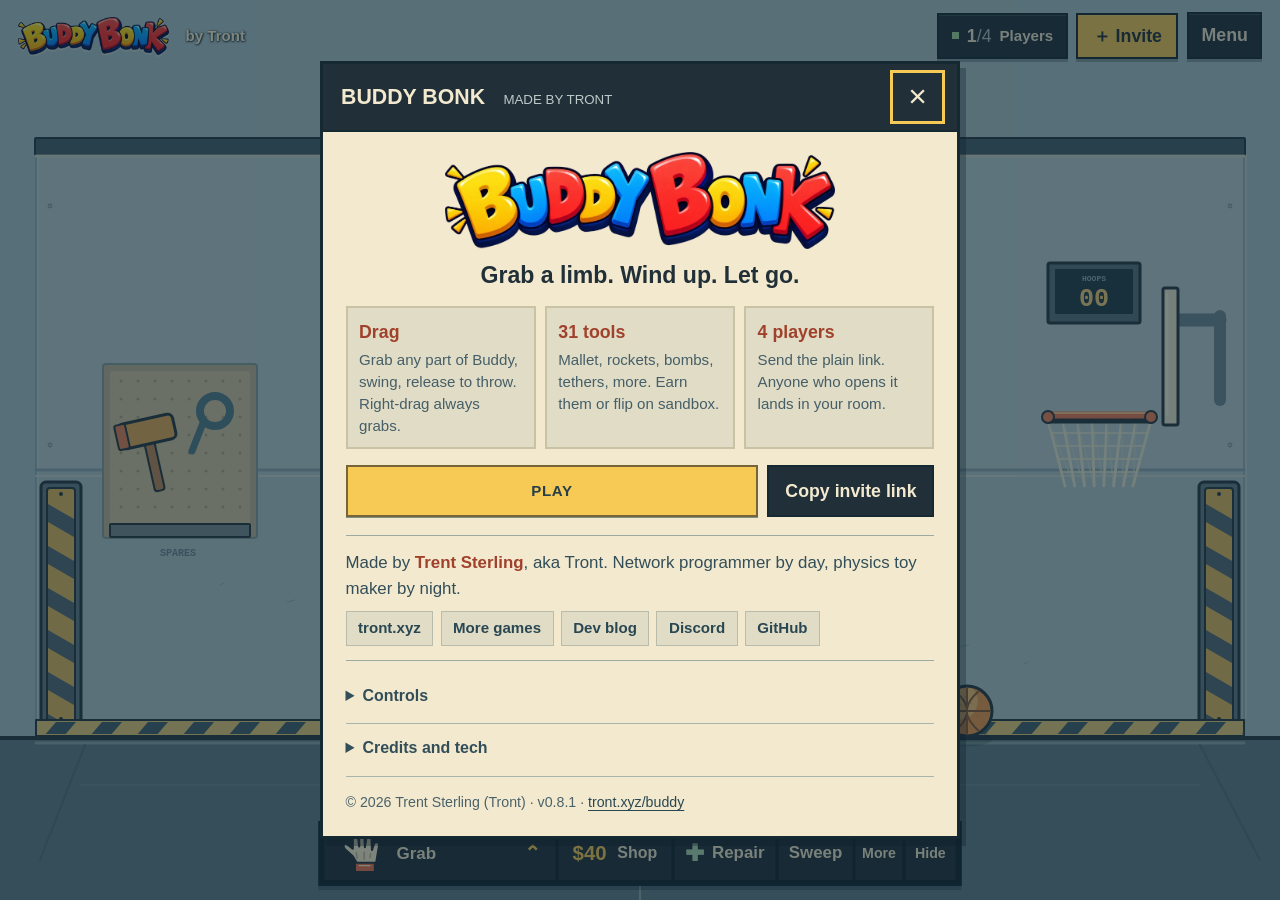
==== commit 19a87446: "v0.8.1: pinned public relays, relay diagnostics, random hand names Trystero's hash-picked relay draw" ====
--- a/index.html
+++ b/index.html
@@ -4,7 +4,7 @@
 <meta charset="utf-8">
 <meta name="viewport" content="width=device-width,initial-scale=1,viewport-fit=cover">
 <meta name="theme-color" content="#202932">
-<meta name="description" content="Buddy Bonk is a browser ragdoll sandbox for up to four players. One room, one Buddy, 23 tools from mallets to rockets. No signup. Open the link and you are in.">
+<meta name="description" content="Buddy Bonk is a browser ragdoll sandbox for up to four players. One room, one Buddy, 31 tools from mallets to rockets. No signup. Open the link and you are in.">
 <meta name="author" content="Trent Sterling (Tront)">
 <meta name="application-name" content="Buddy Bonk">
 <meta name="referrer" content="strict-origin-when-cross-origin">
@@ -14,7 +14,7 @@
 <meta property="og:type" content="website">
 <meta property="og:site_name" content="Tront">
 <meta property="og:title" content="Buddy Bonk by Tront">
-<meta property="og:description" content="Grab a limb, wind up, let go. A browser ragdoll sandbox for up to four players, 23 tools, and one Buddy who never learns. Open the link and your friends land in the same room.">
+<meta property="og:description" content="Grab a limb, wind up, let go. A browser ragdoll sandbox for up to four players, 31 tools, and one Buddy who never learns. Open the link and your friends land in the same room.">
 <meta property="og:url" content="https://tront.xyz/buddy/">
 <meta property="og:image" content="https://tront.xyz/buddy/og-image.png?v=2">
 <meta property="og:image:type" content="image/png">
@@ -23,11 +23,11 @@
 <meta property="og:image:alt" content="Buddy Bonk by Tront: a real in-game view of the multiplayer ragdoll toybox.">
 <meta name="twitter:card" content="summary_large_image">
 <meta name="twitter:title" content="Buddy Bonk by Tront">
-<meta name="twitter:description" content="Grab a limb, wind up, let go. Four players, 23 tools, one Buddy who never learns. Runs in your browser, no signup.">
+<meta name="twitter:description" content="Grab a limb, wind up, let go. Four players, 31 tools, one Buddy who never learns. Runs in your browser, no signup.">
 <meta name="twitter:image" content="https://tront.xyz/buddy/og-image.png?v=2">
 <meta name="twitter:image:alt" content="Buddy Bonk multiplayer ragdoll sandbox, actual gameplay.">
 <title>Buddy Bonk: Multiplayer Ragdoll Sandbox by Tront</title>
-<script type="application/ld+json">{"@context":"https://schema.org","@type":"VideoGame","name":"Buddy Bonk","url":"https://tront.xyz/buddy/","description":"A browser ragdoll sandbox by Tront for up to four players. One shared room, 23 tools, one Buddy who never learns.","author":{"@type":"Person","name":"Trent Sterling","alternateName":"Tront","url":"https://tront.xyz/"},"genre":["Physics sandbox","Multiplayer"],"gamePlatform":"Web browser","inLanguage":"en","softwareVersion":"0.5.0","numberOfPlayers":{"@type":"QuantitativeValue","minValue":1,"maxValue":4},"image":"https://tront.xyz/buddy/og-image.png?v=2"}</script>
+<script type="application/ld+json">{"@context":"https://schema.org","@type":"VideoGame","name":"Buddy Bonk","url":"https://tront.xyz/buddy/","description":"A browser ragdoll sandbox by Tront for up to four players. One shared room, 31 tools, one Buddy who never learns.","author":{"@type":"Person","name":"Trent Sterling","alternateName":"Tront","url":"https://tront.xyz/"},"genre":["Physics sandbox","Multiplayer"],"gamePlatform":"Web browser","inLanguage":"en","softwareVersion":"0.5.0","numberOfPlayers":{"@type":"QuantitativeValue","minValue":1,"maxValue":4},"image":"https://tront.xyz/buddy/og-image.png?v=2"}</script>
 <style>/* Buddy Bonk 0.3.2: the room first. No mini-dashboard, no global cursor hiding.
    CSS pixels/rem typography are independent of the Canvas world and its zoom. */
 :root{color-scheme:dark;--ink:#202f38;--deep:#13242d;--steel:#405c68;--paper:#f3e9ce;--yellow:#f6ca55;--red:#d85640;--muted:#bccbc9;--line:#152932;--dock-gap:1rem;font-size:clamp(16px,calc(12px + .45vw),26px)}
@@ -37,19 +37,19 @@
 .gamebar{position:fixed;left:1rem;right:1rem;top:max(.7rem,env(safe-area-inset-top));height:2.65rem;display:flex;align-items:center;justify-content:space-between;gap:.7rem;z-index:6;pointer-events:none}.gamebar button,.gamebar a{pointer-events:auto}.brandgroup,.topactions{display:flex;align-items:center;gap:.5rem}.brandgroup{gap:.75rem;min-width:0}.wordmark{padding:0;background:transparent;display:block;flex-shrink:0}.wordmark img{display:block;width:8.5rem;height:auto;filter:drop-shadow(0 2px 0 #fff4)}.brand-fallback{font-weight:900;font-size:1.3rem;color:var(--ink)}.brand-fallback strong{color:#ce4331}.makercredit{font-size:.85rem;font-weight:700;color:#263f4b;white-space:nowrap;text-decoration:none;padding:.45rem .2rem}.makercredit:hover{text-decoration:underline}
 .topactions button,.playdock button,.showui{background:var(--ink);color:var(--paper);border:2px solid var(--line);box-shadow:0 3px 0 #10222b44,inset 0 1px 0 #ffffff20;font-weight:700}.topactions button:hover,.playdock button:hover,.showui:hover{background:#3d5864}.topactions button:active,.playdock button:active{translate:0 1px}.topactions .invite{background:var(--yellow);color:var(--ink);min-height:2.6rem;padding:.4rem .8rem;font-size:1rem}.topactions .invite:hover{background:#ffdd80}.session{display:flex;align-items:center;gap:.45rem;padding:.4rem .7rem;min-height:2.6rem;font-size:.85rem}.session b{font-size:1rem}.session b span{color:#b0c1c4;font-weight:400}.led{display:inline-block;width:.4rem;height:.4rem;background:var(--yellow);flex-shrink:0}.led.on{background:#a1d999}.led.error{background:#f07a65}.squarebutton{width:2.65rem;height:2.65rem;padding:.55rem}.squarebutton svg,.dockhide svg{width:1.35rem;height:1.35rem;fill:none;stroke:currentColor;stroke-width:2.5;stroke-linecap:round;stroke-linejoin:round}
 /* Only current tool, cash/shop and a repair shortcut stay out during play. */
-.playdock{position:fixed;z-index:7;bottom:max(.8rem,env(safe-area-inset-bottom));left:50%;transform:translateX(-50%);display:flex;align-items:stretch;gap:3px;background:var(--deep);padding:4px;border:2px solid #112833;box-shadow:0 4px 0 #10222b44;max-width:calc(100vw - 1rem);height:3.65rem}.playdock button{border:0;box-shadow:inset 0 1px 0 #ffffff15;min-width:0;border-radius:0}.currenttool{display:flex;align-items:center;gap:.6rem;padding:.3rem .8rem;width:12rem;max-width:41vw;font-size:1rem;text-align:left}.currenttool #selectedIcon svg{width:2.65rem;height:2.65rem}.currenttool #toolTitle{overflow:hidden;text-overflow:ellipsis;white-space:nowrap}.chevron{margin-left:auto;color:var(--yellow);font-size:1.1rem}.currenttool[aria-expanded=true]{background:#496774}.cashbutton{display:flex;align-items:center;justify-content:center;gap:.6rem;padding:.4rem .8rem;font-size:.9rem;white-space:nowrap}.cashbutton b{font-size:1.15rem;color:var(--yellow);font-variant-numeric:tabular-nums}.dockrepair{display:flex;align-items:center;justify-content:center;gap:.45rem;padding:.3rem .72rem;font-size:.9rem}.dockrepair>span:first-child{color:#afdbb2;font-size:1.3rem}.dockrepair.warn>span:first-child{color:#f6d56d}.dockhide{display:flex;align-items:center;justify-content:center;width:2.5rem;padding:0}.showui{position:fixed;right:1rem;bottom:1rem;z-index:7;padding:.55rem .8rem;font-size:.9rem;min-height:44px}.showui span{margin-left:.6rem}
+.playdock{position:fixed;z-index:7;bottom:max(.8rem,env(safe-area-inset-bottom));left:50%;transform:translateX(-50%);display:flex;align-items:stretch;gap:3px;background:var(--deep);padding:4px;border:2px solid #112833;box-shadow:0 4px 0 #10222b44;max-width:calc(100vw - 1rem);height:3.65rem}.playdock button{border:0;box-shadow:inset 0 1px 0 #ffffff15;min-width:0;border-radius:0}.currenttool{display:flex;align-items:center;gap:.6rem;padding:.3rem .8rem;width:12rem;max-width:41vw;font-size:1rem;text-align:left}.currenttool #selectedIcon svg{width:2.65rem;height:2.65rem}.currenttool #toolTitle{overflow:hidden;text-overflow:ellipsis;white-space:nowrap}.chevron{margin-left:auto;color:var(--yellow);font-size:1.1rem}.currenttool[aria-expanded=true]{background:#496774}.cashbutton{display:flex;align-items:center;justify-content:center;gap:.6rem;padding:.4rem .8rem;font-size:.9rem;white-space:nowrap}.cashbutton b{font-size:1.15rem;color:var(--yellow);font-variant-numeric:tabular-nums}.dockrepair{display:flex;align-items:center;justify-content:center;gap:.45rem;padding:.3rem .8rem;font-size:.9rem}.dockrepair>span:first-child{color:#afdbb2;font-size:1.3rem}.dockhide{display:flex;align-items:center;justify-content:center;width:2.5rem;padding:0}.showui{position:fixed;right:1rem;bottom:1rem;z-index:7;padding:.55rem .8rem;font-size:.9rem;min-height:44px}.showui span{margin-left:.6rem}
 /* Equipment drawer: real readable targets; disappears when a tool is selected. */
 .tool-drawer{position:fixed;z-index:8;bottom:5rem;left:50%;transform:translateX(-50%);width:min(43rem,calc(100vw - 1.5rem));max-height:calc(100dvh - 9rem);background:var(--ink);border:3px solid var(--deep);box-shadow:0 5px 0 #10222b55;overflow:auto;padding:.65rem;cursor:default;overscroll-behavior:contain}.rackhead{display:flex;align-items:center;justify-content:space-between;gap:1rem;margin-bottom:.65rem}.decktabs{display:flex;gap:.3rem}.decktabs button{padding:.4rem .9rem;min-height:2.4rem;font-size:1rem;font-weight:700;background:#344f5d;color:#d0dcda;border:1px solid #152c37}.decktabs button.active{background:var(--yellow);color:var(--ink)}.close{display:flex;align-items:center;justify-content:center;background:transparent;color:inherit;padding:0;min-width:2.4rem;min-height:2.4rem;font-size:1.8rem;line-height:1;border:0}.close:hover{background:#ffffff18}
 .toolrack{display:grid;grid-template-columns:repeat(5,minmax(0,1fr));gap:.4rem}.tool{position:relative;display:flex;flex-direction:column;align-items:center;justify-content:center;gap:.25rem;min-height:5.6rem;background:#3c5765;color:var(--paper);border:2px solid #162d38;border-bottom-width:4px;padding:.55rem .3rem .4rem}.tool:hover{background:#577480}.tool.selected{background:var(--yellow);color:var(--ink)}.tool svg{width:2.9rem;height:2.9rem;filter:drop-shadow(1px 2px 0 #142d3855);pointer-events:none}.tool span{font-size:.86rem;font-weight:700;text-align:center;line-height:1.15}.tool kbd{position:absolute;top:.2rem;left:.3rem;font:700 .75rem Arial;color:#d0dbd5}.tool.selected kbd{color:#695622}.tool.locked svg{opacity:.6}.tool .price{font-style:normal;font-size:.8rem;line-height:1.3;background:#edcf87;color:#233740;position:absolute;top:.25rem;right:.25rem;padding:.05rem .25rem;border:1px solid #192e38}.tool.owned .price{display:none}.toolhint{margin:.6rem .1rem .1rem;font-size:.85rem;line-height:1.5;color:#c2d1cd}.tool-tooltip{position:fixed;z-index:30;max-width:min(23rem,calc(100vw - 1rem));padding:.65rem .85rem;background:var(--paper);color:var(--ink);border:2px solid var(--line);box-shadow:3px 3px 0 #132a3644;font-size:.9rem;line-height:1.4;pointer-events:none}.tool-tooltip b{display:block;margin-bottom:.2rem}.tool-tooltip kbd{font:700 .85rem Arial;float:right;margin-left:1rem;color:#695825}
 /* Modal sheets scroll rather than shrinking their type. */
 dialog{padding:0;border:3px solid var(--line);border-radius:0;background:var(--paper);color:var(--ink);width:min(34rem,calc(100vw - 1.25rem));max-height:calc(100dvh - 1.5rem);box-shadow:6px 7px 0 #10222b55;overflow:auto;overscroll-behavior:contain}dialog::backdrop{background:#10263388}dialog .dialoghead{position:sticky;top:0;z-index:2;display:flex;align-items:center;justify-content:space-between;gap:.5rem;background:var(--ink);color:var(--paper);padding:.65rem 1rem;border-bottom:2px solid var(--line)}.dialoghead h2{margin:0;font-size:1.2rem;line-height:1.25}.dialoghead h2 small{font-size:.75rem;font-weight:400;color:#bccbc9;margin-left:.7rem}.dialogbody,.creditsbody{padding:1rem 1.25rem 1.2rem}.dialogbody h3{font-size:1rem;margin:1.2rem 0 .6rem}.dialogbody label{display:block;font-size:.9rem;font-weight:700;margin:.8rem 0 .3rem}.dialogbody button,.shopstrip button,.stock button,.upgrade button,#backToGame{font-weight:700;font-size:.95rem;padding:.5rem .7rem;min-height:2.5rem;background:#c9d4c9;color:#263f49;border:2px solid #4c6368;box-shadow:0 1px 0 #829082}.dialogbody button:hover,.stock button:hover,.upgrade button:hover{background:var(--yellow)}.dialogbody button.active{background:var(--yellow);border-color:#675521}.dialogbody .danger{background:#ead0bb;color:#733e31}.inputrow{display:flex;gap:.4rem}.inputrow input{min-width:0;flex:1}.dialogbody input,.dialogbody textarea,.dialogbody select{padding:.6rem;border:2px solid #6e8587;background:#fff9e9;color:var(--ink);font-size:1rem;min-width:0;outline-color:#c5593e}.dialogbody textarea{resize:vertical;width:100%;font:.85rem/1.5 monospace;margin-bottom:.45rem}.dialogbuttons{display:flex;gap:.5rem;align-items:center;margin:.7rem 0;flex-wrap:wrap}.dialogbuttons a{font-size:.9rem;color:#304d57;font-weight:700}.small,.fineprint{font-size:.88rem;line-height:1.55;color:#49606a}.fineprint{border-top:1px solid #adbab0;padding-top:.8rem;margin:1rem 0 0}.menu-actions{display:grid;grid-template-columns:1fr 1fr;gap:.4rem}.menu-actions button{text-align:left;display:flex;align-items:center;gap:.55rem;min-height:2.8rem}.menu-actions span{font-size:1.2rem;min-width:1.2rem}.settings-list{display:grid;grid-template-columns:1fr 1fr;gap:.4rem}.settings-list button{text-align:left;font-size:.9rem}.settings-list label{margin:0;display:flex;align-items:center;padding:.3rem .6rem}.settings-list select{font-size:.95rem;width:100%}.menu-more{border-top:1px solid #a3b3ae;margin-top:1rem;padding-top:.75rem}.menu-more summary,#advanced summary{font-size:.95rem;font-weight:700;min-height:2rem}#advanced{background:#e5dfc8;padding:.65rem;margin:.65rem 0}.menu-nav{display:grid;grid-template-columns:1fr 1fr;gap:.4rem;border-top:1px solid #a3b3ae;margin-top:.8rem;padding-top:.8rem}.menu-nav button{font-size:.9rem}.roomstate,.roomstats{display:flex;gap:.75rem;flex-wrap:wrap;font-size:.85rem;color:#45606a}.roomstamp{margin-left:auto}.roster{display:flex;gap:.8rem;flex-wrap:wrap;margin:.7rem 0 1rem}.person{display:flex;align-items:center;gap:.35rem;font-size:.95rem;font-weight:700}.person i{width:.6rem;height:.6rem;background:var(--color);border:1px solid #334b56}.person small{font-size:.75rem;font-weight:400;color:#4c6570}.stunt{position:relative;display:flex;align-items:center;gap:.6rem;justify-content:space-between;width:100%;font-size:.9rem!important;margin-top:.5rem}.stunt i{position:absolute;bottom:0;left:0;height:3px;max-width:100%;background:#bd7049}.stunt.complete{background:#f5d480}.combo-track{height:3px;background:#49606a26;margin:.5rem 0}.combo-track i{display:block;height:100%;background:var(--red);width:0}.comboLabel{font-weight:700}
 /* The shop stays substantial and legible when intentionally opened. */
-#shopDialog{width:min(58rem,calc(100vw - 1.25rem));background:#273e4a;color:var(--paper)}.shopstrip{display:flex;align-items:center;gap:1.1rem;background:#eee2c0;color:#243d48;padding:1rem 1.15rem}.shopstrip small{display:block;font-size:.85rem;font-weight:700}.shopstrip b{font-size:1.7rem;font-variant-numeric:tabular-nums}.shopstrip p{font-size:1rem;margin:0}.shopstrip button{margin-left:auto;background:#4b6975;color:#f3e8cb;max-width:10rem;font-size:.9rem}.shopstrip button.free{background:var(--yellow);color:var(--ink)}.shopnav{display:flex;gap:.45rem;padding:.85rem 1.1rem 0;flex-wrap:wrap}.shopnav button{background:#344f5e;color:#d0dcd7;border:2px solid #172f3c;padding:.45rem .75rem;min-height:2.35rem;font-weight:700}.shopnav button.active{background:var(--yellow);color:var(--ink);border-color:#6f602e}.shoppanel[hidden]{display:none!important}.shopsection{padding:1rem 1.1rem .2rem}.shopsection h3{font-size:1rem;margin:0 0 .7rem;color:#f3d99b}.stockgrid{display:grid;grid-template-columns:repeat(5,minmax(0,1fr));gap:.55rem}.stock,.stylecard{position:relative;display:flex;flex-direction:column;align-items:center;gap:.5rem;border:2px solid #152e3a;background:#3c5865;padding:.65rem .5rem;min-height:11.25rem}.stock svg,.stylecard svg{width:3.6rem;height:3.6rem}.stock b,.stylecard b{font-size:.82rem;text-align:center;line-height:1.2}.stock i{position:absolute;top:.25rem;left:.35rem;font:700 .75rem Arial;color:#c1d4d4}.stock button,.stylecard button{margin-top:auto;min-width:0;width:100%;font-size:.85rem;padding:.4rem .1rem;background:#f1d68f}.stock button:disabled,.stylecard button:disabled{opacity:.7}.stock.owned button,.stylecard.active button{background:#b6d9b6}.cardnote{font-size:.78rem;line-height:1.35;text-align:center;color:#d9e4de;min-height:2.25rem}.stylegrid{display:grid;grid-template-columns:repeat(4,minmax(0,1fr));gap:.55rem}.stylepreview{width:4.3rem;height:4.3rem;border:2px solid #132a36;box-shadow:inset 0 1px 0 #ffffff14;background:#d8c9a4;position:relative;overflow:hidden}.stylepreview.skin0{background:linear-gradient(180deg,#edc575 0 55%,#4d6675 55% 100%)}.stylepreview.skin1{background:linear-gradient(180deg,#add4d1 0 55%,#587584 55% 100%)}.stylepreview.skin2{background:linear-gradient(180deg,#c7a9d0 0 55%,#51778b 55% 100%)}.stylepreview.theme0{background:linear-gradient(180deg,#c1d1d2 0 55%,#7f98a3 55% 100%)}.stylepreview.theme1{background:linear-gradient(180deg,#cbcbba 0 55%,#b57d59 55% 100%)}.stylepreview.theme2{background:linear-gradient(180deg,#1f3758 0 55%,#3d466f 55% 100%)}.stylepreview.theme3{background:linear-gradient(180deg,#3c5b64 0 55%,#a0b388 55% 100%)}.stylepreview .head{position:absolute;width:1.4rem;height:1.4rem;border-radius:50%;left:50%;top:.55rem;transform:translateX(-50%);background:#f4e4bf;border:2px solid #132a36}.stylepreview .body{position:absolute;width:2.35rem;height:2.1rem;left:50%;top:2rem;transform:translateX(-50%);border-radius:.45rem;background:#d09a54;border:2px solid #132a36}.stylepreview.skin1 .body{background:#7db6bd}.stylepreview.skin2 .body{background:#9c81ba}.stylepreview .hat{position:absolute;left:50%;top:.2rem;transform:translateX(-50%);width:1.8rem;height:.7rem;border:2px solid #132a36;background:#e0b55a}.stylepreview.hat0 .hat{display:none}.stylepreview.hat1 .hat{border-radius:.25rem .25rem 0 0}.stylepreview.hat2 .hat{background:#efcc6e;border-radius:50% 50% 0 0}.stylepreview.hat2::after{content:'';position:absolute;left:50%;top:-.02rem;transform:translateX(-50%);width:.6rem;height:.6rem;border-radius:50%;background:#e66753;border:2px solid #132a36}.stylepreview.hat3 .hat{width:0;height:0;background:transparent;border-left:.95rem solid transparent;border-right:.95rem solid transparent;border-bottom:1.4rem solid #ef7d63;border-top:0;top:-.15rem}.stylepreview.theme0::after,.stylepreview.theme1::after,.stylepreview.theme2::after,.stylepreview.theme3::after{content:'';position:absolute;inset:auto .35rem .35rem .35rem;height:.55rem;background:#eecb72;border:2px solid #132a36}.stylepreview.theme1::after{background:#dfa07a}.stylepreview.theme2::after{background:#7db7f3}.stylepreview.theme3::after{background:#88c3a0}.stylepreview.theme2::before{content:'';position:absolute;right:.4rem;top:.4rem;width:.65rem;height:.65rem;border-radius:50%;background:#e8f1cf;box-shadow:-1rem .55rem 0 -.1rem #d2dbb5,-1.4rem 1.1rem 0 -.2rem #bcc7a9}.stylepreview.theme3::before{content:'';position:absolute;right:.3rem;top:.35rem;width:1rem;height:1.8rem;background:#6b8e72;border:2px solid #132a36;border-bottom-width:4px;border-radius:.35rem .35rem 0 0}.upgradegrid{display:grid;grid-template-columns:repeat(3,minmax(0,1fr));gap:.55rem}.upgrade{background:#344f5e;border:2px solid #172f3c;padding:.8rem;display:flex;flex-direction:column}.upgrade b{font-size:1rem;color:#f0d690}.upgrade p{font-size:.85rem;margin:.4rem 0;line-height:1.45;color:#d0dcd7}.upgrade button{font-size:.85rem;margin-top:auto;padding:.4rem}.pips{display:flex;gap:.25rem;margin:.4rem 0 .7rem}.pips i{display:block;width:1.6rem;height:5px;background:#152c38}.pips i.on{background:var(--yellow)}.shopfoot{display:flex;justify-content:space-between;gap:.5rem;flex-wrap:wrap;background:#203540;color:#c0d1d0;padding:.8rem 1.1rem;margin-top:.8rem;font-size:.8rem}.shopfoot #budgetHint,.shopfoot #floorhint{display:none}
+#shopDialog{width:min(56rem,calc(100vw - 1.25rem));background:#273e4a;color:var(--paper)}.shopstrip{display:flex;align-items:center;gap:1.1rem;background:#eee2c0;color:#243d48;padding:1rem 1.15rem}.shopstrip small{display:block;font-size:.85rem;font-weight:700}.shopstrip b{font-size:1.7rem;font-variant-numeric:tabular-nums}.shopstrip p{font-size:1rem;margin:0}.shopstrip button{margin-left:auto;background:#4b6975;color:#f3e8cb;max-width:10rem;font-size:.9rem}.shopstrip button.free{background:var(--yellow);color:var(--ink)}.shopsection{padding:1rem 1.1rem .2rem}.shopsection h3{font-size:1rem;margin:0 0 .7rem;color:#f3d99b}.stockgrid{display:grid;grid-template-columns:repeat(5,minmax(0,1fr));gap:.55rem}.stock{position:relative;display:flex;flex-direction:column;align-items:center;gap:.5rem;border:2px solid #152e3a;background:#3c5865;padding:.65rem .4rem}.stock svg{width:3.6rem;height:3.6rem}.stock b{font-size:.82rem;text-align:center;line-height:1.2}.stock i{position:absolute;top:.25rem;left:.35rem;font:700 .75rem Arial;color:#c1d4d4}.stock button{margin-top:auto;min-width:0;width:100%;font-size:.85rem;padding:.4rem .1rem;background:#f1d68f}.stock button:disabled{opacity:.7}.stock.owned button{background:#b6d9b6}.upgradegrid{display:grid;grid-template-columns:repeat(3,minmax(0,1fr));gap:.55rem}.upgrade{background:#344f5e;border:2px solid #172f3c;padding:.8rem;display:flex;flex-direction:column}.upgrade b{font-size:1rem;color:#f0d690}.upgrade p{font-size:.85rem;margin:.4rem 0;line-height:1.45;color:#d0dcd7}.upgrade button{font-size:.85rem;margin-top:auto;padding:.4rem}.pips{display:flex;gap:.25rem;margin:.4rem 0 .7rem}.pips i{display:block;width:1.6rem;height:5px;background:#152c38}.pips i.on{background:var(--yellow)}.shopfoot{display:flex;justify-content:space-between;gap:.5rem;flex-wrap:wrap;background:#203540;color:#c0d1d0;padding:.8rem 1.1rem;margin-top:.8rem;font-size:.8rem}.shopfoot #budgetHint,.shopfoot #floorhint{display:none}
 /* Credits = actual reading size, not a receipt in the middle of a 4K screen. */
 #creditsDialog{width:min(36rem,calc(100vw - 1.25rem))}.creditslogo{display:block;width:min(22rem,100%);height:auto;margin:.15rem auto .65rem}.creditstagline{font-size:1.3rem;font-weight:900;text-align:center;line-height:1.3;margin:.3rem 0 .2rem}.creditsintro{font-size:1rem;line-height:1.6;margin:.65rem 0 1rem}.quickgrid{display:grid;grid-template-columns:repeat(3,minmax(0,1fr));gap:.5rem;margin:.9rem 0}.quickgrid>div{background:#e0dcc5;border:2px solid #c9c2a4;padding:.6rem .65rem;min-width:0}.quickgrid b{display:block;font-size:1rem;color:#a0412c;margin-bottom:.2rem}.quickgrid span{display:block;font-size:.85rem;line-height:1.45;color:#455e68}.playrow{display:flex;gap:.5rem;margin:.9rem 0 1rem}.bigplay{flex:1;font-size:1.25rem;font-weight:900;letter-spacing:.04em;padding:.75rem 1rem;background:var(--yellow);color:var(--ink);border:2px solid var(--line);box-shadow:0 4px 0 #10222b55}.bigplay:hover{background:#ffdd80}.bigplay:active{translate:0 2px;box-shadow:0 2px 0 #10222b55}.softplay{flex:0 0 auto;font-weight:700;padding:.6rem .9rem;background:var(--ink);color:var(--paper);border:2px solid var(--line)}.softplay:hover{background:#3d5864}.creatorstrip{border-top:1px solid #9daa9e;border-bottom:1px solid #9daa9e;padding:.8rem 0;margin:.4rem 0 .6rem}.creatorstrip p{margin:0 0 .55rem;font-size:.95rem;line-height:1.5;color:#324e59}.creatorstrip p a{color:#a0412c;font-weight:800;text-decoration:none}.creatorstrip p a:hover{text-decoration:underline}.chips{display:flex;flex-wrap:wrap;gap:.4rem}.chips a{font-size:.85rem;font-weight:700;color:#294752;background:#e0dcc5;border:1.5px solid #b9bcaa;padding:.3rem .65rem;text-decoration:none}.chips a:hover{background:#e2d1a1;border-color:#a0412c}.creditsdetails{border-bottom:1px solid #a9b5a9;padding:.55rem 0;font-size:.95rem;line-height:1.6;color:#324e59}.creditsdetails summary{font-size:.9rem;font-weight:700;min-height:1.8rem;line-height:1.8}.creditsdetails a{color:#9a432d}.creditsdetails p{margin:.7rem 0}.creditsbottom{display:flex;align-items:center;justify-content:space-between;gap:1rem;margin-top:.8rem;font-size:.85rem;color:#51656a}.creditsbottom a{color:#294752}.creditsbottom>span{font-size:.8rem;line-height:1.65;color:#4a626a}#backToGame{background:var(--yellow);border-color:#756539;font-size:.85rem}
 .toast{position:absolute;z-index:9;left:50%;bottom:5.2rem;transform:translate(-50%,8px);max-width:min(90vw,31rem);padding:.6rem .9rem;background:var(--paper);color:var(--ink);border:2px solid #203b47;box-shadow:3px 3px 0 #20364233;font-size:1rem;font-weight:700;text-align:center;opacity:0;transition:opacity .12s,transform .12s;pointer-events:none}.toast.show{opacity:1;transform:translate(-50%,0);pointer-events:auto;cursor:default}.pauseNotice{position:absolute;z-index:3;top:42%;left:50%;transform:translate(-50%,-50%);max-width:27rem;width:85%;background:var(--yellow);color:var(--ink);border:3px solid var(--line);padding:1.1rem;font-size:1rem;font-weight:700;text-align:center;pointer-events:auto;cursor:default}.chatwrap{position:fixed;z-index:12;bottom:5rem;left:50%;transform:translateX(-50%);width:min(30rem,calc(100vw - 1.5rem));background:var(--paper);color:var(--ink);border:3px solid #243f4c;padding:.4rem}.chatwrap form{display:flex;align-items:center;gap:.4rem}.chatwrap input{min-width:0;flex:1;background:transparent;color:var(--ink);border:none;padding:.5rem;font-size:1rem;outline:0}.chatwrap button{background:var(--yellow);color:var(--ink);min-height:2.5rem;padding:.3rem .6rem;font-weight:700}.chatwrap .close{background:transparent;padding:0}.chatwrap:focus-within{outline:2px solid #e4b346;outline-offset:2px}#diagnostics{position:absolute;right:1rem;top:4.4rem;z-index:5;max-width:calc(100vw - 2rem);max-height:calc(100dvh - 10rem);overflow:auto;background:#10232aee;color:#cceace;border-left:3px solid var(--yellow);padding:.75rem;white-space:pre-wrap;font:.85rem/1.5 'Courier New',monospace;cursor:default}
-@media(max-width:900px){.playersword{display:none}.brandgroup{gap:.4rem}.makercredit{font-size:.8rem}.currenttool{width:10rem}.stockgrid{grid-template-columns:repeat(3,minmax(0,1fr))}.stylegrid{grid-template-columns:repeat(2,minmax(0,1fr))}.upgradegrid{grid-template-columns:1fr}.upgrade{display:grid;grid-template-columns:1fr 8rem;column-gap:.6rem}.upgrade p{grid-column:1}.upgrade .pips{grid-column:1;margin-bottom:0}.upgrade button{grid-column:2;grid-row:1/4;align-self:center;margin:0}.shopstrip{flex-wrap:wrap;gap:.6rem}.shopstrip p{font-size:.9rem}}
-@media(max-width:600px){.gamebar{left:.5rem;right:.5rem;top:max(.5rem,env(safe-area-inset-top));height:2.65rem;gap:.25rem}.wordmark img{width:min(7rem,28vw)}.brandgroup{gap:.2rem;flex-direction:column;align-items:flex-start;position:relative}.makercredit{position:absolute;top:100%;font-size:.8rem;margin-left:.35rem;padding:.1rem 0}.topactions{gap:.25rem}.session{padding:.45rem .4rem;gap:.3rem;min-height:2.5rem}.session .led{display:none}.topactions .invite{padding:.4rem .55rem;font-size:.95rem;min-height:2.5rem}.squarebutton{width:2.5rem;height:2.5rem;padding:.55rem}.playdock{bottom:max(.5rem,env(safe-area-inset-bottom));height:3.6rem;padding:3px;gap:2px;max-width:calc(100vw - .75rem)}.currenttool{padding:.25rem .45rem;gap:.4rem;max-width:40vw;width:10rem;font-size:.95rem}.currenttool #selectedIcon svg{width:2rem;height:2.3rem}.chevron{font-size:.95rem}.cashbutton{gap:.35rem;padding:.3rem .5rem;font-size:.85rem}.cashbutton b{font-size:1.05rem}.dockrepair{padding:.3rem .5rem}.repairword{display:none}.dockhide{width:1.7rem;min-width:1.7rem!important}.dockhide svg{width:1.1rem}.tool-drawer{bottom:4.5rem;max-height:calc(100dvh - 8.1rem);width:calc(100vw - 1rem);padding:.45rem}.toolrack{grid-template-columns:repeat(3,minmax(0,1fr));gap:.3rem}.tool{min-height:5.4rem;padding:.6rem .2rem .4rem}.tool span{font-size:.9rem;overflow-wrap:anywhere}.tool svg{width:2.6rem;height:2.6rem}.toolhint{font-size:.875rem}.tool-tooltip{font-size:.9rem}.dialogbody,.creditsbody{padding:.9rem}.dialoghead h2 small{display:none}.menu-actions button{font-size:.9rem;gap:.3rem;padding:.5rem}.settings-list button{font-size:.88rem;padding:.5rem}.menu-nav button{font-size:.9rem;padding:.5rem}.dialogbody .small,.fineprint{font-size:.875rem}.stockgrid{gap:.35rem}.stock b{font-size:.875rem;overflow-wrap:anywhere}.shopsection{padding:.8rem .65rem .1rem}.shopstrip{padding:.85rem}.shopstrip p{display:none}.shopstrip button{max-width:10rem}.shopfoot{font-size:.8rem;padding:.7rem}.creditstagline{font-size:1.1rem}.creditsintro{font-size:1rem}.quickgrid{grid-template-columns:1fr}.quickgrid>div{display:grid;grid-template-columns:5.2rem 1fr;gap:.4rem;align-items:start}.playrow{flex-direction:column}.bigplay,.softplay{width:100%;flex:none}.creditsbottom{align-items:flex-start;flex-direction:column;gap:.6rem}#backToGame{align-self:flex-end;font-size:.9rem}.showui{right:.5rem;bottom:.5rem}.chatwrap{bottom:4.5rem}.toast{bottom:4.7rem;font-size:.9rem}}
+@media(max-width:900px){.playersword{display:none}.brandgroup{gap:.4rem}.makercredit{font-size:.8rem}.currenttool{width:10rem}.stockgrid{grid-template-columns:repeat(3,minmax(0,1fr))}.upgradegrid{grid-template-columns:1fr}.upgrade{display:grid;grid-template-columns:1fr 8rem;column-gap:.6rem}.upgrade p{grid-column:1}.upgrade .pips{grid-column:1;margin-bottom:0}.upgrade button{grid-column:2;grid-row:1/4;align-self:center;margin:0}.shopstrip{flex-wrap:wrap;gap:.6rem}.shopstrip p{font-size:.9rem}}
+@media(max-width:600px){.gamebar{left:.5rem;right:.5rem;top:max(.5rem,env(safe-area-inset-top));height:2.65rem;gap:.25rem}.wordmark img{width:min(7rem,28vw)}.brandgroup{gap:.2rem;flex-direction:column;align-items:flex-start;position:relative}.makercredit{position:absolute;top:100%;font-size:.8rem;margin-left:.35rem;padding:.1rem 0}.topactions{gap:.25rem}.session{padding:.45rem .4rem;gap:.3rem;min-height:2.5rem}.session .led{display:none}.topactions .invite{padding:.4rem .55rem;font-size:.95rem;min-height:2.5rem}.squarebutton{width:2.5rem;height:2.5rem;padding:.55rem}.playdock{bottom:max(.5rem,env(safe-area-inset-bottom));height:3.6rem;padding:3px;gap:2px;max-width:calc(100vw - .75rem)}.currenttool{padding:.25rem .45rem;gap:.4rem;max-width:40vw;width:10rem;font-size:.95rem}.currenttool #selectedIcon svg{width:2rem;height:2.3rem}.chevron{font-size:.95rem}.cashbutton{gap:.35rem;padding:.3rem .5rem;font-size:.85rem}.cashbutton b{font-size:1.05rem}.dockrepair{padding:.3rem .55rem}.repairword{display:none}.dockhide{width:1.7rem;min-width:1.7rem!important}.dockhide svg{width:1.1rem}.tool-drawer{bottom:4.5rem;max-height:calc(100dvh - 8.1rem);width:calc(100vw - 1rem);padding:.45rem}.toolrack{grid-template-columns:repeat(3,minmax(0,1fr));gap:.3rem}.tool{min-height:5.4rem;padding:.6rem .2rem .4rem}.tool span{font-size:.9rem;overflow-wrap:anywhere}.tool svg{width:2.6rem;height:2.6rem}.toolhint{font-size:.875rem}.tool-tooltip{font-size:.9rem}.dialogbody,.creditsbody{padding:.9rem}.dialoghead h2 small{display:none}.menu-actions button{font-size:.9rem;gap:.3rem;padding:.5rem}.settings-list button{font-size:.88rem;padding:.5rem}.menu-nav button{font-size:.9rem;padding:.5rem}.dialogbody .small,.fineprint{font-size:.875rem}.stockgrid{gap:.35rem}.stock b{font-size:.875rem;overflow-wrap:anywhere}.shopsection{padding:.8rem .65rem .1rem}.shopstrip{padding:.85rem}.shopstrip p{display:none}.shopstrip button{max-width:10rem}.shopfoot{font-size:.8rem;padding:.7rem}.creditstagline{font-size:1.1rem}.creditsintro{font-size:1rem}.quickgrid{grid-template-columns:1fr}.quickgrid>div{display:grid;grid-template-columns:5.2rem 1fr;gap:.4rem;align-items:start}.playrow{flex-direction:column}.bigplay,.softplay{width:100%;flex:none}.creditsbottom{align-items:flex-start;flex-direction:column;gap:.6rem}#backToGame{align-self:flex-end;font-size:.9rem}.showui{right:.5rem;bottom:.5rem}.chatwrap{bottom:4.5rem}.toast{bottom:4.7rem;font-size:.9rem}}
 @media(max-width:350px){.wordmark img{width:min(6.1rem,28vw)}.topactions{gap:2px}.session{font-size:.85rem;padding:.4rem .35rem}.topactions .invite{font-size:.875rem;padding:.4rem}.currenttool{width:8rem;max-width:41vw}.currenttool #selectedIcon svg{width:1.65rem}.cashbutton{padding:.3rem .4rem}.cashbutton span{display:none}.dockrepair{padding:.3rem .45rem}.stockgrid{grid-template-columns:1fr 1fr}}
 @media(max-height:520px) and (min-width:601px){.gamebar{top:.4rem}.wordmark img{width:7rem}.makercredit{display:none}.playdock{bottom:.4rem;height:3rem}.currenttool #selectedIcon svg{height:2rem;width:2rem}.tool-drawer{bottom:3.6rem;max-height:calc(100dvh - 7rem)}.toolrack{grid-template-columns:repeat(5,minmax(0,1fr))}.tool{min-height:4.4rem}.tool svg{height:2rem}.toolhint{display:none}.rackhead{margin-bottom:.35rem}.toast{bottom:3.7rem}}
 @media(prefers-reduced-motion:reduce){.toast{transition:none}}
@@ -58,12 +58,59 @@
 
 /* Experimental shelf uses the same readable, on-demand drawer. */
 .toolrack[data-deck="lab"]{grid-template-columns:repeat(3,minmax(0,1fr))}.stockgrid{grid-template-columns:repeat(3,minmax(0,1fr))}@media(max-width:540px){.toolrack[data-deck="lab"]{grid-template-columns:repeat(2,minmax(0,1fr))}.stockgrid{grid-template-columns:repeat(2,minmax(0,1fr))}}
+/* A toy catalogue, not a settings dashboard. No externally hosted UI assets. */
+#shopDialog{width:min(70rem,calc(100vw - 1.5rem));height:min(43rem,calc(100dvh - 1.5rem));max-height:calc(100dvh - 1.5rem);overflow:hidden;background:#f3e6c9;color:#243b46;border:3px solid #243b46;box-shadow:7px 9px 0 #142d4066;display:flex;flex-direction:column}
+#shopDialog:not([open]){display:none}
+#shopDialog .dialoghead{position:static;background:#f3e6c9;color:#253e48;border-bottom:none;padding:1rem 1.25rem .7rem;flex:none}
+#shopTitle{font:900 2rem/1 Impact,'Arial Black',Arial,sans-serif;letter-spacing:.02em;transform:rotate(-2deg);color:#c25f41}
+.catalogue-money{margin-left:auto;font-size:1.05rem;font-weight:700;display:flex;align-items:center;gap:.6rem}.catalogue-money b{font-size:1.7rem;letter-spacing:-.06em;font-variant-numeric:tabular-nums}.catalogue-money span{font-size:.85rem;color:#587077}
+#shopDialog .close{color:#263e48;border:2px solid #263e48;background:#ead8b3;border-radius:50%;font-size:1.6rem;min-width:2.3rem;min-height:2.3rem;margin-left:.5rem}
+.catalogue-tabs{display:grid;grid-template-columns:repeat(5,1fr);gap:.25rem;padding:0 1.1rem;flex:none;border-bottom:3px solid #263d46}
+.catalogue-tabs button{font-size:1rem;line-height:1.15;font-weight:800;border:2px solid #263d46;border-bottom:0;border-radius:8px 8px 0 0;padding:.65rem .45rem;background:#dbc89f;color:#354d55;position:relative;transform:translateY(1px);min-height:2.8rem}
+.catalogue-tabs button.active{background:#cd694a;color:#fff0d0;padding-bottom:.78rem}.catalogue-tabs button:hover:not(.active){background:#f8d57c}
+.catalogue-main{display:grid;grid-template-columns:minmax(0,1.7fr) minmax(14rem,1fr);min-height:0;flex:1}
+.catalogue-shelves{display:flex;flex-direction:column;min-height:0;min-width:0;padding:.75rem 1rem 0}
+.catalogue-filter{display:flex;align-items:center;gap:.4rem;flex-wrap:wrap;flex:none;padding-bottom:.7rem;border-bottom:1px solid #b4ab92;margin-bottom:.5rem;font-size:.85rem}
+.catalogue-filter button{border:0;background:transparent;color:#465e65;padding:.35rem .55rem;font-size:.88rem;font-weight:700;min-height:2rem}.catalogue-filter button.active{color:#973e2c;background:#e9d4ac;text-decoration:underline;text-decoration-thickness:2px;text-underline-offset:5px}.catalogue-filter label{margin-left:auto;display:flex;align-items:center;gap:.35rem;cursor:pointer;white-space:nowrap}.catalogue-filter input{accent-color:#bf6146;width:1rem;height:1rem;margin:0}
+#catalogueGrid{overflow:auto;min-height:0;flex:1;display:grid;grid-template-columns:repeat(3,minmax(0,1fr));gap:.15rem .6rem;align-content:start;padding:.1rem .2rem 1rem;scrollbar-width:thin;scrollbar-color:#b39974 transparent;overscroll-behavior:contain}
+.catalogue-item{position:relative;display:flex;flex-direction:column;align-items:center;min-width:0;background:transparent;border:0;border-bottom:2px solid #b8aa8e;color:#253e49;padding:.45rem .15rem .65rem;min-height:8.1rem;isolation:isolate}
+.catalogue-item:hover{background:#eadbb9}.catalogue-item.selected{background:#e9d6ad;border-bottom:4px solid #c96548;padding-bottom:calc(.65rem - 2px)}.catalogue-item.selected:before{content:'';position:absolute;inset:.1rem;border:1px dashed #c3a779;z-index:-1;pointer-events:none}
+.catalogue-item canvas{display:block;max-width:100%;width:100%;height:5.1rem;object-fit:contain;pointer-events:none}.catalogue-item b{font-size:.94rem;font-weight:800;line-height:1.2;text-align:center;overflow-wrap:anywhere;padding:0 .2rem}.catalogue-item small{font-size:.8rem;line-height:1.3;color:#65706a;margin-top:.25rem}.catalogue-item .catalogue-price{position:absolute;right:0;top:.15rem;transform:rotate(7deg);padding:.12rem .4rem;background:#e9bf64;border:1.5px solid #93724c;color:#4e442f;font-weight:800;font-size:.8rem}.catalogue-item .new-tag{position:absolute;left:.2rem;top:.25rem;font-size:.7rem;color:#a44835;font-weight:900;transform:rotate(-7deg)}
+.catalogue-item[data-kind="room"] canvas{height:5rem;border:2px solid #9b967f;background:#adc2bd;margin:.45rem 0}.catalogue-item[data-kind="body"] canvas{height:7rem}.catalogue-item[data-kind="body"]{min-height:9.8rem}
+.catalogue-preview{display:flex;flex-direction:column;align-items:stretch;min-height:0;overflow:auto;border-left:2px solid #c8bda3;margin:.65rem 0 .65rem;padding:.5rem 1rem .7rem;background:#e8dec28a;scrollbar-width:thin}
+#itemPreview{width:100%;height:min(16.5rem,35dvh);object-fit:contain;flex-shrink:1;min-height:7rem;display:block;background:transparent}
+#itemTitle{font-size:1.4rem;line-height:1.15;margin:.3rem 0 .5rem;font-weight:900;color:#253d46}#itemDescription{font-size:.94rem;line-height:1.5;margin:0 0 .65rem;color:#4c6267}#itemScope{font-size:.8rem;color:#826d51;margin-top:auto;padding-top:.45rem;line-height:1.4}
+#catalogueAction{background:#ce6a4c;border:2px solid #6c392c;border-bottom-width:4px;color:#fff1d1;padding:.65rem 1rem;font-size:1.05rem;font-weight:900;min-height:2.8rem;margin-top:.5rem;box-shadow:1px 2px 0 #b29d7b;cursor:pointer}#catalogueAction:hover{background:#e58253}#catalogueAction:active{transform:translateY(2px);border-bottom-width:2px}#catalogueAction:disabled{background:#b7c4ac;color:#4e665b;border-color:#879780;opacity:1;cursor:default}
+.catalogue-footer{flex:none;border-top:2px solid #c7bda4;padding:.5rem 1.1rem;display:flex;align-items:center;gap:.5rem;font-size:.85rem;min-height:2.7rem}.catalogue-footer a{color:#724735;text-underline-offset:3px;font-weight:800}.catalogue-footer #modeBtn{margin-left:auto;padding:.4rem .7rem;background:#e4d3af;color:#334a51;border:1px solid #9d9074;font-size:.85rem;min-height:2rem;max-width:none}.catalogue-footer #modeBtn.free{background:#efc878}.catalogue-footer #shopNote{font-size:.8rem;color:#5d6f6f}
+#catalogueEmpty{font-size:1rem;line-height:1.5;padding:1rem;grid-column:1/-1;color:#6c7169}
+.playdock{max-width:calc(100vw - 1rem);gap:3px}.playdock .currenttool{width:10rem}.dockrepair,.docksweep,.dockmore{font:700 .95rem Arial;padding:.4rem .6rem;background:transparent;color:var(--paper);border-left:1px solid #526773;min-height:2.7rem;white-space:nowrap}.docksweep:hover,.dockmore:hover{background:#3c5b67}.dockmore{font-size:.8rem;padding:.35rem .35rem}.dockhide{width:auto!important;padding:0 .55rem!important;font:700 .8rem Arial!important}.dockhide svg{display:none}.squarebutton{width:auto;padding:.5rem .7rem;font:700 1rem Arial}.squarebutton svg{display:none}
+#sweepDialog{width:min(27rem,calc(100vw - 1.5rem))}#sweepDialog .dialogbody{display:grid;gap:.55rem}#sweepDialog button[data-sweep]{text-align:left;font-size:1rem;padding:.75rem;font-weight:700}#clearAllBtn{position:relative;background:#e4c3a8;isolation:isolate;overflow:hidden;color:#6a362b;text-align:left}#clearAllBtn:before{content:'';position:absolute;inset:0 auto 0 0;width:var(--hold,0%);background:#d77651;opacity:.42;z-index:-1}#clearAllBtn small{font-size:.82rem;display:block;margin-top:.3rem;color:#71594b}
+.menu-actions{display:none}.menu-nav button{border:0;border-bottom:2px solid #a79b7f;background:transparent;text-align:left;padding:.7rem}.settings-list button{background:#e5dabf;border:1px solid #b9af94;box-shadow:none;border-radius:3px}.menu-nav #customizeBtn{background:#e5c789;color:#58432e}#menuDialog .dialoghead{background:#364d55}#menuDialog .dialogbody{background:#f0e4c9}
+@media(min-width:1700px){#shopDialog{width:min(66rem,90vw)}}
+@media(max-width:800px){#shopDialog{width:calc(100vw - 1rem);height:calc(100dvh - 1rem);max-height:calc(100dvh - 1rem)}.catalogue-main{grid-template-columns:minmax(0,1.4fr) minmax(12rem,1fr)}#catalogueGrid{grid-template-columns:repeat(2,minmax(0,1fr));gap:.2rem .5rem}.catalogue-preview{padding:.5rem .75rem}.catalogue-tabs{padding:0 .7rem}#shopTitle{font-size:1.7rem}.catalogue-money span{display:none}}
+@media(max-width:550px){
+ #shopDialog .dialoghead{padding:.65rem .7rem}.catalogue-money b{font-size:1.35rem}#shopTitle{font-size:1.6rem}.catalogue-tabs{grid-template-columns:repeat(5,minmax(0,1fr));padding:0 .4rem;gap:2px}.catalogue-tabs button{font-size:.86rem;padding:.5rem .1rem;min-height:2.6rem}
+ .catalogue-main{display:flex;flex-direction:column}.catalogue-shelves{flex:1;padding:.55rem .6rem 0;min-height:0}.catalogue-filter{padding-bottom:.4rem;margin-bottom:.2rem;gap:.1rem;min-height:2rem}.catalogue-filter button{padding:.2rem .4rem;font-size:.86rem}#catalogueGrid{grid-template-columns:repeat(3,minmax(0,1fr));padding-bottom:.5rem;gap:.2rem .45rem}.catalogue-item{min-height:7.4rem;padding-top:.5rem}.catalogue-item canvas{height:4.5rem}.catalogue-item b{font-size:.86rem}.catalogue-item small{font-size:.76rem}.catalogue-item[data-kind="body"] canvas{height:5.6rem}.catalogue-item[data-kind="body"]{min-height:8rem}
+ .catalogue-preview{margin:0;flex:none;max-height:12.8rem;border-left:0;border-top:2px solid #baa98b;display:grid;grid-template-columns:6.5rem minmax(0,1fr);grid-template-rows:auto auto auto;column-gap:.65rem;padding:.5rem .65rem;background:#e9d9b7}#itemPreview{grid-column:1;grid-row:1/4;height:8.5rem;min-height:0;align-self:center}#itemTitle{grid-column:2;font-size:1.1rem;margin:.1rem 0 .25rem}#itemDescription{grid-column:2;font-size:.86rem;line-height:1.35;margin:0 0 .3rem}#itemScope{display:none}#catalogueAction{grid-column:2;margin-top:.1rem;font-size:.95rem;padding:.35rem .6rem;min-height:2.6rem}
+ .catalogue-footer{padding:.4rem .65rem;min-height:2.4rem}.catalogue-footer #shopNote{display:none}.catalogue-footer #modeBtn{font-size:.8rem;padding:.4rem}
+ .playdock{height:3.3rem;padding:2px;gap:1px;max-width:calc(100vw - .7rem)}.playdock .currenttool{width:6.1rem;max-width:30vw;font-size:.85rem;gap:.1rem;padding:.2rem}.currenttool #selectedIcon svg{width:1.6rem;height:1.8rem}.currenttool .chevron{font-size:.7rem}.cashbutton{padding:.25rem .3rem;gap:.1rem;flex-direction:column;font-size:.72rem;line-height:1}.cashbutton b{font-size:.95rem}.dockrepair,.docksweep{font-size:.8rem;padding:.3rem .35rem}.repairword{display:inline}.dockrepair span[aria-hidden]{display:none}.dockmore{font-size:.72rem;padding:.25rem}.dockhide{font-size:.7rem!important;padding:0 .3rem!important}.squarebutton{font-size:.85rem;min-height:2.5rem;padding:.3rem .5rem}.docksweep{min-height:2.5rem}
+}
+@media(max-width:360px){.catalogue-item b{font-size:.85rem}.catalogue-tabs button{font-size:.8rem}.playdock .currenttool{width:5.6rem}.currenttool #selectedIcon{display:none}.catalogue-preview{grid-template-columns:5rem minmax(0,1fr)}.catalogue-filter label{font-size:.8rem}.docksweep,.dockrepair{font-size:.76rem}}
+@media(max-height:520px) and (min-width:551px){#shopDialog{height:calc(100dvh - .8rem)}#shopDialog .dialoghead{padding:.4rem .8rem}#shopTitle{font-size:1.4rem}.catalogue-tabs button{min-height:2.1rem;padding:.35rem}.catalogue-preview{display:block}#itemPreview{float:left;width:45%;height:7rem;margin-right:.5rem;min-height:0}#itemTitle{font-size:1.1rem}#itemDescription{font-size:.82rem}#itemScope{display:none}#catalogueAction{width:100%;margin-top:.3rem;min-height:2.1rem;padding:.4rem}.catalogue-footer{padding:.25rem .7rem;min-height:2.1rem}.catalogue-item{min-height:6.5rem}.catalogue-item canvas{height:4rem}}
+/* Keep the current tool readable too: the new names must not become 'Fryin…'. */
+.playdock .currenttool{width:13rem}.currenttool #toolTitle{white-space:normal;text-overflow:clip;line-height:1.12;font-size:.96rem}.makercredit{color:#fff3d1;text-shadow:0 1px 2px #17303e,1px 0 2px #17303e}.menu-nav #resetBtn{display:none}
+@media(max-width:550px){.playdock .currenttool{width:6.6rem;max-width:30vw}.currenttool #selectedIcon{display:none}.currenttool #toolTitle{font-size:.83rem;overflow-wrap:normal}.currenttool .chevron{flex-shrink:0}.playdock{gap:1px}.makercredit{font-size:.8rem}}
+
+@media(max-width:550px){html[data-ui-scale="1.25"] .catalogue-tabs,html[data-ui-scale="1.5"] .catalogue-tabs{grid-template-columns:repeat(3,minmax(0,1fr))}html[data-ui-scale="1.5"] #shopTitle{font-size:1.2rem}html[data-ui-scale="1.5"] .catalogue-money b{font-size:1.15rem}}
+
+@media(max-width:550px){html[data-ui-scale="1.25"] .catalogue-preview,html[data-ui-scale="1.5"] .catalogue-preview{grid-template-columns:5rem minmax(0,1fr);max-height:9rem}html[data-ui-scale="1.25"] #itemDescription,html[data-ui-scale="1.5"] #itemDescription{display:none}html[data-ui-scale="1.25"] #itemPreview,html[data-ui-scale="1.5"] #itemPreview{height:6rem}html[data-ui-scale="1.5"] .catalogue-footer{font-size:.72rem}}
+
 </style>
 </head>
 <body>
 <header class="gamebar" aria-label="Game controls">
  <div class="brandgroup"><button id="brand" class="wordmark" aria-label="Buddy Bonk: about and credits" title="About Buddy Bonk"><img id="brandLogo" src="[data-uri]" width="1000" height="247" alt="Buddy Bonk" draggable="false"><span class="brand-fallback" hidden>BUDDY <strong>BONK</strong></span></button><a class="makercredit" href="https://tront.xyz/" target="_blank" rel="noopener noreferrer">by <strong>Tront</strong></a></div>
- <div class="topactions"><button id="playersBtn" class="session" title="Players and connection" aria-haspopup="dialog"><span id="led" class="led"></span><b id="headcount">1<span>/4</span></b><span class="playersword">Players</span></button><button id="inviteBtn" class="invite" title="Copy an invitation to this room">＋ Invite</button><button id="settingsBtn" class="squarebutton" title="Game menu" aria-label="Game menu" aria-haspopup="dialog"><svg viewBox="0 0 24 24" aria-hidden="true"><path d="M4 6h16M4 12h16M4 18h16"/></svg></button></div>
+ <div class="topactions"><button id="playersBtn" class="session" title="Players and connection" aria-haspopup="dialog"><span id="led" class="led"></span><b id="headcount">1<span>/4</span></b><span class="playersword">Players</span></button><button id="inviteBtn" class="invite" title="Copy an invitation to this room">＋ Invite</button><button id="settingsBtn" class="squarebutton" title="Game menu" aria-label="Game menu" aria-haspopup="dialog">Menu</button></div>
 </header>
 <main id="stage">
  <canvas id="game" tabindex="0" aria-label="Buddy Bonk. Drag to grab, release to throw. Right-drag grabs with any tool. E opens tools. Escape releases your hand."></canvas>
@@ -74,8 +121,8 @@
  <button id="toolsBtn" class="currenttool" aria-expanded="false" aria-controls="toolDrawer" title="Choose a tool (E)"><span id="selectedIcon" aria-hidden="true"></span><span id="toolTitle">Grab</span><span class="chevron" aria-hidden="true">⌃</span></button>
  <button id="shopBtn" class="cashbutton" title="Shared cash and weapon shop (C)" aria-haspopup="dialog"><b id="cashCount">$40</b><span>Shop</span></button>
  <button id="quickRepairBtn" class="dockrepair" title="Repair Buddy (H)"><span aria-hidden="true">✚</span><span class="repairword">Repair</span></button>
- <button id="quickSweepBtn" class="dockrepair warn" title="Sweep loose toys"><span aria-hidden="true">⌫</span><span class="repairword">Sweep</span></button>
- <button id="hideUIBtn" class="dockhide" title="Hide controls (U)" aria-label="Hide controls"><svg viewBox="0 0 24 24" aria-hidden="true"><path d="m5 9 7 7 7-7"/></svg></button>
+ <button id="quickSweepBtn" class="docksweep" title="Remove loose clutter, keep held toys and contraptions">Sweep</button><button id="sweepOptionsBtn" class="dockmore" title="More cleanup options">More</button>
+ <button id="hideUIBtn" class="dockhide" title="Hide controls (U)" aria-label="Hide controls">Hide</button>
 </footer>
 <button id="showUIBtn" class="showui" hidden title="Show controls (U)">Show controls <span aria-hidden="true">⌃</span></button>
 <section id="toolDrawer" class="tool-drawer" hidden aria-label="Choose a tool">
@@ -88,12 +135,12 @@
 <dialog id="menuDialog" aria-labelledby="menuTitle">
  <div class="dialoghead"><h2 id="menuTitle">Game menu</h2><button class="close" id="closeMenu" aria-label="Close game menu">×</button></div>
  <div class="dialogbody">
-  <div class="menu-actions">
+  <div class="menu-actions" hidden>
    <button id="healBtn" title="Repair Buddy (H)"><span aria-hidden="true">✚</span> Repair Buddy</button><button id="cleanBtn" title="Wash room (M)"><span aria-hidden="true">≈</span> Wash room</button>
    <button id="standBtn" title="Stand Buddy up (R)"><span aria-hidden="true">↥</span> Stand up</button><button id="gravityBtn" title="Toggle low gravity (G)"><span aria-hidden="true">☾</span> Low gravity</button>
-   <button id="hatBtn"><span aria-hidden="true">★</span> Buddy style</button><button id="untieBtn">Cut all ropes</button><button id="skinBtn"><span aria-hidden="true">▣</span> Room themes</button><button id="clearBtn"><span aria-hidden="true">⌫</span> Sweep clutter</button>
+   <button id="hatBtn">Hat: none</button><button id="untieBtn">Cut all ropes</button><button id="skinBtn"><span aria-hidden="true">◈</span> Change outfit</button><button id="clearBtn"><span aria-hidden="true">⌫</span> Clear toys</button>
   </div>
-  <h3>Your settings</h3>
+  <div class="dialogbuttons"><button id="menuCleanBtn">Cleanup</button><button id="menuGravityBtn">Gravity</button></div><h3>Your settings</h3>
   <div class="settings-list">
    <button id="soundBtn">Sound on</button><button id="bloodBtn">Blood: classic</button><button id="motionBtn">Screen shake on</button><button id="cursorBtn">Cursor: system</button>
    <label for="uiScale">UI size</label><select id="uiScale"><option value="1">Standard</option><option value="1.25">Large</option><option value="1.5">Extra large</option></select>
@@ -102,7 +149,7 @@
    <p id="poolStats" class="small"></p><div class="roomstats"><span>Candy <b id="candyCount">0</b></span><span>Baskets <b id="score">0</b></span><span id="comboLabel"></span></div><div class="combo-track"><i id="comboFill"></i></div>
    <button class="stunt" id="challengeBtn" title="Next optional stunt"><span id="taskLabel">Air time</span><b id="taskValue">0 / 4s</b><span aria-hidden="true">↻</span><i id="taskFill"></i></button>
   </details>
-  <div class="menu-nav"><button id="postcardBtn">Save postcard</button><button id="menuRoomBtn">Players &amp; invites</button><button id="chatBtn">Chat</button><button id="creditsBtn">About &amp; credits</button><button id="resetBtn" class="danger">Reset room</button></div>
+  <div class="menu-nav"><button id="customizeBtn">Hats, skins &amp; rooms</button><button id="postcardBtn">Save postcard</button><button id="menuRoomBtn">Players &amp; invites</button><button id="chatBtn">Chat</button><button id="creditsBtn">About &amp; credits</button><button id="resetBtn" class="danger">Reset room</button></div>
   <p class="small">Reset keeps workshop purchases. <b>U</b> hides the controls. <b>E</b> opens tools.</p>
  </div>
 </dialog>
@@ -118,20 +165,26 @@
    <p id="connectionDetail" class="small">Starting discovery…</p><div class="dialogbuttons"><button id="retryBtn">Retry discovery</button><button id="debugBtn">Diagnostics (D)</button></div>
    <details id="advanced"><summary>Direct connection codes</summary><p class="small">When discovery fails: the host sends an offer; the guest sends an answer back. Some networks still need a TURN relay.</p><button id="offerBtn">1. Host: make offer</button><label for="signalOut">Outgoing code</label><textarea id="signalOut" rows="3" readonly placeholder="Your offer or answer appears here."></textarea><button id="copySignal">Copy code</button><label for="signalIn">Received code</label><textarea id="signalIn" rows="3" spellcheck="false" placeholder="Paste the other player’s code."></textarea><div class="dialogbuttons"><button id="answerBtn">2. Guest: answer</button><button id="finishBtn">3. Host: finish</button></div><p id="signalStatus" class="small"></p></details>
   </details>
-  <p class="fineprint">Buddy Bonk v0.7.1 · Protocol 06. No dedicated game server. Public discovery needs internet access; some connections need a relay. Host departure ends the room.</p>
+  <p class="fineprint">Buddy Bonk v0.8.1 · Protocol 07. No dedicated game server. Public discovery needs internet access; some connections need a relay. Host departure ends the room.</p>
   <div class="dialogbuttons"><button id="roomCreditsBtn">Credits</button><a href="https://tront.xyz/discord/" target="_blank" rel="noopener noreferrer">Feedback ↗</a></div>
  </div>
 </dialog>
 <dialog id="shopDialog" aria-labelledby="shopTitle">
- <div class="dialoghead"><h2 id="shopTitle">The workshop</h2><button class="close" id="closeShop" aria-label="Close workshop">×</button></div>
- <div class="shopstrip"><div><small>Shared cash</small><b id="shopCash">$40</b></div><p>Unlock tools, pick Buddy cosmetics, and swap room looks.</p><button id="modeBtn" title="Host: switch between earned unlocks and all-tools-open sandbox">Earn unlocks</button></div>
- <div class="shopnav" id="shopNav"><button data-shop-panel="weapons" class="active">Weapons</button><button data-shop-panel="buddy">Buddy</button><button data-shop-panel="room">Room</button><button data-shop-panel="upgrades">Upgrades</button></div>
- <section class="shoppanel" id="shopPanel-weapons"><div class="shopsection"><h3>Unlockable gear</h3><div id="shopTools" class="stockgrid"></div></div></section>
- <section class="shoppanel" id="shopPanel-buddy" hidden><div class="shopsection"><h3>Buddy outfits</h3><div id="skinRack" class="stylegrid"></div></div><div class="shopsection"><h3>Buddy hats</h3><div id="hatRack" class="stylegrid"></div></div></section>
- <section class="shoppanel" id="shopPanel-room" hidden><div class="shopsection"><h3>Room themes</h3><div id="roomRack" class="stylegrid"></div></div></section>
- <section class="shoppanel" id="shopPanel-upgrades" hidden><div class="shopsection"><h3>Room upgrades</h3><div id="upgradeRack" class="upgradegrid"></div></div></section>
- <div class="shopfoot"><span id="shopNote">Saved in the host’s browser.</span><span id="shopEarned">Total earned $0</span><span id="budgetHint">Shared budget</span><span id="floorhint">Earn cash. Unlock toys. Dress the dummy.</span></div>
+ <header class="dialoghead"><h2 id="shopTitle">The Toybox</h2><div class="catalogue-money"><span>Room cash</span><b id="shopCash">$40</b></div><button class="close" id="closeShop" aria-label="Close toybox">×</button></header>
+ <nav class="catalogue-tabs" aria-label="Toybox departments">
+  <button data-category="weapons">Weapons</button><button data-category="toys">Toys</button><button data-category="buddy">Buddy</button><button data-category="hands">Your hand</button><button data-category="room">Room</button>
+ </nav>
+ <div class="catalogue-main">
+  <section class="catalogue-shelves" aria-label="Catalogue items"><div class="catalogue-filter"><div id="catalogueSubtabs"></div><label><input id="ownedOnly" type="checkbox">Owned only</label></div><div id="catalogueGrid"></div></section>
+  <section class="catalogue-preview" aria-label="Item preview"><canvas id="itemPreview" width="480" height="420" aria-label="Selected item preview"></canvas><h3 id="itemTitle"></h3><p id="itemDescription"></p><small id="itemScope"></small><button id="catalogueAction">Equip</button></section>
+ </div>
+ <footer class="catalogue-footer"><a href="https://tront.xyz/games/" target="_blank" rel="noopener noreferrer">More by Tront ↗</a><span id="shopNote">Room unlocks. Your style.</span><button id="modeBtn">Earn unlocks</button></footer>
+ <div hidden><span id="shopEarned"></span><span id="budgetHint"></span><span id="floorhint"></span></div>
 </dialog>
+<dialog id="sweepDialog" aria-labelledby="sweepTitle"><header class="dialoghead"><h2 id="sweepTitle">Make some room</h2><button id="closeSweep" class="close" aria-label="Close cleanup">×</button></header><div class="dialogbody">
+ <button data-sweep="sweep">Sweep loose toys &amp; stains</button><button data-sweep="clean">Wash stains only</button><button data-sweep="untie">Cut all ropes</button><button id="clearAllBtn">Hold to clear the entire room<small>Keeps money, purchases and looks. Host only.</small></button>
+</div></dialog>
+
 <dialog id="creditsDialog" aria-labelledby="creditsTitle">
  <div class="dialoghead"><h2 id="creditsTitle">BUDDY BONK <small>MADE BY TRONT</small></h2><button id="closeCredits" class="close" aria-label="Close credits">×</button></div>
   <div class="creditsbody">
@@ -139,7 +192,7 @@
   <p class="creditstagline">Grab a limb. Wind up. Let go.</p>
   <div class="quickgrid">
    <div><b>Drag</b><span>Grab any part of Buddy, swing, release to throw. Right-drag always grabs.</span></div>
-   <div><b>23 tools</b><span>Mallet, rockets, bombs, tethers, more. Earn them or flip on sandbox.</span></div>
+   <div><b>31 tools</b><span>Mallet, rockets, bombs, tethers, more. Earn them or flip on sandbox.</span></div>
    <div><b>4 players</b><span>Send the plain link. Anyone who opens it lands in your room.</span></div>
   </div>
   <div class="playrow"><button id="backToGame" class="bigplay">PLAY</button><button id="creditsInvite" class="softplay">Copy invite link</button></div>
@@ -147,9 +200,9 @@
    <p>Made by <a href="https://tront.xyz/" target="_blank" rel="noopener noreferrer">Trent Sterling</a>, aka Tront. Network programmer by day, physics toy maker by night.</p>
    <nav class="chips" aria-label="More from Tront"><a href="https://tront.xyz/" target="_blank" rel="noopener noreferrer">tront.xyz</a><a href="https://tront.xyz/games/" target="_blank" rel="noopener noreferrer">More games</a><a href="https://tront.xyz/blog/" target="_blank" rel="noopener noreferrer">Dev blog</a><a href="https://tront.xyz/discord/" target="_blank" rel="noopener noreferrer">Discord</a><a href="https://github.com/TrentSterling" target="_blank" rel="noopener noreferrer">GitHub</a></nav>
   </section>
-  <details class="creditsdetails"><summary>Controls</summary><p><b>E</b> tools · <b>U</b> hide controls · <b>1 to 0</b> toys · <b>Q / W / F / X / T</b> heavy tools · <b>J</b> tether · <b>V</b> bumper · <b>C</b> workshop · <b>H</b> repair Buddy · <b>M</b> wash room · <b>B</b> basketball · <b>R</b> stand · <b>G</b> gravity · <b>Enter</b> chat · <b>D</b> diagnostics.</p><p>The host can switch to <b>Sandbox</b> in the workshop to open every tool. Purchases are shared with everyone in the room. On touch screens, tap your current tool to open the rack. Blood, sound, and screen shake are local preferences.</p></details>
+  <details class="creditsdetails"><summary>Controls</summary><p><b>E</b> tools · <b>U</b> hide controls · <b>1 to 0</b> toys · <b>Q / W / F / X / T</b> heavy tools · <b>Z / S / I / P / N</b> revolver, SMG, burst rifle, double barrel, minigun · <b>;</b> grenades · <b>,</b> spear · <b>Y</b> shuriken · <b>.</b> frying pan · <b>]</b> water pistol · <b>J</b> tether · <b>V</b> bumper · <b>C</b> workshop · <b>H</b> repair Buddy · <b>M</b> wash room · <b>B</b> basketball · <b>R</b> stand · <b>G</b> gravity · <b>Enter</b> chat · <b>D</b> diagnostics.</p><p>The host can switch to <b>Sandbox</b> in the workshop to open every tool. Purchases are shared with everyone in the room. On touch screens, tap your current tool to open the rack. Blood, sound, and screen shake are local preferences.</p></details>
   <details class="creditsdetails"><summary>Credits and tech</summary><p>Inspired by <a href="https://www.newgrounds.com/portal/view/218014" target="_blank" rel="noopener noreferrer">Interactive Buddy</a> by Shock-Value. Buddy Bonk is an independent multiplayer sandbox, not an official sequel.</p><p>Networking uses <a href="https://github.com/dmotz/trystero" target="_blank" rel="noopener noreferrer">Trystero 0.25.4</a> by Dan Motzenbecker, under the <a href="https://github.com/dmotz/trystero/blob/main/LICENSE" target="_blank" rel="noopener noreferrer">MIT license</a>. Canvas 2D artwork, synthesized audio, and host-authoritative physics run in your browser. No server, no account, no analytics, no ads.</p><p>Workshop progress, player name, and local preferences are saved in this browser. Public discovery contacts third-party relays; room messages travel directly between players. If the host leaves a lobby, someone else takes over hosting.</p></details>
-  <div class="creditsbottom"><span>© 2026 Trent Sterling (Tront) · v0.7.1 · <a href="https://tront.xyz/buddy/" target="_blank" rel="noopener noreferrer">tront.xyz/buddy</a></span></div>
+  <div class="creditsbottom"><span>© 2026 Trent Sterling (Tront) · v0.8.1 · <a href="https://tront.xyz/buddy/" target="_blank" rel="noopener noreferrer">tront.xyz/buddy</a></span></div>
  </div>
 </dialog>
 <noscript><section style="position:fixed;inset:0;z-index:100;background:#202932;color:#f2e9cf;padding:40px;font:18px/1.5 Arial"><h1>Buddy Bonk by Tront</h1><p>This multiplayer ragdoll sandbox needs JavaScript to play.</p><p><a href="https://tront.xyz/" style="color:#f6ca55">Trent Sterling (Tront)</a> · <a href="https://tront.xyz/games/" style="color:#f6ca55">More games</a></p></section></noscript>
@@ -158,19 +211,78 @@
 /* Buddy Bonk physics: bounded 2D point-mass / distance-constraint solver.
    Only the room host steps this world. Guests render absolute snapshots.
    World units are pixels; velocity is pixels/second. No external physics runtime. */
-const BB = Object.freeze({W:1280,H:720,FLOOR:646,LEFT:36,RIGHT:1244,TOP:66,HZ:120,SNAP_HZ:30,MAX_BALLS:32,MAX_PLAYERS:4,MAX_NODES:96,MAX_BOMBS:12,MAX_BALLOONS:16,MAX_DUCKS:12,MAX_BOWLING:8,MAX_CANDY:96,MAX_ROCKETS:16,MAX_PADS:8,MAX_STAINS:96,MAX_TETHERS:12,MAX_BUMPERS:8,MAX_SNAPSHOT:6144,SNAPSHOT_BPS:57344,VERSION:6});
+const BB = Object.freeze({W:1280,H:720,FLOOR:646,LEFT:36,RIGHT:1244,TOP:66,HZ:120,SNAP_HZ:30,MAX_BALLS:32,MAX_PLAYERS:4,MAX_NODES:88,MAX_BOMBS:12,MAX_BALLOONS:16,MAX_DUCKS:12,MAX_BOWLING:8,MAX_CANDY:96,MAX_ROCKETS:16,MAX_PADS:8,MAX_STAINS:96,MAX_TETHERS:12,MAX_BUMPERS:8,MAX_SNAPSHOT:6144,SNAPSHOT_BPS:57344,MAX_SPEARS:8,MAX_SHURIKEN:16,PROP_RESERVE:8,VERSION:7});
 const clamp=(x,a,b)=>Math.max(a,Math.min(b,x));
 const lerp=(a,b,t)=>a+(b-a)*t;
 const dist=(a,b)=>Math.hypot(a.x-b.x,a.y-b.y);
 const round=x=>Math.round(x*10)/10;
 const finite=x=>typeof x==='number'&&Number.isFinite(x);
 const PALETTE=['#ef6548','#42bbc3','#be80ef','#efc843'];
+/* Toybox content is data. Existing tool indices NEVER move: workshop saves stay valid. */
+const NEW_TOOLS={
+ revolver:{name:'REVOLVER',key:'z',hint:'SIX HEAVY SHOTS · AUTOMATIC CYLINDER RELOAD',rate:.32,cost:45,deck:'guns'},
+ smg:{name:'SMG',key:'s',hint:'HOLD FOR A QUICK MAGAZINE · AUTOMATIC RELOAD',rate:.075,cost:70,deck:'guns'},
+ burst:{name:'BURST RIFLE',key:'i',hint:'THREE SHOTS PER TAP · KEEP HOLDING FOR MORE',rate:.48,cost:90,deck:'guns'},
+ double:{name:'DOUBLE BARREL',key:'p',hint:'TWO BIG SHOTS · BREAK-OPEN RELOAD',rate:.24,cost:110,deck:'guns'},
+ minigun:{name:'MINIGUN',key:'n',hint:'HOLD TO SPIN UP · SHORT MAGAZINE COOLDOWNS',rate:.055,cost:180,deck:'guns'},
+ grenade:{name:'GRENADE LAUNCHER',key:';',hint:'BOUNCING GRENADES · GRAB THEM BEFORE THE FUSE ENDS',rate:.7,cost:125,deck:'guns'},
+ spear:{name:'SPEAR',key:',',hint:'HOLD TO CHARGE · RELEASE TO THROW · TWO PER PLAYER, OLDEST RECYCLES',rate:.25,deck:'guns',charge:true},
+ shuriken:{name:'SHURIKEN',key:'y',hint:'HOLD TO THROW · THREE RICOCHETS · OLD STARS RECYCLE',rate:.17,cost:55,deck:'guns'},
+ pan:{name:'FRYING PAN',key:'.',hint:'HOLD TO SWING · THE PAN FACE DOES THE BONKING',rate:.46,deck:'guns'},
+ water:{name:'WATER PISTOL',key:']',hint:'HOLD TO EXTINGUISH, WASH STAINS AND PUSH CANDY',rate:.095,deck:'lab'}
+};
+const SKINS=[
+ {name:'Stitched original',cost:0,colors:['#efc779','#d7a758','#f3dfad','#ed7859'],kind:'cloth'},
+ {name:'Crash-test dummy',cost:0,colors:['#edae49','#ce8935','#ffce6d','#363e48'],kind:'dummy'},
+ {name:'Tin robot',cost:80,colors:['#a7c4ca','#668b98','#d4e4df','#d67854'],kind:'robot'},
+ {name:'Patchwork zombie',cost:90,colors:['#abc38a','#708b66','#d4d6aa','#b67a96'],kind:'zombie'},
+ {name:'Cartoon skeleton',cost:100,colors:['#ddd9c3','#91998e','#f8eed2','#5a6674'],kind:'skeleton'},
+ {name:'Office dummy',cost:80,colors:['#e6e5d3','#b8c5bd','#efdcaf','#5f7890'],kind:'office'}
+];
+const HATS=[
+ {name:'No hat',cost:0},{name:'Hard hat',cost:0},{name:'Crown',cost:0},{name:'Party hat',cost:0},
+ {name:'Top hat',cost:45},{name:'Cowboy',cost:55},{name:'Wizard',cost:75},{name:'Chef',cost:50},
+ {name:'Propeller beanie',cost:60},{name:'Pirate',cost:70},{name:'Traffic cone',cost:35},
+ {name:'Headphones',cost:50},{name:'Fish hat',cost:85},{name:'Viking',cost:80}
+];
+const HANDS=[
+ {name:'Classic glove',cost:0},{name:'Boxing glove',cost:0},{name:'Robot hand',cost:55},
+ {name:'Skeleton hand',cost:60},{name:'Oven mitt',cost:35},{name:'Foam finger',cost:50}
+];
+const ROOMS=[
+ {name:'Workshop',cost:0,info:'The original test chamber.'},
+ {name:'Garage',cost:0,info:'Warm brick, painted beams and an open garage door.'},
+ {name:'Carnival',cost:100,info:'Striped canvas, carnival bulbs and questionable prizes.'},
+ {name:'Padded room',cost:75,info:'Quilted walls. Definitely a responsible facility.'},
+ {name:'Gym',cost:80,info:'Brick walls, court markings and after-school chaos.'},
+ {name:'Moon lab',cost:120,info:'A lunar window. Gravity changes only when you choose it.'}
+];
+// 32 cosmetic entries; unsigned masks are isolated from the tool mask.
+const LOOKS={body:SKINS,hat:HATS,hand:HANDS,room:ROOMS},LOOK_OFFSET={body:0,hat:6,hand:20,room:26};
+const LOOK_BIT=(type,i)=>(2**(LOOK_OFFSET[type]+i))>>>0;
+let FREE_LOOKS=0;for(const [type,items] of Object.entries(LOOKS))items.forEach((v,i)=>{if(!v.cost)FREE_LOOKS=(FREE_LOOKS|LOOK_BIT(type,i))>>>0;});
+const ownsLook=(s,type,i)=>!!s.free||!!((s.looks??FREE_LOOKS)&LOOK_BIT(type,i));
+const GUNS={
+ revolver:{muzzle:55,mag:6,reload:1.12,rate:.32,pellets:1,spread:.008,power:740,hurt:.85},
+ smg:{muzzle:54,mag:24,reload:1.04,rate:.075,pellets:1,spread:.07,power:210,hurt:.27},
+ burst:{muzzle:72,mag:18,reload:1.08,rate:.48,pellets:1,spread:.022,power:340,hurt:.38},
+ double:{muzzle:61,mag:2,reload:1.24,rate:.24,pellets:9,spread:.18,power:150,hurt:.14},
+ minigun:{muzzle:70,mag:45,reload:.86,rate:.055,pellets:1,spread:.055,power:200,hurt:.24},
+ grenade:{mag:4,reload:1.22,rate:.7,pellets:0},
+};
+const TOY_SET=new Set(['grab','magnet','ball','balloon','spring','air','duck','bowling','tether','bumper','water']);
+const MELEE=new Set(['poke','pan']);
+// Trystero would otherwise pick 3 relays by hashing the appId; that draw once landed on three dead
+// ones and public discovery silently died. These six answered a subscribe probe fast and accepted
+// signaling publishes without rate limits or write errors (measured 2026-09-17, tools/probe-relays.mjs).
+const PUBLIC_RELAYS=Object.freeze(['wss://nos.lol','wss://relay.primal.net','wss://bucket.coracle.social','wss://nostr.mom','wss://nostr-relay.corb.net','wss://nostr.sathoarder.com']);
+const ONE_SHOT=new Set(['grab','balloon','ball','bomb','spring','duck','bowling','tether','bumper','spear']);
+
 // These are game tools, not independent client-side effects. The host executes all uses.
 const TOOLS=Object.freeze({
  grab:{name:'GRAB',key:'1',hint:'DRAG TO GRAB · RELEASE TO THROW',rate:0},
  poke:{name:'MALLET',key:'2',hint:'WHIP IT THROUGH BUDDY · CLICK TO TAP',rate:.46},
  blaster:{name:'BLASTER',key:'3',hint:'HOLD TO FIRE AT THE CROSSHAIR',rate:.105},
- revolver:{name:'REVOLVER',key:'e',hint:'STEADY SHOTS · MORE KICK THAN THE BLASTER',rate:.24,cost:55},
  bomb:{name:'BOMB',key:'4',hint:'CLICK TO DROP · RIGHT-DRAG TO THROW BEFORE IT BLOWS',rate:.48},
  rocket:{name:'ROCKET',key:'5',hint:'HOLD TO LAUNCH · ROCKETS FLY IN FROM THE SIDE',rate:.65},
  shock:{name:'TESLA',key:'6',hint:'HOLD TO ZAP · POP BALLOONS & DETONATE BOMBS',rate:.11},
@@ -183,25 +295,20 @@
  flame:{name:'FLAMETHROWER',key:'f',hint:'HOLD TO IGNITE · BURNS LINGER · CRYO EXTINGUISHES',rate:.10,cost:95},
  freeze:{name:'CRYO',key:'x',hint:'FREEZE HIM SOLID · HIT THE ICE TO SHATTER',rate:.14,cost:115},
  dart:{name:'DARTS',key:'t',hint:'CLICK TO THROW · DARTS STICK TO BUDDY',rate:.32,cost:45},
- spear:{name:'SPEAR',key:'y',hint:'THROW A HEAVY SPEAR · PUNCHES THROUGH THE CHAOS',rate:.40,cost:75,deck:'lab'},
  air:{name:'AIR CANNON',key:'a',hint:'A WIDE AIR BLAST · LAUNCH BUDDY, TOYS AND CANDY',rate:.62,deck:'lab'},
  duck:{name:'RUBBER DUCK',key:'k',hint:'DROP A SQUEAKY DUCK · GRAB, THROW OR BALLOON IT',rate:.36,deck:'lab'},
  bowling:{name:'BOWLING BALL',key:'o',hint:'DROP A HEAVY BALL · THROW IT THROUGH THE CHAOS',rate:.48,deck:'lab'},
  rail:{name:'RAILGUN',key:'l',hint:'A PIERCING SHOT · LINE UP BUDDY AND HIS TOYS',rate:.82,cost:145,deck:'lab'},
  tether:{name:'TETHER GUN',key:'j',hint:'CLICK TWO ENDS: BUDDY, A PROP OR THE WALL · CLICK A ROPE TO CUT',rate:.12,deck:'lab'},
- bumper:{name:'BUMPER',key:'v',hint:'CLICK TO PLACE · CLICK AN EXISTING BUMPER TO REMOVE',rate:.24,deck:'lab'}
-
+ bumper:{name:'BUMPER',key:'v',hint:'CLICK TO PLACE · CLICK AN EXISTING BUMPER TO REMOVE',rate:.24,deck:'lab'},
+ ...NEW_TOOLS
 });
 const TOOL_IDS=Object.keys(TOOLS);
-const TOOL_INDEX=id=>TOOL_IDS.indexOf(id);
-const STARTER_MASK=['grab','poke','blaster','bomb','rocket','shock','magnet','ball','balloon','spring','air','duck','bowling','tether','bumper'].reduce((m,id)=>m|(1<<TOOL_INDEX(id)),0), ALL_TOOL_MASK=(1<<TOOL_IDS.length)-1;
+const STARTER_MASK=((1<<10)-1)|(1<<15)|(1<<16)|(1<<17)|(1<<19)|(1<<20)|(1<<27)|(1<<29)|(1<<30), ALL_TOOL_MASK=2**TOOL_IDS.length-1;
 const UPGRADES=[{id:'power',name:'HEAVY HANDS',info:'+15% knockback per level',prices:[70,150,300]},
  {id:'payout',name:'PAYDAY',info:'+25% hit payout per level',prices:[60,130,260]},
  {id:'pickup',name:'CANDY VAC',info:'+25% candy vacuum reach per level',prices:[45,100,200]}];
 const DAMAGE=Object.freeze({bullet:1,blunt:2,burn:3,cut:4,dart:5});
-const HATS=[{id:0,name:'Bare head',note:'Nothing but the grin.'},{id:1,name:'Hard hat',note:'Crash-test chic.'},{id:2,name:'Crown',note:'Royal punching bag.'},{id:3,name:'Party hat',note:'Birthday energy.'}];
-const SKINS=[{id:0,name:'Classic stitched',note:'The default stitched dummy.'},{id:1,name:'Cool test rig',note:'Minty workshop look.'},{id:2,name:'Arcade patchwork',note:'Purple toy-box remix.'}];
-const THEMES=[{id:0,name:'Workshop',note:'The clean garage bay.'},{id:1,name:'Carnival',note:'Warm booth lights and boards.'},{id:2,name:'Moon lab',note:'Night-sky science room.'},{id:3,name:'Backyard',note:'Soft greens and playset vibes.'}];
 // Shared seed -> local visual expansion. The host never creates blood rigidbodies.
 function seeded(seed){let a=seed>>>0;return ()=>{a=(a+0x6D2B79F5)>>>0;let t=Math.imul(a^(a>>>15),1|a);t^=t+Math.imul(t^(t>>>7),61|t);return ((t^(t>>>14))>>>0)/4294967296;};}
 const TASKS=[{title:'AIR TIME',goal:4,unit:'s'},{title:'MAKE 2 BASKETS',goal:2,unit:''},{title:'POP 3 BALLOONS',goal:3,unit:''},{title:'BLAST BUDDY 3 TIMES',goal:3,unit:''}];
@@ -223,8 +330,8 @@
  // Some torso masses overlap by construction. Keep only compatible contacts.
  if(d>=ra+rb+1)SELF_PAIRS.push([a,b]);
 }
-const PROP_CAPS={1:BB.MAX_BALLS,2:BB.MAX_BOMBS,3:BB.MAX_BALLOONS,4:BB.MAX_DUCKS,5:BB.MAX_BOWLING};
-const PROP_NAMES={1:'Basketballs',2:'Bombs',3:'Balloons',4:'Rubber ducks',5:'Bowling balls'};
+const PROP_CAPS={1:BB.MAX_BALLS,2:BB.MAX_BOMBS,3:BB.MAX_BALLOONS,4:BB.MAX_DUCKS,5:BB.MAX_BOWLING,6:BB.MAX_SPEARS,7:BB.MAX_SHURIKEN};
+const PROP_NAMES={1:'Basketballs',2:'Bombs',3:'Balloons',4:'Rubber ducks',5:'Bowling balls',6:'Spears',7:'Shuriken'};
 const segmentPoint=(x,y,a,b)=>{const dx=b.x-a.x,dy=b.y-a.y,l=dx*dx+dy*dy;const t=l?clamp(((x-a.x)*dx+(y-a.y)*dy)/l,0,1):0;return {x:a.x+dx*t,y:a.y+dy*t,t};};
 // One mallet definition for BOTH animation and contact. No simulated hammer body.
 // Times are seconds; action cues carry integer authority ticks, not rounded snapshot time.
@@ -269,7 +376,7 @@
  reset(){
   const workshop=this.workshopSnapshot?.();
   this.gen++;this.nodes=[];this.score=0;this.tick=0;this.time=0;this.lowGravity=false;this.nextId=100;this.lastTouch=-10;this.impact=0;
-  this.projectiles=[];this.candies=[];this.pads=[];this.bonds=[];this.tethers=[];this.bumpers=[];this.hat=workshop?.hat??0;this.theme=workshop?.theme??0;this.lastBumperFX=-10;this.swingSerial=0;this.lastSpring=-10;this.lastLimit=-10;this.lastToyHit=-10;
+  this.projectiles=[];this.candies=[];this.pads=[];this.bonds=[];this.tethers=[];this.bumpers=[];this.hat=workshop?.hat??0;this.theme=workshop?.theme??0;this.looks=workshop?.looks??FREE_LOOKS;this.lastBumperFX=-10;this.swingSerial=0;this.lastSpring=-10;this.lastLimit=-10;this.lastToyHit=-10;
   this.injuries=Array.from({length:13},()=>({bruise:0,scorch:0,cuts:0,darts:0}));
   this.stains=[];this.stainEpoch=0;this.damageSerial=0;this.lastBlood=-10;
   this.burnUntil=0;this.frozenUntil=0;this.dazeUntil=0;this.hurtUntil=0;this.nextBurn=0;this.iceJoints=[];
@@ -282,15 +389,23 @@
   BASE_POSE.forEach(([x,y,r,m],id)=>this.nodes.push({id,x,y,vx:0,vy:0,r,m,im:1/m,kind:0,a:0,lastBounce:-1,lastScore:-5,ox:x,oy:y}));
   this.joints=JOINT_DEFS.map(([a,b])=>({a,b,l:dist(this.nodes[a],this.nodes[b])}));
   this.bends=BEND_DEFS.map(([a,b,c,angle])=>{const ab=dist(this.nodes[a],this.nodes[b]),bc=dist(this.nodes[b],this.nodes[c]);return {a,b:c,l:Math.sqrt(ab*ab+bc*bc-2*ab*bc*Math.cos(angle*Math.PI/180))};});
-  for(const h of this.hands.values()){h.grip=null;h.down=false;h.seq=-1;h.blockDown=false;h.nextFire=0;h.cooldowns={};h.lastUse=-10;h.lastCmd=-10;h.mallet=null;h.tetherStart=null;h.svx=0;h.svy=0;h.sx=undefined;h.sy=undefined;}
+  for(const h of this.hands.values()){h.grip=null;h.down=false;h.seq=-1;h.blockDown=false;h.nextFire=0;h.cooldowns={};h.lastUse=-10;h.lastCmd=-10;h.mallet=null;h.tetherStart=null;h.charge=null;h.burst=null;h.guns={};h.holdAt=-10;h.svx=0;h.svy=0;h.sx=undefined;h.sy=undefined;}
   this.addBall(401,530,false);this.addBall(865,545,false);this.addBall(967,578,false);
  }
  node(id){return this.nodes.find(n=>n.id===id);}
  limit(text){if(this.time-this.lastLimit>.8){this.lastLimit=this.time;this.onEvent({type:'limit',text});}}
- reserve(kind,event=true){
+ reserve(kind,event=true,owner=this.spawnOwner||''){
   const cap=PROP_CAPS[kind];if(!cap)return false;
-  if(this.nodes.filter(n=>n.kind===kind).length>=cap){if(event)this.limit(PROP_NAMES[kind]+' limit: '+cap+'. Clear toys to make room.');return false;}
-  if(this.nodes.length>=BB.MAX_NODES){if(event)this.limit('Room body budget reached ('+BB.MAX_NODES+'). Clear some toys.');return false;}return true;
+  if(kind===6&&this.nodes.filter(n=>n.kind===6&&n.owner===owner).length>=2){
+   const old=this.recycleCandidate(6,owner,true);if(!old){if(event)this.limit('Both your spears are in use. Release one first.');return false;}this.removeNode(old.id);
+  }
+  if(this.nodes.filter(n=>n.kind===kind).length>=cap){
+   const old=[1,4,5,6,7].includes(kind)?this.recycleCandidate(kind,owner):null;
+   if(!old){if(event)this.limit(PROP_NAMES[kind]+' are all in use. Sweep or release one.');return false;}this.removeNode(old.id);
+  }
+  const ceiling=[1,3,4,5].includes(kind)?BB.MAX_NODES-BB.PROP_RESERVE:BB.MAX_NODES;
+  if(this.nodes.length>=ceiling){const old=this.recycleCandidate(null,owner);if(!old){if(event)this.limit('The room is busy with protected toys. Sweep or cut a rope.');return false;}this.removeNode(old.id);}
+  return true;
  }
  addBall(x=400,y=300,event=true){
   const n=this.makeProp(1,x,y,25,1,event);if(n){n.vy=-60;if(event)this.onEvent({type:'spawn',x:n.x,y:n.y,id:n.id});}return n;
@@ -311,11 +426,11 @@
   let h=this.hands.get(id);
   if(!h&&this.hands.size>=BB.MAX_PLAYERS)return null;
   if(!h){h={id,name:String(name).slice(0,20),color,x:400,y:320,tx:400,ty:320,down:false,grip:null,blockDown:false,tool:'grab',seq:-1,seen:performance.now(),lastMove:0,dx:0,dy:0,svx:0,svy:0,lastCmd:-10,nextFire:0,lastUse:-10};this.hands.set(id,h);}
-  h.name=String(name||h.name).slice(0,20);h.color=color||h.color;return h;
+  h.name=String(name||h.name).slice(0,20);h.color=color||h.color;h.style=h.style||0;return h;
  }
  removeHand(id){const h=this.hands.get(id);if(h)this.cancelMallet(h);this.hands.delete(id);}
  pick(x,y){
-  for(let i=this.nodes.length-1;i>=0;i--){const n=this.nodes[i];if(Math.hypot(x-n.x,y-n.y)<=n.r+10)return {a:n.id,b:n.id,t:0};}
+  for(let i=this.nodes.length-1;i>=0;i--){const n=this.nodes[i];if(n.kind===6){const q=segmentPoint(x,y,n,{x:n.x-Math.cos(n.a)*110,y:n.y-Math.sin(n.a)*110});if(Math.hypot(x-q.x,y-q.y)<12)return {a:n.id,b:n.id,t:0};}if(Math.hypot(x-n.x,y-n.y)<=n.r+10)return {a:n.id,b:n.id,t:0};}
   let best=null,bestD=Infinity;
   for(const [ai,bi,r] of [...LIMBS,[0,1,17],[1,2,27],[3,6,20]]){
    const a=this.node(ai),b=this.node(bi),q=segmentPoint(x,y,a,b),d=Math.hypot(q.x-x,q.y-y);
@@ -328,21 +443,23 @@
   const now=performance.now(),elapsed=clamp((now-h.lastMove)/1000,.01,.1),nx=clamp(d.x,BB.LEFT,BB.RIGHT),ny=clamp(d.y,BB.TOP,BB.FLOOR);
   const changed=Math.hypot(nx-h.x,ny-h.y)>1;
   if(changed){h.dx=clamp((nx-h.x)/elapsed,-1800,1800);h.dy=clamp((ny-h.y)/elapsed,-1800,1800);h.lastMove=now;}
-  h.x=nx;h.y=ny;h.seq=d.s;h.seen=now;if(d.cancel===true)this.cancelMallet(h);const tool=Object.hasOwn(TOOLS,d.tool)&&this.canUse(d.tool)?d.tool:'grab';if(tool!==h.tool){this.cancelMallet(h);h.tetherStart=null;h.grip=null;h.down=false;h.nextFire=h.cooldowns?.[tool]||0;}h.tool=tool;
+  h.x=nx;h.y=ny;h.seq=d.s;h.seen=now;if(d.cancel===true){h.charge=null;h.burst=null;this.cancelMallet(h);}const tool=Object.hasOwn(TOOLS,d.tool)&&this.canUse(d.tool)?d.tool:'grab';if(tool!==h.tool){h.charge=null;h.burst=null;this.cancelMallet(h);h.tetherStart=null;h.grip=null;h.down=false;h.nextFire=h.cooldowns?.[tool]||0;}h.tool=tool;
   // A held object can disappear under another player. Wait for button-up before re-grabbing.
   if(h.blockDown){if(d.down)return;h.blockDown=false;}
   if(d.down&&!h.down){
-   let g=null;
+   this.spawnOwner=id;h.holdAt=this.time;let g=null;
    // A client may name the rendered limb, but the host checks distance and IDs.
    if(d.g&&Number.isInteger(d.g.a)&&Number.isInteger(d.g.b)&&finite(d.g.t)){
     const candidate={a:d.g.a,b:d.g.b,t:clamp(d.g.t,0,1)},p=this.gripPoint(candidate);
-    if(p&&Math.hypot(p.x-nx,p.y-ny)<95)g=candidate;
+    if(p&&Math.hypot(p.x-nx,p.y-ny)<(this.node(candidate.a)?.kind===6?125:95))g=candidate;
    }
    g=g||this.pick(nx,ny);
-   if(h.tool!=='grab'){this.lastTouch=this.time;this.useTool(h,g);}
-   else if(g){if(g.a<13)this.lastTouch=this.time;h.grip=g;h.tx=nx;h.ty=ny;this.onEvent({type:'grab',x:nx,y:ny,who:id});}
+   if(h.tool==='spear'){this.lastTouch=this.time;h.charge={at:this.time};}
+   else if(h.tool!=='grab'){this.lastTouch=this.time;this.useTool(h,g);}
+   else if(g){if(g.a<13)this.lastTouch=this.time;const n=this.node(g.a);if(n?.stuck){n.stuck=null;n.im=1/n.m;}h.grip=g;h.tx=nx;h.ty=ny;this.onEvent({type:'grab',x:nx,y:ny,who:id});}
   }
   if(!d.down&&h.down){
+   if(h.tool==='spear'&&h.charge&&!d.cancel){this.throwSpear(h,clamp(this.time-h.charge.at,0,1));h.charge=null;}
    if(h.grip&&now-h.lastMove<120&&Math.hypot(h.dx,h.dy)>220){
     const a=this.node(h.grip.a),b=this.node(h.grip.b),g=h.grip;
     const another=[...this.hands.values()].some(o=>o!==h&&o.grip&&(o.grip.a===g.a||o.grip.b===g.b));
@@ -357,8 +474,8 @@
  }
  startMallet(h){
   if(h.mallet&&this.tick-h.mallet.at<MALLET.END*BB.HZ)return;
-  const m={sid:++this.swingSerial,x:h.x,y:h.y,side:h.x<BB.W/2?-1:1,at:this.tick,resolved:false};h.mallet=m;
-  this.onEvent({type:'swing',who:h.id,sid:m.sid,x:m.x,y:m.y,side:m.side,at:m.at});
+  const m={sid:++this.swingSerial,x:h.x,y:h.y,side:h.x<BB.W/2?-1:1,tool:h.tool,at:this.tick,resolved:false};h.mallet=m;
+  this.onEvent({type:'swing',who:h.id,sid:m.sid,x:m.x,y:m.y,side:m.side,tool:m.tool,at:m.at});
  }
  cancelMallet(h){
   const m=h.mallet;if(!m)return;
@@ -423,7 +540,7 @@
   // A glove that re-enters the room somewhere else teleported; it did not swing.
   if(Math.hypot(h.x-px,h.y-py)>SWING.JUMP){h.svx=0;h.svy=0;return;}
   const k=1-Math.exp(-dt/SWING.SMOOTH);h.svx=lerp(h.svx||0,(h.x-px)/dt,k);h.svy=lerp(h.svy||0,(h.y-py)/dt,k);
-  if(h.tool!=='poke'||h.mallet||!this.canUse('poke'))return;
+  if(!MELEE.has(h.tool)||h.mallet||!this.canUse(h.tool))return;
   const speed=Math.hypot(h.svx,h.svy);if(speed<SWING.MIN)return;
   const side=h.x<BB.W/2?-1:1,lean=clamp(-side*h.svx*SWING.LEAN,-.55,.55),steps=Math.min(4,Math.max(1,Math.ceil(Math.hypot(h.x-px,h.y-py)/22)));
   for(let i=1;i<=steps;i++){
@@ -446,13 +563,13 @@
 
  command(id,d){
   const h=this.hands.get(id);if(!h||!d||typeof d.c!=='string')return;
-  if(this.time-h.lastCmd<.15)return;h.lastCmd=this.time;
+  if(this.time-h.lastCmd<.15)return;h.lastCmd=this.time;this.spawnOwner=id;
+  if(d.c.startsWith('look:')||d.c.startsWith('buylook:')){this.lookCommand(id,d.c);return;}
+  if(d.c==='sweep'){this.sweep();return;}
+  if(d.c==='clearall'){if(!this.authorityId||id===this.authorityId){this.clearProps();this.repair();this.cleanStains();}return;}
   if(d.c.startsWith('buy:')){this.buy(d.c.slice(4),id);return;}
   if(d.c==='heal'){this.repair();return;}
   if(d.c==='clean'){this.cleanStains();return;}
-  if(d.c.startsWith('setHat:')){const n=+d.c.slice(7);if(Number.isInteger(n)&&n>=0&&n<HATS.length)this.hat=n;return;}
-  if(d.c.startsWith('setSkin:')){const n=+d.c.slice(8);if(Number.isInteger(n)&&n>=0&&n<SKINS.length){this.skin=n;this.onEvent({type:'skin',skin:this.skin});}return;}
-  if(d.c.startsWith('setTheme:')){const n=+d.c.slice(9);if(Number.isInteger(n)&&n>=0&&n<THEMES.length)this.theme=n;return;}
   if(d.c==='hat'){this.hat=(this.hat+1)%HATS.length;return;}
   if(d.c==='untie'){this.tethers=[];for(const hand of this.hands.values())hand.tetherStart=null;this.onEvent({type:'untie'});return;}
   if(d.c==='cancelTether'){h.tetherStart=null;this.onEvent({type:'tetherEnd',who:id});return;}
@@ -470,19 +587,24 @@
   this.projectiles=[];this.candies=[];this.pads=[];this.bonds=[];this.tethers=[];this.bumpers=[];for(const h of this.hands.values())h.tetherStart=null;
   this.onEvent({type:'clear',x:640,y:540});
  }
- forceRelease(h){this.cancelMallet(h);h.grip=null;h.down=false;h.blockDown=true;this.onEvent({type:'drop',who:h.id});}
+ forceRelease(h){h.charge=null;h.burst=null;this.cancelMallet(h);h.grip=null;h.down=false;h.blockDown=true;this.onEvent({type:'drop',who:h.id});}
  removeNode(id){
   this.nodes=this.nodes.filter(n=>n.id!==id);this.bonds=this.bonds.filter(b=>b[0]!==id&&b[1]!==id);this.tethers=this.tethers.filter(r=>r[1]!==id&&r[2]!==id);for(const h of this.hands.values())if(h.tetherStart?.id===id)h.tetherStart=null;
   for(const h of this.hands.values())if(h.grip&&(h.grip.a===id||h.grip.b===id)){this.forceRelease(h);}
  }
  makeProp(kind,x,y,r,m,event=true){
   if(!finite(x)||!finite(y)||!this.reserve(kind,event))return null;
-  const n={id:this.nextId++,kind,x:clamp(x,BB.LEFT+r,BB.RIGHT-r),y:clamp(y,BB.TOP+r,BB.FLOOR-r),vx:0,vy:0,r,m,im:1/m,a:0,lastBounce:-1,lastScore:-5};n.ox=n.x;n.oy=n.y;this.nodes.push(n);return n;
+  const n={id:this.nextId++,kind,x:clamp(x,BB.LEFT+r,BB.RIGHT-r),y:clamp(y,BB.TOP+r,BB.FLOOR-r),vx:0,vy:0,r,m,im:1/m,a:0,owner:this.spawnOwner||'',lastBounce:-1,lastScore:-5};n.ox=n.x;n.oy=n.y;this.nodes.push(n);return n;
  }
  useTool(h,g){
-  if(!this.canUse(h.tool)||this.time<(h.cooldowns?.[h.tool]||0))return;
+  if(!this.canUse(h.tool))return;this.spawnOwner=h.id;
+  if(GUNS[h.tool]){this.fireGun(h);return;}
+  if(this.time<(h.cooldowns?.[h.tool]||0))return;
   h.nextFire=this.time+TOOLS[h.tool].rate;(h.cooldowns||(h.cooldowns={}))[h.tool]=h.nextFire;h.lastUse=this.time;
   const x=h.x,y=h.y,who=h.id;this.lastTouch=this.time;
+  if(h.tool==='shuriken'){this.throwStar(h);return;}
+  if(h.tool==='water'){this.waterSpray(h);return;}
+  if(h.tool==='pan'){if(Math.hypot(h.svx||0,h.svy||0)<SWING.MIN)this.startMallet(h);return;}
   if(TOOLS[h.tool].cost){this.heavyTool(h,g);return;}
   if(h.tool==='poke'){if(Math.hypot(h.svx||0,h.svy||0)<SWING.MIN)this.startMallet(h);return;}
   if(h.tool==='ball'){this.addBall(x,y);return;}
@@ -519,14 +641,14 @@
    this.onEvent({type:'zap',x,y,who,targets:hit.filter(n=>n.kind<3).slice(0,7).map(n=>[n.x,n.y])});return;
   }
   let ox=x<640?BB.LEFT+18:BB.RIGHT-18,oy=clamp(y+105,BB.TOP+30,BB.FLOOR-45);
-  if(h.tool==='blaster'||h.tool==='revolver'){const gx=clamp(x-84,BB.LEFT+30,BB.RIGHT-30),gy=clamp(y+48,BB.TOP+35,BB.FLOOR-20),ll=Math.hypot(x-gx,y-gy)||1;ox=gx+(x-gx)/ll*35;oy=gy+(y-gy)/ll*35;}
+  if(h.tool==='blaster'){const gx=clamp(x-84,BB.LEFT+30,BB.RIGHT-30),gy=clamp(y+48,BB.TOP+35,BB.FLOOR-20),ll=Math.hypot(x-gx,y-gy)||1;ox=gx+(x-gx)/ll*35;oy=gy+(y-gy)/ll*35;}
   let dx=x-ox,dy=y-oy,l=Math.hypot(dx,dy)||1;dx/=l;dy/=l;
   if(h.tool==='rocket'){
    if(this.projectiles.length>=BB.MAX_ROCKETS)return;
    this.projectiles.push({id:this.nextId++,x:ox,y:oy,vx:dx*900,vy:dy*900,owner:who,life:2.6,tx:x,ty:y});
    this.onEvent({type:'launch',x:ox,y:oy,tx:x,ty:y,who});return;
   }
-  if(h.tool==='blaster'||h.tool==='revolver'){
+  if(h.tool==='blaster'){
    let best=null,near=Infinity;
    for(const n of this.nodes){const q=segmentPoint(n.x,n.y,{x:ox,y:oy},{x,y});if(Math.hypot(n.x-q.x,n.y-q.y)>n.r+8)continue;
     const d=Math.hypot(q.x-ox,q.y-oy);if(d<near){near=d;best=n;}
@@ -535,11 +657,10 @@
    if(!best){const picked=this.pick(x,y);if(picked)best=this.node(picked.a);}
    let hx=x,hy=y;
    if(best){hx=best.x;hy=best.y;if(best.kind===3)this.popBalloon(best,who);else if(best.kind===2)best.fuse=Math.min(best.fuse,this.time+.08);else{
-    const punch=h.tool==='revolver'?760:500, lift=h.tool==='revolver'?210:150;
-    best.vx+=dx*punch*this.power();best.vy+=(dy*(punch*.8)-lift)*this.power();
-    if(!best.kind){this.impact=h.tool==='revolver'?.7:.5;this.hurt(best,hx,hy,dx,dy,h.tool==='revolver'?.8:.5,DAMAGE.bullet,who);this.reward(hx,hy,who,h.tool,h.tool==='revolver'?2:1);}
+    best.vx+=dx*500*this.power();best.vy+=(dy*400-150)*this.power();
+    if(!best.kind){this.impact=.5;this.hurt(best,hx,hy,dx,dy,.5,DAMAGE.bullet,who);this.reward(hx,hy,who,'blaster',1);}
    }}
-   this.onEvent({type:'shot',x:ox,y:oy,tx:hx,ty:hy,hit:!!best,who,power:h.tool==='revolver'?2:1});
+   this.onEvent({type:'shot',x:ox,y:oy,tx:hx,ty:hy,hit:!!best,who});
   }
  }
  popBalloon(n,who,cue=null){
@@ -615,10 +736,13 @@
   }this.candies=this.candies.filter(c=>c.life>0);
  }
 
- workshopSnapshot(){return {cash:this.cash,earned:this.earned,unlocked:this.unlocked,upgrades:this.upgrades?.slice(),sandbox:this.sandbox,hat:this.hat,skin:this.skin,theme:this.theme};}
+ workshopSnapshot(){return {cash:this.cash,earned:this.earned,unlocked:this.unlocked,upgrades:this.upgrades?.slice(),sandbox:this.sandbox,hat:this.hat,skin:this.skin,theme:this.theme,looks:this.looks};}
  loadWorkshop(s){
   if(!s||!Number.isSafeInteger(s.cash)||s.cash<0||s.cash>1e9||!Number.isSafeInteger(s.earned)||s.earned<0||s.earned>4e9||!Number.isInteger(s.unlocked)||s.unlocked<0||s.unlocked>ALL_TOOL_MASK||!Array.isArray(s.upgrades)||s.upgrades.length!==3||!s.upgrades.every(n=>Number.isInteger(n)&&n>=0&&n<=3))return false;
-  this.cash=s.cash;this.earned=s.earned;this.unlocked=s.unlocked|STARTER_MASK;this.upgrades=s.upgrades.slice();this.sandbox=!!s.sandbox;this.hat=Number.isInteger(s.hat)&&s.hat>=0&&s.hat<HATS.length?s.hat:0;this.skin=Number.isInteger(s.skin)&&s.skin>=0&&s.skin<SKINS.length?s.skin:0;this.theme=Number.isInteger(s.theme)&&s.theme>=0&&s.theme<THEMES.length?s.theme:0;return true;
+  this.cash=s.cash;this.earned=s.earned;this.unlocked=s.unlocked|STARTER_MASK;this.upgrades=s.upgrades.slice();this.sandbox=!!s.sandbox;
+  this.looks=Number.isInteger(s.looks)&&s.looks>=0&&s.looks<=0xffffffff?(s.looks|FREE_LOOKS)>>>0:FREE_LOOKS;
+  for(const [key,items] of [['hat',HATS],['skin',SKINS],['theme',ROOMS]])this[key]=Number.isInteger(s[key])&&s[key]>=0&&s[key]<items.length?s[key]:0;
+  return true;
  }
  canUse(tool){const i=TOOL_IDS.indexOf(tool);return i>=0&&(this.sandbox||!!(this.unlocked&(1<<i)));}
  power(){return 1+this.upgrades[0]*.15;}
@@ -688,14 +812,6 @@
   const x=h.x,y=h.y,who=h.id,tool=h.tool;
   const ox=clamp(x-96,BB.LEFT+20,BB.RIGHT-20),oy=clamp(y+48,BB.TOP+20,BB.FLOOR-18),len=Math.hypot(x-ox,y-oy)||1,dx=(x-ox)/len,dy=(y-oy)/len;
   if(tool==='rail'){this.railShot(x,y,who);return;}
-  if(tool==='revolver'){
-   const n=this.aimNode(x,y,ox,oy,6)||(g?this.node(g.a):null);let tx=x,ty=y;
-   if(n){tx=n.x;ty=n.y;if(!this.hitProp(n,who)){
-    n.vx+=dx*760*this.power();n.vy+=(dy*610-210)*this.power();
-    if(!n.kind){this.impact=.7;this.hurt(n,n.x,n.y,dx,dy,.8,DAMAGE.bullet,who);this.reward(tx,ty,who,tool,2);}
-   }}
-   this.onEvent({type:'shot',x:ox,y:oy,tx,ty,hit:!!n,who,power:2});return;
-  }
   if(tool==='shotgun'){
    const ends=[],hits=new Map();
    for(let i=-3;i<=3;i++){
@@ -715,14 +831,10 @@
     if(!n.kind){this.hurt(n,n.x,n.y,.8,-.45,.28,DAMAGE.cut,who);this.reward(n.x,n.y,who,tool,1);}
    }return;
   }
-  if(tool==='dart'||tool==='spear'){
-   const n=this.aimNode(x,y,ox,oy,tool==='spear'?12:8)||(g?this.node(g.a):null);let tx=x,ty=y;
-   if(n){tx=n.x;ty=n.y;if(!this.hitProp(n,who)){
-     const shove=tool==='spear'?520:290, lift=tool==='spear'?150:60, hurt=tool==='spear'?.9:.55;
-     n.vx+=dx*shove*this.power();n.vy+=(dy*(shove*.76)-lift)*this.power();
-     if(!n.kind){this.hurt(n,n.x,n.y,dx,dy,hurt,DAMAGE.dart,who);this.reward(x,y,who,tool,tool==='spear'?4:2);}
-   }}
-   this.onEvent({type:'dart',x:ox,y:oy,tx,ty,who,spear:tool==='spear'});return;
+  if(tool==='dart'){
+   const n=this.aimNode(x,y,ox,oy)||(g?this.node(g.a):null);let tx=x,ty=y;
+   if(n){tx=n.x;ty=n.y;if(!this.hitProp(n,who)){n.vx+=dx*290*this.power();n.vy+=(dy*220-60)*this.power();if(!n.kind){this.hurt(n,n.x,n.y,dx,dy,.55,DAMAGE.dart,who);this.reward(x,y,who,tool,2);}}}
+   this.onEvent({type:'dart',x:ox,y:oy,tx,ty,who});return;
   }
   if(tool==='flame'||tool==='freeze'){
    const end={x:x+dx*80,y:y+dy*80};let buddy=false;
@@ -787,7 +899,7 @@
    if(near){this.tethers=this.tethers.filter(r=>r!==near);this.onEvent({type:'ropeCut',x,y,who:h.id});return;}
   }
   const grip=g||this.pick(x,y),node=grip?this.node(grip.t<.5?grip.a:grip.b):null;
-  const end={id:node?.id??-1,x:node?.x??x,y:node?.y??y};
+  if(node?.stuck){node.stuck=null;node.im=1/node.m;}const end={id:node?.id??-1,x:node?.x??x,y:node?.y??y};
   if(!h.tetherStart){
    if(this.tethers.length>=BB.MAX_TETHERS){this.limit('Tether limit: '+BB.MAX_TETHERS+'. Click a rope to cut it.');return;}
    h.tetherStart=end;this.onEvent({type:'tetherStart',who:h.id,id:end.id,x:end.x,y:end.y});return;
@@ -843,7 +955,7 @@
  updateSprings(){
   for(const pad of this.pads){const top=BB.FLOOR-43;let contact=null;
    for(const n of this.nodes){
-    if(n.kind===3||Math.abs(n.x-pad.x)>54+n.r*.55||n.y+n.r<top-2||n.ivy<-90)continue;
+    if(n.stuck||n.kind===3||Math.abs(n.x-pad.x)>54+n.r*.55||n.y+n.r<top-2||n.ivy<-90)continue;
     if(n.kind){if(this.time-(n.lastSpring??-10)<.22)continue;n.y=Math.min(n.y,top-n.r);n.vy=-Math.min(1500,Math.max(980,Math.abs(n.ivy)*1.10));n.vx+=(n.x-pad.x)*1.4;n.lastSpring=this.time;pad.kick=this.time;}
     else if(!contact||n.y+n.r>contact.y+contact.r)contact=n;
    }
@@ -869,6 +981,7 @@
   if(a===b){a.x+=dx;a.y+=dy;}else{const w=a.im*u*u+b.im*t*t;a.x+=dx*a.im*u/w;a.y+=dy*a.im*u/w;b.x+=dx*b.im*t/w;b.y+=dy*b.im*t/w;}
  }
  circleCollision(a,b){
+  if(a.stuck||b.stuck||a.kind===6||a.kind===7||b.kind===6||b.kind===7)return;
   let dx=b.x-a.x,dy=b.y-a.y,d=Math.hypot(dx,dy),r=a.r+b.r;if(d>=r)return;
   if(d<.001){dx=.01;dy=0;d=.01;}const nx=dx/d,ny=dy/d,w=a.im+b.im,depth=r-d;
   a.x-=nx*depth*a.im/w;a.y-=ny*depth*a.im/w;b.x+=nx*depth*b.im/w;b.y+=ny*depth*b.im/w;
@@ -881,6 +994,7 @@
   }
  }
  staticCollision(n){
+  if(n.stuck)return;
   const contact=(nx,ny)=>{n.cnx=nx;n.cny=ny;n.contacted=true;};
   if(n.x<BB.LEFT+n.r){n.x=BB.LEFT+n.r;contact(1,0);}if(n.x>BB.RIGHT-n.r){n.x=BB.RIGHT-n.r;contact(-1,0);}
   if(n.y<BB.TOP+n.r){n.y=BB.TOP+n.r;contact(0,1);}if(n.y>BB.FLOOR-n.r){n.y=BB.FLOOR-n.r;contact(0,-1);}
@@ -901,6 +1015,7 @@
   for(const [x,y,r] of [[1048,327,6],[1151,327,6]]){dx=n.x-x;dy=n.y-y;d=Math.hypot(dx,dy);if(d<n.r+r){if(d<.001){dx=1;dy=0;d=1;}n.x+=dx/d*(n.r+r-d);n.y+=dy/d*(n.r+r-d);contact(dx/d,dy/d);}}
  }
  capsuleCollision(ball,ai,bi,r){
+  if(ball.stuck||ball.kind===6||ball.kind===7)return;
   const a=this.nodes[ai],b=this.nodes[bi],q=segmentPoint(ball.x,ball.y,a,b);let dx=ball.x-q.x,dy=ball.y-q.y,d=Math.hypot(dx,dy),R=ball.r+r;
   if(d>=R||d<.001)return;
   const t=q.t,u=1-t,w=ball.im+a.im*u*u+b.im*t*t,k=(R-d)/d;
@@ -910,18 +1025,20 @@
   this.time+=dt;this.tick++;this.impact*=.983;this.updateDamage(dt);for(const b of this.bumpers)b.hit=null;
   const now=performance.now(),held=[...this.hands.values()].some(h=>h.grip&&this.node(h.grip.a)?.kind===0);
   for(const h of this.hands.values()){
-   if(now-h.seen>1400){this.cancelMallet(h);h.grip=null;h.down=false;}
+   if(now-h.seen>1400){this.cancelMallet(h);h.grip=null;h.down=false;h.charge=null;h.burst=null;}
    if(h.grip){const dx=h.x-h.tx,dy=h.y-h.ty,d=Math.hypot(dx,dy),k=Math.min(1,3800*dt/(d||1));h.tx+=dx*k;h.ty+=dy*k;const held=this.node(h.grip.a);if(held)held.heldAt=this.time;}
   }
-  for(const h of this.hands.values())if(h.down&&h.tool!=='grab'&&h.tool!=='balloon'&&h.tool!=='ball'&&h.tool!=='bomb'&&h.tool!=='spring'&&h.tool!=='duck'&&h.tool!=='bowling'&&h.tool!=='tether'&&h.tool!=='bumper')this.useTool(h,null);
+  for(const h of this.hands.values())if(h.down&&!ONE_SHOT.has(h.tool))this.useTool(h,null);
+  this.updateBursts();
   for(const h of this.hands.values()){this.updateMallet(h);this.sweepMallet(h,dt);}
-  this.updateProjectiles(dt);this.updateCandy(dt);
+  this.updateProjectiles(dt);this.updateCandy(dt);this.updateThrown(dt);
   for(const n of [...this.nodes])if(n.kind===2&&this.time>=n.fuse){this.removeNode(n.id);this.explode(n.x,n.y,n.owner,1);}
   if(this.time>this.comboUntil)this.combo=0;
   const idle=!held&&!this.tethers.some(r=>(r[1]>=0&&r[1]<13)||(r[2]>=0&&r[2]<13))&&!this.bonds.some(b=>this.node(b[1])?.kind===0)&&!this.lowGravity&&this.time-this.lastTouch>3.5&&this.time>=this.frozenUntil&&this.time>=this.dazeUntil;
   const center=clamp(this.nodes[2].x,270,970),gravity=this.lowGravity?245:1120;
   for(const n of this.nodes){
    n.ox=n.x;n.oy=n.y;n.ivx=n.vx;n.ivy=n.vy;n.contacted=false;
+   if(n.stuck){n.vx=n.vy=0;continue;}
    // Gentle self-righting makes a quiet Buddy look alive. Switches off on touch.
    if(idle&&!n.kind){const pose=BASE_POSE[n.id];const gx=pose[0]-640+center,gy=pose[1]+17;
     n.vx+=(gx-n.x)*24*dt-n.vx*2.8*dt;n.vy+=(gy-n.y)*34*dt-n.vy*2.8*dt;
@@ -944,6 +1061,7 @@
    for(const n of this.nodes){this.staticCollision(n);this.collideBumpers(n);}
   }
   for(const n of this.nodes){
+   if(n.stuck){n.vx=n.vy=0;continue;}
    n.vx=clamp((n.x-n.ox)/dt,-1900,1900);n.vy=clamp((n.y-n.oy)/dt,-1900,1900);
    if(n.contacted){const old=n.ivx*n.cnx+n.ivy*n.cny,cur=n.vx*n.cnx+n.vy*n.cny;
     const bounce=old<-60?-old*(n.kind===5?.38:n.kind?.77:.24):0;
@@ -953,6 +1071,8 @@
      if(!n.kind&&old<-650&&this.time>1){this.hurt(n,n.x,n.y,-n.cnx,-n.cny,clamp(-old/1600,.2,1),DAMAGE.blunt,this.lastDamageWho);}
 this.impact=Math.max(this.impact,!n.kind?clamp(-old/1200,0,1):0);this.onEvent({type:'bounce',x:n.x,y:n.y+n.r,s:clamp(-old/1400,.05,1),ball:!!n.kind});}
    }
+   if(n.kind===7)n.a=(n.a+dt*19)%(Math.PI*2);
+   if(n.kind===6&&!n.stuck&&Math.hypot(n.vx,n.vy)>40)n.a=Math.atan2(n.vy,n.vx);
    if(n.kind===4||n.kind===5)n.a=(n.a+n.vx*dt/n.r)%(Math.PI*2);
    if(n.kind===1){
     n.a=(n.a+n.vx*dt/n.r)%(Math.PI*2);
@@ -965,7 +1085,7 @@
    n.vx=clamp(n.vx,-1900,1900);n.vy=clamp(n.vy,-1900,1900);
    if(!finite(n.x)||!finite(n.y)||!finite(n.vx)||!finite(n.vy)){const p=n.kind?[450,300]:BASE_POSE[n.id];n.x=p[0];n.y=p[1];n.vx=n.vy=0;}
   }
-  this.updateSprings();this.updateBumpers();
+  this.updateSprings();this.updateBumpers();this.syncAttachments();
   for(const n of this.nodes){n.x=clamp(n.x,BB.LEFT+n.r,BB.RIGHT-n.r);n.y=clamp(n.y,BB.TOP+n.r,BB.FLOOR-n.r);n.vx=clamp(n.vx,-1900,1900);n.vy=clamp(n.vy,-1900,1900);}
   const airborne=this.nodes.slice(0,13).every(n=>n.y+n.r<BB.FLOOR-27)&&!held;
   this.airtime=airborne?this.airtime+dt:0;this.bestAir=Math.max(this.bestAir,this.airtime);
@@ -975,7 +1095,7 @@
   }
  }
  snapshot(paused=false){
-  return {hat:this.hat,theme:this.theme,ropes:this.tethers.map(r=>r.slice()),bumpers:this.bumpers.map(b=>[b.id,b.x,b.y,round(Math.max(0,1-(this.time-b.kick)*4))]),bank:this.cash,earned:this.earned,unlock:this.unlocked,upg:this.upgrades.slice(),free:this.sandbox,
+  return {looks:this.looks,theme:this.theme,hat:this.hat,ropes:this.tethers.map(r=>r.slice()),bumpers:this.bumpers.map(b=>[b.id,b.x,b.y,round(Math.max(0,1-(this.time-b.kick)*4))]),bank:this.cash,earned:this.earned,unlock:this.unlocked,upg:this.upgrades.slice(),free:this.sandbox,
    d:this.injuries.map(d=>clamp(Math.round(d.bruise),0,15)|(clamp(Math.round(d.scorch),0,15)<<4)|(clamp(Math.round(d.cuts),0,15)<<8)|(d.darts<<12)),
    mood:[this.hurtUntil>this.time?1:0,round(Math.max(0,this.dazeUntil-this.time)),round(Math.max(0,this.burnUntil-this.time)),round(Math.max(0,this.frozenUntil-this.time))],stain:this.stainEpoch,
    v:BB.VERSION,t:this.tick,time:round(this.time),gen:this.gen,score:this.score,low:this.lowGravity,paused,impact:round(this.impact),candy:this.candy,combo:this.combo,bestCombo:this.bestCombo,comboLeft:round(Math.max(0,this.comboUntil-this.time)),shock:this.time<this.shockUntil,skin:this.skin,bestAir:round(this.bestAir),
@@ -986,9 +1106,139 @@
    bonds:this.bonds.map(b=>b.slice()),
    props:this.nodes.filter(n=>n.kind===2).map(n=>[n.id,round(Math.max(0,n.fuse-this.time))]),
    n:this.nodes.map(n=>[n.id,round(n.x),round(n.y),round(n.vx),round(n.vy),n.r,n.kind,round(n.a)]),
-   h:[...this.hands.values()].map(h=>[h.id,h.name,h.color,round(h.x),round(h.y),h.down,h.grip?[h.grip.a,h.grip.b,round(h.grip.t)]:null,h.tool,round(h.lastUse)])};
- }
-}
+   h:[...this.hands.values()].map(h=>[h.id,h.name,h.color,round(h.x),round(h.y),h.down,h.grip?[h.grip.a,h.grip.b,round(h.grip.t)]:null,h.tool,round(h.lastUse),h.style||0])};
+ }
+}
+
+/* Shared state: recycling, cosmetic purchases and the expanded weapon family.
+   Attached spears use ONE existing node slot, not a chain or replicated joint rig. */
+BuddyWorld.prototype.isProtected=function(n){
+ return [...this.hands.values()].some(h=>h.grip&&(h.grip.a===n.id||h.grip.b===n.id)||h.tetherStart?.id===n.id)||
+ this.tethers.some(r=>r[1]===n.id||r[2]===n.id)||this.bonds.some(b=>b[0]===n.id||b[1]===n.id);
+};
+BuddyWorld.prototype.recycleCandidate=function(kind,owner='',onlyMine=false){
+ const candidates=this.nodes.filter(n=>n.kind&&(!kind||n.kind===kind)&&[1,4,5,6,7].includes(n.kind)&&!this.isProtected(n)&&(!onlyMine||n.owner===owner));
+ candidates.sort((a,b)=>(a.owner===owner?0:1)-(b.owner===owner?0:1)||a.id-b.id);return candidates[0]||null;
+};
+BuddyWorld.prototype.sweep=function(){
+ let count=0;for(const n of [...this.nodes])if([1,4,5,6,7].includes(n.kind)&&!this.isProtected(n)){this.removeNode(n.id);count++;}
+ this.candies=[];this.cleanStains();this.onEvent({type:'swept',text:count?'Swept '+count+' loose toys. Setups kept.':'Room washed. Held toys and setups kept.'});
+};
+BuddyWorld.prototype.lookCommand=function(id,code){
+ const [action,type,raw]=code.split(':'),items=LOOKS[type],i=Number(raw);if(!items||!Number.isInteger(i)||!items[i])return;
+ if(type==='room'&&this.authorityId&&id!==this.authorityId){this.onEvent({type:'purchaseDenied',who:id,text:'Only the host changes the room.'});return;}
+ const bit=LOOK_BIT(type,i),def=items[i];
+ if(!this.sandbox&&!(this.looks&bit)){
+  if(action!=='buylook')return;
+  if(this.cash<def.cost){this.onEvent({type:'purchaseDenied',who:id,text:'Need $'+(def.cost-this.cash)+' more.'});return;}
+  this.cash-=def.cost;this.looks=(this.looks|bit)>>>0;
+ }
+ if(type==='body')this.skin=i;else if(type==='hat')this.hat=i;else if(type==='room')this.theme=i;else{const h=this.hands.get(id);if(h)h.style=i;}
+ this.onEvent({type:'look',who:id,kind:type,item:i,text:def.name+(type==='room'?' ready.':' equipped.')});
+};
+BuddyWorld.prototype.gunOrigin=function(h){
+ const x=clamp(h.x-100,BB.LEFT+24,BB.RIGHT-24),y=clamp(h.y+48,BB.TOP+26,BB.FLOOR-24),a=Math.atan2(h.y-y,h.x-x);
+ return {x,y,a,dx:Math.cos(a),dy:Math.sin(a)};
+};
+BuddyWorld.prototype.reloadGun=function(h,gun){
+ const conf=GUNS[h.tool];gun.reload=this.time+conf.reload;gun.next=gun.reload;
+ this.onEvent({type:'reload',who:h.id,tool:h.tool,at:this.tick,duration:conf.reload});
+};
+BuddyWorld.prototype.fireGun=function(h){
+ const cfg=GUNS[h.tool];if(!cfg)return;
+ const guns=h.guns||(h.guns={}),g=guns[h.tool]||(guns[h.tool]={ammo:cfg.mag,next:-1,reload:0});
+ if(g.reload&&this.time>=g.reload){g.ammo=cfg.mag;g.reload=0;}
+ if(g.reload||this.time<g.next)return;
+ if(h.tool==='minigun'&&this.time-(h.holdAt??this.time)<.34)return;
+ if(g.ammo<=0){this.reloadGun(h,g);return;}
+ g.ammo--;g.next=this.time+cfg.rate;h.lastUse=this.time;
+ if(h.tool==='grenade'){
+  this.spawnOwner=h.id;const o=this.gunOrigin(h),n=this.makeProp(2,o.x+o.dx*58,o.y+o.dy*58,17,1.1);
+  if(n){n.vx=o.dx*720;n.vy=o.dy*720-130;n.fuse=this.time+2.15;n.owner=h.id;this.onEvent({type:'launchGrenade',x:n.x,y:n.y,who:h.id,at:this.tick});}
+ }else{
+  this.gunShot(h,cfg);
+  if(h.tool==='burst')h.burst={left:Math.min(2,g.ammo),next:this.time+.075,tool:h.tool};
+ }
+ if(g.ammo<=0&&h.tool!=='burst')this.reloadGun(h,g);
+};
+BuddyWorld.prototype.updateBursts=function(){
+ for(const h of this.hands.values()){
+  const b=h.burst;if(!b)continue;if(h.tool!==b.tool){h.burst=null;continue;}
+  if(this.time<b.next)continue;
+  const cfg=GUNS[b.tool],g=h.guns?.[b.tool];if(!g||g.ammo<=0||b.left<=0){h.burst=null;if(g&&g.ammo<=0)this.reloadGun(h,g);continue;}
+  g.ammo--;b.left--;b.next+=.075;h.lastUse=this.time;this.gunShot(h,cfg);
+  if(b.left<=0){h.burst=null;if(g.ammo<=0)this.reloadGun(h,g);}
+ }
+};
+BuddyWorld.prototype.gunShot=function(h,cfg){
+ const o=this.gunOrigin(h),sx=o.x+o.dx*(cfg.muzzle||55),sy=o.y+o.dy*(cfg.muzzle||55),rng=seeded(this.tick*179+h.seq*67),ends=[],hitNodes=new Map();
+ for(let i=0;i<cfg.pellets;i++){
+  const angle=o.a+(cfg.pellets>1?(i-(cfg.pellets-1)/2)/(cfg.pellets-1)*cfg.spread*2:(rng()-.5)*cfg.spread),dx=Math.cos(angle),dy=Math.sin(angle),tx=sx+dx*1500,ty=sy+dy*1500;
+  const n=this.aimNode(tx,ty,sx,sy,2),reach=n?Math.hypot(n.x-sx,n.y-sy):Math.min(1500,(dx>0?BB.RIGHT-sx:BB.LEFT-sx)/(dx||1),(dy>0?BB.FLOOR-sy:BB.TOP-sy)/(dy||1));
+  const hx=n?n.x:sx+dx*reach,hy=n?n.y:sy+dy*reach;ends.push([Math.round(hx),Math.round(hy),n?1:0]);
+  if(n){hitNodes.set(n.id,(hitNodes.get(n.id)||0)+1);if(n.stuck){n.stuck=null;n.im=1/n.m;}n.vx+=dx*cfg.power*this.power()/Math.sqrt(n.m);n.vy+=dy*cfg.power*this.power()/Math.sqrt(n.m)-32;}
+ }
+ let hit=false;for(const [id,count] of hitNodes){const n=this.node(id);if(!n||this.hitProp(n,h.id))continue;if(!n.kind){this.hurt(n,n.x,n.y,o.dx,o.dy,Math.min(1.5,cfg.hurt*count),DAMAGE.bullet,h.id);hit=true;}}
+ if(hit){this.lastTouch=this.time;this.reward(h.x,h.y,h.id,h.tool,cfg.pellets>1?5:cfg.power>500?3:1);}
+ this.onEvent({type:'gunshot',who:h.id,tool:h.tool,x:round(sx),y:round(sy),ends,at:this.tick,hit});
+};
+BuddyWorld.prototype.throwSpear=function(h,charge){
+ if(this.time<(h.cooldowns?.spear||0)||!this.canUse('spear'))return;
+ this.spawnOwner=h.id;const o=this.gunOrigin(h),n=this.makeProp(6,o.x+o.dx*(53-charge*28),o.y+o.dy*(53-charge*28),8,.62);if(!n)return;
+ const speed=740+charge*1050;n.vx=o.dx*speed;n.vy=o.dy*speed;n.a=o.a;n.owner=h.id;n.hitAt=-10;n.spawnAt=this.time;
+ h.lastUse=this.time;(h.cooldowns||(h.cooldowns={})).spear=this.time+.25;
+ this.onEvent({type:'spearThrow',who:h.id,x:n.x,y:n.y,at:this.tick});
+};
+BuddyWorld.prototype.throwStar=function(h){
+ this.spawnOwner=h.id;const o=this.gunOrigin(h),n=this.makeProp(7,o.x+o.dx*36,o.y+o.dy*36,12,.32);if(!n)return;
+ n.vx=o.dx*1050;n.vy=o.dy*1050;n.a=o.a;n.owner=h.id;n.ricochets=0;n.hitAt=-10;n.spawnAt=this.time;
+ this.onEvent({type:'starThrow',who:h.id,x:n.x,y:n.y,at:this.tick});
+};
+BuddyWorld.prototype.bodyFrame=function(id){
+ const n=this.node(id),parent=this.node([1,2,1,1,3,4,1,6,7,2,9,2,11][id]);
+ if(!n)return null;return {x:n.x,y:n.y,a:parent?Math.atan2(n.y-parent.y,n.x-parent.x):n.a||0};
+};
+BuddyWorld.prototype.syncAttachments=function(){
+ for(const n of this.nodes)if(n.stuck){
+  const d=n.stuck;if(d.id<0){n.vx=n.vy=0;continue;}
+  const frame=this.bodyFrame(d.id);if(!frame){n.stuck=null;n.im=1/n.m;continue;}
+  const co=Math.cos(frame.a),si=Math.sin(frame.a);n.x=clamp(frame.x+co*d.x-si*d.y,BB.LEFT+n.r,BB.RIGHT-n.r);n.y=clamp(frame.y+si*d.x+co*d.y,BB.TOP+n.r,BB.FLOOR-n.r);n.a=frame.a+d.a;n.vx=n.vy=0;
+ }
+};
+BuddyWorld.prototype.updateThrown=function(dt){
+ this.syncAttachments();
+ for(const n of [...this.nodes]){
+  if(![6,7].includes(n.kind)||n.stuck||this.isProtected(n))continue;
+  const speed=Math.hypot(n.vx,n.vy);if(n.kind===7&&this.time-(n.spawnAt||0)>8){this.removeNode(n.id);continue;}
+  if(speed<180)continue;
+  const to={x:n.x+n.vx*dt,y:n.y+n.vy*dt};let best=null;
+  for(const b of this.nodes){if(b===n||b.kind===6||b.kind===7)continue;const q=segmentPoint(b.x,b.y,n,to);if(Math.hypot(q.x-b.x,q.y-b.y)<b.r+n.r&&(!best||q.t<best.t))best={node:b,x:q.x,y:q.y,t:q.t};}
+  if(best&&this.time-(n.hitAt||-10)>.15){
+   const b=best.node,dx=n.vx/(speed||1),dy=n.vy/(speed||1);n.hitAt=this.time;
+   if(this.hitProp(b,n.owner)){if(n.kind===7){n.vx*=-.68;n.vy*=-.68;}continue;}
+   b.vx+=dx*(n.kind===6?speed*.45:340)/Math.sqrt(b.m);b.vy+=dy*(n.kind===6?speed*.45:340)/Math.sqrt(b.m)-70;
+   if(!b.kind){this.hurt(b,best.x,best.y,dx,dy,n.kind===6?.92:.4,DAMAGE.cut,n.owner);this.reward(best.x,best.y,n.owner,n.kind===6?'spear':'shuriken',n.kind===6?4:1);}
+   if(n.kind===6){const f=this.bodyFrame(b.id),co=Math.cos(f.a),si=Math.sin(f.a),ox=best.x-b.x,oy=best.y-b.y;n.x=best.x;n.y=best.y;n.a=Math.atan2(n.vy,n.vx);n.stuck={id:b.id,x:ox*co+oy*si,y:-ox*si+oy*co,a:n.a-f.a};n.im=0;n.vx=n.vy=0;}
+   else{n.vx=-n.vx*.74;n.vy=-n.vy*.74-60;n.ricochets++;if(n.ricochets>=3){this.removeNode(n.id);continue;}}
+   this.onEvent({type:'throwHit',x:best.x,y:best.y,who:n.owner,kind:n.kind});
+  }
+  if(n.kind===6&&!n.stuck&&(to.x<=BB.LEFT+n.r||to.x>=BB.RIGHT-n.r||to.y<=BB.TOP+n.r||to.y>=BB.FLOOR-n.r)){
+   n.x=clamp(to.x,BB.LEFT+n.r,BB.RIGHT-n.r);n.y=clamp(to.y,BB.TOP+n.r,BB.FLOOR-n.r);n.stuck={id:-1};n.im=0;n.vx=n.vy=0;
+   this.onEvent({type:'throwHit',x:n.x,y:n.y,who:n.owner,kind:n.kind});
+  }else if(n.kind===7&&(to.x<=BB.LEFT+n.r||to.x>=BB.RIGHT-n.r||to.y<=BB.TOP+n.r||to.y>=BB.FLOOR-n.r)&&this.time-n.hitAt>.08){n.hitAt=this.time;n.ricochets++;if(n.ricochets>=3)this.removeNode(n.id);}
+ }
+};
+BuddyWorld.prototype.waterSpray=function(h){
+ const o=this.gunOrigin(h),end={x:o.x+o.dx*300,y:o.y+o.dy*300};let wet=false;
+ for(const n of this.nodes){const q=segmentPoint(n.x,n.y,o,end);if(Math.hypot(q.x-n.x,q.y-n.y)>n.r+8+q.t*20)continue;
+  if(!n.kind)wet=true;if(n.kind===2)n.fuse=Math.min(n.fuse+.11,this.time+2.8);if(!n.stuck){n.vx+=o.dx*34;n.vy+=o.dy*34-12;}}
+ for(const c of this.candies){const q=segmentPoint(c.x,c.y,o,end);if(Math.hypot(q.x-c.x,q.y-c.y)<35){c.vx+=o.dx*90;c.vy+=o.dy*90-30;}}
+ if(wet&&this.burnUntil>this.time){this.burnUntil=0;this.onEvent({type:'steam',x:h.x,y:h.y});}
+ if(this.time-(this.lastWashAt??-10)>.28){
+  const old=this.stains.length;this.stains=this.stains.filter(m=>Math.hypot(m[1]-h.x,m[2]-h.y)>105);
+  if(old!==this.stains.length){this.onEvent({type:'washPatch',epoch:this.stainEpoch,x:Math.round(h.x),y:Math.round(h.y),radius:105});}this.lastWashAt=this.time;
+ }
+};
 
 /* Original inline vector tool sprites. No icon library, CSS framework, fonts or art downloads. */
 const TOOL_ART={
@@ -1003,10 +1253,8 @@
  flame:`<path d="M7 28h18v31H7z" fill="#d17d51"/><path d="M9 20h14v10H9z" fill="#7d9090"/><path d="m20 36 31-12 5 12-31 12z" fill="#e0b773"/><path d="m16 39 7 15 10-4-6-15" fill="#4f6a78"/><path d="m47 25 10-4 5 13-10 4z" fill="#6d7d7e"/><path d="M51 18Q40 9 47 0q2 9 8 3-1 7 6 5-6 10-10 10z" fill="#f4a046"/><path d="m51 13 3-6 3 7" fill="#fff0b3"/>`,
  freeze:`<path d="M9 29h21v29H9z" fill="#7cacb6"/><path d="M12 22h15v10H12z" fill="#d5e9d8"/><path d="m27 31 27-10 6 14-29 11z" fill="#a2dbd4"/><path d="m21 42 3 15 11-3-6-17" fill="#5c839d"/><path d="m49 22 9-4 6 19-10 3z" fill="#6aafc5"/><path d="M39 2v16m-7-12 14 8m-14 0 14-8m-7-4-3 3m3-3 3 3m-3 13-3-3m3 3 3-3" stroke="#c8f9ea" stroke-width="2.5"/>`,
  dart:`<g transform="rotate(-40 32 32)"><path d="M18 30h31v5H18z" fill="#d8dfce"/><path d="m47 30 14 2-14 4" fill="#657c89"/><path d="M19 33 6 16l1 17-4 15z" fill="#d57059"/><path d="M14 33 5 27m12 9L7 42" stroke="#ecab77" stroke-width="2"/></g>` ,
- spear:`<g transform="rotate(-36 32 32)"><path d="M16 32h35v4H16z" fill="#e2c899"/><path d="M49 34 62 32 49 28z" fill="#7b8f99"/><path d="M16 34 5 25l2 7-4 7 12-3z" fill="#dd7c63"/></g>`,
  grab:`<path d="M19 37 8 27q-5-7 2-8l9 7V13q0-8 7-7l2 17V9q0-8 7-5l1 20 2-13q2-6 7-3l1 20 3-10q6-3 7 3l-4 24q-1 9-23 9z" fill="#faf0cf"/><path d="m24 32 1 8m10-9v10m9-8-1 6" fill="none" stroke="#c3b495" stroke-width="2"/><path d="M22 46h28v13H22z" fill="#ee704c"/><path d="M28 50h15" stroke="#fff1c7" stroke-width="2"/>`,
  poke:`<g transform="rotate(-34 32 32)"><path d="M27 23h10v35q-5 5-10 0z" fill="#d39a58"/><path d="m28 42 8 2m-8 5 8 2" stroke="#8e5f3c" stroke-width="2"/><path d="M9 7h45v22H9z" fill="#f7c84c"/><path d="M8 6h10v24H8zm37 0h11v24H45z" fill="#ed6848"/><path d="M21 12h18" stroke="#ffec9d" stroke-width="3"/></g>`,
- revolver:`<g transform="rotate(-18 32 32)"><path d="M11 30h28v14H11z" fill="#657984"/><path d="M32 24h23v8H32z" fill="#8ea4aa"/><circle cx="24" cy="31" r="9" fill="#d8d6c5"/><circle cx="24" cy="31" r="3" fill="#566a78"/><path d="M16 43q4 13 18 15l3-16" fill="#b57b57"/><path d="m49 20 6-8m2 13h6" stroke="#f6cb62" stroke-width="3"/></g>`,
  blaster:`<path d="m18 35-4 22h15l4-22" fill="#4e6877"/><path d="m18 41 10 1m-11 5 10 1" stroke="#24313b" stroke-width="2"/><path d="M9 20h40v19H9z" fill="#6dc5c5"/><path d="M46 17h10v20H46z" fill="#eb7750"/><path d="M7 23h11v13H7z" fill="#f5d26d"/><path d="M23 15h13v7H23z" fill="#f4ebd6"/><path d="M24 29h13m-6-4v8" stroke="#f4ead2" stroke-width="3"/><path d="m54 15 5-8m-1 18h5" stroke="#f6ca55" stroke-width="3"/>`,
  bomb:`<path d="M35 15q14-14 16 0" stroke="#a99061" fill="none"/><path d="m49 8 1-6m4 11 8-1m-9 5 5 5" stroke="#f8ca55" stroke-width="3"/><path d="M28 12h13v12H28z" fill="#9ca8a6"/><circle cx="30" cy="39" r="21" fill="#435765"/><path d="M17 37q-1-11 11-14" stroke="#e4e5cf" stroke-width="5" fill="none"/><path d="m40 42 5 4m-5 0 5-4" stroke="#f67e5a" stroke-width="2"/>`,
  rocket:`<g transform="rotate(37 32 32)"><path d="m25 44 7 19 7-19" fill="#f6bd4c"/><path d="M26 45 32 56l5-11" fill="#ef7650"/><path d="M24 23 13 47l13-5m15-19 10 24-13-5" fill="#e77453"/><path d="M23 38V17q2-12 9-15 9 4 10 16v20z" fill="#f5eed2"/><path d="M23 18q3-12 9-16 7 4 10 16z" fill="#ea704c"/><circle cx="32" cy="27" r="6" fill="#66c7d2"/><path d="M23 38h19v7H23z" fill="#748f99"/></g>`,
@@ -1037,16 +1285,16 @@
   u8(66);u8(66);u8(BB.VERSION);u8(1);
   [s.q,s.t,s.gen].forEach(u32);q32(s.time);[s.score,s.candy,s.bank,s.earned].forEach(u32);
   u32(s.unlock);s.upg.forEach(u8);u8(s.combo);u8(s.bestCombo);q(s.comboLeft);u8(Math.round(s.impact*100));
-  u8((s.low?1:0)|(s.paused?2:0)|(s.shock?4:0)|(s.free?8:0));u8(s.skin);u8(s.theme||0);q32(s.bestAir);u32(s.stain);
+  u8((s.low?1:0)|(s.paused?2:0)|(s.shock?4:0)|(s.free?8:0));u8(s.skin);q32(s.bestAir);u32(s.stain);
   s.d.forEach(u16);s.mood.forEach(q);u8(s.task[0]);q(s.task[1]);u8(s.task[2]?1:0);
   pool(s.n,n=>{u32(n[0]);for(let i=1;i<5;i++)q(n[i]);u8(n[5]);u8(n[6]);q32(n[7]);});
-  pool(s.h,h=>{text(h[0]);text(h[1]);const color=parseInt(h[2].slice(1),16);u8(color>>16);u8(color>>8);u8(color);q(h[3]);q(h[4]);u8((h[5]?1:0)|(h[6]?2:0));u8(TOOL_IDS.indexOf(h[7]));q32(h[8]);if(h[6]){u32(h[6][0]);u32(h[6][1]);q(h[6][2]);}});
+  pool(s.h,h=>{text(h[0]);text(h[1]);const color=parseInt(h[2].slice(1),16);u8(color>>16);u8(color>>8);u8(color);q(h[3]);q(h[4]);u8((h[5]?1:0)|(h[6]?2:0));u8(TOOL_IDS.indexOf(h[7]));q32(h[8]);u8(h[9]||0);if(h[6]){u32(h[6][0]);u32(h[6][1]);q(h[6][2]);}});
   pool(s.c,n=>{u32(n[0]);q(n[1]);q(n[2]);u8(n[3]);u8(n[4]);});
   pool(s.p,n=>{u32(n[0]);for(let i=1;i<5;i++)q(n[i]);text(n[5]);});
   pool(s.pads,n=>{u32(n[0]);q(n[1]);q(n[2]);});
   pool(s.bonds,n=>{u32(n[0]);u32(n[1]);q(n[2]);});
   pool(s.props,n=>{u32(n[0]);q(n[1]);});
-  u8(s.hat||0);
+  u8(s.hat||0);u8(s.theme||0);u32(s.looks??FREE_LOOKS);
   pool(s.ropes||[],r=>{u32(r[0]);i32(r[1]);i32(r[2]);for(let i=3;i<8;i++)q(r[i]);});
   pool(s.bumpers||[],b=>{u32(b[0]);q(b[1]);q(b[2]);q(b[3]);});
   return data.slice(0,o);
@@ -1061,13 +1309,13 @@
   const pool=(max,read)=>{const n=u8();if(n>max)throw Error('Snapshot pool overflow');return Array.from({length:n},read);};
   if(u8()!==66||u8()!==66||u8()!==BB.VERSION||u8()!==1)throw Error('Wrong binary protocol');
   const s={v:BB.VERSION,q:u32(),t:u32(),gen:u32(),time:q32(),score:u32(),candy:u32(),bank:u32(),earned:u32(),unlock:u32(),upg:[u8(),u8(),u8()],combo:u8(),bestCombo:u8(),comboLeft:q(),impact:u8()/100};
-  const flags=u8();s.low=!!(flags&1);s.paused=!!(flags&2);s.shock=!!(flags&4);s.free=!!(flags&8);s.skin=u8();s.theme=u8();s.bestAir=q32();s.stain=u32();s.d=Array.from({length:13},u16);s.mood=Array.from({length:4},q);s.task=[u8(),q(),!!u8()];
+  const flags=u8();s.low=!!(flags&1);s.paused=!!(flags&2);s.shock=!!(flags&4);s.free=!!(flags&8);s.skin=u8();s.bestAir=q32();s.stain=u32();s.d=Array.from({length:13},u16);s.mood=Array.from({length:4},q);s.task=[u8(),q(),!!u8()];
   s.n=pool(BB.MAX_NODES,()=>[u32(),q(),q(),q(),q(),u8(),u8(),q32()]);
-  s.h=pool(BB.MAX_PLAYERS,()=>{const id=text(),name=text(),color='#'+((u8()<<16)|(u8()<<8)|u8()).toString(16).padStart(6,'0'),x=q(),y=q(),f=u8(),tool=TOOL_IDS[u8()],at=q32();return [id,name,color,x,y,!!(f&1),f&2?[u32(),u32(),q()]:null,tool,at];});
+  s.h=pool(BB.MAX_PLAYERS,()=>{const id=text(),name=text(),color='#'+((u8()<<16)|(u8()<<8)|u8()).toString(16).padStart(6,'0'),x=q(),y=q(),f=u8(),tool=TOOL_IDS[u8()],at=q32(),style=u8();return [id,name,color,x,y,!!(f&1),f&2?[u32(),u32(),q()]:null,tool,at,style];});
   s.c=pool(BB.MAX_CANDY,()=>[u32(),q(),q(),u8(),u8()]);
   s.p=pool(BB.MAX_ROCKETS,()=>[u32(),q(),q(),q(),q(),text()]);
   s.pads=pool(BB.MAX_PADS,()=>[u32(),q(),q()]);s.bonds=pool(BB.MAX_BALLOONS,()=>[u32(),u32(),q()]);s.props=pool(BB.MAX_NODES-13,()=>[u32(),q()]);
-  s.hat=u8();s.ropes=pool(BB.MAX_TETHERS,()=>[u32(),i32(),i32(),q(),q(),q(),q(),q()]);
+  s.hat=u8();s.theme=u8();s.looks=u32();s.ropes=pool(BB.MAX_TETHERS,()=>[u32(),i32(),i32(),q(),q(),q(),q(),q()]);
   s.bumpers=pool(BB.MAX_BUMPERS,()=>[u32(),q(),q(),q()]);
   if(o!==a.byteLength)throw Error('Trailing snapshot bytes');return s;
  }
@@ -1097,7 +1345,7 @@
  route(id){const l=this.links.get(id);return l?.control?.readyState==='open'?(window.__BB_TEST_ICE?'WebRTC / test TURN-TCP':l.mode==='local'?'local WebRTC':'direct WebRTC'):this.onlineLinks.has(id)?'Trystero / WebRTC':null;}
  initLocal(){
   if(!this.localSignal)return;
-  try{this.bc=new BroadcastChannel('buddy-bay-signal-v4:'+this.room);this.bc.onmessage=e=>{this.localMessage(e.data).catch(e=>this.noteError(e));};}catch(e){this.bc=null;}
+  try{this.bc=new BroadcastChannel('buddy-bay-signal-v7:'+this.room);this.bc.onmessage=e=>{this.localMessage(e.data).catch(e=>this.noteError(e));};}catch(e){this.bc=null;}
  }
  signal(data){try{this.bc?.postMessage({...data,from:this.id,room:this.room,host:this.hostId});}catch{}}
  announce(){if(this.disposed)return;this.signal({type:'presence',isHost:this.isHost,n:this.guestCount()});}
@@ -1197,7 +1445,9 @@
    }
    if(!mod)throw last||new Error('Could not load public discovery');if(generation!==this.generation||this.disposed)return;
    this.tryModule=mod;
-   this.tryRoom=mod.joinRoom({appId:'xyz.tront.buddybay.prototype.v4',password:this.room,relayConfig:{redundancy:3,warnOnRelayFailure:false}},this.room,{onJoinError:e=>{this.noteError(e.error||e);this.setStatus('Peer connection failed; try direct codes.');}});
+   // Trystero seeds its relay picks from the appId; the v4 name lands on live relays where a fresh name did not.
+   // Protocol isolation rides on the room id instead, so stale-tab v0.7 clients never meet protocol 7 peers.
+   this.tryRoom=mod.joinRoom({appId:'xyz.tront.buddybay.prototype.v4',password:this.room,relayConfig:{urls:PUBLIC_RELAYS,redundancy:PUBLIC_RELAYS.length,warnOnRelayFailure:false}},this.room+'#p'+BB.VERSION,{onJoinError:e=>{this.noteError(e.error||e);this.setStatus('Peer connection failed; try direct codes.');}});
    const r=this.tryRoom;this.helloAction=r.makeAction('bbhello');this.ctrlAction=r.makeAction('bbctrl');this.snapAction=r.makeAction('bbstate');
    const hello=peer=>this.helloAction.send({id:this.id,host:this.hostId,room:this.room,isHost:this.isHost,n:this.guestCount(),v:BB.VERSION},{target:peer}).catch(e=>this.noteError(e));
    r.onPeerJoin=peer=>hello(peer);
@@ -1226,6 +1476,7 @@
    clearInterval(this.relayTimer);this.relayTimer=setInterval(()=>{
     if(generation!==this.generation)return;
     try{const sockets=mod.getRelaySockets?.()||{};this.relayCount=Object.values(sockets).filter(s=>s.readyState===1).length;
+     this.relayState=Object.entries(sockets).map(([u,w])=>u.replace(/^wss:\/\//,'').replace(/\/$/,'')+' '+(['connecting','open','closing','closed'][w.readyState]||'?'));
      if(this.relayCount)this.setStatus(`Public discovery · ${this.relayCount} relay${this.relayCount===1?'':'s'} open`);
      else this.setStatus('Discovery waiting for a public relay…');
      for(const peer of Object.keys(r.getPeers()))if(!this.onlineIds.has(peer))hello(peer);
@@ -1270,7 +1521,7 @@
  }
  drop(id){const l=this.links.get(id);if(l)this.closeLink(l);const peer=this.onlineLinks.get(id);if(peer){this.onlineLinks.delete(id);this.onlineIds.delete(peer);try{this.tryRoom?.getPeers()[peer]?.close();}catch{}this.onClose?.(id);}}
  async rtcStats(){const out=[];for(const [id,l] of this.links){const st=await l.pc.getStats();out.push({id,connection:l.pc.connectionState,channels:[l.control,l.state].filter(Boolean).map(c=>({label:c.label,state:c.readyState,ordered:c.ordered,maxRetransmits:c.maxRetransmits})),reports:[...st.values()].filter(s=>['candidate-pair','local-candidate','remote-candidate','data-channel'].includes(s.type))});}return out;}
- stats(){return {peers:this.peers().length,routes:this.peers().map(id=>({id,route:this.route(id)})),tx:this.tx,rx:this.rx,txByKind:{...this.txByKind},binaryPackets:this.binaryPackets,binaryBytes:this.binaryBytes,jsonSnapshotBytes:this.jsonSnapshotBytes,dropped:this.drops,received:this.messages,public:this.publicState,relayCount:this.relayCount,error:this.publicError};}
+ stats(){return {peers:this.peers().length,routes:this.peers().map(id=>({id,route:this.route(id)})),tx:this.tx,rx:this.rx,txByKind:{...this.txByKind},binaryPackets:this.binaryPackets,binaryBytes:this.binaryBytes,jsonSnapshotBytes:this.jsonSnapshotBytes,dropped:this.drops,received:this.messages,public:this.publicState,relayCount:this.relayCount,relays:(this.relayState||[]).slice(),error:this.publicError};}
  dispose(){
   if(this.disposed)return;
   // Best effort graceful leave: let the reliable goodbye drain before closing SCTP.
@@ -1360,7 +1611,7 @@
   this.last=performance.now();this.frame=0;this.fps=60;this.shake=0;this.rimKick=0;this.flash=0;
   this.resize();new ResizeObserver(()=>this.resize()).observe(canvas);
  }
- resetEffects(){this.tetherPreviews.clear();this.shells=[];this.bumperPulses.clear();this.airwaves=[];this.mallets.clear();this.swings.clear();this.blood.clear();this.flyingDarts=[];this.particles=[];this.rings=[];this.beams=[];this.blasts=[];this.scuffs=[];this.trails.clear();this.shake=0;this.flash=0;this.rimKick=0;}
+ resetEffects(){this.tetherPreviews.clear();this.shells=[];this.bumperPulses.clear();this.airwaves=[];this.mallets.clear();this.swings?.clear();this.blood.clear();this.flyingDarts=[];this.particles=[];this.rings=[];this.beams=[];this.blasts=[];this.scuffs=[];this.trails.clear();this.shake=0;this.flash=0;this.rimKick=0;}
  resize(){const r=this.canvas.getBoundingClientRect();this.w=Math.max(1,r.width);this.h=Math.max(1,r.height);this.dpr=Math.min(devicePixelRatio||1,2);this.canvas.width=Math.round(this.w*this.dpr);this.canvas.height=Math.round(this.h*this.dpr);this.scale=Math.min(this.w/BB.W,this.h/BB.H);this.ox=(this.w-BB.W*this.scale)/2;this.oy=(this.h-BB.H*this.scale)/2;}
  toWorld(x,y){const r=this.canvas.getBoundingClientRect();return {x:clamp((x-r.left-this.ox)/this.scale,BB.LEFT,BB.RIGHT),y:clamp((y-r.top-this.oy)/this.scale,BB.TOP,BB.FLOOR)};}
  toScreen(x,y){return {x:this.ox+x*this.scale,y:this.oy+y*this.scale};}
@@ -1383,7 +1634,7 @@
   if(e.type==='clear'||e.type==='stand'){this.trails.clear();if(e.type==='clear'){this.scuffs=[];this.particles=[];}for(let i=0;i<15;i++)this.particle(e.x,e.y,'#f4efd6',170,.5,'smoke');}
   if(e.type==='basket'){this.rimKick=1;this.shake=2;for(let i=0;i<38;i++)this.particle(e.x,e.y,['#f5cb55','#ed714e','#eef0d6','#69c7c9'][i%4],280,1);this.rings.push({x:e.x,y:e.y-40,r:0,life:1,max:1,color:'#f2d276',text:'SWISH!'});}
   if(e.type==='poke'&&e.hit){this.shake=Math.max(this.shake,e.buddy?2.5:1);this.rings.push({x:e.x,y:e.y,r:10,life:.16,max:.16,color:'#fff0b5'});for(let i=0;i<(e.buddy?7:4);i++)this.particle(e.x,e.y,i%2?'#f6d887':'#ee7854',160,.23,'chip');}
-  if(e.type==='shot'){this.beams.push({...e,life:e.power>1?.12:.1,max:e.power>1?.12:.1});if(e.hit){for(let i=0;i<4+(e.power>1?2:0);i++)this.particle(e.tx,e.ty,e.power>1?'#f6a760':'#f5cf70',180,.2);this.shake=Math.max(this.shake,e.power>1?1.8:1.2);}this.particle(e.x,e.y,e.power>1?'#f6b97c':'#ecd89a',180,.5);}
+  if(e.type==='shot'){this.beams.push({...e,life:.1,max:.1});if(e.hit){for(let i=0;i<4;i++)this.particle(e.tx,e.ty,'#f5cf70',180,.2);this.shake=Math.max(this.shake,1.2);}this.particle(e.x,e.y,'#ecd89a',180,.5);}
   if(e.type==='explosion'){
    this.shake=8;this.flash=.08;
    const cluster=this.blasts.find(b=>b.life>.30&&Math.hypot(b.x-e.x,b.y-e.y)<75);
@@ -1406,28 +1657,22 @@
   }
   this.capEffects();
  }
- background(t,low,theme=0){
+ background(t,low){
   const c=this.ctx;
-  const pal=[
-   {outer:'#abc3c8',wall:'#b9cdd0',lower:'#b1c7ca',line:'#95b0b7',light:'#cbd9d6',rail:'#445e6a',floor:'#607d86',accent:'#e8cc7b',label:'#63828d',fog:'#fcf4d7'},
-   {outer:'#cebcae',wall:'#d7ccb7',lower:'#c4a38a',line:'#b79178',light:'#ecd8c0',rail:'#6a4f43',floor:'#8d614f',accent:'#f1c06a',label:'#9a6347',fog:'#fff0cb'},
-   {outer:'#13263e',wall:'#22405f',lower:'#2d4163',line:'#5f79a7',light:'#8ca8d3',rail:'#6e8dc4',floor:'#3a4162',accent:'#8fc7ff',label:'#9eb5dd',fog:'#d7e6ff'},
-   {outer:'#9ab3a4',wall:'#bfc9ad',lower:'#aac08d',line:'#7c9f80',light:'#d8e3c5',rail:'#527360',floor:'#678576',accent:'#e7d074',label:'#6c8873',fog:'#f1f3d3'}
-  ][theme]||{outer:'#abc3c8',wall:'#b9cdd0',lower:'#b1c7ca',line:'#95b0b7',light:'#cbd9d6',rail:'#445e6a',floor:'#607d86',accent:'#e8cc7b',label:'#63828d',fog:'#fcf4d7'};
-  c.fillStyle=pal.outer;c.fillRect(-3000,-2000,7000,6000);
-  c.fillStyle=pal.wall;c.fillRect(36,55,1208,590);
-  c.fillStyle=pal.lower;c.fillRect(36,382,1208,265);
+  c.fillStyle='#abc3c8';c.fillRect(-3000,-2000,7000,6000);
+  c.fillStyle='#b9cdd0';c.fillRect(36,55,1208,590);
+  c.fillStyle='#b1c7ca';c.fillRect(36,382,1208,265);
   // Big, quiet wall panels and real physical boundary pads.
-  for(const x of [36,337,638,939,1244]){this.line(x,64,x,628,pal.line,2);this.line(x+2,64,x+2,628,pal.light,1);}
+  for(const x of [36,337,638,939,1244]){this.line(x,64,x,628,'#95b0b7',2);this.line(x+2,64,x+2,628,'#cbd9d6',1);}
   this.line(36,380,1244,380,'#8da8b0',3);this.line(36,386,1244,386,'#c8d6d1',2);
   for(const y of [116,355,407,594])for(const x of [50,323,652,925,1230]){this.circle(x,y,2.4,'#809ca7');this.line(x-1,y,x+1,y,'#d0ded8',1);}
   // Ceiling rail, suspended fluorescent fixture and a small cable run.
-  this.rect(35,48,1210,17,1,pal.rail,INK,2);this.line(36,66,1244,66,pal.light,3);
+  this.rect(35,48,1210,17,1,'#445e6a',INK,2);this.line(36,66,1244,66,'#cbd5c8',3);
   this.line(515,66,515,98,'#526c75',3);this.line(759,66,759,98,'#526c75',3);
   this.rect(486,99,302,17,3,'#778d91',INK,3);this.rect(497,114,280,10,2,'#f5eecb','#839c9c',2);
-  c.globalAlpha=.12;this.poly([[506,126],[768,126],[940,475],[328,475]],pal.fog);c.globalAlpha=1;
+  c.globalAlpha=.12;this.poly([[506,126],[768,126],[940,475],[328,475]],'#fcf4d7');c.globalAlpha=1;
   // A stencilled bay number, not a web-page headline.
-  c.save();c.globalAlpha=.21;this.text(theme===1?'FUN':theme===2?'LUNA':theme===3?'YARD':'03',354,322,113,pal.label,'900');c.restore();
+  c.save();c.globalAlpha=.21;this.text('03',354,322,113,'#63828d','900');c.restore();
   // Pegboard with a few spare objects on the left. No decorative UI cards.
   this.rect(103,274,154,174,3,'#bfb397','#879c9e',2);this.rect(110,281,140,159,2,'#d3c6a0');
   for(let x=121;x<245;x+=17)for(let y=291;y<435;y+=18)this.circle(x,y,1.5,'#b0a382');
@@ -1440,14 +1685,14 @@
   this.poly([[850,181],[837,206],[849,206],[844,226],[863,198],[852,198]],'#edc764',INK,1.5);this.circle(876,249,3,low?'#70d4b8':'#ec7656',INK,1.5);
   for(const x of [41,1199]){this.rect(x,392,40,250,5,'#617d85',INK,3);this.rect(x+6,398,28,237,3,'#e0b95f',INK,2);for(let y=414;y<628;y+=42){this.poly([[x+7,y],[x+33,y+15],[x+33,y+33],[x+7,y+18]],'#536976');}this.circle(x+20,404,2,INK);this.circle(x+20,629,2,INK);}
   // Floor slab: simple material changes, stripes, inked silhouettes.
-  c.fillStyle=pal.floor;c.fillRect(-3000,646,7000,2500);this.rect(36,630,1208,16,0,pal.accent,INK,2);
+  c.fillStyle='#607d86';c.fillRect(-3000,646,7000,2500);this.rect(36,630,1208,16,0,'#e8cc7b',INK,2);
   c.save();c.beginPath();c.rect(36,632,1208,12);c.clip();for(let x=10;x<1280;x+=46)this.poly([[x,632],[x+20,632],[x+8,646],[x-12,646]],'#435e6d');c.restore();
   this.line(-2000,648,3000,648,INK,4);this.line(36,653,1244,653,'#8ca5a5',3);
   c.strokeStyle='#9eb6b2';c.lineWidth=2;c.beginPath();c.ellipse(640,727,132,42,0,0,Math.PI*2);c.stroke();this.line(640,657,640,820,'#91aba9',2);
   for(const [x,dx] of [[85,-45],[380,-12],[906,18],[1200,60]])this.line(x,655,x+dx,770,'#536f7b',2);
   this.line(80,695,1200,695,'#739097',1);
   for(let i=0;i<13;i++){const x=220+i*67,y=495+(i*17)%125;this.line(x,y,x+4+(i%3)*4,y-2,'#93afb5',1);}
-  if(low){c.globalAlpha=.14;c.fillStyle=theme===2?'#6ba3ff':'#4564be';c.fillRect(36,67,1208,562);c.globalAlpha=1;for(let i=0;i<15;i++)this.star(135+i*69,170+(i*61)%360+Math.sin(t+i)*8,2.6,'#e3e1b9',t*.2);this.mono('LOW G',849,280,10,theme===2?'#dff3ff':'#50668a','center');}
+  if(low){c.globalAlpha=.14;c.fillStyle='#4564be';c.fillRect(36,67,1208,562);c.globalAlpha=1;for(let i=0;i<15;i++)this.star(135+i*69,170+(i*61)%360+Math.sin(t+i)*8,2.6,'#e3e1b9',t*.2);this.mono('LOW G',849,280,10,'#50668a','center');}
  }
  hoop(t,score){
   const c=this.ctx;
@@ -1468,7 +1713,7 @@
  shadows(nodes){const c=this.ctx;for(const n of nodes){if(n[6]===0&&![0,1,2,10,12].includes(n[0]))continue;const h=BB.FLOOR-n[2];c.beginPath();c.ellipse(n[1]+h*.06,650,n[5]*(1.2+h/900),Math.max(3,n[5]*.19),0,0,Math.PI*2);c.fillStyle=`rgba(25,50,63,${clamp(.16-h/4000,.035,.15)})`;c.fill();}}
  buddy(nodes,hands,t,impact,shock,skin=0){
   const c=this.ctx,by=new Map(nodes.map(n=>[n[0],n])),p=id=>{const n=by.get(id);return n?{x:n[1],y:n[2],r:n[5],vx:n[3],vy:n[4]}:null;};if(!p(12))return;
-  const scheme=[['#f0c571','#dca656','#f2dfab','#f37e56'],['#a9d4d2','#72adb7','#e2e7cc','#eebf61'],['#bf9fc6','#947ab0','#eddbdc','#6ebdc8']][skin%3];
+  const scheme=(SKINS[skin]||SKINS[0]).colors;
   const held=hands.some(h=>h[6]&&h[6][0]<13),head=p(0),chest=p(1),hip=p(2),ls=p(3),rs=p(6);
   // Broad seams are drawn on the same deforming segments as the physics rig.
   for(const [ai,bi,r] of LIMBS){const a=p(ai),b=p(bi);this.fabricLimb(a,b,r,scheme[0],scheme[2],scheme[1]);}
@@ -1483,8 +1728,7 @@
   c.save();c.setLineDash([4,5]);this.line(ls.x-rx*5+ax*6,ls.y-ry*5+ay*6,hip.x-rx*21+ax*5,hip.y-ry*21+ay*5,'#c08e51',1.5);this.line(rs.x+rx*5+ax*6,rs.y+ry*5+ay*6,hip.x+rx*21+ax*5,hip.y+ry*21+ay*5,'#c08e51',1.5);c.restore();
   const angle=Math.atan2(hip.y-chest.y,hip.x-chest.x)-Math.PI/2;
   c.save();c.translate(lerp(chest.x,hip.x,.38),lerp(chest.y,hip.y,.38));c.rotate(angle);
-  this.rect(-22,-20,44,41,7,'#f4e6c3',INK,2.5);this.circle(0,0,12,null,scheme[3],3);this.line(-16,0,16,0,scheme[3],2);this.line(0,-15,0,15,scheme[3],2);this.circle(0,0,3,INK);
-  this.rect(-21,38,42,8,2,'#496776',INK,2);this.rect(-7,37,14,10,1,'#d5ddc9',INK,1.5);c.restore();
+  this.bodyMark(skin,scheme);c.restore();
   for(const id of [5,8])this.mitten(p(id),p(id-1),scheme[3],id===5?-1:1);
   for(const id of [10,12])this.sneaker(p(id),p(id-1),id===10?-1:1,'#66899a');
   // Face tracks hands, recoils under impact and blinks in the quiet moments.
@@ -1497,7 +1741,7 @@
   this.line(-9,-42,-6,-48,INK,2.5);this.line(-2,-43,2,-48,INK,2.5);this.line(7,-42,12,-46,INK,2.5);
   let lx=0,ly=0,nearest=Infinity;for(const h of hands){const dx=h[3]-head.x,dy=h[4]-head.y,d=Math.hypot(dx,dy);if(d<nearest){nearest=d;lx=clamp((dx*Math.cos(faceAngle)+dy*Math.sin(faceAngle))/100,-1,1)*3.2;ly=clamp((-dx*Math.sin(faceAngle)+dy*Math.cos(faceAngle))/110,-1,1)*3;}}
   const mood=this.visualState?.mood||[],dam=this.visualState?.d?.[0]||0,bruised=(dam&15)>7;
-  const threatened=hands.some(h=>!['grab','ball','balloon','spring','magnet','duck','bowling','air','tether','bumper'].includes(h[7])&&Math.hypot(h[3]-head.x,h[4]-head.y)<165); 
+  const threatened=hands.some(h=>!['grab','ball','balloon','spring','magnet','duck','bowling','air','tether','bumper','water'].includes(h[7])&&Math.hypot(h[3]-head.x,h[4]-head.y)<165); 
   const speed=Math.hypot(head.vx,head.vy),panic=held||speed>580||threatened||mood[2]>0,blink=Math.sin(t*.87+1)>.995;
   for(const x of [-16,16]){
    if(shock||impact>.8||mood[1]>.1){this.line(x-7,-13,x+6,-1,INK,3);this.line(x+6,-13,x-7,-1,INK,3);}
@@ -1510,7 +1754,7 @@
   else{c.beginPath();c.moveTo(-14,13);c.quadraticCurveTo(0,23,14,13);c.quadraticCurveTo(10,32,-2,29);c.quadraticCurveTo(-10,27,-14,13);c.fillStyle=INK;c.fill();this.rect(-8,15,16,5,1,'#fff4d4');}
   this.circle(-29,12,5,'#dd9b74');this.circle(29,12,5,'#dd9b74');
   c.save();c.translate(21,-23);c.rotate(-.55);this.rect(-11,-4.5,22,9,2,'#f4e8bd','#a08e69',1);this.line(-3,-3.5,-3,3.5,'#ccbe99',1);this.line(1,-3.5,1,3.5,'#ccbe99',1);c.restore();
-  this.drawHat(this.visualState?.hat||0,t,head);
+  this.faceDetail(skin);this.drawHat(this.visualState?.hat||0,t,head);
   c.restore();
   if(mood[1]>.1){for(let i=0;i<3;i++){const a=t*6+i*2.1;this.star(head.x+Math.cos(a)*64,head.y-44+Math.sin(a)*12,6,'#f7d471',a);}}
   if(shock){for(const [a,b] of LIMBS){const aa=p(a),bb=p(b);this.line(aa.x,aa.y,bb.x,bb.y,'#cafcfa',5);this.circle(aa.x,aa.y,5,'#cafcfa');}this.bolt(ls.x-25,ls.y-50,hip.x+25,hip.y+45,'#eafec7',3,t*50);}
@@ -1546,7 +1790,8 @@
   this.mallets.set(e.who,{...e,side:e.side===-1?-1:1,ct:finite(e.ct)?e.ct:null,cancelAge:null});
  }
  handSwing(id,x,y,t){
-  let v=this.swings.get(id);if(!v){v={x,y,t,vx:0,vy:0,speed:0,trail:[]};this.swings.set(id,v);if(this.swings.size>BB.MAX_PLAYERS)this.swings.delete(this.swings.keys().next().value);return v;}
+  // Preview renderers (catalogue thumbnails) are built without the main constructor, so allocate lazily.
+  const swings=this.swings||(this.swings=new Map());let v=swings.get(id);if(!v){v={x,y,t,vx:0,vy:0,speed:0,trail:[]};swings.set(id,v);if(swings.size>BB.MAX_PLAYERS)swings.delete(swings.keys().next().value);return v;}
   const dt=t-v.t;if(dt>0){const k=1-Math.exp(-dt/SWING.SMOOTH);v.vx=lerp(v.vx,(x-v.x)/dt,k);v.vy=lerp(v.vy,(y-v.y)/dt,k);v.x=x;v.y=y;v.t=t;v.speed=Math.hypot(v.vx,v.vy);}
   return v;
  }
@@ -1579,11 +1824,11 @@
   this.rect(-5,-72,10,84,3,'#c9955e',INK,2.5);this.line(-2,-48,-2,-7,'#efc087',2);
   for(let i=0;i<4;i++)this.line(-4,-9+i*5,4,-7+i*5,'#926440',1.5);
   this.rect(-9,-61,18,11,2,'#87654a',INK,2);
-  this.rect(-32,-90,66,34,5,'#f4c75f',INK,3);
+  if(h[7]==='pan'){this.circle(-11,-73,27,'#4e6571',INK,3);this.circle(-11,-73,20,'#81969b','#a5b8b5',2);this.line(-30,-81,-22,-87,'#d5dfcf',3);}else{this.rect(-32,-90,66,34,5,'#f4c75f',INK,3);
   this.rect(-35,-91,12,36,3,'#e57752',INK,2.5);this.line(-32,-85,-32,-62,'#ffb28a',2.5);
   this.rect(25,-91,11,36,3,'#d96747',INK,2.5);
   this.line(-16,-84,17,-84,'#ffebb0',3);this.line(-14,-61,19,-61,'#c58d40',2);
-  this.circle(6,-73,5,null,'#bd8b3f',1.5);
+  this.circle(6,-73,5,null,'#bd8b3f',1.5);}
   this.gloveShape(-4,0,color,true,.6);c.restore();this.malletLabel={x:p.px,y:p.py+34};
   // A small aim mark keeps the promised contact point legible while cocked.
   if(!active||age<MALLET.WIND){this.circle(x,y,4,null,color,1.4);}
@@ -1591,7 +1836,7 @@
  toolCursor(h,t,nowTime){
   const c=this.ctx,[id,name,color,x,y,down,g,tool,act=-10]=h;const age=nowTime-act;
   if(tool==='grab'){this.gloveShape(x,y,color,down,.85);return;}
-  if(tool==='poke'){this.drawMallet(h,nowTime);return;}
+  if(MELEE.has(tool)){this.drawMallet(h,nowTime);return;}
   if(tool==='blaster'||tool==='rocket'){
    this.circle(x,y,11,null,color,2);for(const [dx,dy] of [[-1,0],[1,0],[0,-1],[0,1]])this.line(x+dx*14,y+dy*14,x+dx*21,y+dy*21,color,2);
    const xx=tool==='rocket'?(x<640?BB.LEFT+18:BB.RIGHT-18):clamp(x-84,BB.LEFT+30,BB.RIGHT-30),yy=tool==='rocket'?clamp(y+105,BB.TOP+30,BB.FLOOR-45):clamp(y+48,BB.TOP+35,BB.FLOOR-20);
@@ -1613,9 +1858,9 @@
  glove(h,mine,t,by,hostId,worldTime){
   const c=this.ctx,[id,name,color,x,y,down,g,tool]=h;
   if(g&&tool==='grab'){const a=by.get(g[0]),b=by.get(g[1]);if(a&&b){const gx=lerp(a[1],b[1],g[2]),gy=lerp(a[2],b[2],g[2]);this.line(x,y,gx,gy,INK,4);this.line(x,y,gx,gy,color,2);this.circle(gx,gy,5,PAPER,INK,1.5);}}
-  this.toolCursor(h,t,worldTime);
+  this.handStyle=h[9]||0;this.toolCursor(h,t,worldTime);this.handStyle=0;
   const text=String(name).slice(0,20);c.font='bold 10px "Courier New",monospace';const w=c.measureText(text).width;
-  const label=tool==='poke'&&this.malletLabel?this.malletLabel:{x:x+8,y:y+65};
+  const label=MELEE.has(tool)&&this.malletLabel?this.malletLabel:{x:x+8,y:y+65};
   const lx=clamp(label.x,BB.LEFT+w/2+6,BB.RIGHT-w/2-6),ly=Math.min(label.y,BB.FLOOR+35);
   this.line(lx-w/2-5,ly-4,lx-w/2-5,ly+3,color,3);c.lineWidth=3;c.strokeStyle='#203643';c.textAlign='center';c.strokeText(text,lx+2,ly+3);c.fillStyle=mine?'#fcf0ce':'#cddfd8';c.fillText(text,lx+2,ly+3);
   const speech=this.speech.get(id);if(speech&&speech.until>performance.now()){
@@ -1654,7 +1899,7 @@
   const now=performance.now(),dt=clamp((now-this.last)/1000,.001,.05),t=now/1000;this.fps=lerp(this.fps,1/dt,.04);this.last=now;this.frame++;
   const c=this.ctx;c.setTransform(this.dpr,0,0,this.dpr,0,0);c.fillStyle='#abc3c8';c.fillRect(0,0,this.w,this.h);c.translate(this.ox,this.oy);c.scale(this.scale,this.scale);
   if(!this.motion){this.shake=0;this.flash=0;}this.shake*=Math.exp(-dt*16);this.rimKick*=Math.exp(-dt*4);c.translate(Math.sin(now*.07)*this.shake,Math.cos(now*.059)*this.shake*.6);
-  this.background(t,!!s?.low,s?.theme||0);if(!s)return;this.visualState=s;this.timeline=s.t/BB.HZ;if(s.stain>this.blood.epoch)this.blood.clear(s.stain);this.blood.drawBack(c);
+  this.sceneTheme=s?.theme||0;this.background(t,!!s?.low);if(!s)return;this.visualState=s;this.timeline=s.t/BB.HZ;if(s.stain>this.blood.epoch)this.blood.clear(s.stain);this.blood.drawBack(c);
   for(const sc of this.scuffs){c.globalAlpha=.07;this.circle(sc.x,sc.y,sc.r,INK);c.globalAlpha=1;}
   this.shadows(s.n);this.hoop(t,s.score||0);
   const by=new Map(s.n.map(n=>[n[0],n])),props=new Map(s.props||[]),hands=s.h.map(h=>h.slice());let my=hands.find(h=>h[0]===local.id);
@@ -1665,7 +1910,7 @@
   for(const pad of s.pads||[])this.spring(pad,t);
   this.drawContraptions(s,hands,by,t);
   this.buddy(s.n,hands,t,s.impact||0,s.shock,s.skin||0);this.drawInjuries(s,t);this.updateEmitters(s,hands,dt,t);
-  for(const n of s.n){if(n[6]===1)this.ball(n);if(n[6]===2)this.bomb(n,props.get(n[0])||0,t);if(n[6]===3)this.balloon(n,t);if(n[6]===4||n[6]===5)this.extraProp(n,t);}
+  for(const n of s.n){if(n[6]===1)this.ball(n);if(n[6]===2)this.bomb(n,props.get(n[0])||0,t);if(n[6]===3)this.balloon(n,t);if(n[6]>=4)this.extraProp(n,t);}
   for(const p of s.p||[])this.rocket(p,t);for(const candy of s.c||[])this.candy(candy,t);
   this.capEffects();this.drawAirwaves(dt);this.effects(dt,t);this.blood.drawFront(c,dt);
   for(const h of hands)if(h[0]!==local.id)this.glove(h,false,t,by,hostId,this.timeline);
@@ -1673,7 +1918,7 @@
   if(this.localHandVisible)this.glove(my,true,t,by,hostId,this.timeline);
   // Touch has no hovering cursor. A committed tap still needs its ACTUAL hammer
   // visible through contact/recoil, otherwise Buddy appears to get hit by air.
-  else if(my[7]==='poke'&&ownSwing&&ownSwing.cancelAge===null&&ownAge>=0&&ownAge<MALLET.END)this.drawMallet(my,this.timeline);
+  else if(MELEE.has(my[7])&&ownSwing&&ownSwing.cancelAge===null&&ownAge>=0&&ownAge<MALLET.END)this.drawMallet(my,this.timeline);
   if(this.flash>0){c.globalAlpha=this.flash;c.fillStyle='#fff6d4';c.fillRect(0,0,BB.W,BB.H);c.globalAlpha=1;this.flash=Math.max(0,this.flash-dt*.6);}
   for(const [id,m] of this.mallets)if(this.timeline-m.at/BB.HZ>MALLET.END+.2||!hands.some(h=>h[0]===id))this.mallets.delete(id);
   for(const id of this.trails.keys())if(id>=0&&!by.has(id))this.trails.delete(id);
@@ -1699,7 +1944,7 @@
   for(const p of e.ends)this.beams.push({type:'shot',x:e.x,y:e.y,tx:p[0],ty:p[1],hit:true,life:.13,max:.13});
   for(let i=0;i<9;i++)this.particle(e.x,e.y,'#f3c96b',150,.5,i%3?'chip':'smoke');if(this.motion)this.shake=Math.max(this.shake,5);
  }
- if(e.type==='dart')this.flyingDarts.push({...e,life:e.spear?.16:.13,max:e.spear?.16:.13});
+ if(e.type==='dart')this.flyingDarts.push({...e,life:.13,max:.13});
  if(e.type==='steam'){for(let i=0;i<14;i++)this.particle(e.x,e.y,'#edf1d4',100,.8,'smoke');}
  if(e.type==='shatter'){
   const rng=seeded(e.seed);for(let i=0;i<30;i++)this.particle(e.x+(rng()-.5)*65,e.y+(rng()-.5)*90,['#dbfbeb','#90d5dc','#77b4d5'][i%3],330,.55+rng()*.4,'ice');
@@ -1944,6 +2189,325 @@
  this.shells=this.shells.filter(s=>s.life>0);
 };
 
+/* One renderer for catalogue previews AND game objects. No concept-art placeholders. */
+const originalHat=BuddyRenderer.prototype.drawHat;
+BuddyRenderer.prototype.drawHat=function(hat,t,head={vx:0}){
+ if(hat<4)return originalHat.call(this,hat,t,head);
+ const c=this.ctx;c.save();c.translate(0,-41);c.rotate(clamp(-(head.vx||0)*.00008,-.12,.12));
+ if(hat===4){ // top hat
+  this.rect(-37,-2,74,10,5,'#303644',INK,3);this.rect(-24,-47,48,47,5,'#3f4855',INK,3);this.rect(-24,-13,48,11,1,'#c6675b',INK,1.8);this.line(-17,-41,-17,-19,'#6f7d88',4);
+ }else if(hat===5){
+  c.beginPath();c.moveTo(-43,-9);c.quadraticCurveTo(-33,14,0,2);c.quadraticCurveTo(35,16,44,-10);c.quadraticCurveTo(33,-1,26,-7);c.lineTo(21,-31);c.quadraticCurveTo(5,-22,-9,-34);c.lineTo(-24,-29);c.lineTo(-28,-6);c.closePath();c.fillStyle='#b78454';c.fill();c.strokeStyle=INK;c.lineWidth=3;c.stroke();this.line(-25,-9,24,-9,'#684837',5);
+ }else if(hat===6){
+  this.poly([[-38,2],[-23,-19],[-7,-70],[11,-74],[5,-53],[26,-1]],'#7063a4',INK,3);this.rect(-39,-2,78,10,5,'#8f7ac1',INK,3);this.star(-7,-34,7,'#e8c566',.2);this.star(12,-14,4,'#f6dd98');
+ }else if(hat===7){
+  this.rect(-27,-22,54,29,5,'#eeeada',INK,3);for(const [x,y,r] of [[-25,-29,16],[-8,-40,19],[12,-40,19],[29,-28,15]])this.circle(x,y,r,'#faf3df',INK,2.7);this.rect(-25,-23,50,11,0,'#faf3df');this.line(-19,-11,-19,0,'#c0cdc8',2);this.line(0,-14,0,0,'#c0cdc8',2);this.line(19,-11,19,0,'#c0cdc8',2);
+ }else if(hat===8){
+  c.beginPath();c.ellipse(0,-4,32,26,0,Math.PI,Math.PI*2);c.fillStyle='#db7559';c.fill();c.strokeStyle=INK;c.lineWidth=3;c.stroke();this.rect(-33,-5,66,12,5,'#5aaeb6',INK,3);this.line(0,-29,0,-38,INK,3);c.save();c.translate(0,-38);c.scale(.85+Math.cos(t*9)*.15,1);this.poly([[-34,-3],[-3,-8],[33,1],[5,6]],'#f2cb65',INK,2);c.restore();this.circle(0,-38,4,'#e9e3c5',INK,2);
+ }else if(hat===9){
+  this.poly([[-43,1],[-32,-34],[-4,-25],[33,-35],[43,1]],'#39444d',INK,3);this.line(-38,-2,38,-2,'#daac54',5);this.circle(0,-17,8,'#eee8cf');this.circle(-3,-18,2,INK);this.circle(3,-18,2,INK);this.line(-5,-7,5,-8,'#eee8cf',2);
+ }else if(hat===10){
+  this.poly([[-26,0],[-12,-63],[11,-63],[26,0]],'#ef8350',INK,3);this.poly([[-21,-15],[-17,-32],[17,-32],[21,-15]],'#f7ebcb');this.rect(-38,-1,76,9,2,'#c56542',INK,3);
+ }else if(hat===11){
+  c.beginPath();c.arc(0,22,46,Math.PI,Math.PI*2);c.strokeStyle=INK;c.lineWidth=12;c.stroke();c.strokeStyle='#dc8c62';c.lineWidth=7;c.stroke();this.rect(-48,8,17,31,6,'#506578',INK,3);this.rect(31,8,17,31,6,'#506578',INK,3);this.line(-41,15,-41,31,'#8dbac6',3);this.line(41,15,41,31,'#8dbac6',3);
+ }else if(hat===12){
+  this.poly([[-20,-17],[-43,-34],[-41,-1]],'#779fa7',INK,2.8);c.beginPath();c.ellipse(4,-15,37,18,-.13,0,Math.PI*2);c.fillStyle='#91c8c0';c.fill();c.strokeStyle=INK;c.lineWidth=3;c.stroke();this.poly([[-6,-30],[4,-44],[15,-31]],'#d7b375',INK,2);this.circle(27,-22,7,'#f4eed2',INK,1.8);this.circle(29,-21,3,INK);this.line(31,-8,39,-9,INK,1.8);this.line(-9,-13,0,-8,'#5c8b94',2);
+ }else{
+  this.poly([[-27,-8],[-42,-16],[-52,-44],[-38,-37],[-29,-25]],'#e4dcc0',INK,3);this.poly([[27,-8],[42,-16],[52,-44],[38,-37],[29,-25]],'#e4dcc0',INK,3);c.beginPath();c.ellipse(0,-3,31,27,0,Math.PI,Math.PI*2);c.fillStyle='#899fa3';c.fill();c.strokeStyle=INK;c.lineWidth=3;c.stroke();this.rect(-32,-4,64,11,3,'#c59454',INK,3);this.rect(-4,-27,8,29,2,'#c3d3ce',INK,1.8);
+ }
+ c.restore();
+};
+BuddyRenderer.prototype.bodyMark=function(skin,scheme){
+ const c=this.ctx,kind=SKINS[skin]?.kind||'cloth';
+ if(kind==='robot'){
+  this.rect(-29,-28,58,61,9,'#708f9b',INK,2.6);this.rect(-22,-21,44,22,3,'#223e4b',INK,2);for(let i=0;i<4;i++)this.line(-16+i*10,-13,-16+i*10,-6,['#84d3bd','#f1d175'][i%2],4);
+  for(const x of [-20,20])for(const y of [-23,27])this.circle(x,y,2.4,'#dae9df',INK,1);this.circle(0,17,9,'#e3b358',INK,2);
+ }else if(kind==='skeleton'){
+  this.line(0,-28,0,40,'#6d7b78',7);for(let i=0;i<4;i++){c.beginPath();c.moveTo(-28,-24+i*14);c.quadraticCurveTo(-27,-11+i*14,0,-14+i*14);c.quadraticCurveTo(27,-11+i*14,28,-24+i*14);c.strokeStyle='#657a7b';c.lineWidth=8;c.stroke();c.strokeStyle='#f9eed4';c.lineWidth=4;c.stroke();}
+ }else if(kind==='office'){
+  this.poly([[-32,-34],[-3,-17],[-17,-6]],'#fff6dc',INK,2);this.poly([[32,-34],[3,-17],[17,-6]],'#fff6dc',INK,2);this.poly([[0,-21],[-8,-12],[-3,-4],[-9,34],[1,45],[11,32],[3,-4],[8,-12]],'#cc6f57',INK,2);this.rect(15,2,13,16,1,'#e5d5a4','#9c9b82',1.5);
+ }else if(kind==='zombie'){
+  this.poly([[-24,-24],[12,-27],[26,0],[6,25],[-22,17]],'#c7ad8c',INK,2);for(let y=-18;y<20;y+=8)this.line(-24,y,-17,y+2,'#654f57',2);this.line(-12,-12,14,12,'#8a6d72',2.6);this.circle(4,-4,7,'#9cb48c',INK,1.5);
+ }else{
+  this.rect(-22,-20,44,41,7,kind==='dummy'?'#2c3b44':'#f4e6c3',INK,2.5);this.circle(0,0,14,kind==='dummy'?'#efd178':null,scheme[3],2);
+  if(kind==='dummy'){c.beginPath();c.moveTo(0,0);c.arc(0,0,12,0,Math.PI/2);c.lineTo(0,0);c.arc(0,0,12,Math.PI,Math.PI*1.5);c.closePath();c.fillStyle='#303943';c.fill();}
+  else{this.line(-16,0,16,0,scheme[3],2);this.line(0,-15,0,15,scheme[3],2);this.circle(0,0,3,INK);}
+ }
+ this.rect(-21,38,42,8,2,'#496776',INK,2);this.rect(-7,37,14,10,1,'#d5ddc9',INK,1.5);
+};
+BuddyRenderer.prototype.faceDetail=function(skin){
+ const kind=SKINS[skin]?.kind,c=this.ctx;
+ if(kind==='robot'){
+  this.rect(-23,-36,46,7,2,'#74939f',INK,1.5);for(const x of [-36,36])this.circle(x,2,3,'#668390',INK,1.4);this.line(-13,31,13,31,'#637e89',2.4);
+ }else if(kind==='skeleton'){this.poly([[-4,6],[0,0],[4,6]],'#607071');for(const x of [-8,-2,4,10])this.line(x,28,x,34,'#667a79',1.7);}
+ else if(kind==='zombie'){this.line(-33,-25,-16,-32,'#6e6057',2.4);for(let i=0;i<4;i++)this.line(-31+i*5,-30-i*2,-28+i*5,-22-i*2,'#51494a',1.4);}
+ else if(kind==='dummy'){this.circle(32,-19,7,'#3a4548');this.circle(32,-19,3,'#f0c265');}
+};
+const patternedGlove=BuddyRenderer.prototype.gloveShape;
+BuddyRenderer.prototype.gloveShape=function(x,y,color,down,scale=1){
+ const style=this.handStyle||0,c=this.ctx;
+ if(style===0)return patternedGlove.call(this,x,y,color,down,scale);
+ if(style===2||style===3){
+  const base=style===2?'#abc2c6':'#e9e1c5';c.save();c.translate(x,y);c.rotate(-.2);c.scale(scale,scale);
+  this.rect(-9,9,38,27,9,base,INK,2.5);
+  for(let i=0;i<4;i++){
+   const xx=-3+i*9,tip=down?5:-11+(i===0?4:i===3?7:0);
+   this.rect(xx-4,tip,7,down?13:30,style===2?2:4,base,INK,2);this.line(xx-2,tip+9,xx+2,tip+9,style===2?'#6c8f99':'#8b9487',2);
+   if(style===3)this.circle(xx,tip+18,3,'#f5ebd2',INK,1);
+  }
+  this.rect(-17,12,12,19,5,base,INK,2);if(style===2){this.circle(10,21,7,color,INK,2);this.circle(10,21,3,'#e9f1d7');}else for(let i=0;i<3;i++)this.line(i*9,19,i*9+1,31,'#959d8e',2);
+  this.rect(-7,33,36,12,3,color,INK,2.6);this.line(-2,38,23,38,'#fff3d2',2);c.restore();return;
+ }
+ c.save();c.translate(x,y);c.rotate(-.2);c.scale(scale,scale);
+ if(style===1){this.rect(-7,28,34,16,4,'#f0dfb7',INK,3);this.rect(-13,-4,43,36,15,color,INK,3);this.rect(-23,6,16,22,7,color,INK,3);this.line(-4,1,15,-1,'#fff1cd',3);this.line(0,24,18,24,'#283c5066',2);}
+ if(style===4){this.rect(-14,-12,45,47,16,'#d69b65',INK,3);this.rect(-24,10,17,22,7,'#d69b65',INK,3);c.save();c.beginPath();c.roundRect(-13,-11,43,44,15);c.clip();for(let i=-40;i<50;i+=12){this.line(i,-15,i+48,36,'#a26c4c',1.5);this.line(i,36,i+48,-15,'#f2c78d',1.5);}c.restore();this.rect(-10,30,40,13,3,color,INK,3);}
+ if(style===5){this.rect(-13,4,42,34,9,color,INK,3);this.rect(-8,-38,14,49,7,color,INK,3);this.rect(5,-4,9,21,4,color,INK,2);this.rect(13,0,9,18,4,color,INK,2);this.rect(21,5,9,14,4,color,INK,2);this.text('1',9,31,23,'#fff0c7','900','center');this.rect(-13,33,43,11,2,'#f3deae',INK,3);}
+ c.restore();
+};
+const oldRoom=BuddyRenderer.prototype.background;
+BuddyRenderer.prototype.background=function(t,low,theme=this.sceneTheme||0){
+ if(!theme)return oldRoom.call(this,t,low);
+ const c=this.ctx;this.roomCache=this.roomCache||new Map();let cached=this.roomCache.get(theme);
+ if(!cached){cached=document.createElement('canvas');cached.width=1280;cached.height=720;const rc=cached.getContext('2d'),old=this.ctx;this.ctx=rc;this.paintRoom(theme);this.ctx=old;this.roomCache.set(theme,cached);}
+ c.fillStyle=['','#877766','#cabaa0','#b8c6bf','#b58964','#263c52'][theme]||'#a8bec3';c.fillRect(-3000,-2000,7000,6000);c.drawImage(cached,0,0);
+ if(low){c.save();c.globalAlpha=.08;c.fillStyle='#6c77cb';c.fillRect(36,66,1208,580);c.restore();}
+};
+BuddyRenderer.prototype.paintRoom=function(theme){
+ const c=this.ctx;
+ const wall=['','#c5b097','#edd8b3','#d4ded2','#ba9177','#536b7d'][theme],floor=['','#847664','#b48166','#91aca6','#c9965d','#32485b'][theme];
+ c.fillStyle=wall;c.fillRect(0,0,1280,720);
+ if(theme===1){
+  for(let y=90;y<630;y+=56){this.line(36,y,1244,y,'#ad957d',2);for(let x=36+(y%112?0:60);x<1244;x+=120)this.line(x,y,x,y+56,'#ad957d',2);}
+  this.rect(420,88,440,242,3,'#71848a','#8e7e6d',9);c.fillStyle='#acc5c8';c.fillRect(432,100,416,218);this.poly([[432,290],[510,232],[587,276],[689,218],[848,280],[848,318],[432,318]],'#839f91');this.circle(767,160,29,'#e9d19c');
+  for(let y=92;y<180;y+=19)this.rect(416,y,448,16,1,'#a5aca1','#737f7c',1);this.rect(91,373,131,142,3,'#a36e54','#816453',3);for(let y=399;y<510;y+=33){this.line(96,y,217,y,'#734f42',2);this.rect(139,y+7,30,4,1,'#e0c899');}
+  this.line(80,62,80,628,'#7b6c59',16);this.line(1200,62,1200,628,'#7b6c59',16);
+ }else if(theme===2){
+  for(let x=36;x<1244;x+=120){c.fillStyle=(x/120|0)%2?'#edd9b9':'#d4a995';c.fillRect(x,66,60,580);}this.poly([[36,66],[1244,66],[1244,167],[36,106]],'#94565b');
+  for(let x=70;x<1230;x+=65){this.circle(x,88,7,'#f1d795','#ae7856',2);}
+  this.line(105,204,445,232,'#ae8370',2);for(let i=0;i<7;i++){const x=120+i*43;this.poly([[x,206+i*3.5],[x+32,208+i*3.5],[x+14,235+i*3.5]],['#739997','#d09c59','#b37068'][i%3]);}
+  this.rect(96,363,137,161,5,'#b68466','#896457',3);for(let i=0;i<3;i++){this.circle(130+i*36,416,15,['#ddbd74','#78a8a2','#b2859c'][i],'#79594d',2);this.line(130+i*36,431,128+i*36,470,'#e9d4a8',1.5);}
+  this.text('BONK!',166,499,19,'#f4ddb2','900','center');
+ }else if(theme===3){
+  for(let y=68;y<646;y+=94)for(let x=36;x<1244;x+=121){this.rect(x+2,y+2,116,89,14,'#c8d6c9','#a4b9ae',2);this.line(x+16,y+6,x+100,y+6,'#e0e9d8',2);this.circle(x+60,y+44,3,'#9eafa4');}
+  this.rect(814,167,82,85,10,'#acc3ba','#92aaa4',3);this.text('+',855,225,40,'#e8e6ce','900','center');
+ }else if(theme===4){
+  c.fillStyle='#c5a18a';c.fillRect(36,66,1208,570);
+  for(let y=82;y<410;y+=34){this.line(36,y,1244,y,'#b48e77',1.5);for(let x=36+(y%68?52:0);x<1244;x+=104)this.line(x,y,x,y+34,'#b48e77',1.5);}
+  this.rect(36,420,1208,212,0,'#6b8e8c');this.line(36,419,1244,419,'#e5cca1',10);
+  this.rect(397,86,450,181,1,'#e2ded0','#816f60',8);for(let x=398;x<847;x+=75)this.line(x,90,x,267,'#a4b4ad',5);this.line(400,178,845,178,'#a4b4ad',5);
+  for(let i=0;i<4;i++){this.line(101+i*31,450,101+i*31,598,'#d6b083',7);}for(let y=462;y<590;y+=29)this.line(93,y,204,y,'#dbc198',7);
+ }else{
+  c.fillStyle='#4f697b';c.fillRect(36,66,1208,580);this.rect(315,98,636,285,30,'#83999e','#314759',8);this.rect(330,113,606,255,21,'#1d334a','#abc0ba',3);
+  for(let i=0;i<62;i++){const x=347+(i*107)%570,y=124+(i*73)%225;this.circle(x,y,(i%4===0?2:1),'#d1dfdb');}
+  this.circle(769,235,87,'#b4c5b6');this.circle(750,221,17,'#94aa9d');this.circle(805,258,24,'#94aa9d');this.circle(742,270,10,'#94aa9d');
+  for(const x of [122,1129]){this.rect(x,430,50,179,5,'#7c959f','#395362',3);for(let y=454;y<579;y+=26){this.line(x+10,y,x+40,y,'#aec5c2',5);}}
+  this.line(36,391,1244,391,'#77919e',3);
+ }
+ c.fillStyle=floor;c.fillRect(0,646,1280,74);this.rect(36,632,1208,14,0,theme===5?'#728c9c':'#d5b47a','#41555c',3);this.line(36,649,1244,649,INK,3);
+ for(let x=40;x<1280;x+=118)this.line(x,652,x-30,730,theme===5?'#455f72':'#b39874',1.5);
+ this.line(37,66,37,647,'#56666b',4);this.line(1243,66,1243,647,'#56666b',4);this.rect(34,51,1212,16,1,'#58686c',INK,2);
+ this.line(515,67,515,100,'#65787e',3);this.line(759,67,759,100,'#65787e',3);this.rect(486,99,302,17,3,'#829b9d',INK,2);this.rect(497,114,280,9,2,'#f9ecc5','#9eac9f',2);
+ if(theme===4){c.beginPath();c.ellipse(640,718,154,42,0,0,Math.PI*2);c.strokeStyle='#eed8ad';c.lineWidth=3;c.stroke();this.line(640,650,640,720,'#eed8ad',3);}
+};
+const priorProps=BuddyRenderer.prototype.extraProp;
+BuddyRenderer.prototype.extraProp=function(n,t){
+ if(n[6]<6)return priorProps.call(this,n,t);
+ const c=this.ctx;c.save();c.translate(n[1],n[2]);c.rotate(n[7]||0);
+ if(n[6]===6){
+  this.line(-112,0,-12,0,INK,7);this.line(-111,-.6,-12,-.6,'#b98a58',4);this.line(-106,-1.5,-17,-1.5,'#e8c18a',1.5);
+  this.poly([[-28,-8],[5,0],[-28,8],[-20,0]],'#b7d7d5',INK,2);this.line(-20,0,3,0,'#f1edd5',2);for(let i=0;i<5;i++)this.line(-40-i*3,-3,-41-i*3,3,'#744e3e',1.7);
+ }else{for(let i=0;i<4;i++){c.rotate(Math.PI/2);this.poly([[0,-3],[17,-16],[9,4],[0,6]],'#b8ced0',INK,2);}this.circle(0,0,5,'#426473',INK,1.5);this.circle(0,0,2,'#e9dfb9');}
+ c.restore();
+};
+BuddyRenderer.prototype.drawNewTool=function(tool,t=0,age=99,down=false){
+ const c=this.ctx,metal='#809ba3',dark='#365260',wood='#bc8b59';
+ if(tool==='spear'){this.extraProp([0,53,0,0,0,8,6,0],t);return;}
+ if(tool==='shuriken'){this.extraProp([0,0,0,0,0,12,7,t*3],t);return;}
+ if(tool==='pan'){this.line(24,0,67,0,INK,12);this.line(26,-1,65,-1,'#98705c',7);this.circle(0,0,30,'#475e67',INK,3);this.circle(0,0,23,'#697f86','#879b9a',2);c.beginPath();c.arc(0,0,18,3.5,5.15);c.strokeStyle='#a7bcb6';c.lineWidth=3;c.stroke();return;}
+ if(tool==='water'){
+  this.rect(-41,-16,27,28,10,'#a1dcd4',INK,3);this.rect(-17,-9,55,19,7,'#efa75b',INK,3);this.rect(-18,7,17,30,5,'#86becb',INK,2.5);this.rect(33,-12,11,23,2,'#d07858',INK,2.5);this.circle(-28,-4,7,'#d5f1dd');this.line(-10,-5,27,-5,'#fae4ad',3);return;
+ }
+ if(tool==='revolver'){
+  this.poly([[-30,8],[-18,8],[-14,35],[-33,31]],wood,INK,3);this.rect(-25,-12,26,25,5,metal,INK,3);this.rect(-1,-11,54,12,2,metal,INK,3);this.line(3,-8,48,-8,'#cbe1d7',2);this.rect(-34,-4,12,8,2,wood,INK,2);this.circle(-9,0,12,'#526b77',INK,2);for(let i=0;i<6;i++)this.circle(-9+Math.cos(i*Math.PI/3+(age<.12?(1-age/.12)*Math.PI/3:0))*7,Math.sin(i*Math.PI/3+(age<.12?(1-age/.12)*Math.PI/3:0))*7,2.1,'#223845');this.rect(39,-16,7,5,1,INK);this.line(-23,19,-18,22,'#e4b67b',2);
+ }else if(tool==='smg'){
+  this.rect(-24,-13,58,24,3,'#5e7883',INK,3);this.rect(30,-6,22,11,2,metal,INK,2.5);this.poly([[-11,8],[5,8],[8,42],[-7,43]],'#3c4e5a',INK,3);this.rect(-28,7,13,24,2,wood,INK,2);this.line(-24,-10,25,-10,'#a8c2c4',2);for(let x=4;x<28;x+=7)this.line(x,-5,x,3,'#243d49',3);this.line(-42,-10,-42,18,metal,5);this.line(-43,-10,-24,-7,metal,5);
+ }else if(tool==='burst'){
+  this.poly([[-54,-8],[-29,-10],[-24,6],[-52,19]],'#797e55',INK,3);this.rect(-30,-15,58,27,4,'#8d956d',INK,3);this.rect(21,-10,33,17,2,'#607481',INK,2);this.line(52,-4,70,-4,metal,7);this.poly([[-11,10],[3,10],[10,32],[-2,35]],'#394f59',INK,2.5);this.rect(-26,10,12,25,3,wood,INK,2);this.rect(-9,-26,27,10,2,'#42626c',INK,2);this.circle(16,-21,5,'#9dccce',INK,2);
+ }else if(tool==='double'){
+  this.poly([[-60,-3],[-23,-10],[-13,10],[-57,23]],wood,INK,3);this.line(-51,6,-24,0,'#ebc18e',2);this.circle(-12,5,6,metal,INK,2);c.save();if(age>.29&&age<1.2)c.rotate(Math.sin((age-.29)/.91*Math.PI)*.5);this.rect(-15,-15,74,11,2,metal,INK,3);this.rect(-15,-2,74,11,2,'#587280',INK,3);this.rect(3,-8,24,21,4,'#9b6c4e',INK,2);this.line(-8,-11,53,-11,'#c9ddd6',2);c.restore();
+ }else if(tool==='minigun'){
+  this.rect(-44,-18,35,37,6,'#b78258',INK,3);this.rect(-18,-21,18,42,5,'#5b7480',INK,3);for(let i=0;i<3;i++){const yy=Math.sin(t*(down?25:3)+i*2.1)*10;this.rect(-1,yy-4,61,7,2,metal,INK,2);}this.rect(39,-20,11,40,2,'#536772',INK,2.5);this.rect(58,-17,9,34,3,'#4b6573',INK,3);this.rect(-40,16,15,25,3,'#486675',INK,2);this.circle(-30,0,9,'#edc16e',INK,2);this.line(-35,-13,-19,-13,'#edcc96',2);
+ }else if(tool==='grenade'){
+  this.poly([[-53,-2],[-22,-9],[-12,10],[-47,24]],wood,INK,3);this.rect(-19,-14,65,26,7,'#6c806c',INK,3);this.rect(39,-18,16,35,3,'#b4b7a2',INK,3);this.circle(48,0,10,'#314e58',INK,2);this.circle(-7,9,19,'#516877',INK,3);for(let i=0;i<5;i++)this.circle(-7+Math.cos(i*1.25)*12,9+Math.sin(i*1.25)*12,4,'#a7b5a5',INK,1.5);this.rect(-24,20,11,23,3,wood,INK,2);
+ }
+};
+const fullOldCursor=BuddyRenderer.prototype.toolCursor;
+BuddyRenderer.prototype.toolCursor=function(h,t,nowTime){
+ const [id,name,color,x,y,down,g,tool,at=-10]=h,c=this.ctx;
+ if(tool==='pan'){this.drawMallet(h,nowTime);return;}
+ if(!NEW_TOOLS[tool])return fullOldCursor.call(this,h,t,nowTime);
+ const ox=clamp(x-100,BB.LEFT+24,BB.RIGHT-24),oy=clamp(y+48,BB.TOP+26,BB.FLOOR-24),a=Math.atan2(y-oy,x-ox),age=nowTime-at;
+ this.circle(x,y,tool==='double'?17:7,null,color,1.7);
+ c.save();c.translate(ox,oy);c.rotate(a);
+ const kick=age>=0&&age<.17?(1-age/.17)*(tool==='double'?15:tool==='revolver'?9:4):0;c.translate(-kick,0);
+ if(tool==='spear'&&down){const start=this.charges?.get(id)||t;this.charges=this.charges||new Map();if(!this.charges.has(id))this.charges.set(id,t);const k=clamp(t-start,0,1);c.translate(-k*28,0);this.line(-60,25,-60+75*k,25,color,4);}else this.charges?.delete(id);
+ this.drawNewTool(tool,t,age,down);if(tool!=='shuriken')this.gloveShape(tool==='spear'?-14:-28,14,color,true,.53);else this.gloveShape(-20,15,color,true,.7);
+ c.restore();
+};
+const extendedEvent=BuddyRenderer.prototype.polishEvent;
+BuddyRenderer.prototype.polishEvent=function(e){
+ extendedEvent.call(this,e);
+ if(e.type==='gunshot'){
+  for(const end of e.ends)this.beams.push({type:'shot',x:e.x,y:e.y,tx:end[0],ty:end[1],hit:!!end[2],life:.065,max:.065});
+  this.shells.push({x:e.x-34,y:e.y+15,vx:-90,vy:-130,a:0,life:.6});if(this.shells.length>16)this.shells.shift();
+  if(e.hit&&this.motion)this.shake=Math.max(this.shake,e.tool==='double'?4:e.tool==='revolver'?1.8:.65);
+  for(let i=0;i<3;i++)this.particle(e.x,e.y,'#f4c975',110,.13,'chip');
+ }
+ if(e.type==='throwHit')for(let i=0;i<5;i++)this.particle(e.x,e.y,'#e9c182',100,.24,'chip');
+ if(e.type==='washPatch'&&e.epoch===this.blood.epoch){this.blood.marks=this.blood.marks.filter(m=>Math.hypot(m[1]-e.x,m[2]-e.y)>e.radius);this.blood.drops=this.blood.drops.filter(p=>Math.hypot(p.x-e.x,p.y-e.y)>e.radius);this.blood.repaint();}
+};
+const previousEmitters=BuddyRenderer.prototype.updateEmitters;
+BuddyRenderer.prototype.updateEmitters=function(s,hands,dt,t){
+ previousEmitters.call(this,s,hands,dt,t);
+ for(const h of hands)if(h[5]&&h[7]==='water'){
+  const x=clamp(h[3]-100,BB.LEFT+24,BB.RIGHT-24),y=clamp(h[4]+48,BB.TOP+26,BB.FLOOR-24),a=Math.atan2(h[4]-y,h[3]-x);
+  const count=Math.min(4,Math.ceil(dt*70));for(let i=0;i<count&&this.particles.length<420;i++){const ang=a+(Math.random()-.5)*.11;this.particles.push({x:x+Math.cos(a)*45,y:y+Math.sin(a)*45,vx:Math.cos(ang)*650,vy:Math.sin(ang)*650,life:.35,max:.35,r:2.6,color:i%2?'#d9f4e3':'#85c4d4',kind:'chip',angle:ang});}
+ }
+};
+// Distinct sprite silhouettes, reused by the catalogue and the currently-equipped control.
+const moreArt={
+ revolver:`<g transform="rotate(-20 32 32)"><path d="m13 32-5 25 15 2 5-23" fill="#b98453"/><path d="M9 18h24v24H9z" fill="#65818b"/><path d="M30 18h32v10H30z" fill="#99b6be"/><circle cx="25" cy="30" r="10" fill="#456271"/><circle cx="25" cy="30" r="4" fill="#a4bfc0"/><path d="M38 18v-6m-2 10h22" stroke="#d0e1d4"/></g>`,
+ smg:`<g transform="rotate(-20 32 32)"><path d="M9 16h37v22H9z" fill="#728a96"/><path d="M44 21h17v10H44z" fill="#b5c7c4"/><path d="m25 36 4 27 14-2-4-25" fill="#455d69"/><path d="m10 34-4 21 11 2 5-21" fill="#ac885e"/><path d="M10 18 2 12v25l7-5m16-9h15m-15 6h15"/></g>`,
+ burst:`<g transform="rotate(-18 32 32)"><path d="M1 26h17v17L1 48z" fill="#808365"/><path d="M16 20h31v21H16z" fill="#969d77"/><path d="M47 25h15v9H47z" fill="#738e95"/><path d="m24 40 6 18 13-4-8-15" fill="#435b68"/><path d="M25 11h20v9H25z" fill="#46636b"/><path d="m17 39-3 16 9 1 5-16" fill="#b58b5c"/></g>`,
+ double:`<g transform="rotate(-22 32 32)"><path d="m2 37 20-8 11 15-27 16" fill="#b78958"/><path d="M24 20h39v9H24zm0 10h39v9H24z" fill="#8da9ae"/><path d="M38 25h14v21H38z" fill="#9b6b4b"/></g>`,
+ minigun:`<g transform="rotate(-20 32 32)"><path d="M2 18h22v31H2z" fill="#b78c5b"/><path d="M22 16h13v34H22z" fill="#5a7680"/><path d="M34 20h27v7H34zm0 12h27v7H34zm0 12h27v7H34z" fill="#c0d3cc"/><path d="M49 16h9v40h-9z" fill="#80959b"/><circle cx="12" cy="33" r="5" fill="#edc976"/></g>`,
+ grenade:`<g transform="rotate(-25 32 32)"><path d="M1 30h22v18L1 56z" fill="#b98a59"/><path d="M18 15h37v24H18z" fill="#8c997a"/><path d="M51 11h11v31H51z" fill="#c0c7b1"/><circle cx="32" cy="40" r="15" fill="#5e7881"/><circle cx="32" cy="40" r="7" fill="#a5b6ab"/></g>`,
+ spear:`<path d="m8 59 40-43" stroke="#283e46" stroke-width="8"/><path d="m8 59 40-43" stroke="#c9945e" stroke-width="4"/><path d="m33 25 4-17 23-7-5 24-12 10 2-15z" fill="#b2d2cf"/><path d="m21 43 6 4m-2-8 6 4" stroke="#715044"/>`,
+ shuriken:`<g transform="translate(32 32)"><path d="m0-8 24-19-9 25 15 19-27-8-21 20 7-28-20-20z" fill="#b2cbd0"/><circle r="8" fill="#4d7181"/><circle r="3" fill="#efe3b9"/></g>`,
+ pan:`<path d="m38 37 22 25" stroke="#22313c" stroke-width="12"/><path d="m39 38 21 24" stroke="#a2795b" stroke-width="7"/><circle cx="24" cy="23" r="21" fill="#597782"/><circle cx="24" cy="23" r="15" fill="#87a1a4"/><path d="M12 24q0-13 13-13" stroke="#d5e3d4"/>`,
+ water:`<path d="M7 20h14v20H7z" fill="#b4e5d3"/><path d="M16 28h39v13H16z" fill="#eeaf6a"/><path d="M50 24h11v18H50z" fill="#cd7c58"/><path d="m22 38-6 20 14 1 6-21" fill="#79bacb"/><circle cx="14" cy="18" r="12" fill="#b5e8de"/><path d="M9 14h7" stroke="#eef7db"/>`
+};
+Object.assign(TOOL_ART,moreArt);
+
+/* Unified catalogue: local previews never change the shared room until Apply. */
+const catState={tab:'weapons',sub:'all',owned:false,fast:false,item:null,key:'',previewKey:''};
+const catItems=[];
+for(const [id,tool] of Object.entries(TOOLS))catItems.push({key:'tool:'+id,type:'tool',id,tab:TOY_SET.has(id)?'toys':'weapons',sub:'all',name:id==='smg'?'SMG':toolName(id),price:tool.cost||0,description:toolHelp(id),fresh:!!NEW_TOOLS[id]});
+for(const [type,items] of Object.entries(LOOKS))items.forEach((v,i)=>catItems.push({key:type+':'+i,type,id:i,tab:type==='body'||type==='hat'?'buddy':type==='hand'?'hands':'room',sub:type,name:v.name,price:v.cost,description:type==='room'?v.info:type==='hat'?'Preview it on Buddy, then wear it. Everyone sees the same hat.':type==='body'?'A different look for the same indestructible Buddy. Hats work with every outfit.':'Your glove, your choice. Your player color stays visible.'}));
+UPGRADES.forEach((v,i)=>catItems.push({key:'upgrade:'+i,type:'upgrade',id:i,tab:'toys',sub:'upgrades',name:v.name.toLowerCase().replace(/^./,x=>x.toUpperCase()),price:v.prices[0],description:v.info}));
+function catWorld(){return isHost?world.snapshot(paused):latest;}
+function catOwned(item,s){return item.type==='tool'?s.free||!!(s.unlock&(1<<TOOL_IDS.indexOf(item.id))):item.type==='upgrade'?true:ownsLook(s,item.type,item.id);}
+function catEquipped(item,s){if(item.type==='tool')return item.id===selectedTool;if(item.type==='body')return item.id===s.skin;if(item.type==='hat')return item.id===s.hat;if(item.type==='room')return item.id===s.theme;if(item.type==='hand')return item.id===(s.h.find(h=>h[0]===myId)?.[9]||0);return s.upg[item.id]>=3;}
+function catPrice(item,s){return item.type==='upgrade'?UPGRADES[item.id].prices[s.upg[item.id]]||0:item.price;}
+function chooseCategory(tab){$('catalogueGrid').scrollTop=0;catState.tab=tab;catState.sub=tab==='buddy'?'body':'all';catState.item=null;catState.key='';renderCatalogue(true);}
+function openCatalogue({owned=false,tab=null,item=null,fast=false}={}){
+ catState.owned=owned;catState.fast=fast;
+ if(tab)catState.tab=tab;else if(item)catState.tab=catItems.find(i=>i.key===item)?.tab||'weapons';
+ if(catState.tab==='buddy'&&!['body','hat'].includes(catState.sub))catState.sub='body';else if(catState.tab!=='buddy'&&!['all','upgrades'].includes(catState.sub))catState.sub='all';
+ if(item){const selected=catItems.find(i=>i.key===item);if(selected){catState.item=item;catState.sub=selected.sub;}}
+ catState.key='';$('ownedOnly').checked=owned;showDialog('shopDialog');renderCatalogue(true);
+}
+function renderCatalogue(force=false){
+ if(!$('shopDialog').open)return;const s=catWorld();if(!s)return;
+ $('shopCash').textContent='$'+s.bank.toLocaleString();$('modeBtn').textContent=s.free?'Sandbox':'Earn unlocks';$('modeBtn').classList.toggle('free',s.free);$('modeBtn').disabled=!isHost;
+ const key=[catState.tab,catState.sub,catState.owned,s.unlock,s.looks,s.free,s.skin,s.hat,s.theme,...s.upg,selectedTool,s.h.find(h=>h[0]===myId)?.[9]||0].join('/');
+ if(!force&&catState.key===key){updateCatalogueAction(s);return;}catState.key=key;
+ document.querySelectorAll('[data-category]').forEach(b=>{b.classList.toggle('active',b.dataset.category===catState.tab);b.setAttribute('aria-pressed',String(b.dataset.category===catState.tab));});
+ const subtabs=$('catalogueSubtabs');subtabs.replaceChildren();
+ const subs=catState.tab==='buddy'?[['body','Bodies'],['hat','Hats']]:catState.tab==='toys'?[['all','Equipment'],['upgrades','Upgrades']]:[];
+ for(const [id,label] of subs){const b=document.createElement('button');b.textContent=label;b.dataset.sub=id;b.classList.toggle('active',id===catState.sub);b.onclick=()=>{$('catalogueGrid').scrollTop=0;catState.sub=id;catState.item=null;renderCatalogue(true);};subtabs.append(b);}
+ const items=catItems.filter(i=>i.tab===catState.tab&&(catState.tab==='buddy'?i.sub===catState.sub:catState.tab==='toys'?catState.sub==='upgrades'?i.type==='upgrade':i.type!=='upgrade':true)&&(!catState.owned||catOwned(i,s)));
+ if(!items.some(i=>i.key===catState.item))catState.item=items.find(i=>catEquipped(i,s))?.key||items[0]?.key||null;
+ const grid=$('catalogueGrid'),scroll=grid.scrollTop;grid.replaceChildren();
+ if(!items.length){const p=document.createElement('p');p.id='catalogueEmpty';p.textContent='No items here yet. Turn off “Owned only” to browse the whole shelf.';grid.append(p);}
+ for(const item of items){
+  const b=document.createElement('button');b.className='catalogue-item';b.dataset.item=item.key;b.dataset.kind=item.type;b.setAttribute('aria-label',item.name);b.classList.toggle('selected',item.key===catState.item);b.setAttribute('aria-pressed',String(item.key===catState.item));
+  const art=document.createElement('canvas');art.width=360;art.height=item.type==='body'?320:220;b.append(art);paintCatalogueItem(art,item,s,false);
+  const name=document.createElement('b');name.textContent=item.name;b.append(name);const state=document.createElement('small');state.textContent=catEquipped(item,s)?'Equipped':item.type==='upgrade'?'Level '+s.upg[item.id]+' / 3':catOwned(item,s)?'Owned':'';b.append(state);
+  if(!catOwned(item,s)){const tag=document.createElement('span');tag.className='catalogue-price';tag.textContent='$'+catPrice(item,s);b.append(tag);}
+  if(item.fresh){const fresh=document.createElement('span');fresh.className='new-tag';fresh.textContent='NEW';b.append(fresh);}
+  b.onclick=()=>{catState.item=item.key;grid.querySelectorAll('[data-item]').forEach(el=>{el.classList.toggle('selected',el.dataset.item===item.key);el.setAttribute('aria-pressed',String(el.dataset.item===item.key));});renderCataloguePreview(s);if(catState.fast&&item.type==='tool'&&catOwned(item,s)){setTool(item.id);$('shopDialog').close();}};
+  b.ondblclick=()=>{if(catState.item===item.key)activateCatalogueItem();};grid.append(b);
+ }
+ grid.scrollTop=scroll;renderCataloguePreview(s);
+}
+function renderCataloguePreview(s){
+ const item=catItems.find(i=>i.key===catState.item);if(!item)return;
+ $('itemTitle').textContent=item.name;$('itemDescription').textContent=item.description;
+ $('itemScope').textContent=item.type==='tool'?item.id==='spear'?'Two per hand. Oldest unused spear recycles.':'Shared purchases · equipment stays yours to use':item.type==='hand'?'Room unlock · only your hand changes':item.type==='room'?'Shared room · applied by the host':'Shared appearance · applies to Buddy';
+ paintCatalogueItem($('itemPreview'),item,s,true);updateCatalogueAction(s);
+}
+function updateCatalogueAction(s){
+ const item=catItems.find(i=>i.key===catState.item),b=$('catalogueAction');if(!item){b.disabled=true;return;}
+ const owned=catOwned(item,s),equipped=catEquipped(item,s),cost=catPrice(item,s),hostOnly=item.type==='room'&&!isHost;
+ b.disabled=hostOnly||(equipped&&item.type!=='tool')||(!owned&&s.bank<cost)||(item.type==='upgrade'&&(equipped||s.bank<cost));
+ b.textContent=hostOnly?'Host changes the room':item.type==='upgrade'?equipped?'Maxed out':'Upgrade · $'+cost:equipped?'Equipped':owned?item.type==='tool'?'Equip':item.type==='room'?'Use this room':'Wear it':s.bank<cost?'Need $'+(cost-s.bank)+' more':'Buy & '+(item.type==='room'?'use':item.type==='tool'?'equip':'wear')+' · $'+cost;
+}
+function activateCatalogueItem(){
+ const item=catItems.find(i=>i.key===catState.item),s=catWorld();if(!item||$('catalogueAction').disabled)return;
+ if(item.type==='tool'){
+  if(catOwned(item,s)){setTool(item.id);$('shopDialog').close();}
+  else{pendingEquip=item.id;command('buy:'+item.id);}
+ }else if(item.type==='upgrade')command('buy:'+UPGRADES[item.id].id);
+ else command((catOwned(item,s)?'look:':'buylook:')+item.type+':'+item.id);
+ catState.key='';renderCatalogue(true);
+}
+function previewPainter(ctx){
+ const p=Object.create(BuddyRenderer.prototype);Object.assign(p,{ctx,mallets:new Map(),tetherPreviews:new Map(),trails:new Map(),charges:new Map(),speech:new Map(),visualState:{mood:[0,0,0,0],d:[],hat:0},shells:[],roomCache:new Map(),handStyle:0,rimKick:0,particles:[],rings:[],beams:[],blasts:[],scuffs:[],airwaves:[]});return p;
+}
+const thumbnailCache=new Map();
+function paintCatalogueItem(canvas,item,state,hero){
+ const ctx=canvas.getContext('2d'),w=canvas.width,h=canvas.height;ctx.clearRect(0,0,w,h);const p=previewPainter(ctx);const s={...state,impact:0,mood:[0,0,0,0],d:Array(13).fill(0),hat:state.hat||0};p.visualState=s;
+ ctx.save();
+ if(item.type==='room'){const scale=Math.min(w/1280,h/720);ctx.translate((w-1280*scale)/2,(h-720*scale)/2);ctx.scale(scale,scale);p.background(0,false,item.id);p.hoop(0,0);ctx.restore();return;}
+ if(item.type==='body'||item.type==='hat'){
+  if(!hero&&item.type==='hat'){ctx.translate(w/2,h*.81);ctx.scale(Math.min(w/125,h/106),Math.min(w/125,h/106));p.drawHat(item.id,0,{vx:0});if(!item.id){p.circle(0,-38,28,null,'#8b9688',2);p.line(-20,-18,20,-58,'#b67757',3);}}
+  else{const sc=Math.min(w/300,h/435),nodes=BASE_POSE.map(([x,y,r],id)=>[id,x,y,0,0,r,0,0]);ctx.translate(w/2-640*sc,(h-390*sc)/2-245*sc);ctx.scale(sc,sc);s.hat=item.type==='hat'?item.id:state.hat||0;s.skin=item.type==='body'?item.id:state.skin||0;p.buddy(nodes,[],1,0,false,s.skin);}
+ }else if(item.type==='hand'){
+  p.handStyle=item.id;const sc=Math.min(w/90,h/108);ctx.translate(w/2-5*sc,h/2-10*sc);ctx.scale(sc,sc);p.gloveShape(0,0,local.color,false,1);
+ }else if(item.type==='upgrade'){
+  ctx.translate(w/2,h/2);ctx.scale(Math.min(w,h)/100,Math.min(w,h)/100);if(item.id===0)p.gloveShape(-11,-10,'#d97651',true,1.1);else if(item.id===1){p.circle(0,0,28,'#edc165',INK,3);p.text('$',0,14,40,'#9d703b','900','center');}else{p.circle(0,0,28,'#89bdbb',INK,3);p.poly([[-12,5],[1,-12],[14,5],[7,5],[7,16],[-6,16],[-6,5]],'#f6e6b9',INK,2);}
+ }else{
+  const sprite=toolPortrait(item.id);const inset=hero?18:10,scale=Math.min((w-inset*2)/sprite.width,(h-inset*2)/sprite.height);
+  ctx.drawImage(sprite,(w-sprite.width*scale)/2,(h-sprite.height*scale)/2,sprite.width*scale,sprite.height*scale);
+ }
+ ctx.restore();
+}
+// Render a tool once with the exact in-game painter, then alpha-crop the silhouette.
+// This avoids tiny guns floating in huge cards and reticles pretending to be art.
+const portraitCache=new Map();
+function toolPortrait(id){
+ if(portraitCache.has(id))return portraitCache.get(id);
+ function paint(c){const p=previewPainter(c),circle=p.circle.bind(p),line=p.line.bind(p);
+  p.circle=(x,y,r,...rest)=>{if(Math.abs(x-640)<10&&Math.abs(y-350)<2&&r<=23)return;circle(x,y,r,...rest);};
+  p.line=(x,y,xx,yy,...rest)=>{if(Math.hypot(x-640,y-350)<26&&Math.hypot(xx-640,yy-350)<26)return;line(x,y,xx,yy,...rest);};
+  if(NEW_TOOLS[id]){c.save();c.translate(640,390);c.rotate(-.22);p.drawNewTool(id,1,99,false);c.restore();}
+  else if(id==='rocket')p.rocket([0,640,350,600,-300],1);
+  else p.toolCursor(['preview','',local.color,640,350,false,null,id,-10],1,10);
+ }
+ const scratch=document.createElement('canvas');scratch.width=1280;scratch.height=850;const c=scratch.getContext('2d',{willReadFrequently:true});paint(c);
+ const rgba=c.getImageData(0,0,1280,850).data;let minX=1280,minY=850,maxX=0,maxY=0;
+ for(let y=0;y<850;y++)for(let x=0;x<1280;x++)if(rgba[(y*1280+x)*4+3]>4){minX=Math.min(minX,x);maxX=Math.max(maxX,x);minY=Math.min(minY,y);maxY=Math.max(maxY,y);}
+ const out=document.createElement('canvas');if(maxX<=minX){out.width=out.height=1;return out;}
+ // Re-render the vector drawing at 4x inside its tight bounds; never enlarge a low-res icon.
+ out.width=(maxX-minX+9)*4;out.height=(maxY-minY+9)*4;const oc=out.getContext('2d');oc.setTransform(4,0,0,4,-(minX-4)*4,-(minY-4)*4);paint(oc);portraitCache.set(id,out);return out;
+}
+function initCatalogue(){
+ for(const b of document.querySelectorAll('[data-category]'))b.onclick=()=>chooseCategory(b.dataset.category);
+ $('catalogueAction').onclick=activateCatalogueItem;$('ownedOnly').onchange=()=>{catState.owned=$('ownedOnly').checked;catState.fast=false;renderCatalogue(true);};
+ $('closeShop').onclick=()=>{$('shopDialog').close();};$('shopDialog').addEventListener('close',()=>{pendingEquip='';$('toolsBtn').setAttribute('aria-expanded','false');});
+ $('modeBtn').onclick=()=>{if(!isHost)return;suspendPointer();world.sandbox=!world.sandbox;shopKey='';sendSnapshot(true);updateWorkshop(world.snapshot(),true);catState.key='';renderCatalogue(true);};
+ $('shopBtn').onclick=()=>openCatalogue({owned:false,fast:false});$('customizeBtn').onclick=()=>openCatalogue({tab:'buddy',owned:false});
+ $('quickSweepBtn').onclick=()=>{suspendPointer();command('sweep');};$('sweepOptionsBtn').onclick=()=>{showDialog('sweepDialog');$('clearAllBtn').disabled=!isHost;};$('closeSweep').onclick=()=>$('sweepDialog').close();
+ for(const b of document.querySelectorAll('[data-sweep]'))b.onclick=()=>{suspendPointer();command(b.dataset.sweep);$('sweepDialog').close();};
+ const hold=$('clearAllBtn');let start=0,timer=0;
+ const stop=()=>{clearInterval(timer);timer=0;hold.style.setProperty('--hold','0%');};
+ const begin=()=>{if(!isHost||timer)return;start=performance.now();timer=setInterval(()=>{const f=clamp((performance.now()-start)/850,0,1);hold.style.setProperty('--hold',(f*100)+'%');if(f>=1){stop();command('clearall');$('sweepDialog').close();}},16);};
+ hold.addEventListener('pointerdown',e=>{if(e.button===0){e.preventDefault();begin();}});hold.addEventListener('pointerleave',stop);hold.addEventListener('pointercancel',stop);window.addEventListener('pointerup',stop);window.addEventListener('blur',stop);hold.addEventListener('keydown',e=>{if(['Enter',' '].includes(e.key)){e.preventDefault();begin();}});hold.addEventListener('keyup',stop);$('sweepDialog').addEventListener('close',stop);
+ // Legacy hidden hotkey buttons are refreshed only for compatibility with prior harnesses.
+ for(const b of document.querySelectorAll('[data-tool]'))b.querySelector('svg')?.replaceWith(new DOMParser().parseFromString(toolSVG(b.dataset.tool),'image/svg+xml').documentElement);
+}
+
 /* Application / authority boundary. No guest ever steps BuddyWorld.
    An invite pins the room host by its per-tab ID. No authority election or migration. */
 const $=id=>document.getElementById(id);
@@ -1958,7 +2522,10 @@
 let roomCode=(hash.get('room')||'LOBBY').replace(/[^A-Za-z0-9-]/g,'').slice(0,32)||'LOBBY';
 const myId=uid();let hostId=(hash.get('host')||myId).replace(/[^A-Za-z0-9-]/g,'').slice(0,80)||myId;
 let isHost=hostId===myId;
-const local={id:myId,name:readStore('buddybay-name',isHost?'Captain Grab':'Helping Hand'),color:isHost?PALETTE[0]:PALETTE[1],x:447,y:399,down:false,tool:'grab',grip:null,seq:0};
+const HAND_NAMES=['Captain Grab','Doctor Yeet','Sir Bonksalot','Lil Mallet','Big Nudge','Professor Ouch','Auntie Anvil','Duke of Yoink','Marshal Mittens','Rocket Ronnie','Balloon Betty','Tesla Ted','Bowling Bob','Gravy Hands','Nurse Bandaid','Count Wallop','Major Whack','Lady Launch','Spring Steve','Dart Vader','Mister Tickle','Baron von Bonk','Pinata Pete','Chef Clobber'];
+// Four 'Captain Grab's in one room is unreadable. First visit draws a name and keeps it.
+const pickHandName=()=>{const n=HAND_NAMES[Math.floor(Math.random()*HAND_NAMES.length)];saveStore('buddybay-name',n);return n;};
+const local={style:0,id:myId,name:readStore('buddybay-name','')||pickHandName(),color:isHost?PALETTE[0]:PALETTE[1],x:447,y:399,down:false,tool:'grab',grip:null,seq:0};
 const renderer=new BuddyRenderer($('game'));
 let bloodLevel=Number(readStore('buddybay-blood','1'));if(![0,1,2].includes(bloodLevel))bloodLevel=1;renderer.blood.setLevel(bloodLevel);
 renderer.motion=readStore('buddybay-motion',matchMedia('(prefers-reduced-motion: reduce)').matches?'off':'on')==='on';
@@ -1981,6 +2548,12 @@
  const src=audio.createBufferSource(),filter=audio.createBiquadFilter(),gain=audio.createGain();src.buffer=buf;filter.type='lowpass';filter.frequency.value=cutoff;gain.gain.setValueAtTime(volume,audio.currentTime);gain.gain.exponentialRampToValueAtTime(.0001,audio.currentTime+duration);src.connect(filter);filter.connect(gain);gain.connect(audio.destination);src.start(0,Math.random()*.25,duration);src.onended=()=>{src.disconnect();filter.disconnect();gain.disconnect();};
 }
 function playEvent(e){
+ if(e.type==='gunshot'){const big=['double','revolver'].includes(e.tool);beep(big?145:380,big?.14:.055,big?.07:.028,0,big?45:110);noise(big?.13:.04,big?.13:.04,big?2300:3700);return;}
+ if(e.type==='reload'){beep(350,.045,.018,0,170);beep(440,.045,.018,e.duration*.75,230);return;}
+ if(e.type==='spearThrow'||e.type==='starThrow'){noise(.09,.027,2200);return;}
+ if(e.type==='throwHit'){beep(220,.07,.03,0,95);return;}
+ if(e.type==='launchGrenade'){beep(90,.2,.06,0,40);noise(.08,.06,1700);return;}
+
  if(e.type==='hurt'&&e.m){
   const now=performance.now();if(now-lastVoice>480){lastVoice=now;const f=210+(e.m[7]%130);beep(f,.12,.028,0,f*.55);beep(f*1.8,.085,.012,.02,f*.8);if(e.m[6]!==DAMAGE.burn)noise(.07,.055,1100);}return;
  }
@@ -2012,7 +2585,8 @@
 }
 function showEvent(e){
  if(e.type==='purchaseDenied'){if(e.who===myId)toast(e.text);return;}
- if(e.type==='purchase'){toast(e.text);shopKey='';}
+ if(e.type==='purchase'||e.type==='look'){toast(e.text);shopKey='';}
+ if(e.type==='swept'){toast(e.text);}
  if(e.type==='clean')toast('ROOM WASHED');
  if(e.type==='drop'&&e.who===myId)releasePointer();
  stats.events[e.type]=(stats.events[e.type]||0)+1;renderer.event(e);playEvent(e);
@@ -2039,7 +2613,7 @@
  showEvent(d);
 }
 
-world=new BuddyWorld(emit);if(query.get('test')!=='1'){try{world.loadWorkshop(JSON.parse(readStore('buddybay-workshop-v3','null')));}catch{}}world.upsertHand(myId,local.name,local.color);
+world=new BuddyWorld(emit);world.authorityId=myId;if(query.get('test')!=='1'){try{world.loadWorkshop(JSON.parse(readStore('buddybay-workshop-v3','null')));}catch{}}world.upsertHand(myId,local.name,local.color);{const style=Number(readStore('buddybonk-hand','0'))||0;world.hands.get(myId).style=HANDS[style]&&ownsLook(world.snapshot(),'hand',style)?style:0;}
 world.input(myId,{x:local.x,y:local.y,s:++local.seq,down:false,tool:local.tool});
 latest=world.snapshot();renderState=latest;
 function writeLocation(){try{const u=new URL(location.href);u.hash=autoLobby?'':new URLSearchParams(isHost?{room:roomCode}:{room:roomCode,host:hostId}).toString();history.replaceState(null,'',u);}catch{}$('roomCode').textContent=roomCode;}
@@ -2054,7 +2628,7 @@
 function sendWelcome(id){if(!admit(id))return;net.send(id,'welcome',{host:hostId,you:id,color:world.hands.get(id).color,s:authoritySnapshot(),fx:world.stainSnapshot(),swings:world.malletSnapshot()});}
 function onOpen(id,route){
  if(isHost){if(!admit(id))return;sendWelcome(id);}
- else if(id===hostId){net.send(id,'hello',{name:local.name,x:local.x,y:local.y});}
+ else if(id===hostId){net.send(id,'hello',{name:local.name,x:local.x,y:local.y,style:Number(readStore('buddybonk-hand','0'))||0});}
  updateUI();
 }
 function onClose(id){
@@ -2066,13 +2640,13 @@
 let rehostTimer=0;function rehostSoon(){clearTimeout(rehostTimer);rehostTimer=setTimeout(()=>{if(!isHost&&hostGone&&autoLobby){releasePointer();world.reset();renderer.resetEffects();net.rehost();}},400+Math.random()*600);}
 function validSnapshot(s){
  const tuples=(a,max,len)=>Array.isArray(a)&&a.length<=max&&a.every(v=>Array.isArray(v)&&v.length===len&&v.every(finite));
- return !!s&&Number.isInteger(s.hat)&&s.hat>=0&&s.hat<HATS.length&&Number.isInteger(s.theme)&&s.theme>=0&&s.theme<THEMES.length&&
+ return !!s&&Number.isInteger(s.hat)&&s.hat>=0&&s.hat<HATS.length&&Number.isInteger(s.theme)&&s.theme>=0&&s.theme<ROOMS.length&&Number.isInteger(s.looks)&&s.looks>=0&&s.looks<=0xffffffff&&
   tuples(s.ropes,BB.MAX_TETHERS,8)&&s.ropes.every(r=>Number.isInteger(r[0])&&Number.isInteger(r[1])&&Number.isInteger(r[2])&&r[1]>=-1&&r[2]>=-1&&r[1]!==r[2]&&r[7]>=36&&r[7]<=1100&&r.slice(3,7).every(v=>v>=0&&v<=1280))&&
   tuples(s.bumpers,BB.MAX_BUMPERS,4)&&s.bumpers.every(b=>Number.isInteger(b[0])&&b[1]>=68&&b[1]<=1212&&b[2]>=98&&b[2]<=614&&b[3]>=0&&b[3]<=1)&&Number.isSafeInteger(s.bank)&&s.bank>=0&&s.bank<=1e9&&Number.isSafeInteger(s.earned)&&s.earned>=0&&s.earned<=4e9&&Number.isInteger(s.unlock)&&s.unlock>=0&&s.unlock<=ALL_TOOL_MASK&&
   Array.isArray(s.d)&&s.d.length===13&&s.d.every(n=>Number.isInteger(n)&&n>=0&&n<=16383)&&Array.isArray(s.upg)&&s.upg.length===3&&s.upg.every(n=>Number.isInteger(n)&&n>=0&&n<=3)&&
-  Array.isArray(s.mood)&&s.mood.length===4&&s.mood.every(n=>finite(n)&&n>=0&&n<20)&&Number.isInteger(s.stain)&&s.stain>=0&&s.v===BB.VERSION&&Number.isInteger(s.q)&&Number.isInteger(s.t)&&Number.isInteger(s.gen)&&finite(s.time)&&finite(s.score)&&finite(s.candy)&&finite(s.combo)&&finite(s.skin)&&Number.isInteger(s.theme)&&
-  tuples(s.n,BB.MAX_NODES,8)&&s.n.length>=13&&s.n.slice(0,13).every((n,i)=>n[0]===i&&n[6]===0)&&s.n.slice(13).every(n=>n[6]>0)&&Object.entries(PROP_CAPS).every(([kind,cap])=>s.n.filter(n=>n[6]===Number(kind)).length<=cap)&&new Set(s.n.map(n=>n[0])).size===s.n.length&&s.n.every(n=>Number.isInteger(n[0])&&n[5]>0&&n[5]<100&&Number.isInteger(n[6])&&n[6]>=0&&n[6]<=5)&&
-  Array.isArray(s.h)&&s.h.length<=BB.MAX_PLAYERS&&s.h.every(h=>Array.isArray(h)&&typeof h[0]==='string'&&h[0].length<=64&&typeof h[1]==='string'&&h[1].length<=20&&/^#[0-9a-f]{6}$/i.test(h[2])&&finite(h[3])&&finite(h[4])&&Object.hasOwn(TOOLS,h[7])&&finite(h[8])&&(!h[6]||(Array.isArray(h[6])&&h[6].length===3&&h[6].every(finite))))&&
+  Array.isArray(s.mood)&&s.mood.length===4&&s.mood.every(n=>finite(n)&&n>=0&&n<20)&&Number.isInteger(s.stain)&&s.stain>=0&&s.v===BB.VERSION&&Number.isInteger(s.q)&&Number.isInteger(s.t)&&Number.isInteger(s.gen)&&finite(s.time)&&finite(s.score)&&finite(s.candy)&&finite(s.combo)&&Number.isInteger(s.skin)&&s.skin>=0&&s.skin<SKINS.length&&
+  tuples(s.n,BB.MAX_NODES,8)&&s.n.length>=13&&s.n.slice(0,13).every((n,i)=>n[0]===i&&n[6]===0)&&s.n.slice(13).every(n=>n[6]>0)&&Object.entries(PROP_CAPS).every(([kind,cap])=>s.n.filter(n=>n[6]===Number(kind)).length<=cap)&&new Set(s.n.map(n=>n[0])).size===s.n.length&&s.n.every(n=>Number.isInteger(n[0])&&n[5]>0&&n[5]<100&&Number.isInteger(n[6])&&n[6]>=0&&n[6]<=7)&&
+  Array.isArray(s.h)&&s.h.length<=BB.MAX_PLAYERS&&s.h.every(h=>Array.isArray(h)&&h.length===10&&typeof h[0]==='string'&&h[0].length<=64&&typeof h[1]==='string'&&h[1].length<=20&&/^#[0-9a-f]{6}$/i.test(h[2])&&finite(h[3])&&finite(h[4])&&Object.hasOwn(TOOLS,h[7])&&Number.isInteger(h[9])&&h[9]>=0&&h[9]<HANDS.length&&finite(h[8])&&(!h[6]||(Array.isArray(h[6])&&h[6].length===3&&h[6].every(finite))))&&
   tuples(s.c,BB.MAX_CANDY,5)&&tuples(s.pads,BB.MAX_PADS,3)&&tuples(s.bonds,BB.MAX_BALLOONS,3)&&tuples(s.props,BB.MAX_NODES-13,2)&&
   Array.isArray(s.p)&&s.p.length<=BB.MAX_ROCKETS&&s.p.every(p=>Array.isArray(p)&&p.length===6&&p.slice(0,5).every(finite)&&typeof p[5]==='string')&&
   Array.isArray(s.task)&&s.task.length===3&&Number.isInteger(s.task[0])&&s.task[0]>=0&&s.task[0]<TASKS.length&&finite(s.task[1]);
@@ -2088,7 +2662,7 @@
 function onData(id,k,d){
  if(isHost){
   if(k==='hello'){
-   if(!admit(id))return;const h=world.hands.get(id);h.name=String(d?.name||'Helping Hand').slice(0,20);sendWelcome(id);toast(h.name+' CONNECTED');return;
+   if(!admit(id))return;const h=world.hands.get(id);h.name=String(d?.name||'Helping Hand').slice(0,20);const style=Number(d?.style)||0;h.style=HANDS[style]&&ownsLook(world.snapshot(),'hand',style)?style:0;sendWelcome(id);toast(h.name+' CONNECTED');return;
   }
   if(!world.hands.has(id))return;
   if(k==='input'){if(d?.gen!==world.gen)return;world.input(id,d);stats.hostInputs++;return;}
@@ -2122,7 +2696,7 @@
 }
 function pickRendered(x,y){
  const s=renderState;if(!s)return null;const nodes=s.n,by=new Map(nodes.map(n=>[n[0],{x:n[1],y:n[2],r:n[5]}]));
- for(let i=nodes.length-1;i>=0;i--){const n=nodes[i];if(Math.hypot(x-n[1],y-n[2])<=n[5]+10)return {a:n[0],b:n[0],t:0};}
+ for(let i=nodes.length-1;i>=0;i--){const n=nodes[i];if(n[6]===6){const q=segmentPoint(x,y,{x:n[1],y:n[2]},{x:n[1]-Math.cos(n[7])*110,y:n[2]-Math.sin(n[7])*110});if(Math.hypot(x-q.x,y-q.y)<12)return {a:n[0],b:n[0],t:0};}if(Math.hypot(x-n[1],y-n[2])<=n[5]+10)return {a:n[0],b:n[0],t:0};}
  let best=null,bd=Infinity;for(const [a,b,r] of [...LIMBS,[0,1,17],[1,2,27],[3,6,20]]){if(!by.has(a)||!by.has(b))continue;const q=segmentPoint(x,y,by.get(a),by.get(b)),d=Math.hypot(q.x-x,q.y-y);if(d<r+10&&d<bd){bd=d;best={a,b,t:q.t};}}return best;
 }
 function canAct(){if(!isHost&&!welcomed){toast(hostGone?(autoLobby?'Reconnecting to the lobby…':'This session ended. Start a new playroom.'):'Waiting for the host. Invite links must match.');return false;}if(!isHost&&remotePaused){toast('The host tab is paused. Ask them to return.');return false;}return true;}
@@ -2240,17 +2814,16 @@
  const current=isHost?world.snapshot():latest;if(!current.free&&!(current.unlock&(1<<TOOL_IDS.indexOf(tool)))){pendingEquip=tool;openShop();return;}
  setDeck(TOOLS[tool].deck||(TOOLS[tool].cost?'heavy':'classic'));releasePointer();selectedTool=tool;local.tool=tool;
  document.querySelectorAll('[data-tool]').forEach(b=>{b.classList.toggle('selected',b.dataset.tool===tool);b.setAttribute('aria-pressed',b.dataset.tool===tool?'true':'false');});
- $('toolTitle').textContent=toolName(tool);$('selectedIcon').innerHTML=toolSVG(tool);$('toolHint').textContent=toolHelp(tool);$('toolsBtn').setAttribute('aria-label','Choose a tool. Current: '+toolName(tool));closeTools();sendInput(true);setPointerHover(false);
+ $('toolTitle').textContent=toolName(tool);$('selectedIcon').innerHTML=toolSVG(tool);$('toolHint').textContent=toolHelp(tool);$('toolsBtn').setAttribute('aria-label','Choose a tool. Current: '+toolName(tool));closeTools();if($('shopDialog').open)$('shopDialog').close();sendInput(true);setPointerHover(false);
 }
 function command(c){if(!canAct())return;markInteraction();if(isHost){world.command(myId,{c});stats.commands++;}else{sendInput(true);net.send(hostId,'cmd',{c,gen:latest.gen});}}
 for(const button of document.querySelectorAll('[data-tool]'))button.onclick=()=>setTool(button.dataset.tool);
 $('quickRepairBtn').onclick=()=>{suspendPointer();command('heal');};
-$('quickSweepBtn').onclick=()=>{suspendPointer();command('clear');};
 $('standBtn').onclick=()=>command('stand');$('gravityBtn').onclick=()=>command('gravity');
 $('healBtn').onclick=()=>command('heal');$('cleanBtn').onclick=()=>command('clean');
-$('skinBtn').onclick=()=>openShop('room');$('hatBtn').onclick=()=>openShop('buddy');$('untieBtn').onclick=()=>command('untie');$('clearBtn').onclick=()=>command('clear');$('challengeBtn').onclick=()=>command('challenge');
+$('skinBtn').onclick=()=>command('skin');$('hatBtn').onclick=()=>command('hat');$('untieBtn').onclick=()=>command('untie');$('clearBtn').onclick=()=>command('clear');$('challengeBtn').onclick=()=>command('challenge');
 $('resetBtn').onclick=()=>{if(!isHost){toast('Only the host can reset the room.');return;}releasePointer();world.reset();renderer.resetEffects();world.input(myId,{x:local.x,y:local.y,s:++local.seq,down:false,tool:local.tool});sendSnapshot(true);toast('ROOM RESET');};
-// This release changes presentation, not the protocol or existing save keys.
+// The catalogue extends protocol 6; existing purchase/save keys are retained.
 $('creditsLogo').src=$('brandLogo').src;
 const logoFallback=()=>{$('brandLogo').hidden=true;$('brand').querySelector('.brand-fallback').hidden=false;};
 $('brandLogo').addEventListener('error',logoFallback);
@@ -2267,6 +2840,7 @@
 /* First visit: the about card doubles as the welcome screen. Never on pair/test popups. */
 if(!readStore('buddybay-welcomed','')&&!query.get('pair')&&query.get('test')!=='1')setTimeout(()=>{if(!$('creditsDialog').open)openCredits();},350);
 $('settingsBtn').onclick=()=>showDialog('menuDialog');$('closeMenu').onclick=()=>$('menuDialog').close();
+$('menuCleanBtn').onclick=()=>{showDialog('sweepDialog');$('clearAllBtn').disabled=!isHost;};$('menuGravityBtn').onclick=()=>{command('gravity');$('menuGravityBtn').textContent=catWorld().low?'Gravity: low':'Gravity: normal';};
 for(const d of document.querySelectorAll('dialog')){
  d.addEventListener('close',()=>{if(!modalOpen()&&$('chatwrap').hidden&&$('toolDrawer').hidden)canvas.focus({preventScroll:true});const hit=pointerType!=='touch'&&gameHit(pointerClient.x,pointerClient.y);if(hit)Object.assign(local,renderer.toWorld(pointerClient.x,pointerClient.y));setPointerHover(hit);});
  d.addEventListener('cancel',()=>suspendPointer());
@@ -2281,48 +2855,14 @@
  for(const b of document.querySelectorAll('[data-tool]'))b.hidden=(TOOLS[b.dataset.tool].deck||(TOOLS[b.dataset.tool].cost?'heavy':'classic'))!==toolDeck;
 }
 for(const b of document.querySelectorAll('button[data-deck]'))b.onclick=()=>setDeck(b.dataset.deck);
-let activeShopPanel='weapons';
-function setShopPanel(panel='weapons'){
- activeShopPanel=panel;
- document.querySelectorAll('[data-shop-panel]').forEach(b=>b.classList.toggle('active',b.dataset.shopPanel===panel));
- document.querySelectorAll('.shoppanel').forEach(p=>p.hidden=p.id!=='shopPanel-'+panel);
-}
-function openShop(panel='weapons'){suspendPointer();setShopPanel(panel);updateWorkshop(isHost?world.snapshot():latest,true);showDialog('shopDialog');}
-$('shopBtn').onclick=()=>openShop('weapons');$('closeShop').onclick=()=>$('shopDialog').close();
-$('shopDialog').addEventListener('close',()=>{pendingEquip='';});
-for(const [id,tool] of Object.entries(TOOLS))if(tool.cost){
- const el=document.createElement('div');el.className='stock';el.id='stock-'+id;
- el.innerHTML='<i>'+tool.key.toUpperCase()+'</i>'+toolSVG(id)+'<b>'+toolName(id)+'</b><div class="cardnote">'+toolHelp(id)+'</div><button data-buy="'+id+'">$'+tool.cost+'</button>';
- el.querySelector('button').onclick=()=>{const s=isHost?world.snapshot():latest;if(s.free||(s.unlock&(1<<TOOL_IDS.indexOf(id)))){$('shopDialog').close();setTool(id);}else{pendingEquip=id;command('buy:'+id);}};
- $('shopTools').append(el);
-}
-SKINS.forEach(def=>{const el=document.createElement('div');el.className='stylecard';el.id='skin-card-'+def.id;el.innerHTML='<div class="stylepreview skin'+def.id+'"><i class="head"></i><i class="body"></i></div><b>'+def.name+'</b><div class="cardnote">'+def.note+'</div><button>Equip</button>';el.querySelector('button').onclick=()=>command('setSkin:'+def.id);$('skinRack').append(el);});
-HATS.forEach(def=>{const el=document.createElement('div');el.className='stylecard';el.id='hat-card-'+def.id;el.innerHTML='<div class="stylepreview hat'+def.id+'"><i class="head"></i><i class="body"></i><i class="hat"></i></div><b>'+def.name+'</b><div class="cardnote">'+def.note+'</div><button>Wear</button>';el.querySelector('button').onclick=()=>command('setHat:'+def.id);$('hatRack').append(el);});
-THEMES.forEach(def=>{const el=document.createElement('div');el.className='stylecard';el.id='theme-card-'+def.id;el.innerHTML='<div class="stylepreview theme'+def.id+'"></div><b>'+def.name+'</b><div class="cardnote">'+def.note+'</div><button>Apply</button>';el.querySelector('button').onclick=()=>command('setTheme:'+def.id);$('roomRack').append(el);});
-UPGRADES.forEach((def,i)=>{
- const el=document.createElement('div');el.className='upgrade';el.innerHTML='<b>'+def.name+'</b><p>'+def.info+'</p><div class="pips"><i></i><i></i><i></i></div><button data-upgrade="'+def.id+'">$'+def.prices[0]+'</button>';
- el.querySelector('button').onclick=()=>command('buy:'+def.id);$('upgradeRack').append(el);
-});
-document.querySelectorAll('[data-shop-panel]').forEach(b=>b.onclick=()=>setShopPanel(b.dataset.shopPanel));
-$('modeBtn').onclick=()=>{if(!isHost){toast('Only the host chooses workshop or sandbox mode.');return;}releasePointer();world.sandbox=!world.sandbox;if(!world.canUse(selectedTool))setTool('grab');shopKey='';sendSnapshot(true);updateWorkshop(world.snapshot(),true);toast(world.sandbox?'SANDBOX: EVERY TOOL IS OPEN':'WORKSHOP: EARN YOUR UNLOCKS');};
+function openShop(){openCatalogue({owned:false,fast:false,item:pendingEquip?'tool:'+pendingEquip:null});}
 function updateWorkshop(s,force=false){
- if(!s)return;const key=[s.bank,s.earned,s.unlock,s.free,...s.upg,s.hat,s.skin,s.theme].join('/');if(key===shopKey&&!force)return;shopKey=key;
- $('shopCash').textContent='$'+s.bank.toLocaleString();$('shopEarned').textContent='TOTAL EARNED $'+s.earned.toLocaleString();
- $('floorhint').textContent=s.free?'SANDBOX · ALL TOOLS OPEN':'HIT → CASH → NEW TOYS';$('budgetHint').textContent=s.free?'SANDBOX':'SHARED BUDGET';
- $('modeBtn').textContent=s.free?'Sandbox: all open':'Earn unlocks';$('modeBtn').classList.toggle('free',s.free);$('modeBtn').disabled=!isHost;
- for(const [id,tool] of Object.entries(TOOLS)){
-  const own=s.free||!!(s.unlock&(1<<TOOL_IDS.indexOf(id))),b=$(id+'Btn');if(b){b.classList.toggle('locked',!own);b.classList.toggle('owned',own);} 
-  if(!tool.cost)continue;const stock=$('stock-'+id),buy=stock.querySelector('button');stock.classList.toggle('owned',own);buy.textContent=own?'EQUIP':'BUY $'+tool.cost;buy.disabled=!own&&s.bank<tool.cost;
- }
- SKINS.forEach(def=>{const card=$('skin-card-'+def.id);card.classList.toggle('active',s.skin===def.id);card.querySelector('button').textContent=s.skin===def.id?'Equipped':'Equip';});
- HATS.forEach(def=>{const card=$('hat-card-'+def.id);card.classList.toggle('active',s.hat===def.id);card.querySelector('button').textContent=s.hat===def.id?'Wearing':'Wear';});
- THEMES.forEach(def=>{const card=$('theme-card-'+def.id);card.classList.toggle('active',s.theme===def.id);card.querySelector('button').textContent=s.theme===def.id?'Active':'Apply';});
- document.querySelectorAll('[data-upgrade]').forEach((b,i)=>{const level=s.upg[i];b.textContent=level>=3?'MAXED':'UPGRADE $'+UPGRADES[i].prices[level];b.disabled=level>=3||s.bank<UPGRADES[i].prices[level];b.parentElement.querySelectorAll('.pips i').forEach((p,j)=>p.classList.toggle('on',j<level));});
- if(pendingEquip&&(s.free||(s.unlock&(1<<TOOL_IDS.indexOf(pendingEquip))))){const tool=pendingEquip;pendingEquip='';$('shopDialog').close();setTool(tool);}
- if(!s.free&&selectedTool!=='grab'&&TOOL_IDS.includes(selectedTool)&&!(s.unlock&(1<<TOOL_IDS.indexOf(selectedTool)))&&!pendingEquip)setTool('grab');
-}
-// Export actual game pixels. Crop the renderer's letterbox instead of stretching
-// a portrait canvas into a landscape postcard. No screenshot is sent to peers.
+ if(!s)return;
+ const own=s.h.find(h=>h[0]===myId);if(own&&local.style!==own[9]){local.style=own[9]||0;saveStore('buddybonk-hand',String(local.style));}
+ if(pendingEquip&&(s.free||!!(s.unlock&(1<<TOOL_IDS.indexOf(pendingEquip))))){const id=pendingEquip;pendingEquip='';setTool(id);if($('shopDialog').open)$('shopDialog').close();}
+ if(!s.free&&!(s.unlock&(1<<TOOL_IDS.indexOf(selectedTool)))&&!pendingEquip)setTool('grab');
+ if($('shopDialog').open)renderCatalogue(force);
+}
 function savePostcard(){
  suspendPointer();
  const shot=document.createElement('canvas'),c=shot.getContext('2d');shot.width=1280;shot.height=800;
@@ -2341,7 +2881,6 @@
  },'image/png');
 }
 $('postcardBtn').onclick=savePostcard;
-
 function refreshBlood(){renderer.blood.setLevel(bloodLevel);$('bloodBtn').textContent='Blood: '+['off','classic','extra'][bloodLevel];$('bloodBtn').classList.toggle('off',bloodLevel===0);$('bloodBtn').setAttribute('aria-label','Blood effects: '+['Off','Classic','Extra'][bloodLevel]);}
 $('bloodBtn').onclick=()=>{bloodLevel=(bloodLevel+1)%3;saveStore('buddybay-blood',String(bloodLevel));refreshBlood();};refreshBlood();
 function refreshMotion(){$('motionBtn').textContent='Shake: '+(renderer.motion?'on':'off');}
@@ -2393,7 +2932,9 @@
 $('debugBtn').onclick=toggleDebug;
 window.addEventListener('keydown',e=>{
  if(e.key==='Escape'){suspendPointer();if(local.tool==='tether'){renderer.tetherPreviews.delete(myId);command('cancelTether');}closeChat();closeTools();hideTooltip();return;}
- if(e.target.matches('input,textarea,select,[contenteditable="true"]')||document.querySelector('dialog[open]'))return;
+ if(e.target.matches('input,textarea,select,[contenteditable="true"]'))return;
+ if($('shopDialog').open&&e.key.toLowerCase()==='e'&&!e.repeat&&!e.ctrlKey&&!e.metaKey&&!e.altKey){e.preventDefault();$('shopDialog').close();return;}
+ if(document.querySelector('dialog[open]'))return;
  // Enter/Space must activate focused links and buttons rather than opening chat.
  if(['Enter',' '].includes(e.key)&&e.target.closest('a,button,summary'))return;
  if(e.repeat||e.ctrlKey||e.metaKey||e.altKey)return;
@@ -2408,9 +2949,8 @@
  $('toolDrawer').hidden=true;$('toolsBtn').setAttribute('aria-expanded','false');hideTooltip();if(wasFocused&&!modalOpen())canvas.focus({preventScroll:true});
 }
 function toggleTools(){
- if(!$('toolDrawer').hidden){closeTools();canvas.focus({preventScroll:true});return;}
- suspendPointer();closeChat();if(uiQuiet)setQuiet(false);$('toolDrawer').hidden=false;$('toolsBtn').setAttribute('aria-expanded','true');
- const selected=$('toolrack').querySelector('.selected:not([hidden])')||$('toolrack').querySelector('button:not([hidden])');selected?.focus({preventScroll:true});
+ if($('shopDialog').open){$('shopDialog').close();return;}
+ openCatalogue({owned:true,fast:true,tab:TOY_SET.has(selectedTool)?'toys':'weapons',item:'tool:'+selectedTool});$('toolsBtn').setAttribute('aria-expanded','true');
 }
 $('toolsBtn').onclick=toggleTools;$('closeTools').onclick=()=>{closeTools();$('toolsBtn').focus({preventScroll:true});};
 $('selectedIcon').innerHTML=toolSVG('grab');
@@ -2454,14 +2994,14 @@
  $('taskLabel').textContent=task[2]?'STUNT COMPLETE':def.title;
  $('taskValue').textContent=task[2]?'✓':(task[0]===0?task[1].toFixed(1):Math.floor(task[1]))+' / '+def.goal+def.unit;
  $('taskFill').style.width=clamp(task[1]/def.goal*100,0,100)+'%';$('challengeBtn').classList.toggle('complete',!!task[2]);
- if($('hatBtn'))$('hatBtn').innerHTML='<span aria-hidden="true">★</span> Buddy style';
+ if($('hatBtn'))$('hatBtn').textContent='Hat: '+(HATS[s?.hat||0]?.name||'none');
  if($('poolStats'))$('poolStats').textContent=`Toys ${Math.max(0,(s?.n.length||13)-13)}/${BB.MAX_NODES-13} · Candy ${s?.c.length||0}/${BB.MAX_CANDY} · Rockets ${s?.p.length||0}/${BB.MAX_ROCKETS} · Springs ${s?.pads.length||0}/${BB.MAX_PADS}`;
  $('gravityBtn').classList.toggle('active',!!s?.low);
  let notice='';if(hostGone)notice='The host disconnected. This session ended. Open room settings to start a new playroom.';else if(!isHost&&!welcomed)notice='Waiting for your host. They need this playroom open. Open the ☰ room menu for connection tools.';else if(remotePaused)notice='The host tab is paused. Ask them to bring Buddy Bonk back into view.';else if(!isHost&&performance.now()-lastSnapshot>2300)notice='Waiting for the host’s next snapshot…';
  $('pauseNotice').hidden=!notice;$('pauseNotice').textContent=notice;
  const players=isHost?world.snapshot().h:welcomed?s.h:[[myId,local.name,local.color,0,0,false,null,'grab']];
  const key=players.map(h=>h[0]+h[1]+h[2]).join('|');if(key!==rosterKey){rosterKey=key;$('roster').replaceChildren();for(const h of players){const el=document.createElement('div');el.className='person';el.style.setProperty('--color',h[2]);const dot=document.createElement('i');el.append(dot,document.createTextNode(h[1]));const small=document.createElement('small');small.textContent=h[0]===hostId?'HOST':h[0]===myId?'YOU':'FRIEND';el.append(small);$('roster').append(el);}}
- if(debugVisible){const ns=net.stats();$('diagnostics').textContent=[`BUDDY BONK / ${isHost?'AUTHORITY':'GUEST'}`,`render     ${Math.round(renderer.fps)} fps`,`simulation ${isHost?'120 Hz · local':'host snapshots only'}`,`snapshots  ${receivedSnapshots} received`,`players    ${count} / 4`,`bodies     ${s?.n.length||0} / ${BB.MAX_NODES}`,`candy      ${s?.c.length||0} / ${BB.MAX_CANDY}`,`rockets    ${s?.p.length||0} / ${BB.MAX_ROCKETS}`,`springs    ${s?.pads.length||0} / ${BB.MAX_PADS}`,`snapshotHz ${(stats.snapshotHz||30).toFixed(1)} target`, `grabs      ${s?.h.filter(h=>h[6]).length||0}`,`ping       ${Math.round(rtt)} ms`,`received   ${(ns.rx/1024).toFixed(1)} KiB`,`sent       ${(ns.tx/1024).toFixed(1)} KiB`,`wire/peer  ${(stats.txRate/Math.max(1,net.peers().length)/1024).toFixed(1)} KiB/s out`,`receive    ${(stats.rxRate/1024).toFixed(1)} KiB/s in`,`snapshot   ${stats.snapBytes} B · binary`,`local FX   ${renderer.particles.length+renderer.blood.drops.length} particles`,`stain cues ${renderer.blood.marks.length} / 96`,`skipped    ${ns.dropped} queued updates`,`pointer    ${pointerType} · ${pointerInside?'in room':'out'} · ${activePointer===null?'idle':'held'}${waitForRelease?' · waiting':''}`,...inputTrace.map(t=>'  '+t),...ns.routes.map(r=>r.route),`${ns.public}`].join('\n');}
+ if(debugVisible){const ns=net.stats();$('diagnostics').textContent=[`BUDDY BONK / ${isHost?'AUTHORITY':'GUEST'}`,`render     ${Math.round(renderer.fps)} fps`,`simulation ${isHost?'120 Hz · local':'host snapshots only'}`,`snapshots  ${receivedSnapshots} received`,`players    ${count} / 4`,`bodies     ${s?.n.length||0} / ${BB.MAX_NODES}`,`candy      ${s?.c.length||0} / ${BB.MAX_CANDY}`,`rockets    ${s?.p.length||0} / ${BB.MAX_ROCKETS}`,`springs    ${s?.pads.length||0} / ${BB.MAX_PADS}`,`snapshotHz ${(stats.snapshotHz||30).toFixed(1)} target`, `grabs      ${s?.h.filter(h=>h[6]).length||0}`,`ping       ${Math.round(rtt)} ms`,`received   ${(ns.rx/1024).toFixed(1)} KiB`,`sent       ${(ns.tx/1024).toFixed(1)} KiB`,`wire/peer  ${(stats.txRate/Math.max(1,net.peers().length)/1024).toFixed(1)} KiB/s out`,`receive    ${(stats.rxRate/1024).toFixed(1)} KiB/s in`,`snapshot   ${stats.snapBytes} B · binary`,`local FX   ${renderer.particles.length+renderer.blood.drops.length} particles`,`stain cues ${renderer.blood.marks.length} / 96`,`skipped    ${ns.dropped} queued updates`,`pointer    ${pointerType} · ${pointerInside?'in room':'out'} · ${activePointer===null?'idle':'held'}${waitForRelease?' · waiting':''}`,...inputTrace.map(t=>'  '+t),...ns.routes.map(r=>r.route),`${ns.public}`,...ns.relays.map(r=>'  relay '+r)].join('\n');}
 }
 let lastStateSend=-Infinity,nextStateSend=0;
 function sendSnapshot(force=false){
@@ -2507,19 +3047,19 @@
  updateUI();if(!isHost&&welcomed&&now-lastPing>1200){lastPing=now;net.send(hostId,'ping',{at:now});}
 },200);
 function frame(now){stats.frames++;window.__frames=stats.frames;window.__peers=net.peers().length;renderState=isHost?world.snapshot(paused):interpolate(now);const renderStart=performance.now();if(!isHost){const ready=timedMalletEvents.filter(e=>e.gen===renderState.gen&&e.at<=renderState.t);timedMalletEvents=timedMalletEvents.filter(e=>e.gen===renderState.gen&&e.at>renderState.t);for(const e of ready)showEvent(e);}renderer.draw(renderState,local,hostId,welcomed);perfSamples.render.push(performance.now()-renderStart);if(perfSamples.render.length>300)perfSamples.render.shift();lastFrame=now;requestAnimationFrame(frame);}
-requestAnimationFrame(frame);updateUI();
+initCatalogue();requestAnimationFrame(frame);updateUI();
 window.addEventListener('beforeunload',()=>{releasePointer();if(isHost)net.broadcast('end',{});else net.send(hostId,'goodbye',{});net.dispose();clearInterval(simTimer);clearInterval(snapshotTimer);clearInterval(uiTimer);});
 // Read-only observability plus deliberate harness controls. These are not network APIs.
 window.__buddy={
- title:'Buddy Bonk',version:'0.7.1',get role(){return isHost?'host':'guest';},get id(){return myId;},get hostId(){return hostId;},get room(){return roomCode;},
+ title:'Buddy Bonk',version:'0.8.1',get role(){return isHost?'host':'guest';},get id(){return myId;},get hostId(){return hostId;},get room(){return roomCode;},
  get state(){return isHost?world.snapshot(paused):latest;},get renderState(){return renderState;},get hand(){return {...local};},get connected(){return welcomed&&!hostGone;},
  get pointer(){return {inside:pointerInside,activeId:activePointer,waiting:waitForRelease,mode:cursorMode,type:pointerType,cursor:getComputedStyle(canvas).cursor,capture:activePointer!==null&&canvas.hasPointerCapture(activePointer),localHandVisible:renderer.localHandVisible,trace:inputTrace.slice()};},
- get ui(){return {quiet:uiQuiet,drawerOpen:!$('toolDrawer').hidden,scale:uiFactor};},
+ get ui(){return {quiet:uiQuiet,drawerOpen:$('shopDialog').open,catalogue:{...catState},scale:uiFactor};},
  get stats(){return {...stats,fx:{...renderer.blood.stats(),particles:renderer.particles.length,beams:renderer.beams.length,rings:renderer.rings.length},perf:{render:perfSamples.render.slice(),physics:perfSamples.physics.slice()},receivedSnapshots,rtt,paused,remotePaused,net:net.stats(),fps:renderer.fps};},
  screen:(x,y)=>{const p=renderer.toScreen(x,y),r=canvas.getBoundingClientRect();return {x:p.x+r.left,y:p.y+r.top};},
  invite:inviteURL,rtcStats:()=>net.rtcStats(),offer:()=>net.offer(),answer:code=>net.answer(code),finish:code=>net.finish(code),
  input:({x,y,down,tool='grab'})=>{renderer.localHandVisible=true;if(finite(x))local.x=clamp(x,BB.LEFT,BB.RIGHT);if(finite(y))local.y=clamp(y,BB.TOP,BB.FLOOR);local.tool=Object.hasOwn(TOOLS,tool)?tool:'grab';if(down&&!local.down)local.grip=pickRendered(local.x,local.y);local.down=!!down;sendInput(true);if(!down)local.grip=null;markInteraction();},
- setTool,command,disconnect:()=>{releasePointer();if(isHost)net.broadcast('end',{});else net.send(hostId,'goodbye',{});setTimeout(()=>net.dispose(),80);},debug:()=>{debugVisible=true;$('diagnostics').hidden=false;updateUI();},
+ setTool,command,catalogue:openCatalogue,disconnect:()=>{releasePointer();if(isHost)net.broadcast('end',{});else net.send(hostId,'goodbye',{});setTimeout(()=>net.dispose(),80);},debug:()=>{debugVisible=true;$('diagnostics').hidden=false;updateUI();},
  // Test-only physical setup is unavailable unless explicitly opted into ?test=1.
  test:query.get('test')==='1'?{
   placeBall:(x,y,vx=0,vy=0)=>{if(!isHost)throw new Error('Only host owns physics');const n=world.addBall(x,y,false);if(n){n.vx=vx;n.vy=vy;}return n?.id;},
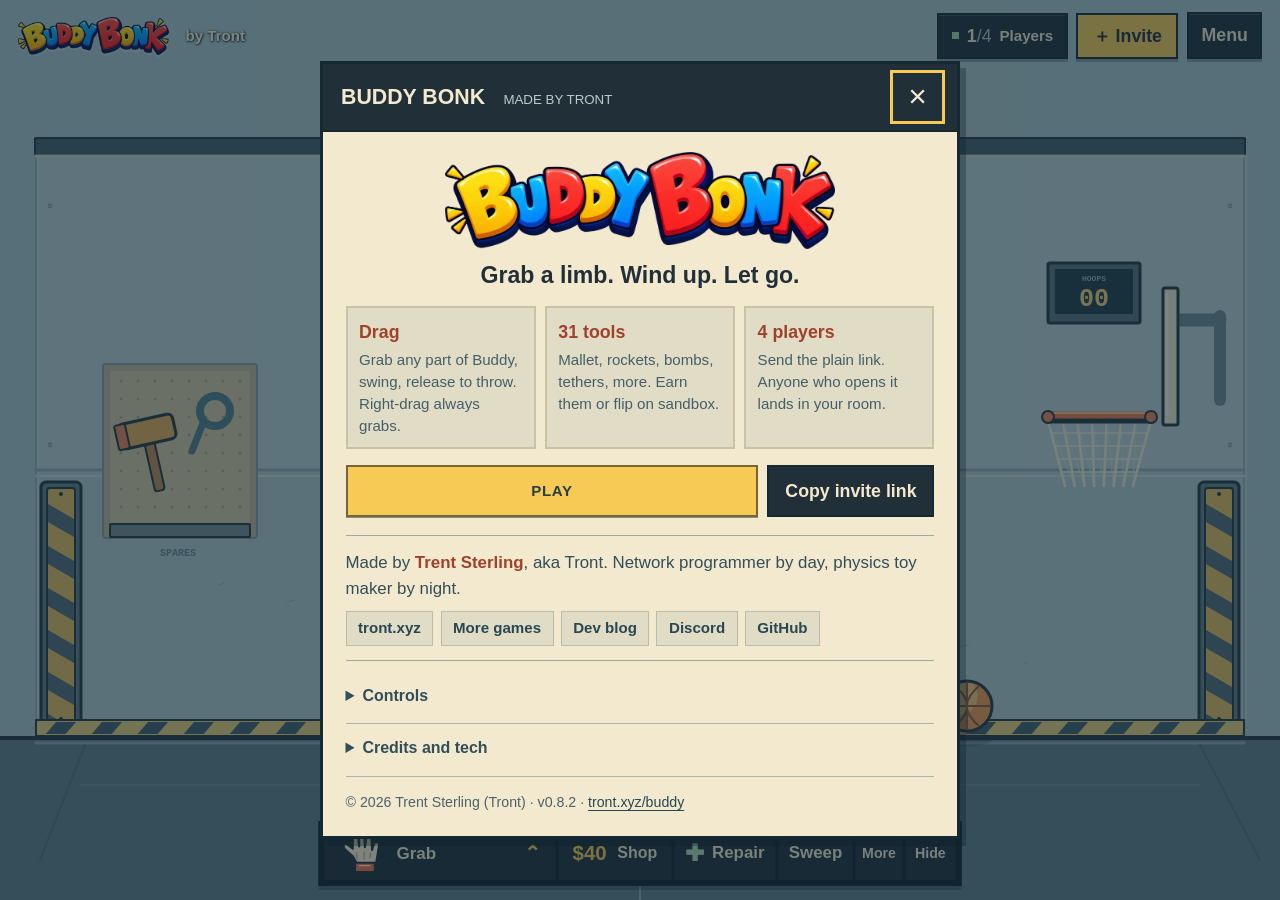
==== commit 2a073284: "v0.8.2: save migration, copy/control sweep, per-type sound gate From a six-lens audit + judge workfl" ====
--- a/index.html
+++ b/index.html
@@ -27,7 +27,7 @@
 <meta name="twitter:image" content="https://tront.xyz/buddy/og-image.png?v=2">
 <meta name="twitter:image:alt" content="Buddy Bonk multiplayer ragdoll sandbox, actual gameplay.">
 <title>Buddy Bonk: Multiplayer Ragdoll Sandbox by Tront</title>
-<script type="application/ld+json">{"@context":"https://schema.org","@type":"VideoGame","name":"Buddy Bonk","url":"https://tront.xyz/buddy/","description":"A browser ragdoll sandbox by Tront for up to four players. One shared room, 31 tools, one Buddy who never learns.","author":{"@type":"Person","name":"Trent Sterling","alternateName":"Tront","url":"https://tront.xyz/"},"genre":["Physics sandbox","Multiplayer"],"gamePlatform":"Web browser","inLanguage":"en","softwareVersion":"0.5.0","numberOfPlayers":{"@type":"QuantitativeValue","minValue":1,"maxValue":4},"image":"https://tront.xyz/buddy/og-image.png?v=2"}</script>
+<script type="application/ld+json">{"@context":"https://schema.org","@type":"VideoGame","name":"Buddy Bonk","url":"https://tront.xyz/buddy/","description":"A browser ragdoll sandbox by Tront for up to four players. One shared room, 31 tools, one Buddy who never learns.","author":{"@type":"Person","name":"Trent Sterling","alternateName":"Tront","url":"https://tront.xyz/"},"genre":["Physics sandbox","Multiplayer"],"gamePlatform":"Web browser","inLanguage":"en","softwareVersion":"0.8.2","numberOfPlayers":{"@type":"QuantitativeValue","minValue":1,"maxValue":4},"image":"https://tront.xyz/buddy/og-image.png?v=2"}</script>
 <style>/* Buddy Bonk 0.3.2: the room first. No mini-dashboard, no global cursor hiding.
    CSS pixels/rem typography are independent of the Canvas world and its zoom. */
 :root{color-scheme:dark;--ink:#202f38;--deep:#13242d;--steel:#405c68;--paper:#f3e9ce;--yellow:#f6ca55;--red:#d85640;--muted:#bccbc9;--line:#152932;--dock-gap:1rem;font-size:clamp(16px,calc(12px + .45vw),26px)}
@@ -98,7 +98,7 @@
 @media(max-width:360px){.catalogue-item b{font-size:.85rem}.catalogue-tabs button{font-size:.8rem}.playdock .currenttool{width:5.6rem}.currenttool #selectedIcon{display:none}.catalogue-preview{grid-template-columns:5rem minmax(0,1fr)}.catalogue-filter label{font-size:.8rem}.docksweep,.dockrepair{font-size:.76rem}}
 @media(max-height:520px) and (min-width:551px){#shopDialog{height:calc(100dvh - .8rem)}#shopDialog .dialoghead{padding:.4rem .8rem}#shopTitle{font-size:1.4rem}.catalogue-tabs button{min-height:2.1rem;padding:.35rem}.catalogue-preview{display:block}#itemPreview{float:left;width:45%;height:7rem;margin-right:.5rem;min-height:0}#itemTitle{font-size:1.1rem}#itemDescription{font-size:.82rem}#itemScope{display:none}#catalogueAction{width:100%;margin-top:.3rem;min-height:2.1rem;padding:.4rem}.catalogue-footer{padding:.25rem .7rem;min-height:2.1rem}.catalogue-item{min-height:6.5rem}.catalogue-item canvas{height:4rem}}
 /* Keep the current tool readable too: the new names must not become 'Fryin…'. */
-.playdock .currenttool{width:13rem}.currenttool #toolTitle{white-space:normal;text-overflow:clip;line-height:1.12;font-size:.96rem}.makercredit{color:#fff3d1;text-shadow:0 1px 2px #17303e,1px 0 2px #17303e}.menu-nav #resetBtn{display:none}
+.playdock .currenttool{width:13rem}.currenttool #toolTitle{white-space:normal;text-overflow:clip;line-height:1.12;font-size:.96rem}.makercredit{color:#fff3d1;text-shadow:0 1px 2px #17303e,1px 0 2px #17303e}
 @media(max-width:550px){.playdock .currenttool{width:6.6rem;max-width:30vw}.currenttool #selectedIcon{display:none}.currenttool #toolTitle{font-size:.83rem;overflow-wrap:normal}.currenttool .chevron{flex-shrink:0}.playdock{gap:1px}.makercredit{font-size:.8rem}}
 
 @media(max-width:550px){html[data-ui-scale="1.25"] .catalogue-tabs,html[data-ui-scale="1.5"] .catalogue-tabs{grid-template-columns:repeat(3,minmax(0,1fr))}html[data-ui-scale="1.5"] #shopTitle{font-size:1.2rem}html[data-ui-scale="1.5"] .catalogue-money b{font-size:1.15rem}}
@@ -119,7 +119,7 @@
 </main>
 <footer id="playDock" class="playdock" aria-label="Tools and shop">
  <button id="toolsBtn" class="currenttool" aria-expanded="false" aria-controls="toolDrawer" title="Choose a tool (E)"><span id="selectedIcon" aria-hidden="true"></span><span id="toolTitle">Grab</span><span class="chevron" aria-hidden="true">⌃</span></button>
- <button id="shopBtn" class="cashbutton" title="Shared cash and weapon shop (C)" aria-haspopup="dialog"><b id="cashCount">$40</b><span>Shop</span></button>
+ <button id="shopBtn" class="cashbutton" title="Room cash and the Toybox (C)" aria-haspopup="dialog"><b id="cashCount">$40</b><span>Shop</span></button>
  <button id="quickRepairBtn" class="dockrepair" title="Repair Buddy (H)"><span aria-hidden="true">✚</span><span class="repairword">Repair</span></button>
  <button id="quickSweepBtn" class="docksweep" title="Remove loose clutter, keep held toys and contraptions">Sweep</button><button id="sweepOptionsBtn" class="dockmore" title="More cleanup options">More</button>
  <button id="hideUIBtn" class="dockhide" title="Hide controls (U)" aria-label="Hide controls">Hide</button>
@@ -138,9 +138,9 @@
   <div class="menu-actions" hidden>
    <button id="healBtn" title="Repair Buddy (H)"><span aria-hidden="true">✚</span> Repair Buddy</button><button id="cleanBtn" title="Wash room (M)"><span aria-hidden="true">≈</span> Wash room</button>
    <button id="standBtn" title="Stand Buddy up (R)"><span aria-hidden="true">↥</span> Stand up</button><button id="gravityBtn" title="Toggle low gravity (G)"><span aria-hidden="true">☾</span> Low gravity</button>
-   <button id="hatBtn">Hat: none</button><button id="untieBtn">Cut all ropes</button><button id="skinBtn"><span aria-hidden="true">◈</span> Change outfit</button><button id="clearBtn"><span aria-hidden="true">⌫</span> Clear toys</button>
+   <button id="untieBtn">Cut all ropes</button><button id="clearBtn"><span aria-hidden="true">⌫</span> Clear toys</button>
   </div>
-  <div class="dialogbuttons"><button id="menuCleanBtn">Cleanup</button><button id="menuGravityBtn">Gravity</button></div><h3>Your settings</h3>
+  <div class="dialogbuttons"><button id="menuCleanBtn">Cleanup</button><button id="menuGravityBtn">Gravity: normal</button></div><h3>Your settings</h3>
   <div class="settings-list">
    <button id="soundBtn">Sound on</button><button id="bloodBtn">Blood: classic</button><button id="motionBtn">Screen shake on</button><button id="cursorBtn">Cursor: system</button>
    <label for="uiScale">UI size</label><select id="uiScale"><option value="1">Standard</option><option value="1.25">Large</option><option value="1.5">Extra large</option></select>
@@ -149,8 +149,8 @@
    <p id="poolStats" class="small"></p><div class="roomstats"><span>Candy <b id="candyCount">0</b></span><span>Baskets <b id="score">0</b></span><span id="comboLabel"></span></div><div class="combo-track"><i id="comboFill"></i></div>
    <button class="stunt" id="challengeBtn" title="Next optional stunt"><span id="taskLabel">Air time</span><b id="taskValue">0 / 4s</b><span aria-hidden="true">↻</span><i id="taskFill"></i></button>
   </details>
-  <div class="menu-nav"><button id="customizeBtn">Hats, skins &amp; rooms</button><button id="postcardBtn">Save postcard</button><button id="menuRoomBtn">Players &amp; invites</button><button id="chatBtn">Chat</button><button id="creditsBtn">About &amp; credits</button><button id="resetBtn" class="danger">Reset room</button></div>
-  <p class="small">Reset keeps workshop purchases. <b>U</b> hides the controls. <b>E</b> opens tools.</p>
+  <div class="menu-nav"><button id="customizeBtn">Toybox: Buddy, hands &amp; rooms</button><button id="postcardBtn">Save postcard</button><button id="menuRoomBtn">Players &amp; invites</button><button id="chatBtn">Chat</button><button id="creditsBtn">About &amp; credits</button></div>
+  <p class="small"><b>U</b> hides the controls. <b>E</b> opens tools.</p>
  </div>
 </dialog>
 <dialog id="roomDialog" aria-labelledby="roomTitle">
@@ -165,7 +165,7 @@
    <p id="connectionDetail" class="small">Starting discovery…</p><div class="dialogbuttons"><button id="retryBtn">Retry discovery</button><button id="debugBtn">Diagnostics (D)</button></div>
    <details id="advanced"><summary>Direct connection codes</summary><p class="small">When discovery fails: the host sends an offer; the guest sends an answer back. Some networks still need a TURN relay.</p><button id="offerBtn">1. Host: make offer</button><label for="signalOut">Outgoing code</label><textarea id="signalOut" rows="3" readonly placeholder="Your offer or answer appears here."></textarea><button id="copySignal">Copy code</button><label for="signalIn">Received code</label><textarea id="signalIn" rows="3" spellcheck="false" placeholder="Paste the other player’s code."></textarea><div class="dialogbuttons"><button id="answerBtn">2. Guest: answer</button><button id="finishBtn">3. Host: finish</button></div><p id="signalStatus" class="small"></p></details>
   </details>
-  <p class="fineprint">Buddy Bonk v0.8.1 · Protocol 07. No dedicated game server. Public discovery needs internet access; some connections need a relay. Host departure ends the room.</p>
+  <p class="fineprint">Buddy Bonk v0.8.2 · Protocol 07. No dedicated game server. Public discovery needs internet access; some connections need a relay. In the shared lobby another player takes over when the host leaves. An invited room ends with its host.</p>
   <div class="dialogbuttons"><button id="roomCreditsBtn">Credits</button><a href="https://tront.xyz/discord/" target="_blank" rel="noopener noreferrer">Feedback ↗</a></div>
  </div>
 </dialog>
@@ -178,7 +178,7 @@
   <section class="catalogue-shelves" aria-label="Catalogue items"><div class="catalogue-filter"><div id="catalogueSubtabs"></div><label><input id="ownedOnly" type="checkbox">Owned only</label></div><div id="catalogueGrid"></div></section>
   <section class="catalogue-preview" aria-label="Item preview"><canvas id="itemPreview" width="480" height="420" aria-label="Selected item preview"></canvas><h3 id="itemTitle"></h3><p id="itemDescription"></p><small id="itemScope"></small><button id="catalogueAction">Equip</button></section>
  </div>
- <footer class="catalogue-footer"><a href="https://tront.xyz/games/" target="_blank" rel="noopener noreferrer">More by Tront ↗</a><span id="shopNote">Room unlocks. Your style.</span><button id="modeBtn">Earn unlocks</button></footer>
+ <footer class="catalogue-footer"><a href="https://tront.xyz/games/" target="_blank" rel="noopener noreferrer">More by Tront ↗</a><span id="shopNote">Room unlocks. Your style.</span><button id="modeBtn">Sandbox: off</button></footer>
  <div hidden><span id="shopEarned"></span><span id="budgetHint"></span><span id="floorhint"></span></div>
 </dialog>
 <dialog id="sweepDialog" aria-labelledby="sweepTitle"><header class="dialoghead"><h2 id="sweepTitle">Make some room</h2><button id="closeSweep" class="close" aria-label="Close cleanup">×</button></header><div class="dialogbody">
@@ -200,9 +200,9 @@
    <p>Made by <a href="https://tront.xyz/" target="_blank" rel="noopener noreferrer">Trent Sterling</a>, aka Tront. Network programmer by day, physics toy maker by night.</p>
    <nav class="chips" aria-label="More from Tront"><a href="https://tront.xyz/" target="_blank" rel="noopener noreferrer">tront.xyz</a><a href="https://tront.xyz/games/" target="_blank" rel="noopener noreferrer">More games</a><a href="https://tront.xyz/blog/" target="_blank" rel="noopener noreferrer">Dev blog</a><a href="https://tront.xyz/discord/" target="_blank" rel="noopener noreferrer">Discord</a><a href="https://github.com/TrentSterling" target="_blank" rel="noopener noreferrer">GitHub</a></nav>
   </section>
-  <details class="creditsdetails"><summary>Controls</summary><p><b>E</b> tools · <b>U</b> hide controls · <b>1 to 0</b> toys · <b>Q / W / F / X / T</b> heavy tools · <b>Z / S / I / P / N</b> revolver, SMG, burst rifle, double barrel, minigun · <b>;</b> grenades · <b>,</b> spear · <b>Y</b> shuriken · <b>.</b> frying pan · <b>]</b> water pistol · <b>J</b> tether · <b>V</b> bumper · <b>C</b> workshop · <b>H</b> repair Buddy · <b>M</b> wash room · <b>B</b> basketball · <b>R</b> stand · <b>G</b> gravity · <b>Enter</b> chat · <b>D</b> diagnostics.</p><p>The host can switch to <b>Sandbox</b> in the workshop to open every tool. Purchases are shared with everyone in the room. On touch screens, tap your current tool to open the rack. Blood, sound, and screen shake are local preferences.</p></details>
-  <details class="creditsdetails"><summary>Credits and tech</summary><p>Inspired by <a href="https://www.newgrounds.com/portal/view/218014" target="_blank" rel="noopener noreferrer">Interactive Buddy</a> by Shock-Value. Buddy Bonk is an independent multiplayer sandbox, not an official sequel.</p><p>Networking uses <a href="https://github.com/dmotz/trystero" target="_blank" rel="noopener noreferrer">Trystero 0.25.4</a> by Dan Motzenbecker, under the <a href="https://github.com/dmotz/trystero/blob/main/LICENSE" target="_blank" rel="noopener noreferrer">MIT license</a>. Canvas 2D artwork, synthesized audio, and host-authoritative physics run in your browser. No server, no account, no analytics, no ads.</p><p>Workshop progress, player name, and local preferences are saved in this browser. Public discovery contacts third-party relays; room messages travel directly between players. If the host leaves a lobby, someone else takes over hosting.</p></details>
-  <div class="creditsbottom"><span>© 2026 Trent Sterling (Tront) · v0.8.1 · <a href="https://tront.xyz/buddy/" target="_blank" rel="noopener noreferrer">tront.xyz/buddy</a></span></div>
+  <details class="creditsdetails"><summary>Controls</summary><p><b>E</b> tools · <b>U</b> hide controls · <b>1 to 0</b> toys · <b>Q / W / F / X / T</b> heavy tools · <b>Z / S / I / P / N</b> revolver, SMG, burst rifle, double barrel, minigun · <b>;</b> grenades · <b>,</b> spear · <b>Y</b> shuriken · <b>.</b> frying pan · <b>]</b> water pistol · <b>J</b> tether · <b>V</b> bumper · <b>C</b> Toybox · <b>H</b> repair Buddy · <b>M</b> wash room · <b>B</b> basketball · <b>R</b> stand · <b>G</b> gravity · <b>Enter</b> chat · <b>D</b> diagnostics.</p><p>The host can switch to <b>Sandbox</b> in the Toybox to open every tool. Purchases are shared with everyone in the room. On touch screens, tap your current tool to open the rack. Blood, sound, and screen shake are local preferences.</p></details>
+  <details class="creditsdetails"><summary>Credits and tech</summary><p>Inspired by <a href="https://www.newgrounds.com/portal/view/218014" target="_blank" rel="noopener noreferrer">Interactive Buddy</a> by Shock-Value. Buddy Bonk is an independent multiplayer sandbox, not an official sequel.</p><p>Networking uses <a href="https://github.com/dmotz/trystero" target="_blank" rel="noopener noreferrer">Trystero 0.25.4</a> by Dan Motzenbecker, under the <a href="https://github.com/dmotz/trystero/blob/main/LICENSE" target="_blank" rel="noopener noreferrer">MIT license</a>. Canvas 2D artwork, synthesized audio, and host-authoritative physics run in your browser. No server, no account, no analytics, no ads.</p><p>Toybox progress, player name, and local preferences are saved in this browser. Public discovery contacts third-party relays; room messages travel directly between players. If the host leaves a lobby, someone else takes over hosting.</p></details>
+  <div class="creditsbottom"><span>© 2026 Trent Sterling (Tront) · v0.8.2 · <a href="https://tront.xyz/buddy/" target="_blank" rel="noopener noreferrer">tront.xyz/buddy</a></span></div>
  </div>
 </dialog>
 <noscript><section style="position:fixed;inset:0;z-index:100;background:#202932;color:#f2e9cf;padding:40px;font:18px/1.5 Arial"><h1>Buddy Bonk by Tront</h1><p>This multiplayer ragdoll sandbox needs JavaScript to play.</p><p><a href="https://tront.xyz/" style="color:#f6ca55">Trent Sterling (Tront)</a> · <a href="https://tront.xyz/games/" style="color:#f6ca55">More games</a></p></section></noscript>
@@ -401,7 +401,7 @@
   }
   if(this.nodes.filter(n=>n.kind===kind).length>=cap){
    const old=[1,4,5,6,7].includes(kind)?this.recycleCandidate(kind,owner):null;
-   if(!old){if(event)this.limit(PROP_NAMES[kind]+' are all in use. Sweep or release one.');return false;}this.removeNode(old.id);
+   if(!old){if(event)this.limit(kind===2?BB.MAX_BOMBS+' bombs are live. Wait for a fuse.':kind===3?BB.MAX_BALLOONS+' balloons are up. Pop one first.':PROP_NAMES[kind]+' are all in use. Sweep or release one.');return false;}this.removeNode(old.id);
   }
   const ceiling=[1,3,4,5].includes(kind)?BB.MAX_NODES-BB.PROP_RESERVE:BB.MAX_NODES;
   if(this.nodes.length>=ceiling){const old=this.recycleCandidate(null,owner);if(!old){if(event)this.limit('The room is busy with protected toys. Sweep or cut a rope.');return false;}this.removeNode(old.id);}
@@ -570,13 +570,11 @@
   if(d.c.startsWith('buy:')){this.buy(d.c.slice(4),id);return;}
   if(d.c==='heal'){this.repair();return;}
   if(d.c==='clean'){this.cleanStains();return;}
-  if(d.c==='hat'){this.hat=(this.hat+1)%HATS.length;return;}
   if(d.c==='untie'){this.tethers=[];for(const hand of this.hands.values())hand.tetherStart=null;this.onEvent({type:'untie'});return;}
   if(d.c==='cancelTether'){h.tetherStart=null;this.onEvent({type:'tetherEnd',who:id});return;}
   if(d.c==='ball')this.addBall(h.x,h.y);
   if(d.c==='stand')this.stand();
   if(d.c==='clear')this.clearProps();
-  if(d.c==='skin'){this.skin=(this.skin+1)%SKINS.length;this.onEvent({type:'skin',skin:this.skin});}
   if(d.c==='challenge'){this.taskIndex=(this.taskIndex+1)%TASKS.length;this.taskProgress=0;this.taskDone=false;this.taskBaseScore=this.score;this.taskPops=0;this.taskBlasts=0;this.airtime=0;}
 
   if(d.c==='gravity'){this.lowGravity=!this.lowGravity;this.onEvent({type:'gravity',enabled:this.lowGravity});}
@@ -739,6 +737,12 @@
  workshopSnapshot(){return {cash:this.cash,earned:this.earned,unlocked:this.unlocked,upgrades:this.upgrades?.slice(),sandbox:this.sandbox,hat:this.hat,skin:this.skin,theme:this.theme,looks:this.looks};}
  loadWorkshop(s){
   if(!s||!Number.isSafeInteger(s.cash)||s.cash<0||s.cash>1e9||!Number.isSafeInteger(s.earned)||s.earned<0||s.earned>4e9||!Number.isInteger(s.unlocked)||s.unlocked<0||s.unlocked>ALL_TOOL_MASK||!Array.isArray(s.upgrades)||s.upgrades.length!==3||!s.upgrades.every(n=>Number.isInteger(n)&&n>=0&&n<=3))return false;
+  if(s.looks===undefined){ // pre-merge v0.6/v0.7 save: 23-tool order, no looks field
+   // v0.8.0/v0.8.1 saves already rewritten with looks cannot be told apart from clean ones and stay as they are.
+   const OLD=['grab','poke','blaster','revolver','bomb','rocket','shock','magnet','ball','balloon','spring','shotgun','saw','flame','freeze','dart','spear','air','duck','bowling','rail','tether','bumper'];
+   let mask=0;OLD.forEach((id,i)=>{if(s.unlocked&(1<<i)){const j=TOOL_IDS.indexOf(id);if(j>=0)mask|=1<<j;}});
+   s={...s,unlocked:mask,skin:0,theme:0,hat:Number.isInteger(s.hat)&&s.hat>=0&&s.hat<4?s.hat:0};
+  }
   this.cash=s.cash;this.earned=s.earned;this.unlocked=s.unlocked|STARTER_MASK;this.upgrades=s.upgrades.slice();this.sandbox=!!s.sandbox;
   this.looks=Number.isInteger(s.looks)&&s.looks>=0&&s.looks<=0xffffffff?(s.looks|FREE_LOOKS)>>>0:FREE_LOOKS;
   for(const [key,items] of [['hat',HATS],['skin',SKINS],['theme',ROOMS]])this[key]=Number.isInteger(s[key])&&s[key]>=0&&s[key]<items.length?s[key]:0;
@@ -1265,7 +1269,7 @@
  spring:`<path d="m20 19 27 7-26 9 26 8-26 7" stroke="#d6e5d8" stroke-width="6" fill="none"/><path d="m20 19 27 7-26 9 26 8-26 7" stroke="#546e7d" stroke-width="2" fill="none"/><path d="M6 9h52v12H6zm0 40h52v12H6z" fill="#edc458"/><path d="m13 10 8 10m3-10 8 10m3-10 8 10m3-10 8 10" stroke-width="3"/><path d="M9 53h45" stroke="#ffdf8c" stroke-width="2"/>`
 };
 function toolSVG(tool){return `<svg viewBox="0 0 64 66" aria-hidden="true" fill="none" stroke="#22313c" stroke-width="3" stroke-linejoin="round" stroke-linecap="round">${TOOL_ART[tool]}</svg>`;}
-const toolName=id=>id==='shock'?'Tesla':id==='freeze'?'Cryo':TOOLS[id].name.toLowerCase().replace(/^./,s=>s.toUpperCase());
+const toolName=id=>id==='shock'?'Tesla':id==='freeze'?'Cryo':id==='smg'?'SMG':TOOLS[id].name.toLowerCase().replace(/^./,s=>s.toUpperCase());
 const toolHelp=id=>TOOLS[id].hint.toLowerCase().replace(/buddy/g,'Buddy').replace(/tesla/g,'Tesla').replace(/^./,s=>s.toUpperCase());
 for(const [id,def] of Object.entries(TOOLS)){
  const b=document.createElement('button');b.className='tool'+(id==='grab'?' selected':'');b.dataset.tool=id;b.id=id+'Btn';b.title=toolName(id)+' ('+def.key.toUpperCase()+'): '+toolHelp(id);b.setAttribute('aria-label',toolName(id));b.setAttribute('aria-pressed',id==='grab'?'true':'false');b.hidden=!!def.cost;b.innerHTML=toolSVG(id)+`<span>${toolName(id)}</span><kbd>${def.key.toUpperCase()}</kbd>`+(def.cost?`<em class=price>$${def.cost}</em>`:'');document.getElementById('toolrack').append(b);
@@ -2392,7 +2396,7 @@
 /* Unified catalogue: local previews never change the shared room until Apply. */
 const catState={tab:'weapons',sub:'all',owned:false,fast:false,item:null,key:'',previewKey:''};
 const catItems=[];
-for(const [id,tool] of Object.entries(TOOLS))catItems.push({key:'tool:'+id,type:'tool',id,tab:TOY_SET.has(id)?'toys':'weapons',sub:'all',name:id==='smg'?'SMG':toolName(id),price:tool.cost||0,description:toolHelp(id),fresh:!!NEW_TOOLS[id]});
+for(const [id,tool] of Object.entries(TOOLS))catItems.push({key:'tool:'+id,type:'tool',id,tab:TOY_SET.has(id)?'toys':'weapons',sub:'all',name:toolName(id),price:tool.cost||0,description:toolHelp(id),fresh:!!NEW_TOOLS[id]});
 for(const [type,items] of Object.entries(LOOKS))items.forEach((v,i)=>catItems.push({key:type+':'+i,type,id:i,tab:type==='body'||type==='hat'?'buddy':type==='hand'?'hands':'room',sub:type,name:v.name,price:v.cost,description:type==='room'?v.info:type==='hat'?'Preview it on Buddy, then wear it. Everyone sees the same hat.':type==='body'?'A different look for the same indestructible Buddy. Hats work with every outfit.':'Your glove, your choice. Your player color stays visible.'}));
 UPGRADES.forEach((v,i)=>catItems.push({key:'upgrade:'+i,type:'upgrade',id:i,tab:'toys',sub:'upgrades',name:v.name.toLowerCase().replace(/^./,x=>x.toUpperCase()),price:v.prices[0],description:v.info}));
 function catWorld(){return isHost?world.snapshot(paused):latest;}
@@ -2409,7 +2413,7 @@
 }
 function renderCatalogue(force=false){
  if(!$('shopDialog').open)return;const s=catWorld();if(!s)return;
- $('shopCash').textContent='$'+s.bank.toLocaleString();$('modeBtn').textContent=s.free?'Sandbox':'Earn unlocks';$('modeBtn').classList.toggle('free',s.free);$('modeBtn').disabled=!isHost;
+ $('shopCash').textContent='$'+s.bank.toLocaleString();$('modeBtn').textContent=s.free?'Sandbox: on':'Sandbox: off';$('modeBtn').title=isHost?'Open every tool and look for the whole room':'Only the host can switch sandbox';$('modeBtn').classList.toggle('free',s.free);$('modeBtn').disabled=!isHost;
  const key=[catState.tab,catState.sub,catState.owned,s.unlock,s.looks,s.free,s.skin,s.hat,s.theme,...s.upg,selectedTool,s.h.find(h=>h[0]===myId)?.[9]||0].join('/');
  if(!force&&catState.key===key){updateCatalogueAction(s);return;}catState.key=key;
  document.querySelectorAll('[data-category]').forEach(b=>{b.classList.toggle('active',b.dataset.category===catState.tab);b.setAttribute('aria-pressed',String(b.dataset.category===catState.tab));});
@@ -2536,7 +2540,7 @@
 let snapshotSequence=0,lastSnapshotSequence=-1;
 let rtt=0,lastPing=0,toastTimer=0,rosterKey='',lastScore=-1,lastBounceEvent=0,interacted=false,debugVisible=false,activePointer=null;
 let selectedTool='grab',temporaryGrab=false;
-let soundOn=readStore('buddybay-sound','on')==='on',audio=null,lastSound=0,lastVoice=0,noiseBuffer=null;
+let soundOn=readStore('buddybay-sound','on')==='on',audio=null,lastSoundAt=new Map(),lastVoice=0,noiseBuffer=null;
 const stats={txRate:0,rxRate:0,eventBatches:0,steps:0,frames:0,invalidPackets:0,commands:0,hostInputs:0,assertErrors:[],snapBytes:0,events:{},started:performance.now(),rejectedSnapshots:0};
 const sentChatTimes=new Map();
 function toast(text){$('toast').textContent=String(text);$('toast').classList.add('show');clearTimeout(toastTimer);toastTimer=setTimeout(()=>$('toast').classList.remove('show'),2800);}
@@ -2547,6 +2551,7 @@
  if(!noiseBuffer){noiseBuffer=audio.createBuffer(1,audio.sampleRate,audio.sampleRate);const data=noiseBuffer.getChannelData(0);for(let i=0;i<data.length;i++)data[i]=Math.random()*2-1;}const buf=noiseBuffer;
  const src=audio.createBufferSource(),filter=audio.createBiquadFilter(),gain=audio.createGain();src.buffer=buf;filter.type='lowpass';filter.frequency.value=cutoff;gain.gain.setValueAtTime(volume,audio.currentTime);gain.gain.exponentialRampToValueAtTime(.0001,audio.currentTime+duration);src.connect(filter);filter.connect(gain);gain.connect(audio.destination);src.start(0,Math.random()*.25,duration);src.onended=()=>{src.disconnect();filter.disconnect();gain.disconnect();};
 }
+const SOUND_GAP={swing:45,shot:30,zap:45,collect:35,bounce:60,grab:45,throw:45,spawn:45,bomb:45,balloon:45,place:45};
 function playEvent(e){
  if(e.type==='gunshot'){const big=['double','revolver'].includes(e.tool);beep(big?145:380,big?.14:.055,big?.07:.028,0,big?45:110);noise(big?.13:.04,big?.13:.04,big?2300:3700);return;}
  if(e.type==='reload'){beep(350,.045,.018,0,170);beep(440,.045,.018,e.duration*.75,230);return;}
@@ -2566,15 +2571,15 @@
  if(e.type==='toy'||e.type==='squeak'){if(e.kind===4||e.type==='squeak'){beep(720,.11,.05,0,430);beep(920,.07,.025,.075,600);}else beep(110,.1,.04,0,50);return;}
  if(e.type==='dart'){beep(520,.065,.023,0,110);return;}
  if(e.type==='basket'||e.type==='challenge'){[523,659,784,1047].forEach((f,i)=>beep(f,.17,.045,i*.07));return;}
- const now=performance.now();if(now-lastSound<45)return;lastSound=now;
- if(e.type==='explosion'){beep(115,.38,.1,0,27);noise(.34,.2,900);}
+ if(e.type==='explosion'){beep(115,.38,.1,0,27);noise(.34,.2,900);return;}
+ if(e.type==='launch'){noise(.24,.10,2400);beep(140,.22,.025,0,410);return;}
+ if(e.type==='spring'){beep(150,.30,.075,0,780);beep(620,.16,.028,.12,270);return;}
+ if(e.type==='pop'){noise(.055,.16,2600);beep(450,.06,.03,0,95);return;}
+ if(e.type==='poke'&&e.hit){const tool=renderState?.h?.find(h=>h[0]===e.who)?.[7];if(tool==='pan'){[2300,3400,5100].forEach((f,i)=>beep(f,.28,.03/(i+1),0,f*.9));noise(.03,.07,3200);}else{beep(e.buddy?135:190,.12,.085,0,48);noise(.045,.12,e.buddy?1150:2000);}return;}
+ const now=performance.now(),gap=SOUND_GAP[e.type]??45;if(now-(lastSoundAt.get(e.type)||0)<gap)return;lastSoundAt.set(e.type,now);
  if(e.type==='swing'){noise(.08,.025,2300);}
- if(e.type==='poke'&&e.hit){beep(e.buddy?135:190,.12,.085,0,48);noise(.045,.12,e.buddy?1150:2000);}
  if(e.type==='shot'){beep(620,.06,.035,0,140);noise(.045,.07,3500);}
- if(e.type==='launch'){noise(.24,.10,2400);beep(140,.22,.025,0,410);}
  if(e.type==='zap'){beep(1750,.04,.018,0,200);noise(.035,.045,4700);}
- if(e.type==='spring'){beep(150,.30,.075,0,780);beep(620,.16,.028,.12,270);}
- if(e.type==='pop'){noise(.055,.16,2600);beep(450,.06,.03,0,95);}
  if(e.type==='bumperHit'){beep(470,.15,.06,0,920);beep(690,.12,.03,.04,350);return;}
  if(e.type==='tether'||e.type==='ropeCut'){noise(.045,.04,2100);beep(350,.09,.03,0,160);return;}
  if(e.type==='collect')beep(980+e.value*140,.07,.026,0,1450);
@@ -2585,7 +2590,7 @@
 }
 function showEvent(e){
  if(e.type==='purchaseDenied'){if(e.who===myId)toast(e.text);return;}
- if(e.type==='purchase'||e.type==='look'){toast(e.text);shopKey='';}
+ if(e.type==='purchase'||e.type==='look'){if(!(e.type==='look'&&e.kind==='hand'&&e.who!==myId))toast(e.text);shopKey='';}
  if(e.type==='swept'){toast(e.text);}
  if(e.type==='clean')toast('ROOM WASHED');
  if(e.type==='drop'&&e.who===myId)releasePointer();
@@ -2634,7 +2639,7 @@
 function onClose(id){
  sentChatTimes.delete(id);
  if(isHost){const h=world.hands.get(id);if(h){toast(h.name+' DISCONNECTED');world.removeHand(id);}sendSnapshot(true);}
- else if(id===hostId){hostGone=true;welcomed=false;local.down=false;local.grip=null;if(autoLobby){toast('The host left. You are hosting now.');rehostSoon();}else toast('The host disconnected. This session has ended.');}
+ else if(id===hostId){hostGone=true;welcomed=false;local.down=false;local.grip=null;if(autoLobby){toast('The host left. You are hosting now.');rehostSoon();}else toast('The host left this room.');}
  updateUI();
 }
 let rehostTimer=0;function rehostSoon(){clearTimeout(rehostTimer);rehostTimer=setTimeout(()=>{if(!isHost&&hostGone&&autoLobby){releasePointer();world.reset();renderer.resetEffects();net.rehost();}},400+Math.random()*600);}
@@ -2699,7 +2704,7 @@
  for(let i=nodes.length-1;i>=0;i--){const n=nodes[i];if(n[6]===6){const q=segmentPoint(x,y,{x:n[1],y:n[2]},{x:n[1]-Math.cos(n[7])*110,y:n[2]-Math.sin(n[7])*110});if(Math.hypot(x-q.x,y-q.y)<12)return {a:n[0],b:n[0],t:0};}if(Math.hypot(x-n[1],y-n[2])<=n[5]+10)return {a:n[0],b:n[0],t:0};}
  let best=null,bd=Infinity;for(const [a,b,r] of [...LIMBS,[0,1,17],[1,2,27],[3,6,20]]){if(!by.has(a)||!by.has(b))continue;const q=segmentPoint(x,y,by.get(a),by.get(b)),d=Math.hypot(q.x-x,q.y-y);if(d<r+10&&d<bd){bd=d;best={a,b,t:q.t};}}return best;
 }
-function canAct(){if(!isHost&&!welcomed){toast(hostGone?(autoLobby?'Reconnecting to the lobby…':'This session ended. Start a new playroom.'):'Waiting for the host. Invite links must match.');return false;}if(!isHost&&remotePaused){toast('The host tab is paused. Ask them to return.');return false;}return true;}
+function canAct(){if(!isHost&&!welcomed){toast(hostGone?(autoLobby?'Reconnecting to the lobby…':'The host left this room. Open Players to start a new room.'):'Waiting for the host. Invite links must match.');return false;}if(!isHost&&remotePaused){toast('The host tab is paused. Ask them to return.');return false;}return true;}
 function markInteraction(){if(!interacted){interacted=true;$('welcome').classList.add('dim');}}
 // Input is deliberately not captured by the canvas and never pointer-locked.
 // System cursor is the default. An optional game cursor is scoped to a real
@@ -2821,8 +2826,7 @@
 $('quickRepairBtn').onclick=()=>{suspendPointer();command('heal');};
 $('standBtn').onclick=()=>command('stand');$('gravityBtn').onclick=()=>command('gravity');
 $('healBtn').onclick=()=>command('heal');$('cleanBtn').onclick=()=>command('clean');
-$('skinBtn').onclick=()=>command('skin');$('hatBtn').onclick=()=>command('hat');$('untieBtn').onclick=()=>command('untie');$('clearBtn').onclick=()=>command('clear');$('challengeBtn').onclick=()=>command('challenge');
-$('resetBtn').onclick=()=>{if(!isHost){toast('Only the host can reset the room.');return;}releasePointer();world.reset();renderer.resetEffects();world.input(myId,{x:local.x,y:local.y,s:++local.seq,down:false,tool:local.tool});sendSnapshot(true);toast('ROOM RESET');};
+$('untieBtn').onclick=()=>command('untie');$('clearBtn').onclick=()=>command('clear');$('challengeBtn').onclick=()=>command('challenge');
 // The catalogue extends protocol 6; existing purchase/save keys are retained.
 $('creditsLogo').src=$('brandLogo').src;
 const logoFallback=()=>{$('brandLogo').hidden=true;$('brand').querySelector('.brand-fallback').hidden=false;};
@@ -2840,7 +2844,7 @@
 /* First visit: the about card doubles as the welcome screen. Never on pair/test popups. */
 if(!readStore('buddybay-welcomed','')&&!query.get('pair')&&query.get('test')!=='1')setTimeout(()=>{if(!$('creditsDialog').open)openCredits();},350);
 $('settingsBtn').onclick=()=>showDialog('menuDialog');$('closeMenu').onclick=()=>$('menuDialog').close();
-$('menuCleanBtn').onclick=()=>{showDialog('sweepDialog');$('clearAllBtn').disabled=!isHost;};$('menuGravityBtn').onclick=()=>{command('gravity');$('menuGravityBtn').textContent=catWorld().low?'Gravity: low':'Gravity: normal';};
+$('menuCleanBtn').onclick=()=>{showDialog('sweepDialog');$('clearAllBtn').disabled=!isHost;};$('menuGravityBtn').onclick=()=>{command('gravity');};
 for(const d of document.querySelectorAll('dialog')){
  d.addEventListener('close',()=>{if(!modalOpen()&&$('chatwrap').hidden&&$('toolDrawer').hidden)canvas.focus({preventScroll:true});const hit=pointerType!=='touch'&&gameHit(pointerClient.x,pointerClient.y);if(hit)Object.assign(local,renderer.toWorld(pointerClient.x,pointerClient.y));setPointerHover(hit);});
  d.addEventListener('cancel',()=>suspendPointer());
@@ -2981,10 +2985,10 @@
 }
 function updateUI(){
  if(!net)return;const s=isHost?world.snapshot(paused):latest;const count=isHost?world.hands.size:(welcomed?s.h.length:1);
- $('headcount').innerHTML=count+'<span>/4</span>';$('roleLabel').textContent=isHost?'HOST':welcomed?'GUEST':hostGone?'ENDED':'JOINING';
+ $('headcount').innerHTML=count+'<span>/4</span>';$('roleLabel').textContent=isHost?'HOST':welcomed?'GUEST':hostGone?(autoLobby?'REHOSTING':'ENDED'):'JOINING';
  $('netLabel').textContent=isHost?(count>1?'CONNECTED':'SOLO'):welcomed?(net.route(hostId)||'WebRTC')+(rtt?' · '+Math.round(rtt)+' ms':''):hostGone?'Host left':'Connecting…';
  $('led').className='led '+(welcomed?'on':hostGone?'error':'');
- $('connectionDetail').textContent=connectionText();$('resetBtn').disabled=!isHost;
+ $('connectionDetail').textContent=connectionText();
  const nscore=s?.score||0;if(lastScore!==nscore){lastScore=nscore;$('score').textContent=String(nscore).padStart(2,'0');}
  updateWorkshop(s);
  $('cashCount').textContent='$'+(s?.bank||0).toLocaleString();$('candyCount').textContent=String(s?.candy||0).padStart(3,'0');
@@ -2994,10 +2998,10 @@
  $('taskLabel').textContent=task[2]?'STUNT COMPLETE':def.title;
  $('taskValue').textContent=task[2]?'✓':(task[0]===0?task[1].toFixed(1):Math.floor(task[1]))+' / '+def.goal+def.unit;
  $('taskFill').style.width=clamp(task[1]/def.goal*100,0,100)+'%';$('challengeBtn').classList.toggle('complete',!!task[2]);
- if($('hatBtn'))$('hatBtn').textContent='Hat: '+(HATS[s?.hat||0]?.name||'none');
  if($('poolStats'))$('poolStats').textContent=`Toys ${Math.max(0,(s?.n.length||13)-13)}/${BB.MAX_NODES-13} · Candy ${s?.c.length||0}/${BB.MAX_CANDY} · Rockets ${s?.p.length||0}/${BB.MAX_ROCKETS} · Springs ${s?.pads.length||0}/${BB.MAX_PADS}`;
  $('gravityBtn').classList.toggle('active',!!s?.low);
- let notice='';if(hostGone)notice='The host disconnected. This session ended. Open room settings to start a new playroom.';else if(!isHost&&!welcomed)notice='Waiting for your host. They need this playroom open. Open the ☰ room menu for connection tools.';else if(remotePaused)notice='The host tab is paused. Ask them to bring Buddy Bonk back into view.';else if(!isHost&&performance.now()-lastSnapshot>2300)notice='Waiting for the host’s next snapshot…';
+ $('menuGravityBtn').textContent=s?.low?'Gravity: low':'Gravity: normal';
+ let notice='';if(hostGone)notice=autoLobby?'The host left. You are taking over hosting…':'The host left this room. Open Players to start a new room.';else if(!isHost&&!welcomed)notice='Waiting for your host. They need this playroom open. Open Players for connection tools.';else if(remotePaused)notice='The host tab is paused. Ask them to bring Buddy Bonk back into view.';else if(!isHost&&performance.now()-lastSnapshot>2300)notice='Waiting for the host’s next snapshot…';
  $('pauseNotice').hidden=!notice;$('pauseNotice').textContent=notice;
  const players=isHost?world.snapshot().h:welcomed?s.h:[[myId,local.name,local.color,0,0,false,null,'grab']];
  const key=players.map(h=>h[0]+h[1]+h[2]).join('|');if(key!==rosterKey){rosterKey=key;$('roster').replaceChildren();for(const h of players){const el=document.createElement('div');el.className='person';el.style.setProperty('--color',h[2]);const dot=document.createElement('i');el.append(dot,document.createTextNode(h[1]));const small=document.createElement('small');small.textContent=h[0]===hostId?'HOST':h[0]===myId?'YOU':'FRIEND';el.append(small);$('roster').append(el);}}
@@ -3051,7 +3055,7 @@
 window.addEventListener('beforeunload',()=>{releasePointer();if(isHost)net.broadcast('end',{});else net.send(hostId,'goodbye',{});net.dispose();clearInterval(simTimer);clearInterval(snapshotTimer);clearInterval(uiTimer);});
 // Read-only observability plus deliberate harness controls. These are not network APIs.
 window.__buddy={
- title:'Buddy Bonk',version:'0.8.1',get role(){return isHost?'host':'guest';},get id(){return myId;},get hostId(){return hostId;},get room(){return roomCode;},
+ title:'Buddy Bonk',version:'0.8.2',get role(){return isHost?'host':'guest';},get id(){return myId;},get hostId(){return hostId;},get room(){return roomCode;},
  get state(){return isHost?world.snapshot(paused):latest;},get renderState(){return renderState;},get hand(){return {...local};},get connected(){return welcomed&&!hostGone;},
  get pointer(){return {inside:pointerInside,activeId:activePointer,waiting:waitForRelease,mode:cursorMode,type:pointerType,cursor:getComputedStyle(canvas).cursor,capture:activePointer!==null&&canvas.hasPointerCapture(activePointer),localHandVisible:renderer.localHandVisible,trace:inputTrace.slice()};},
  get ui(){return {quiet:uiQuiet,drawerOpen:$('shopDialog').open,catalogue:{...catState},scale:uiFactor};},
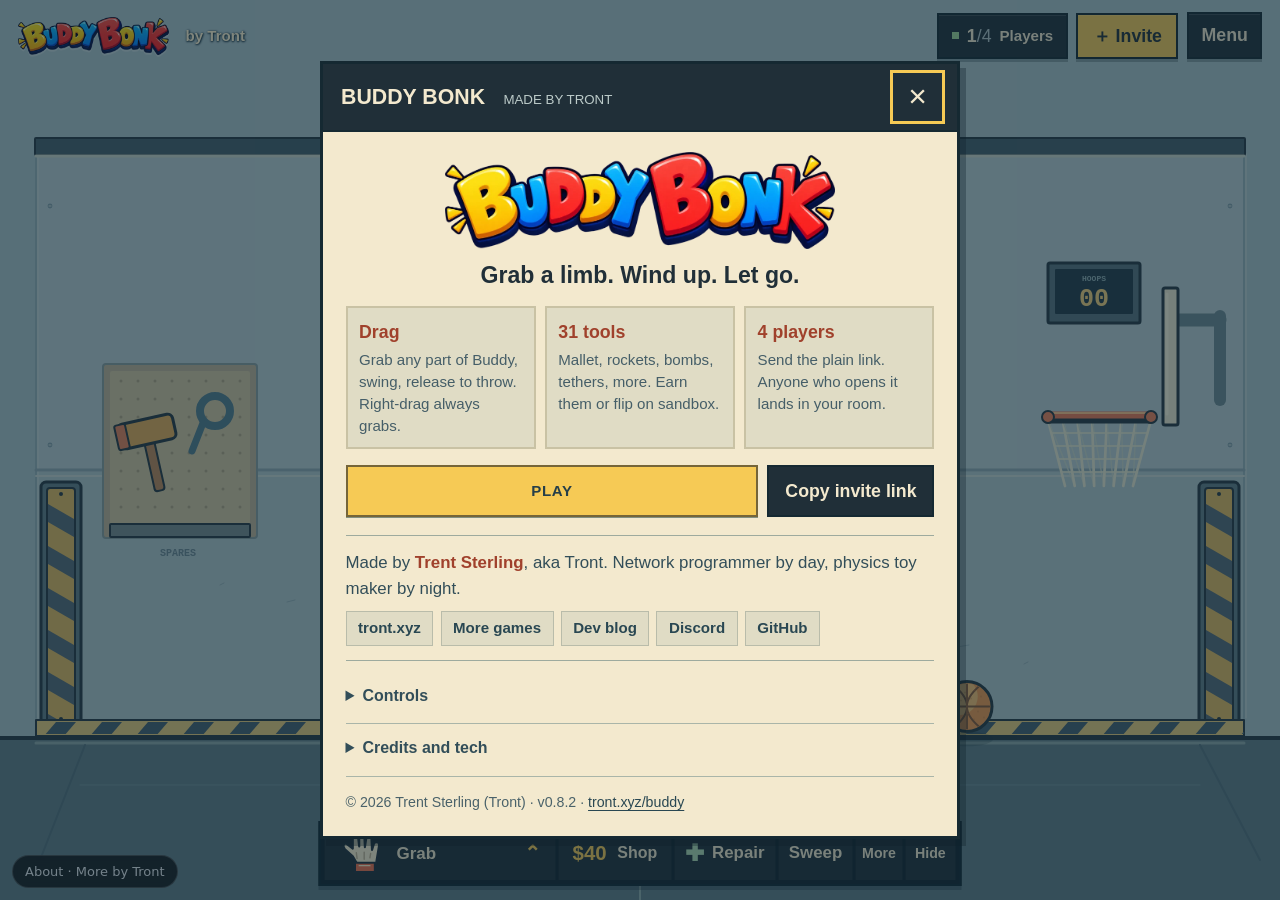
==== commit 0f6b9237: "About block: prose, crosslinks and JSON-LD so the page is more than a canvas to search engines" ====
--- a/index.html
+++ b/index.html
@@ -3075,5 +3075,10 @@
 };
 
 })();</script>
+<!-- tront-about:start -->
+<style>.tront-about{position:fixed;left:12px;bottom:12px;z-index:2147483000;font:13px/1.5 system-ui,-apple-system,'Segoe UI',sans-serif;color:#e9ecef;text-align:left}.tront-about>summary{cursor:pointer;list-style:none;display:inline-block;background:#0b0d10d9;color:#e9ecef;border:1px solid #ffffff33;border-radius:999px;padding:6px 12px;backdrop-filter:blur(6px);user-select:none}.tront-about>summary::-webkit-details-marker{display:none}.tront-about>summary:hover{border-color:#ffffff66}.tront-about>div{margin-top:8px;width:min(560px,calc(100vw - 24px));max-height:70vh;overflow:auto;background:#0b0d10f5;border:1px solid #ffffff33;border-radius:12px;padding:14px 16px;box-shadow:0 12px 40px #000a}.tront-about h2{font-size:17px;margin:0 0 8px;color:#fff}.tront-about p{margin:0 0 9px}.tront-about a{color:#8fd3ff}.tront-about ul{margin:4px 0 10px;padding-left:18px}.tront-about li{margin:2px 0}.tront-about .tront-hub{opacity:.85;font-size:12px}</style>
+<details class="tront-about" id="trontAbout"><summary>About &middot; More by Tront</summary><div><h2>Buddy Bonk by Tront</h2><p>Buddy Bonk is a free multiplayer ragdoll sandbox. Everyone who opens the link lands in the same shared room, instantly, with no account and no lobby screen: the first person hosts and everyone else folds in over WebRTC. Grab a friend by any limb, swing the mallet, drag them through the toybox, score hoops, and watch Buddy, the one ragdoll who never learns, take it all.</p><p>There are 31 tools in the toybox, from mallets and launchers to props you can build with, and the physics is deliberately soft so every collision looks like slapstick. The game is a single HTML file built by Tront (Trent Sterling) with AI coding tools and shipped from the feedback of the first people who played it on Discord.</p><p><strong>More from Tront</strong></p><ul><li><a href="https://tront.xyz/deadends/">DEAD ENDS</a>: Top-down co-op zombie escape: five chapters, four survivors, huge hordes, one red safehouse door.</li><li><a href="https://tront.xyz/breakmass/">BREAKMASS</a>: Voxel destruction sandbox: pick up a building and throw it through the one next door.</li><li><a href="https://tront.xyz/campfire/">Campfire</a>: A browser third place: a small curved island around a firepit where you meet whoever else is there.</li></ul><p class="tront-hub"><a href="https://tront.xyz/games/">All games and tools</a> &middot; <a href="https://tront.xyz/blog/">Devlog</a> &middot; <a href="https://tront.xyz/discord/">Discord</a> &middot; <a href="https://github.com/TrentSterling/buddy">Source on GitHub</a> &middot; <a href="https://tront.xyz/">tront.xyz</a></p></div></details>
+<script type="application/ld+json">{"@context": "https://schema.org", "@type": "VideoGame", "name": "Buddy Bonk", "alternateName": ["Buddy Bonk by Tront"], "url": "https://tront.xyz/buddy/", "description": "Multiplayer ragdoll sandbox: grab a friend, grab a limb, make a mess.", "author": {"@type": "Person", "name": "Trent Sterling", "alternateName": "Tront", "url": "https://tront.xyz/"}, "publisher": {"@type": "Organization", "name": "Tront", "url": "https://tront.xyz/"}, "isAccessibleForFree": true, "offers": {"@type": "Offer", "price": "0", "priceCurrency": "USD"}, "applicationCategory": "GameApplication", "operatingSystem": "Web browser", "genre": "Physics party game", "playMode": "MultiPlayer", "gamePlatform": "Web browser", "image": "https://tront.xyz/buddy/og-image.png"}</script>
+<!-- tront-about:end -->
 </body>
 </html>
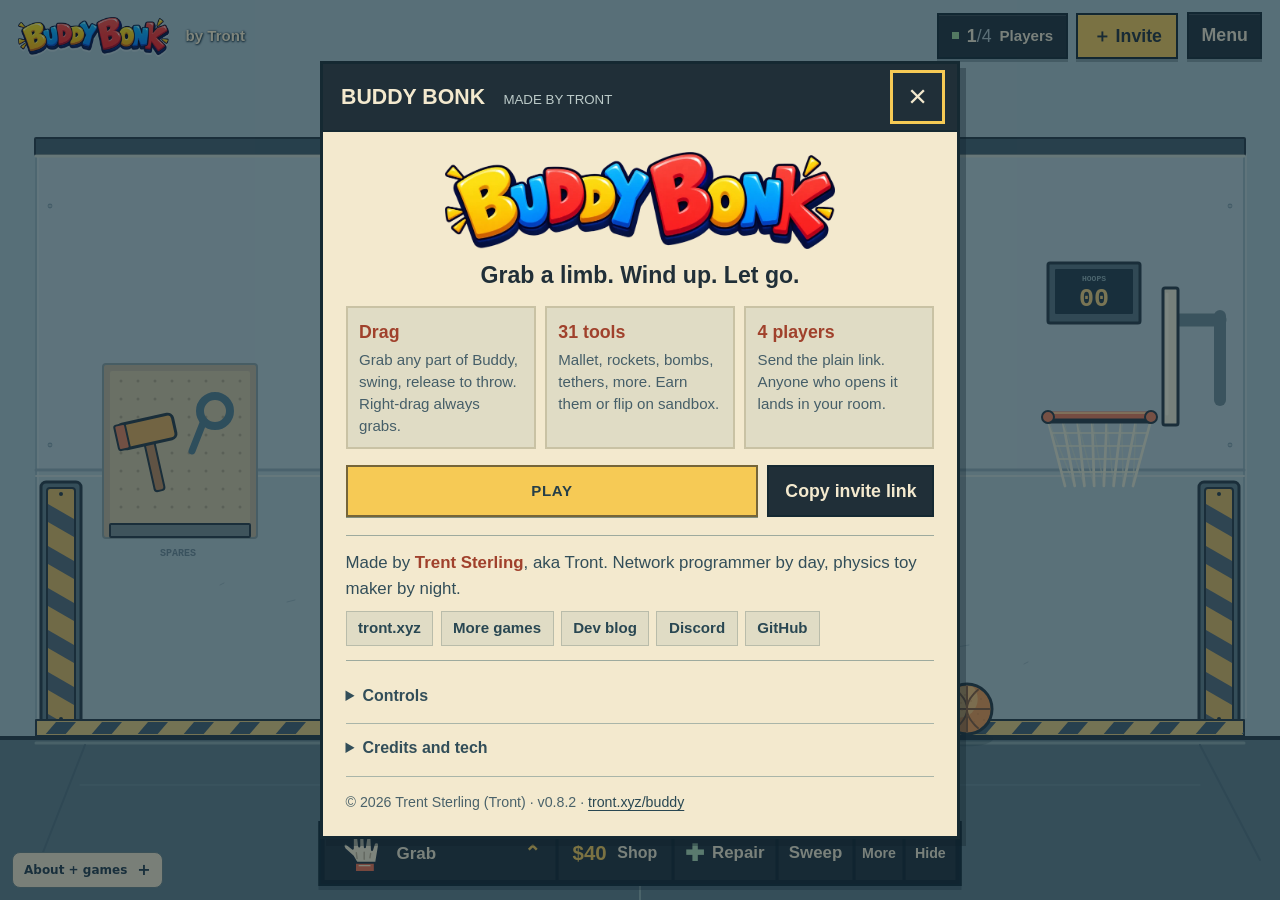
==== commit 25d4d3af: "Add compact About discovery without changing gameplay" ====
--- a/index.html
+++ b/index.html
@@ -3076,8 +3076,670 @@
 
 })();</script>
 <!-- tront-about:start -->
-<style>.tront-about{position:fixed;left:12px;bottom:12px;z-index:2147483000;font:13px/1.5 system-ui,-apple-system,'Segoe UI',sans-serif;color:#e9ecef;text-align:left}.tront-about>summary{cursor:pointer;list-style:none;display:inline-block;background:#0b0d10d9;color:#e9ecef;border:1px solid #ffffff33;border-radius:999px;padding:6px 12px;backdrop-filter:blur(6px);user-select:none}.tront-about>summary::-webkit-details-marker{display:none}.tront-about>summary:hover{border-color:#ffffff66}.tront-about>div{margin-top:8px;width:min(560px,calc(100vw - 24px));max-height:70vh;overflow:auto;background:#0b0d10f5;border:1px solid #ffffff33;border-radius:12px;padding:14px 16px;box-shadow:0 12px 40px #000a}.tront-about h2{font-size:17px;margin:0 0 8px;color:#fff}.tront-about p{margin:0 0 9px}.tront-about a{color:#8fd3ff}.tront-about ul{margin:4px 0 10px;padding-left:18px}.tront-about li{margin:2px 0}.tront-about .tront-hub{opacity:.85;font-size:12px}</style>
-<details class="tront-about" id="trontAbout"><summary>About &middot; More by Tront</summary><div><h2>Buddy Bonk by Tront</h2><p>Buddy Bonk is a free multiplayer ragdoll sandbox. Everyone who opens the link lands in the same shared room, instantly, with no account and no lobby screen: the first person hosts and everyone else folds in over WebRTC. Grab a friend by any limb, swing the mallet, drag them through the toybox, score hoops, and watch Buddy, the one ragdoll who never learns, take it all.</p><p>There are 31 tools in the toybox, from mallets and launchers to props you can build with, and the physics is deliberately soft so every collision looks like slapstick. The game is a single HTML file built by Tront (Trent Sterling) with AI coding tools and shipped from the feedback of the first people who played it on Discord.</p><p><strong>More from Tront</strong></p><ul><li><a href="https://tront.xyz/deadends/">DEAD ENDS</a>: Top-down co-op zombie escape: five chapters, four survivors, huge hordes, one red safehouse door.</li><li><a href="https://tront.xyz/breakmass/">BREAKMASS</a>: Voxel destruction sandbox: pick up a building and throw it through the one next door.</li><li><a href="https://tront.xyz/campfire/">Campfire</a>: A browser third place: a small curved island around a firepit where you meet whoever else is there.</li></ul><p class="tront-hub"><a href="https://tront.xyz/games/">All games and tools</a> &middot; <a href="https://tront.xyz/blog/">Devlog</a> &middot; <a href="https://tront.xyz/discord/">Discord</a> &middot; <a href="https://github.com/TrentSterling/buddy">Source on GitHub</a> &middot; <a href="https://tront.xyz/">tront.xyz</a></p></div></details>
+<!-- Shared discovery: TrentSterling/trentsterling.github.io@ae0ad2b7e0ed4c162787d1cb23fec8c8bfee88bf -->
+<style data-tront-discovery-css>
+.tront-discovery {
+    --td-surface: var(--item-bg, var(--te-panel-fill, #171c25));
+    --td-border: var(--border-color, var(--te-line, #56606f));
+    --td-text: var(--text-color, var(--te-ink, #f5f7fa));
+    --td-muted: var(--text-muted, var(--te-muted, #cad3e0));
+    --td-purple: var(--accent-purple, var(--te-accent, #a855f7));
+    --td-teal: var(--accent-teal, var(--te-accent, #2ee6d7));
+    --td-red: var(--status-dnd, var(--te-red, #f23f43));
+    --td-green: var(--status-online, var(--te-green, #23a55a));
+    box-sizing: border-box;
+    width: min(88ch, 100%);
+    margin: 1.5rem auto 0;
+    padding: clamp(1rem, 2.5vw, 1.5rem);
+    border: 1px solid var(--td-border);
+    border-top: 2px solid var(--td-purple);
+    border-radius: 12px;
+    background: var(--td-surface);
+    color: var(--td-text);
+    text-align: left;
+    font: inherit;
+}
+.tront-discovery *,
+.tront-discovery *::before,
+.tront-discovery *::after { box-sizing: border-box; }
+.tront-discovery__heading { margin: 0 0 1rem; }
+.tront-discovery__heading h2 {
+    margin: 0;
+    color: var(--td-text);
+    font-family: inherit;
+    font-size: clamp(1.25rem, 2.5vw, 1.6rem);
+    font-weight: 700;
+    line-height: 1.2;
+}
+.tront-discovery__about {
+    display: grid;
+    grid-template-columns: minmax(0, 1.3fr) minmax(13rem, .7fr);
+    gap: clamp(1rem, 3vw, 2rem);
+    margin: 0 0 1.15rem;
+    padding: 0 0 1.2rem;
+    border-bottom: 1px solid var(--td-border);
+}
+.tront-discovery__bio {
+    color: var(--td-muted);
+    font-size: .9rem;
+    line-height: 1.65;
+}
+.tront-discovery__bio p { margin: 0 0 .75rem; }
+.tront-discovery__bio p:last-child { margin-bottom: 0; }
+.tront-discovery__links {
+    padding-left: 1.2rem;
+    border-left: 1px solid var(--td-border);
+}
+.tront-discovery__links h3,
+.tront-discovery__games-title {
+    margin: 0 0 .6rem;
+    color: var(--td-text);
+    font-family: inherit;
+    font-size: 1rem;
+    font-weight: 700;
+    line-height: 1.35;
+    text-align: left;
+}
+.tront-discovery__links-list {
+    display: grid;
+    gap: .35rem;
+    margin: 0 0 .75rem;
+    padding: 0;
+    list-style: none;
+    color: var(--td-muted);
+    font-size: .82rem;
+    line-height: 1.5;
+}
+.tront-discovery__links-list a,
+.tront-discovery__hub a {
+    color: var(--td-teal);
+    text-decoration-thickness: .07em;
+    text-underline-offset: .16em;
+    word-break: normal;
+    overflow-wrap: anywhere;
+}
+.tront-discovery__hub {
+    margin: 0;
+    color: var(--td-muted);
+    font-size: .78rem;
+    line-height: 1.6;
+}
+.tront-discovery__games-title { margin-bottom: .75rem; }
+.tront-discovery__grid {
+    display: grid;
+    grid-template-columns: repeat(3, minmax(0, 1fr));
+    gap: .8rem;
+    align-items: stretch;
+}
+.tront-discovery__card {
+    --td-card-accent: var(--td-teal);
+    min-width: 0;
+    overflow: hidden;
+    border: 1px solid var(--td-border);
+    border-top: 2px solid var(--td-card-accent);
+    border-radius: 9px;
+    background: var(--td-surface);
+    color: var(--td-text);
+    text-align: left;
+}
+.tront-discovery__card[data-tront-discovery-game="craftmine"] { --td-card-accent: var(--td-green); }
+.tront-discovery__card[data-tront-discovery-game="smear"] { --td-card-accent: var(--td-red); }
+.tront-discovery__card[data-tront-discovery-game="inkride"],
+.tront-discovery__card[data-tront-discovery-game="tinytreads"],
+.tront-discovery__card[data-tront-discovery-game="tinyrise"] { --td-card-accent: var(--td-green); }
+.tront-discovery__card:focus-within {
+    border-color: var(--td-teal);
+    outline: 3px solid var(--td-teal);
+    outline-offset: 3px;
+}
+.tront-discovery__media {
+    position: relative;
+    overflow: hidden;
+    aspect-ratio: 16 / 9;
+    background: var(--bg-color, #0d0f14);
+}
+.tront-discovery__image-link { display: block; width: 100%; height: 100%; }
+.tront-discovery__poster {
+    display: block;
+    width: 100%;
+    height: 100%;
+    object-fit: cover;
+}
+.tront-discovery [data-tront-discovery-video] {
+    position: absolute;
+    z-index: 1;
+    inset: 0;
+    width: 100%;
+    height: 100%;
+    border: 0;
+    background: #0d0f14;
+    object-fit: cover;
+    pointer-events: none;
+}
+.tront-discovery__image-link:focus-visible,
+.tront-discovery__title a:focus-visible {
+    outline: 3px solid var(--td-teal);
+    outline-offset: 3px;
+}
+.tront-discovery [hidden] { display: none !important; }
+.tront-discovery__content { padding: .75rem .8rem .85rem; }
+.tront-discovery__title {
+    margin: 0;
+    color: var(--td-text);
+    font-family: inherit;
+    font-size: 1rem;
+    font-weight: 700;
+    line-height: 1.35;
+}
+.tront-discovery__title a {
+    color: var(--td-teal);
+    text-decoration-thickness: .08em;
+    text-underline-offset: .18em;
+}
+.tront-discovery__description {
+    margin: .45rem 0;
+    color: var(--td-muted);
+    font-size: .82rem;
+    line-height: 1.5;
+}
+.tront-discovery__status {
+    margin: .75rem 0 0;
+    color: var(--td-muted);
+    font-size: .76rem;
+    line-height: 1.45;
+}
+.tront-discovery__status:empty { display: none; }
+@media (max-width: 760px) {
+    .tront-discovery__about { grid-template-columns: minmax(0, 1fr); gap: .8rem; }
+    .tront-discovery__links { padding: .8rem 0 0; border-left: 0; border-top: 1px solid var(--td-border); }
+    .tront-discovery__grid { grid-template-columns: repeat(2, minmax(0, 1fr)); }
+}
+@media (max-width: 520px) {
+    .tront-discovery { padding: 1rem; }
+    .tront-discovery__grid { grid-template-columns: minmax(0, 1fr); gap: .7rem; }
+    .tront-discovery__content { padding: .7rem .75rem .8rem; }
+}
+@media (prefers-reduced-motion: reduce) {
+    .tront-discovery *,
+    .tront-discovery *::before,
+    .tront-discovery *::after { scroll-behavior: auto !important; transition-duration: .01ms !important; }
+}
+</style>
+<style>
+#trontAbout{position:fixed;left:max(12px,env(safe-area-inset-left));bottom:max(12px,env(safe-area-inset-bottom));z-index:2147483000;font:13px/1.55 system-ui,-apple-system,'Segoe UI',sans-serif;text-align:left;color:var(--ta-text,#edf1f5);--td-surface:var(--ta-bg,#151b23);--td-border:var(--ta-line,#526070);--td-text:var(--ta-text,#edf1f5);--td-muted:var(--ta-muted,#c9d3df);--td-teal:var(--ta-link,#8fd3ff)}
+#trontAbout>summary{box-sizing:border-box;display:inline-flex;align-items:center;min-height:36px;padding:7px 11px;border:1px solid var(--ta-line,#526070);border-radius:8px;background:var(--ta-bg,#151b23);color:var(--ta-text,#edf1f5);font:600 12px/1.4 system-ui,sans-serif;cursor:pointer;list-style:none;user-select:none}
+#trontAbout>summary::-webkit-details-marker{display:none}
+#trontAbout>summary::after{content:'+';margin-left:10px;font-size:16px;line-height:1}
+#trontAbout[open]>summary::after{content:'-'}
+#trontAbout :focus-visible{outline:3px solid var(--ta-link,#8fd3ff);outline-offset:3px}
+#trontAbout>.tront-about-panel{position:absolute;left:0;bottom:calc(100% + 8px);box-sizing:border-box;width:min(680px,calc(100vw - 24px));max-height:min(65vh,620px);max-height:min(65dvh,620px);overflow:auto;overscroll-behavior:contain;background:var(--ta-bg,#151b23);color:var(--ta-text,#edf1f5);border:1px solid var(--ta-line,#526070);border-radius:12px;box-shadow:0 12px 40px #0006;padding:0 16px 16px;touch-action:pan-y;scrollbar-width:thin}
+#trontAbout .tront-about-toolbar{display:flex;align-items:center;justify-content:space-between;position:sticky;top:0;z-index:2;background:var(--ta-bg,#151b23);padding:10px 0;margin:0 0 6px;border-bottom:1px solid var(--ta-line,#526070);gap:12px}
+#trontAbout .tront-about-toolbar span{font-size:11px;font-weight:700;letter-spacing:.08em;text-transform:uppercase}
+#trontAbout .tront-about-close{position:static;display:inline-flex;align-items:center;justify-content:center;width:auto;height:auto;min-width:64px;min-height:36px;margin:0;padding:6px 10px;border:1px solid var(--ta-line,#526070);border-radius:6px;background:var(--ta-bg,#151b23);color:var(--ta-text,#edf1f5);font:600 12px/1.4 system-ui,sans-serif;cursor:pointer;box-shadow:none;transform:none}
+#trontAbout .tront-about-original{font-size:13px;line-height:1.6;text-align:left}
+#trontAbout .tront-about-original h2{font:700 20px/1.25 inherit;font-family:inherit;font-size:20px;line-height:1.25;color:inherit;margin:0 0 12px}
+#trontAbout .tront-about-original p{margin:0 0 12px;color:inherit}
+#trontAbout .tront-about-original a{color:var(--ta-link,#8fd3ff);text-decoration:underline;text-underline-offset:3px;overflow-wrap:anywhere}
+#trontAbout .tront-about-original ul{margin:0 0 12px;padding-left:20px}
+#trontAbout .tront-about-original li{margin:5px 0}
+#trontAbout .tront-about-original .tront-hub{font-size:12px;line-height:1.8}
+#trontAbout .tront-discovery{width:100%;margin:16px 0 0;padding:16px 0 0;background:transparent;border:0;border-top:1px solid var(--ta-line,#526070);border-radius:0;font:13px/1.55 system-ui,sans-serif;--td-surface:var(--ta-bg,#151b23);--td-border:var(--ta-line,#526070);--td-text:var(--ta-text,#edf1f5);--td-muted:var(--ta-muted,#c9d3df);--td-teal:var(--ta-link,#8fd3ff)}
+#trontAbout .tront-discovery__grid{grid-template-columns:repeat(3,minmax(0,1fr))}
+#trontAbout .tront-discovery__games-title{font-size:16px}
+@media(max-width:520px){#trontAbout>.tront-about-panel{width:calc(100vw - 24px);padding:0 12px 12px;max-height:62dvh}#trontAbout .tront-discovery__grid{grid-template-columns:1fr}#trontAbout .tront-discovery__card{display:grid;grid-template-columns:38% minmax(0,1fr)}#trontAbout .tront-discovery__media{align-self:center}#trontAbout .tront-discovery__description{font-size:12px}#trontAbout .tront-discovery__content{padding:9px}}
+
+#trontAbout{--ta-bg:#f3e6c9;--ta-text:#243b46;--ta-muted:#405a64;--ta-line:#6b8082;--ta-link:#245978;}
+</style>
+<details class="tront-about" id="trontAbout"><summary aria-controls="trontAboutPanel" aria-expanded="false">About + games</summary>
+<div class="tront-about-panel" id="trontAboutPanel" role="region" aria-label="About and more by Tront"><div class="tront-about-toolbar"><span>About / More by Tront</span><button class="tront-about-close" type="button" aria-label="Close About and return to game">Close</button></div>
+<div class="tront-about-original"><h2>Buddy Bonk by Tront</h2><p>Buddy Bonk is a free multiplayer ragdoll sandbox. Everyone who opens the link lands in the same shared room, instantly, with no account and no lobby screen: the first person hosts and everyone else folds in over WebRTC. Grab a friend by any limb, swing the mallet, drag them through the toybox, score hoops, and watch Buddy, the one ragdoll who never learns, take it all.</p><p>There are 31 tools in the toybox, from mallets and launchers to props you can build with, and the physics is deliberately soft so every collision looks like slapstick. The game is a single HTML file built by Tront (Trent Sterling) with AI coding tools and shipped from the feedback of the first people who played it on Discord.</p><p><strong>More from Tront</strong></p><ul><li><a href="https://tront.xyz/deadends/">DEAD ENDS</a>: Top-down co-op zombie escape: five chapters, four survivors, huge hordes, one red safehouse door.</li><li><a href="https://tront.xyz/breakmass/">BREAKMASS</a>: Voxel destruction sandbox: pick up a building and throw it through the one next door.</li><li><a href="https://tront.xyz/campfire/">Campfire</a>: A browser third place: a small curved island around a firepit where you meet whoever else is there.</li></ul><p class="tront-hub"><a href="https://tront.xyz/games/">All games and tools</a> &middot; <a href="https://tront.xyz/blog/">Devlog</a> &middot; <a href="https://tront.xyz/discord/">Discord</a> &middot; <a href="https://github.com/TrentSterling/buddy">Source on GitHub</a> &middot; <a href="https://tront.xyz/">tront.xyz</a></p></div>
+<section class="tront-discovery" data-tront-discovery data-current-game="buddy" aria-labelledby="trontDiscoveryTitle"><h3 class="tront-discovery__games-title" id="trontDiscoveryTitle">More to play</h3><div class="tront-discovery__grid" data-tront-discovery-cards></div><p class="tront-discovery__status" data-tront-discovery-status role="status" aria-live="polite"></p></section>
+</div></details>
+<script data-tront-discovery-js>
+(function (root) {
+    'use strict';
+    if (!root || !root.document || root.TrontAboutDiscovery) return;
+
+    var doc = root.document;
+    var STORAGE_KEY = 'tront-about-discovery-session-v1';
+    var FIXED_IDS = ['craftmine', 'smear'];
+    var RANDOM_IDS = ['inkride', 'tinytreads', 'tinyrise'];
+    var GAMES = [
+        {
+            id: 'craftmine', title: 'CraftMine', year: '2025',
+            href: '/craftmine/', poster: '/games/media/craftmine-2025.webp?v=6548c556b7e9',
+            preview: '/games/media/craftmine-2025.mp4?v=741b400e1a9b',
+            description: 'Build, dig, and blow holes in a voxel world, solo or with friends.'
+        },
+        {
+            id: 'smear', title: 'SMEAR', year: '2026',
+            href: '/smear/', poster: '/games/media/smear-2026.webp?v=475c3f008f06',
+            preview: null,
+            description: 'Grab dummies, break things and drag the mess around.',
+        },
+        {
+            id: 'inkride', title: 'INKRIDE', year: '2026',
+            href: '/inkride/', poster: '/games/media/inkride-2026.webp?v=c70ac4423864',
+            preview: '/games/media/inkride-2026.mp4?v=1590f82ebd34',
+            description: 'Draw tracks in ink, ride them and crash beautifully in a shared physics sketchbook.'
+        },
+        {
+            id: 'tinytreads', title: 'Tiny Treads', year: '2026',
+            href: '/tinytreads/', poster: '/games/media/tiny-treads-2026.webp?v=695d0c68976e',
+            preview: '/games/media/tiny-treads-2026.mp4?v=754ee2ee465a',
+            description: 'Trade artillery shots across destructible terrain in turn-based battles.'
+        },
+        {
+            id: 'tinyrise', title: 'Tinyrise', year: '2026',
+            href: '/tinyrise/', poster: '/games/media/tinyrise-2026.webp?v=b27e4bc4479e',
+            preview: '/games/media/tinyrise-2026.mp4?v=7c59e1b5395f',
+            description: 'Build a city, then zoom in to follow one tiny life using its streets and stairs.'
+        }
+    ];
+    var ALIASES = {
+        craftmine: 'craftmine', 'craft-mine': 'craftmine',
+        smear: 'smear',
+        inkride: 'inkride', 'ink-ride': 'inkride',
+        tinytreads: 'tinytreads', 'tiny-treads': 'tinytreads', 'tiny-tread': 'tinytreads',
+        tinyrise: 'tinyrise', 'tiny-rise': 'tinyrise'
+    };
+    var memoryChoice = null;
+    var sharedVideo = null;
+    var activeCard = null;
+    var activeGeneration = 0;
+    var initialized = false;
+    var visibilityObserver = null;
+
+    function findGame(id) {
+        for (var i = 0; i < GAMES.length; i += 1) if (GAMES[i].id === id) return GAMES[i];
+        return null;
+    }
+
+    function canonicalGameId(value) {
+        if (value == null) return null;
+        var text = String(value).trim().toLowerCase();
+        if (!text) return null;
+        try {
+            if (/^(https?:)?\/\//i.test(text)) text = new root.URL(text, root.location && root.location.href).pathname;
+        } catch (_) { /* A route string still works if URL construction is unavailable. */ }
+        text = text.replace(/[?#].*$/, '').replace(/\/+$/, '').replace(/\/index(?:\.html?)?$/, '');
+        var parts = text.split('/').filter(Boolean);
+        for (var i = parts.length - 1; i >= 0; i -= 1) {
+            var token = parts[i].replace(/[^a-z0-9 -]/g, '').replace(/\s+/g, '-');
+            if (ALIASES[token]) return ALIASES[token];
+        }
+        return null;
+    }
+
+    function currentGameFor(host) {
+        var explicit = host && host.getAttribute && host.getAttribute('data-current-game');
+        if (!explicit && doc.documentElement && doc.documentElement.getAttribute) {
+            explicit = doc.documentElement.getAttribute('data-current-game') || doc.documentElement.getAttribute('data-tront-game');
+        }
+        var current = canonicalGameId(explicit);
+        if (current) return current;
+        var canonical = doc.querySelector && doc.querySelector('link[rel="canonical"]');
+        return canonicalGameId(canonical && (canonical.href || canonical.getAttribute('href')) || (root.location && root.location.pathname));
+    }
+
+    function getStorage(options) {
+        if (options && Object.prototype.hasOwnProperty.call(options, 'storage')) return options.storage;
+        try { return root.sessionStorage; } catch (_) { return null; }
+    }
+
+    function safeRead(storage) {
+        try { return storage && storage.getItem(STORAGE_KEY); } catch (_) { return null; }
+    }
+
+    function safeWrite(storage, value) {
+        try { if (storage) storage.setItem(STORAGE_KEY, value); } catch (_) { /* The in-memory choice remains stable for this page. */ }
+    }
+
+    function isRandomId(id) {
+        return RANDOM_IDS.indexOf(id) !== -1;
+    }
+
+    function stableSessionChoice(storage, random) {
+        var saved = safeRead(storage);
+        if (isRandomId(saved)) {
+            memoryChoice = saved;
+            return saved;
+        }
+        if (isRandomId(memoryChoice)) {
+            safeWrite(storage, memoryChoice);
+            return memoryChoice;
+        }
+        var roll = Number(random());
+        if (!isFinite(roll)) roll = 0;
+        roll = Math.max(0, Math.min(0.999999999, roll));
+        var selected = RANDOM_IDS[Math.floor(roll * RANDOM_IDS.length)];
+        memoryChoice = selected;
+        safeWrite(storage, selected);
+        return selected;
+    }
+
+    function selectAdditionalGame(currentGame, options) {
+        options = options || {};
+        var current = canonicalGameId(currentGame);
+        var storage = getStorage(options);
+        var random = typeof options.random === 'function' ? options.random : function () { return root.Math.random(); };
+        var selected = stableSessionChoice(storage, random);
+        if (selected !== current) return selected;
+
+        // Keep the session's random pick stable on other pages. If this is the
+        // current game, show the next eligible candidate without replacing it.
+        var index = RANDOM_IDS.indexOf(selected);
+        for (var offset = 1; offset < RANDOM_IDS.length; offset += 1) {
+            var alternate = RANDOM_IDS[(index + offset) % RANDOM_IDS.length];
+            if (alternate !== current) return alternate;
+        }
+        return null;
+    }
+
+    function selectGameIds(currentGame, options) {
+        var current = canonicalGameId(currentGame);
+        var ids = FIXED_IDS.filter(function (id) { return id !== current; });
+        var additional = selectAdditionalGame(current, options);
+        if (additional && ids.indexOf(additional) === -1) ids.push(additional);
+        return ids;
+    }
+
+    function previewAllowed() {
+        try {
+            if (root.matchMedia && root.matchMedia('(prefers-reduced-motion: reduce)').matches) return false;
+        } catch (_) { /* Continue when matchMedia is unavailable. */ }
+        try {
+            return !(root.navigator && root.navigator.connection && root.navigator.connection.saveData);
+        } catch (_) { return true; }
+    }
+
+    function cardIsVisible(card) {
+        if (!card || doc.hidden) return false;
+        var rect = card.getBoundingClientRect();
+        var width = root.innerWidth || doc.documentElement.clientWidth || 0;
+        var height = root.innerHeight || doc.documentElement.clientHeight || 0;
+        return rect.width > 0 && rect.height > 0 && rect.bottom > 0 && rect.top < height && rect.right > 0 && rect.left < width;
+    }
+
+    function setStatus(host, message) {
+        var status = host && host.querySelector && host.querySelector('[data-tront-discovery-status]');
+        if (status) status.textContent = message;
+    }
+
+    function getSharedVideo() {
+        if (sharedVideo) return sharedVideo;
+        sharedVideo = doc.createElement('video');
+        sharedVideo.setAttribute('data-tront-discovery-video', '');
+        sharedVideo.setAttribute('aria-hidden', 'true');
+        sharedVideo.setAttribute('playsinline', '');
+        sharedVideo.setAttribute('tabindex', '-1');
+        sharedVideo.preload = 'none';
+        sharedVideo.muted = true;
+        sharedVideo.loop = true;
+        sharedVideo.playsInline = true;
+        sharedVideo.hidden = true;
+        return sharedVideo;
+    }
+
+    function releaseCurrent() {
+        if (!activeCard) return;
+        activeCard = null;
+        activeGeneration += 1;
+        if (sharedVideo) {
+            sharedVideo.onplaying = null;
+            sharedVideo.onerror = null;
+            try { sharedVideo.pause(); } catch (_) { /* The poster remains visible. */ }
+            sharedVideo.hidden = true;
+            sharedVideo.removeAttribute('src');
+            try { sharedVideo.load(); } catch (_) { /* The source is already detached. */ }
+        }
+    }
+
+    function failPreview(generation) {
+        if (generation !== activeGeneration || !activeCard) return;
+        var card = activeCard;
+        var title = card._trontDiscoveryGame.title;
+        releaseCurrent();
+        setStatus(card._trontDiscoveryHost, title + ' preview unavailable.');
+    }
+
+    function activate(card) {
+        if (!card || !previewAllowed()) return false;
+        if (!cardIsVisible(card)) return false;
+        if (activeCard === card && sharedVideo && sharedVideo.getAttribute('src')) return true;
+        var game = card._trontDiscoveryGame;
+        if (!game || !game.preview || doc.hidden) return false;
+        if (activeCard) releaseCurrent();
+
+        var video = getSharedVideo();
+        var media = card.querySelector('.tront-discovery__media');
+        if (!media) return false;
+        media.appendChild(video);
+        activeCard = card;
+        activeGeneration += 1;
+        var generation = activeGeneration;
+        video.hidden = true;
+        video.onplaying = function () {
+            if (generation !== activeGeneration || activeCard !== card) return;
+            video.hidden = false;
+            setStatus(card._trontDiscoveryHost, 'Previewing ' + game.title + '.');
+        };
+        video.onerror = function () { failPreview(generation); };
+        video.setAttribute('src', game.preview);
+        video.setAttribute('data-tront-request', String(generation));
+        video.load();
+        setStatus(card._trontDiscoveryHost, 'Loading ' + game.title + ' preview.');
+        try {
+            var playback = video.play();
+            if (playback && typeof playback.catch === 'function') playback.catch(function () { failPreview(generation); });
+        } catch (_) { failPreview(generation); }
+        return true;
+    }
+
+    function createText(tag, className, text) {
+        var element = doc.createElement(tag);
+        if (className) element.className = className;
+        if (text != null) element.textContent = text;
+        return element;
+    }
+
+    function createCard(host, game) {
+        var article = createText('article', 'tront-discovery__card');
+        article.setAttribute('data-tront-discovery-game', game.id);
+        var state = { hovered: false, focused: false };
+        article._trontDiscoveryGame = game;
+        article._trontDiscoveryHost = host;
+        article._trontDiscoveryState = state;
+
+        var media = createText('div', 'tront-discovery__media');
+        var imageLink = doc.createElement('a');
+        imageLink.className = 'tront-discovery__image-link';
+        imageLink.href = game.href;
+        imageLink.setAttribute('aria-label', 'Open ' + game.title + ' (' + game.year + ')');
+        var image = doc.createElement('img');
+        image.className = 'tront-discovery__poster';
+        image.src = game.poster;
+        image.alt = game.title + ' (' + game.year + ') gameplay poster';
+        image.loading = 'lazy';
+        image.decoding = 'async';
+        image.width = 640;
+        image.height = 360;
+        imageLink.appendChild(image);
+        media.appendChild(imageLink);
+
+        var content = createText('div', 'tront-discovery__content');
+        var heading = doc.createElement('h3');
+        heading.className = 'tront-discovery__title';
+        var titleLink = doc.createElement('a');
+        titleLink.href = game.href;
+        titleLink.textContent = game.title;
+        heading.appendChild(titleLink);
+        content.appendChild(heading);
+        content.appendChild(createText('p', 'tront-discovery__description', game.description));
+        article.appendChild(media);
+        article.appendChild(content);
+
+        article.addEventListener('pointerenter', function (event) {
+            if (event.pointerType === 'touch') return;
+            state.hovered = true;
+            activate(article);
+        });
+        article.addEventListener('pointerleave', function (event) {
+            if (event.pointerType === 'touch') return;
+            state.hovered = false;
+            if (!state.focused && activeCard === article) releaseCurrent();
+        });
+        article.addEventListener('focusin', function (event) {
+            var focusVisible = false;
+            try { focusVisible = event.target.matches && event.target.matches(':focus-visible'); } catch (_) { /* Keyboard modality remains the fallback. */ }
+            if (!focusVisible) return;
+            state.focused = true;
+            activate(article);
+        });
+        article.addEventListener('focusout', function (event) {
+            if (event.relatedTarget && article.contains(event.relatedTarget)) return;
+            state.focused = false;
+            if (!state.hovered && activeCard === article) releaseCurrent();
+        });
+        return article;
+    }
+
+    function updateRootsForMotion() {
+        if (!previewAllowed()) releaseCurrent();
+    }
+
+    function disclosureChain(host) {
+        var chain = [];
+        for (var parent = host && host.parentElement; parent; parent = parent.parentElement) {
+            if (parent.tagName && String(parent.tagName).toLowerCase() === 'details') chain.push(parent);
+        }
+        return chain;
+    }
+
+    function disclosuresAreOpen(chain) {
+        for (var i = 0; i < chain.length; i += 1) if (!chain[i].open) return false;
+        return true;
+    }
+
+    function watchDisclosures(host, chain) {
+        var watched = host._trontDiscoveryWatchedDetails || (host._trontDiscoveryWatchedDetails = []);
+        for (var i = 0; i < chain.length; i += 1) {
+            var disclosure = chain[i];
+            if (watched.indexOf(disclosure) !== -1) continue;
+            watched.push(disclosure);
+            disclosure.addEventListener('toggle', function () {
+                var currentChain = disclosureChain(host);
+                if (!disclosuresAreOpen(currentChain)) {
+                    if (activeCard && host.contains(activeCard)) releaseCurrent();
+                    return;
+                }
+                setupHost(host);
+            });
+        }
+    }
+
+    function setupHost(host) {
+        if (!host || host._trontDiscoveryReady) return;
+        var grid = host.querySelector('[data-tront-discovery-cards]');
+        if (!grid) return;
+        var chain = disclosureChain(host);
+        watchDisclosures(host, chain);
+        if (!disclosuresAreOpen(chain)) return;
+        host._trontDiscoveryReady = true;
+        var selected = selectGameIds(currentGameFor(host), {storage: getStorage()});
+        while (grid.firstChild) grid.removeChild(grid.firstChild);
+        for (var i = 0; i < selected.length; i += 1) {
+            var game = findGame(selected[i]);
+            if (!game) continue;
+            var card = createCard(host, game);
+            grid.appendChild(card);
+            if (visibilityObserver) visibilityObserver.observe(card);
+        }
+        setStatus(host, '');
+    }
+
+    function start() {
+        if (initialized) return;
+        initialized = true;
+        if (typeof root.IntersectionObserver === 'function') {
+            visibilityObserver = new root.IntersectionObserver(function (entries) {
+                entries.forEach(function (entry) {
+                    var card = entry.target;
+                    var state = card._trontDiscoveryState;
+                    if (!entry.isIntersecting || entry.intersectionRatio <= 0) {
+                        if (activeCard === card) releaseCurrent();
+                    } else if (state && (state.hovered || state.focused)) activate(card);
+                });
+            }, { root: null, threshold: 0 });
+        }
+        var hosts = doc.querySelectorAll('[data-tront-discovery]');
+        for (var i = 0; i < hosts.length; i += 1) setupHost(hosts[i]);
+        doc.addEventListener('visibilitychange', function () { if (doc.hidden) releaseCurrent(); });
+        try {
+            var motion = root.matchMedia && root.matchMedia('(prefers-reduced-motion: reduce)');
+            if (motion && motion.addEventListener) motion.addEventListener('change', updateRootsForMotion);
+            else if (motion && motion.addListener) motion.addListener(updateRootsForMotion);
+            var connection = root.navigator && root.navigator.connection;
+            if (connection && connection.addEventListener) connection.addEventListener('change', updateRootsForMotion);
+        } catch (_) { /* Preferences are checked again whenever a preview is requested. */ }
+        updateRootsForMotion();
+    }
+
+    var api = {
+        version: 1,
+        canonicalGameId: canonicalGameId,
+        currentGameFor: currentGameFor,
+        selectAdditionalGame: selectAdditionalGame,
+        selectGameIds: selectGameIds,
+        catalog: GAMES.map(function (game) { return Object.assign({}, game); })
+    };
+    root.TrontAboutDiscovery = api;
+    if (doc.readyState === 'loading') doc.addEventListener('DOMContentLoaded', start, {once: true});
+    else start();
+})(window);
+</script>
+<script>
+(function () {
+    'use strict';
+    var about = document.getElementById('trontAbout');
+    if (!about) return;
+    var summary = about.querySelector('summary');
+    var panel = about.querySelector('.tront-about-panel');
+    function close() { about.open = false; summary.focus({preventScroll: true}); }
+    about.querySelector('.tront-about-close').addEventListener('click', close);
+    about.addEventListener('keydown', function (event) {
+        if (!about.open) {
+            if (event.target === summary && (event.key === 'Enter' || event.key === ' ')) event.stopPropagation();
+            return;
+        }
+        if (event.key === 'Escape') { event.preventDefault(); close(); }
+        event.stopPropagation();
+    });
+    // Keep interactions with site chrome out of bubbling game input handlers.
+    // Key releases still reach the game so a held movement key cannot get stuck.
+    ['pointerdown', 'pointerup', 'pointermove', 'mousedown', 'mouseup', 'click', 'dblclick', 'touchstart', 'touchend', 'wheel', 'contextmenu'].forEach(function (type) {
+        about.addEventListener(type, function (event) { event.stopPropagation(); });
+    });
+    about.addEventListener('toggle', function () {
+        summary.setAttribute('aria-expanded', String(about.open));
+        if (about.open) panel.scrollTop = 0;
+    });
+    // A few legacy games have a deliberately wide playfield on phones. Anchor
+    // only this disclosure to the visible viewport without resizing their game.
+    if (window.visualViewport) {
+        function fitVisibleViewport() {
+            var view = window.visualViewport;
+            var lift = Math.max(0, window.innerHeight - view.height - view.offsetTop);
+            about.style.transform = lift > 1 ? 'translateY(-' + lift + 'px)' : '';
+            panel.style.maxWidth = Math.max(180, view.width - 24) + 'px';
+            panel.style.maxHeight = Math.min(620, view.height * .62) + 'px';
+        }
+        window.visualViewport.addEventListener('resize', fitVisibleViewport);
+        window.visualViewport.addEventListener('scroll', fitVisibleViewport);
+        fitVisibleViewport();
+    }
+})();
+</script>
 <script type="application/ld+json">{"@context": "https://schema.org", "@type": "VideoGame", "name": "Buddy Bonk", "alternateName": ["Buddy Bonk by Tront"], "url": "https://tront.xyz/buddy/", "description": "Multiplayer ragdoll sandbox: grab a friend, grab a limb, make a mess.", "author": {"@type": "Person", "name": "Trent Sterling", "alternateName": "Tront", "url": "https://tront.xyz/"}, "publisher": {"@type": "Organization", "name": "Tront", "url": "https://tront.xyz/"}, "isAccessibleForFree": true, "offers": {"@type": "Offer", "price": "0", "priceCurrency": "USD"}, "applicationCategory": "GameApplication", "operatingSystem": "Web browser", "genre": "Physics party game", "playMode": "MultiPlayer", "gamePlatform": "Web browser", "image": "https://tront.xyz/buddy/og-image.png"}</script>
 <!-- tront-about:end -->
 </body>
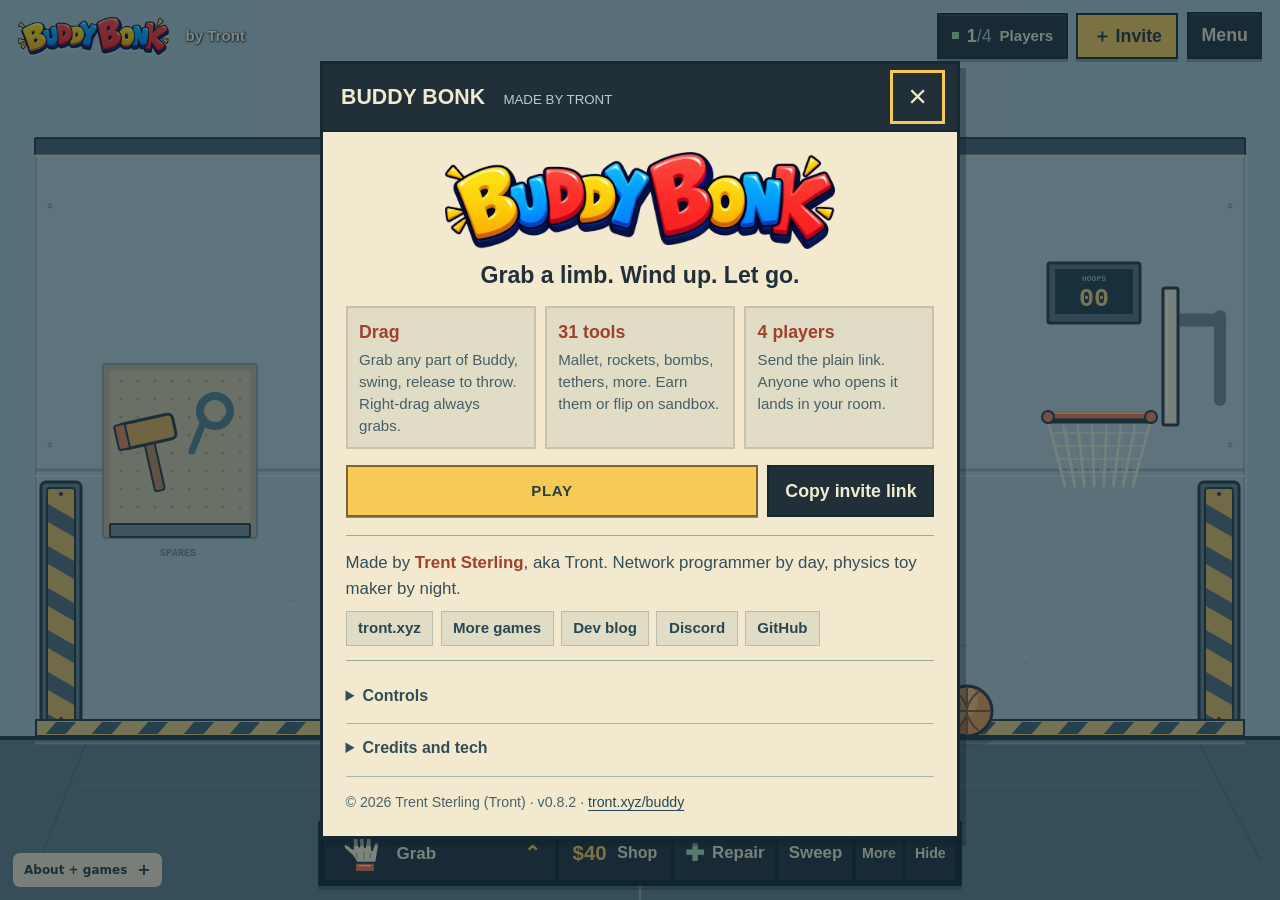
==== commit e85e2c48: "Use approved visible autoplay and lightweight gameplay previews" ====
--- a/index.html
+++ b/index.html
@@ -3076,7 +3076,7 @@
 
 })();</script>
 <!-- tront-about:start -->
-<!-- Shared discovery: TrentSterling/trentsterling.github.io@ae0ad2b7e0ed4c162787d1cb23fec8c8bfee88bf -->
+<!-- Shared discovery: TrentSterling/trentsterling.github.io@83dbfb4d8241501012c5ec22be49d79f28ccf6b7 -->
 <style data-tront-discovery-css>
 .tront-discovery {
     --td-surface: var(--item-bg, var(--te-panel-fill, #171c25));
@@ -3167,7 +3167,7 @@
 .tront-discovery__games-title { margin-bottom: .75rem; }
 .tront-discovery__grid {
     display: grid;
-    grid-template-columns: repeat(3, minmax(0, 1fr));
+    grid-template-columns: repeat(4, minmax(0, 1fr));
     gap: .8rem;
     align-items: stretch;
 }
@@ -3242,13 +3242,10 @@
     font-size: .82rem;
     line-height: 1.5;
 }
-.tront-discovery__status {
-    margin: .75rem 0 0;
-    color: var(--td-muted);
-    font-size: .76rem;
-    line-height: 1.45;
-}
-.tront-discovery__status:empty { display: none; }
+.tront-discovery--lightweight .tront-discovery__grid { gap: .5rem; }
+.tront-discovery--lightweight .tront-discovery__media { aspect-ratio: 2 / 1; }
+.tront-discovery--lightweight .tront-discovery__content { padding: .5rem .6rem .6rem; }
+.tront-discovery--lightweight .tront-discovery__description { display: none; }
 @media (max-width: 760px) {
     .tront-discovery__about { grid-template-columns: minmax(0, 1fr); gap: .8rem; }
     .tront-discovery__links { padding: .8rem 0 0; border-left: 0; border-top: 1px solid var(--td-border); }
@@ -3284,7 +3281,7 @@
 #trontAbout .tront-about-original li{margin:5px 0}
 #trontAbout .tront-about-original .tront-hub{font-size:12px;line-height:1.8}
 #trontAbout .tront-discovery{width:100%;margin:16px 0 0;padding:16px 0 0;background:transparent;border:0;border-top:1px solid var(--ta-line,#526070);border-radius:0;font:13px/1.55 system-ui,sans-serif;--td-surface:var(--ta-bg,#151b23);--td-border:var(--ta-line,#526070);--td-text:var(--ta-text,#edf1f5);--td-muted:var(--ta-muted,#c9d3df);--td-teal:var(--ta-link,#8fd3ff)}
-#trontAbout .tront-discovery__grid{grid-template-columns:repeat(3,minmax(0,1fr))}
+#trontAbout .tront-discovery__grid{grid-template-columns:repeat(4,minmax(0,1fr))}
 #trontAbout .tront-discovery__games-title{font-size:16px}
 @media(max-width:520px){#trontAbout>.tront-about-panel{width:calc(100vw - 24px);padding:0 12px 12px;max-height:62dvh}#trontAbout .tront-discovery__grid{grid-template-columns:1fr}#trontAbout .tront-discovery__card{display:grid;grid-template-columns:38% minmax(0,1fr)}#trontAbout .tront-discovery__media{align-self:center}#trontAbout .tront-discovery__description{font-size:12px}#trontAbout .tront-discovery__content{padding:9px}}
 
@@ -3293,7 +3290,7 @@
 <details class="tront-about" id="trontAbout"><summary aria-controls="trontAboutPanel" aria-expanded="false">About + games</summary>
 <div class="tront-about-panel" id="trontAboutPanel" role="region" aria-label="About and more by Tront"><div class="tront-about-toolbar"><span>About / More by Tront</span><button class="tront-about-close" type="button" aria-label="Close About and return to game">Close</button></div>
 <div class="tront-about-original"><h2>Buddy Bonk by Tront</h2><p>Buddy Bonk is a free multiplayer ragdoll sandbox. Everyone who opens the link lands in the same shared room, instantly, with no account and no lobby screen: the first person hosts and everyone else folds in over WebRTC. Grab a friend by any limb, swing the mallet, drag them through the toybox, score hoops, and watch Buddy, the one ragdoll who never learns, take it all.</p><p>There are 31 tools in the toybox, from mallets and launchers to props you can build with, and the physics is deliberately soft so every collision looks like slapstick. The game is a single HTML file built by Tront (Trent Sterling) with AI coding tools and shipped from the feedback of the first people who played it on Discord.</p><p><strong>More from Tront</strong></p><ul><li><a href="https://tront.xyz/deadends/">DEAD ENDS</a>: Top-down co-op zombie escape: five chapters, four survivors, huge hordes, one red safehouse door.</li><li><a href="https://tront.xyz/breakmass/">BREAKMASS</a>: Voxel destruction sandbox: pick up a building and throw it through the one next door.</li><li><a href="https://tront.xyz/campfire/">Campfire</a>: A browser third place: a small curved island around a firepit where you meet whoever else is there.</li></ul><p class="tront-hub"><a href="https://tront.xyz/games/">All games and tools</a> &middot; <a href="https://tront.xyz/blog/">Devlog</a> &middot; <a href="https://tront.xyz/discord/">Discord</a> &middot; <a href="https://github.com/TrentSterling/buddy">Source on GitHub</a> &middot; <a href="https://tront.xyz/">tront.xyz</a></p></div>
-<section class="tront-discovery" data-tront-discovery data-current-game="buddy" aria-labelledby="trontDiscoveryTitle"><h3 class="tront-discovery__games-title" id="trontDiscoveryTitle">More to play</h3><div class="tront-discovery__grid" data-tront-discovery-cards></div><p class="tront-discovery__status" data-tront-discovery-status role="status" aria-live="polite"></p></section>
+<section class="tront-discovery" data-tront-discovery data-current-game="buddy" data-tront-discovery-mode="lightweight" aria-labelledby="trontDiscoveryTitle"><h3 class="tront-discovery__games-title" id="trontDiscoveryTitle">More to play</h3><div class="tront-discovery__grid" data-tront-discovery-cards></div></section>
 </div></details>
 <script data-tront-discovery-js>
 (function (root) {
@@ -3301,9 +3298,12 @@
     if (!root || !root.document || root.TrontAboutDiscovery) return;
 
     var doc = root.document;
-    var STORAGE_KEY = 'tront-about-discovery-session-v1';
+    var LEGACY_STORAGE_KEY = 'tront-about-discovery-session-v1';
+    var STORAGE_KEY = 'tront-about-discovery-session-v2';
     var FIXED_IDS = ['craftmine', 'smear'];
     var RANDOM_IDS = ['inkride', 'tinytreads', 'tinyrise'];
+    var RANDOM_COUNT = 2;
+    var MAX_PREVIEWS = 3;
     var GAMES = [
         {
             id: 'craftmine', title: 'CraftMine', year: '2025',
@@ -3315,7 +3315,7 @@
             id: 'smear', title: 'SMEAR', year: '2026',
             href: '/smear/', poster: '/games/media/smear-2026.webp?v=475c3f008f06',
             preview: null,
-            description: 'Grab dummies, break things and drag the mess around.',
+            description: 'Grab dummies, break things and drag the mess around.'
         },
         {
             id: 'inkride', title: 'INKRIDE', year: '2026',
@@ -3343,12 +3343,15 @@
         tinytreads: 'tinytreads', 'tiny-treads': 'tinytreads', 'tiny-tread': 'tinytreads',
         tinyrise: 'tinyrise', 'tiny-rise': 'tinyrise'
     };
-    var memoryChoice = null;
-    var sharedVideo = null;
-    var activeCard = null;
-    var activeGeneration = 0;
+    var memoryChoices = null;
     var initialized = false;
     var visibilityObserver = null;
+    var surfaceObserver = null;
+    var allCards = [];
+    var allHosts = [];
+    var gameSurfaces = [];
+    var activePreviews = [];
+    var lightweightGameSurfaceVisible = false;
 
     function findGame(id) {
         for (var i = 0; i < GAMES.length; i += 1) if (GAMES[i].id === id) return GAMES[i];
@@ -3361,7 +3364,7 @@
         if (!text) return null;
         try {
             if (/^(https?:)?\/\//i.test(text)) text = new root.URL(text, root.location && root.location.href).pathname;
-        } catch (_) { /* A route string still works if URL construction is unavailable. */ }
+        } catch (_) { /* Route strings still work if URL construction is unavailable. */ }
         text = text.replace(/[?#].*$/, '').replace(/\/+$/, '').replace(/\/index(?:\.html?)?$/, '');
         var parts = text.split('/').filter(Boolean);
         for (var i = parts.length - 1; i >= 0; i -= 1) {
@@ -3387,60 +3390,82 @@
         try { return root.sessionStorage; } catch (_) { return null; }
     }
 
-    function safeRead(storage) {
-        try { return storage && storage.getItem(STORAGE_KEY); } catch (_) { return null; }
-    }
-
-    function safeWrite(storage, value) {
-        try { if (storage) storage.setItem(STORAGE_KEY, value); } catch (_) { /* The in-memory choice remains stable for this page. */ }
+    function safeRead(storage, key) {
+        try { return storage && storage.getItem(key); } catch (_) { return null; }
+    }
+
+    function safeWrite(storage, key, value) {
+        try { if (storage) storage.setItem(key, value); } catch (_) { /* The in-memory choice remains stable for this page. */ }
     }
 
     function isRandomId(id) {
         return RANDOM_IDS.indexOf(id) !== -1;
     }
 
-    function stableSessionChoice(storage, random) {
-        var saved = safeRead(storage);
-        if (isRandomId(saved)) {
-            memoryChoice = saved;
-            return saved;
+    function validChoicePair(value) {
+        if (!Array.isArray(value) || value.length !== RANDOM_COUNT) return false;
+        return isRandomId(value[0]) && isRandomId(value[1]) && value[0] !== value[1];
+    }
+
+    function stableSessionChoices(storage, random) {
+        var saved = safeRead(storage, STORAGE_KEY);
+        if (saved) {
+            try {
+                var parsed = JSON.parse(saved);
+                if (validChoicePair(parsed)) {
+                    memoryChoices = parsed.slice();
+                    return memoryChoices.slice();
+                }
+            } catch (_) { /* A stale or malformed session value is replaced below. */ }
         }
-        if (isRandomId(memoryChoice)) {
-            safeWrite(storage, memoryChoice);
-            return memoryChoice;
+        if (validChoicePair(memoryChoices)) {
+            safeWrite(storage, STORAGE_KEY, JSON.stringify(memoryChoices));
+            return memoryChoices.slice();
         }
-        var roll = Number(random());
-        if (!isFinite(roll)) roll = 0;
-        roll = Math.max(0, Math.min(0.999999999, roll));
-        var selected = RANDOM_IDS[Math.floor(roll * RANDOM_IDS.length)];
-        memoryChoice = selected;
-        safeWrite(storage, selected);
-        return selected;
-    }
-
-    function selectAdditionalGame(currentGame, options) {
+
+        var legacyChoice = safeRead(storage, LEGACY_STORAGE_KEY);
+        var firstIndex = isRandomId(legacyChoice) ? RANDOM_IDS.indexOf(legacyChoice) : -1;
+        if (firstIndex === -1) {
+            var roll = Number(random());
+            if (!isFinite(roll)) roll = 0;
+            roll = Math.max(0, Math.min(0.999999999, roll));
+            firstIndex = Math.floor(roll * RANDOM_IDS.length);
+        }
+        memoryChoices = [
+            RANDOM_IDS[firstIndex],
+            RANDOM_IDS[(firstIndex + 1) % RANDOM_IDS.length]
+        ];
+        safeWrite(storage, STORAGE_KEY, JSON.stringify(memoryChoices));
+        if (!legacyChoice) safeWrite(storage, LEGACY_STORAGE_KEY, memoryChoices[0]);
+        return memoryChoices.slice();
+    }
+
+    function selectAdditionalGames(currentGame, options) {
         options = options || {};
         var current = canonicalGameId(currentGame);
         var storage = getStorage(options);
         var random = typeof options.random === 'function' ? options.random : function () { return root.Math.random(); };
-        var selected = stableSessionChoice(storage, random);
-        if (selected !== current) return selected;
-
-        // Keep the session's random pick stable on other pages. If this is the
-        // current game, show the next eligible candidate without replacing it.
-        var index = RANDOM_IDS.indexOf(selected);
-        for (var offset = 1; offset < RANDOM_IDS.length; offset += 1) {
-            var alternate = RANDOM_IDS[(index + offset) % RANDOM_IDS.length];
-            if (alternate !== current) return alternate;
+        var choices = stableSessionChoices(storage, random);
+        var selected = choices.filter(function (id) { return id !== current; });
+        var firstIndex = RANDOM_IDS.indexOf(choices[0]);
+        for (var offset = 0; selected.length < RANDOM_COUNT && offset < RANDOM_IDS.length; offset += 1) {
+            var candidate = RANDOM_IDS[(firstIndex + offset) % RANDOM_IDS.length];
+            if (candidate !== current && selected.indexOf(candidate) === -1) selected.push(candidate);
         }
-        return null;
+        return selected.slice(0, RANDOM_COUNT);
+    }
+
+    function selectAdditionalGame(currentGame, options) {
+        return selectAdditionalGames(currentGame, options)[0] || null;
     }
 
     function selectGameIds(currentGame, options) {
         var current = canonicalGameId(currentGame);
         var ids = FIXED_IDS.filter(function (id) { return id !== current; });
-        var additional = selectAdditionalGame(current, options);
-        if (additional && ids.indexOf(additional) === -1) ids.push(additional);
+        var additional = selectAdditionalGames(current, options);
+        for (var i = 0; i < additional.length; i += 1) {
+            if (ids.indexOf(additional[i]) === -1) ids.push(additional[i]);
+        }
         return ids;
     }
 
@@ -3461,79 +3486,94 @@
         return rect.width > 0 && rect.height > 0 && rect.bottom > 0 && rect.top < height && rect.right > 0 && rect.left < width;
     }
 
-    function setStatus(host, message) {
-        var status = host && host.querySelector && host.querySelector('[data-tront-discovery-status]');
-        if (status) status.textContent = message;
-    }
-
-    function getSharedVideo() {
-        if (sharedVideo) return sharedVideo;
-        sharedVideo = doc.createElement('video');
-        sharedVideo.setAttribute('data-tront-discovery-video', '');
-        sharedVideo.setAttribute('aria-hidden', 'true');
-        sharedVideo.setAttribute('playsinline', '');
-        sharedVideo.setAttribute('tabindex', '-1');
-        sharedVideo.preload = 'none';
-        sharedVideo.muted = true;
-        sharedVideo.loop = true;
-        sharedVideo.playsInline = true;
-        sharedVideo.hidden = true;
-        return sharedVideo;
-    }
-
-    function releaseCurrent() {
-        if (!activeCard) return;
-        activeCard = null;
-        activeGeneration += 1;
-        if (sharedVideo) {
-            sharedVideo.onplaying = null;
-            sharedVideo.onerror = null;
-            try { sharedVideo.pause(); } catch (_) { /* The poster remains visible. */ }
-            sharedVideo.hidden = true;
-            sharedVideo.removeAttribute('src');
-            try { sharedVideo.load(); } catch (_) { /* The source is already detached. */ }
-        }
-    }
-
-    function failPreview(generation) {
-        if (generation !== activeGeneration || !activeCard) return;
-        var card = activeCard;
-        var title = card._trontDiscoveryGame.title;
-        releaseCurrent();
-        setStatus(card._trontDiscoveryHost, title + ' preview unavailable.');
+    function hostIsLightweight(host) {
+        return lightweightGameSurfaceVisible || !!(host && host.getAttribute && host.getAttribute('data-tront-discovery-mode') === 'lightweight');
+    }
+
+    function releasePreview(card) {
+        var state = card && card._trontDiscoveryState;
+        var video = state && state.video;
+        if (!video) return;
+        state.generation += 1;
+        state.video = null;
+        video.onplaying = null;
+        video.onerror = null;
+        try { video.pause(); } catch (_) { /* The poster remains visible. */ }
+        video.hidden = true;
+        video.removeAttribute('src');
+        try { video.load(); } catch (_) { /* The source is already detached. */ }
+        if (video.parentNode) video.parentNode.removeChild(video);
+        activePreviews = activePreviews.filter(function (active) { return active !== card; });
+    }
+
+    function releaseHost(host) {
+        allCards.forEach(function (card) {
+            if (card._trontDiscoveryHost === host) releasePreview(card);
+        });
+    }
+
+    function releaseAll() {
+        activePreviews.slice().forEach(releasePreview);
+    }
+
+    function failPreview(card, generation) {
+        var state = card && card._trontDiscoveryState;
+        if (!state || generation !== state.generation) return;
+        releasePreview(card);
     }
 
     function activate(card) {
-        if (!card || !previewAllowed()) return false;
-        if (!cardIsVisible(card)) return false;
-        if (activeCard === card && sharedVideo && sharedVideo.getAttribute('src')) return true;
+        if (!card || !previewAllowed() || doc.hidden || !cardIsVisible(card)) return false;
+        if (hostIsLightweight(card._trontDiscoveryHost)) return false;
+        var state = card._trontDiscoveryState;
         var game = card._trontDiscoveryGame;
-        if (!game || !game.preview || doc.hidden) return false;
-        if (activeCard) releaseCurrent();
-
-        var video = getSharedVideo();
+        if (!state || !game || !game.preview) return false;
+        if (state.video && state.video.getAttribute('src') === game.preview) return true;
+        if (activePreviews.length >= MAX_PREVIEWS) return false;
+
         var media = card.querySelector('.tront-discovery__media');
         if (!media) return false;
+        var video = doc.createElement('video');
+        video.setAttribute('data-tront-discovery-video', '');
+        video.setAttribute('aria-hidden', 'true');
+        video.setAttribute('playsinline', '');
+        video.setAttribute('tabindex', '-1');
+        video.setAttribute('autoplay', '');
+        video.preload = 'none';
+        video.muted = true;
+        video.defaultMuted = true;
+        video.loop = true;
+        video.playsInline = true;
+        video.hidden = true;
+        state.generation += 1;
+        var generation = state.generation;
+        state.video = video;
+        activePreviews.push(card);
+        video.onplaying = function () {
+            if (state.generation !== generation || state.video !== video) return;
+            video.hidden = false;
+        };
+        video.onerror = function () { failPreview(card, generation); };
         media.appendChild(video);
-        activeCard = card;
-        activeGeneration += 1;
-        var generation = activeGeneration;
-        video.hidden = true;
-        video.onplaying = function () {
-            if (generation !== activeGeneration || activeCard !== card) return;
-            video.hidden = false;
-            setStatus(card._trontDiscoveryHost, 'Previewing ' + game.title + '.');
-        };
-        video.onerror = function () { failPreview(generation); };
         video.setAttribute('src', game.preview);
-        video.setAttribute('data-tront-request', String(generation));
         video.load();
-        setStatus(card._trontDiscoveryHost, 'Loading ' + game.title + ' preview.');
         try {
             var playback = video.play();
-            if (playback && typeof playback.catch === 'function') playback.catch(function () { failPreview(generation); });
-        } catch (_) { failPreview(generation); }
+            if (playback && typeof playback.catch === 'function') playback.catch(function () { failPreview(card, generation); });
+        } catch (_) { failPreview(card, generation); }
         return true;
+    }
+
+    function syncCard(card) {
+        var state = card && card._trontDiscoveryState;
+        if (!state) return;
+        state.visible = cardIsVisible(card);
+        if (state.visible && previewAllowed() && !hostIsLightweight(card._trontDiscoveryHost)) activate(card);
+        else releasePreview(card);
+    }
+
+    function syncAllCards() {
+        allCards.forEach(syncCard);
     }
 
     function createText(tag, className, text) {
@@ -3546,10 +3586,9 @@
     function createCard(host, game) {
         var article = createText('article', 'tront-discovery__card');
         article.setAttribute('data-tront-discovery-game', game.id);
-        var state = { hovered: false, focused: false };
         article._trontDiscoveryGame = game;
         article._trontDiscoveryHost = host;
-        article._trontDiscoveryState = state;
+        article._trontDiscoveryState = {visible: false, generation: 0, video: null};
 
         var media = createText('div', 'tront-discovery__media');
         var imageLink = doc.createElement('a');
@@ -3578,37 +3617,10 @@
         content.appendChild(createText('p', 'tront-discovery__description', game.description));
         article.appendChild(media);
         article.appendChild(content);
-
-        article.addEventListener('pointerenter', function (event) {
-            if (event.pointerType === 'touch') return;
-            state.hovered = true;
-            activate(article);
-        });
-        article.addEventListener('pointerleave', function (event) {
-            if (event.pointerType === 'touch') return;
-            state.hovered = false;
-            if (!state.focused && activeCard === article) releaseCurrent();
-        });
-        article.addEventListener('focusin', function (event) {
-            var focusVisible = false;
-            try { focusVisible = event.target.matches && event.target.matches(':focus-visible'); } catch (_) { /* Keyboard modality remains the fallback. */ }
-            if (!focusVisible) return;
-            state.focused = true;
-            activate(article);
-        });
-        article.addEventListener('focusout', function (event) {
-            if (event.relatedTarget && article.contains(event.relatedTarget)) return;
-            state.focused = false;
-            if (!state.hovered && activeCard === article) releaseCurrent();
-        });
         return article;
     }
 
-    function updateRootsForMotion() {
-        if (!previewAllowed()) releaseCurrent();
-    }
-
-    function disclosureChain(host) {
+    function hostDisclosureChain(host) {
         var chain = [];
         for (var parent = host && host.parentElement; parent; parent = parent.parentElement) {
             if (parent.tagName && String(parent.tagName).toLowerCase() === 'details') chain.push(parent);
@@ -3628,24 +3640,26 @@
             if (watched.indexOf(disclosure) !== -1) continue;
             watched.push(disclosure);
             disclosure.addEventListener('toggle', function () {
-                var currentChain = disclosureChain(host);
+                var currentChain = hostDisclosureChain(host);
                 if (!disclosuresAreOpen(currentChain)) {
-                    if (activeCard && host.contains(activeCard)) releaseCurrent();
+                    releaseHost(host);
                     return;
                 }
                 setupHost(host);
+                syncAllCards();
             });
         }
     }
 
     function setupHost(host) {
-        if (!host || host._trontDiscoveryReady) return;
+        if (!host) return;
         var grid = host.querySelector('[data-tront-discovery-cards]');
         if (!grid) return;
-        var chain = disclosureChain(host);
+        var chain = hostDisclosureChain(host);
         watchDisclosures(host, chain);
-        if (!disclosuresAreOpen(chain)) return;
+        if (!disclosuresAreOpen(chain) || host._trontDiscoveryReady) return;
         host._trontDiscoveryReady = true;
+        allHosts.push(host);
         var selected = selectGameIds(currentGameFor(host), {storage: getStorage()});
         while (grid.firstChild) grid.removeChild(grid.firstChild);
         for (var i = 0; i < selected.length; i += 1) {
@@ -3653,9 +3667,35 @@
             if (!game) continue;
             var card = createCard(host, game);
             grid.appendChild(card);
+            allCards.push(card);
             if (visibilityObserver) visibilityObserver.observe(card);
         }
-        setStatus(host, '');
+        updateLightweightMode();
+    }
+
+    function updateLightweightMode() {
+        lightweightGameSurfaceVisible = gameSurfaces.some(function (surface) {
+            return surface._trontDiscoveryObserved ? !!surface._trontDiscoveryVisible : cardIsVisible(surface);
+        });
+        allHosts.forEach(function (host) {
+            var lightweight = hostIsLightweight(host);
+            if (host._trontDiscoveryLightweight === lightweight) return;
+            host._trontDiscoveryLightweight = lightweight;
+            if (host.classList) host.classList.toggle('tront-discovery--lightweight', lightweight);
+            if (lightweight) releaseHost(host);
+            else syncAllCards();
+        });
+    }
+
+    function observeGameSurfaces() {
+        gameSurfaces = Array.prototype.slice.call(doc.querySelectorAll('[data-tront-discovery-game-surface]'));
+        if (!surfaceObserver) return;
+        gameSurfaces.forEach(function (surface) { surfaceObserver.observe(surface); });
+    }
+
+    function updateRootsForMotion() {
+        if (!previewAllowed()) releaseAll();
+        else syncAllCards();
     }
 
     function start() {
@@ -3666,30 +3706,59 @@
                 entries.forEach(function (entry) {
                     var card = entry.target;
                     var state = card._trontDiscoveryState;
-                    if (!entry.isIntersecting || entry.intersectionRatio <= 0) {
-                        if (activeCard === card) releaseCurrent();
-                    } else if (state && (state.hovered || state.focused)) activate(card);
+                    if (!state) return;
+                    state.visible = !!entry.isIntersecting && entry.intersectionRatio > 0;
+                    if (state.visible) syncCard(card);
+                    else releasePreview(card);
                 });
-            }, { root: null, threshold: 0 });
+            }, {root: null, threshold: 0.01});
+            surfaceObserver = new root.IntersectionObserver(function (entries) {
+                entries.forEach(function (entry) {
+                    entry.target._trontDiscoveryObserved = true;
+                    entry.target._trontDiscoveryVisible = !!entry.isIntersecting && entry.intersectionRatio > 0;
+                });
+                updateLightweightMode();
+            }, {root: null, threshold: 0.01});
         }
+        observeGameSurfaces();
         var hosts = doc.querySelectorAll('[data-tront-discovery]');
         for (var i = 0; i < hosts.length; i += 1) setupHost(hosts[i]);
-        doc.addEventListener('visibilitychange', function () { if (doc.hidden) releaseCurrent(); });
+        if (!visibilityObserver) {
+            var onViewportChange = function () {
+                gameSurfaces.forEach(function (surface) {
+                    surface._trontDiscoveryObserved = true;
+                    surface._trontDiscoveryVisible = cardIsVisible(surface);
+                });
+                updateLightweightMode();
+                syncAllCards();
+            };
+            if (root.addEventListener) {
+                root.addEventListener('scroll', onViewportChange, {passive: true});
+                root.addEventListener('resize', onViewportChange, {passive: true});
+            }
+            onViewportChange();
+        }
+        doc.addEventListener('visibilitychange', function () {
+            if (doc.hidden) releaseAll();
+            else syncAllCards();
+        });
         try {
             var motion = root.matchMedia && root.matchMedia('(prefers-reduced-motion: reduce)');
             if (motion && motion.addEventListener) motion.addEventListener('change', updateRootsForMotion);
             else if (motion && motion.addListener) motion.addListener(updateRootsForMotion);
             var connection = root.navigator && root.navigator.connection;
             if (connection && connection.addEventListener) connection.addEventListener('change', updateRootsForMotion);
-        } catch (_) { /* Preferences are checked again whenever a preview is requested. */ }
+        } catch (_) { /* Preferences are checked again whenever visibility changes. */ }
+        updateLightweightMode();
         updateRootsForMotion();
     }
 
     var api = {
-        version: 1,
+        version: 2,
         canonicalGameId: canonicalGameId,
         currentGameFor: currentGameFor,
         selectAdditionalGame: selectAdditionalGame,
+        selectAdditionalGames: selectAdditionalGames,
         selectGameIds: selectGameIds,
         catalog: GAMES.map(function (game) { return Object.assign({}, game); })
     };
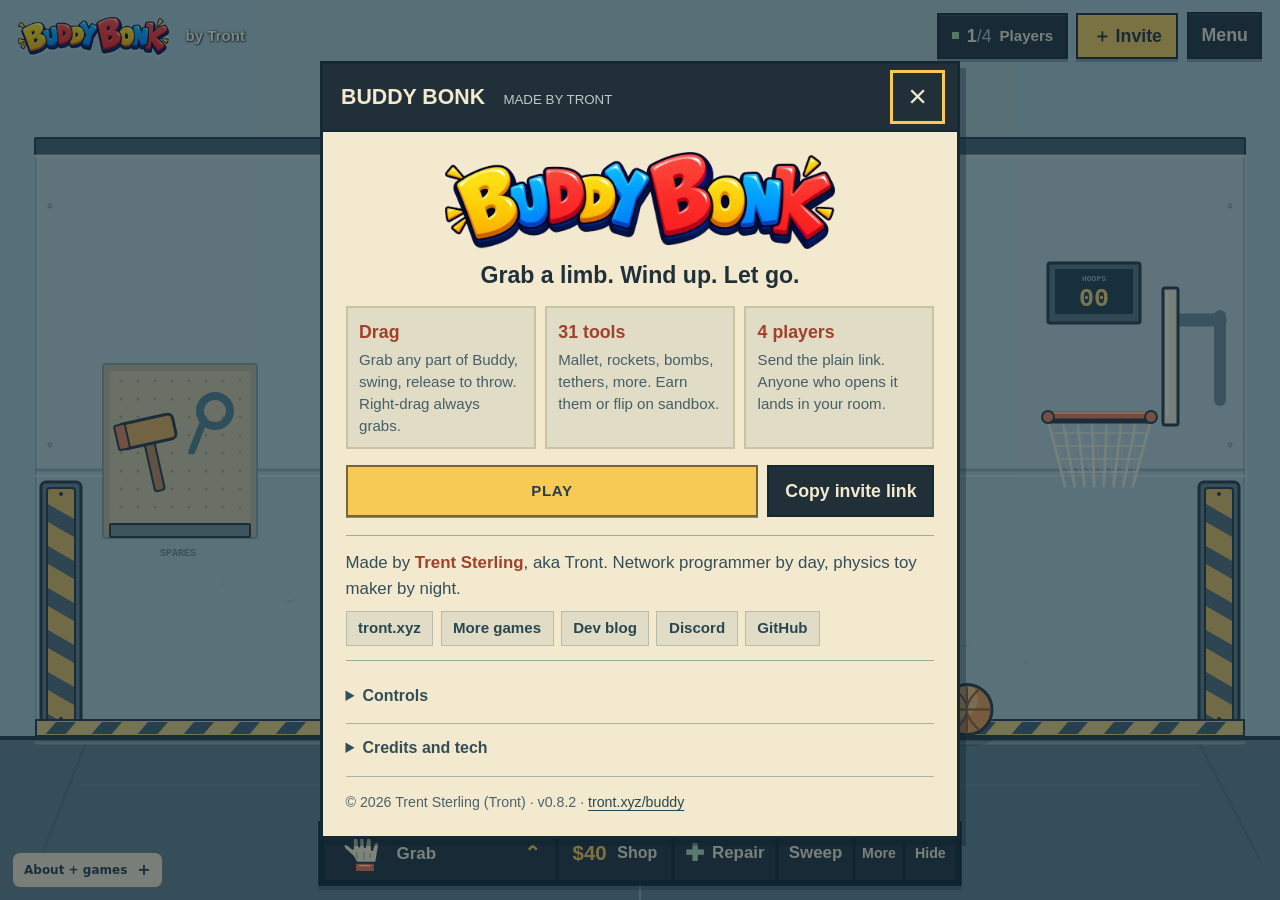
==== commit d9f571ed: "Bound raised About panel to available landscape viewport height" ====
--- a/index.html
+++ b/index.html
@@ -3076,7 +3076,7 @@
 
 })();</script>
 <!-- tront-about:start -->
-<!-- Shared discovery: TrentSterling/trentsterling.github.io@83dbfb4d8241501012c5ec22be49d79f28ccf6b7 -->
+<!-- Shared discovery: TrentSterling/trentsterling.github.io@fcda637550b9237140c89f9e42465ddd1cb07bf0 -->
 <style data-tront-discovery-css>
 .tront-discovery {
     --td-surface: var(--item-bg, var(--te-panel-fill, #171c25));
@@ -3285,6 +3285,7 @@
 #trontAbout .tront-discovery__games-title{font-size:16px}
 @media(max-width:520px){#trontAbout>.tront-about-panel{width:calc(100vw - 24px);padding:0 12px 12px;max-height:62dvh}#trontAbout .tront-discovery__grid{grid-template-columns:1fr}#trontAbout .tront-discovery__card{display:grid;grid-template-columns:38% minmax(0,1fr)}#trontAbout .tront-discovery__media{align-self:center}#trontAbout .tront-discovery__description{font-size:12px}#trontAbout .tront-discovery__content{padding:9px}}
 
+@media(max-width:900px){#trontAbout{bottom:max(80px,calc(env(safe-area-inset-bottom) + 72px))}}
 #trontAbout{--ta-bg:#f3e6c9;--ta-text:#243b46;--ta-muted:#405a64;--ta-line:#6b8082;--ta-link:#245978;}
 </style>
 <details class="tront-about" id="trontAbout"><summary aria-controls="trontAboutPanel" aria-expanded="false">About + games</summary>
@@ -3302,7 +3303,7 @@
     var STORAGE_KEY = 'tront-about-discovery-session-v2';
     var FIXED_IDS = ['craftmine', 'smear'];
     var RANDOM_IDS = ['inkride', 'tinytreads', 'tinyrise'];
-    var RANDOM_COUNT = 2;
+    var RANDOM_COUNT = 1;
     var MAX_PREVIEWS = 3;
     var GAMES = [
         {
@@ -3402,9 +3403,12 @@
         return RANDOM_IDS.indexOf(id) !== -1;
     }
 
-    function validChoicePair(value) {
+    function validChoices(value) {
         if (!Array.isArray(value) || value.length !== RANDOM_COUNT) return false;
-        return isRandomId(value[0]) && isRandomId(value[1]) && value[0] !== value[1];
+        for (var i = 0; i < value.length; i += 1) {
+            if (!isRandomId(value[i]) || value.indexOf(value[i]) !== i) return false;
+        }
+        return true;
     }
 
     function stableSessionChoices(storage, random) {
@@ -3412,13 +3416,13 @@
         if (saved) {
             try {
                 var parsed = JSON.parse(saved);
-                if (validChoicePair(parsed)) {
+                if (validChoices(parsed)) {
                     memoryChoices = parsed.slice();
                     return memoryChoices.slice();
                 }
             } catch (_) { /* A stale or malformed session value is replaced below. */ }
         }
-        if (validChoicePair(memoryChoices)) {
+        if (validChoices(memoryChoices)) {
             safeWrite(storage, STORAGE_KEY, JSON.stringify(memoryChoices));
             return memoryChoices.slice();
         }
@@ -3431,10 +3435,7 @@
             roll = Math.max(0, Math.min(0.999999999, roll));
             firstIndex = Math.floor(roll * RANDOM_IDS.length);
         }
-        memoryChoices = [
-            RANDOM_IDS[firstIndex],
-            RANDOM_IDS[(firstIndex + 1) % RANDOM_IDS.length]
-        ];
+        memoryChoices = [RANDOM_IDS[firstIndex]];
         safeWrite(storage, STORAGE_KEY, JSON.stringify(memoryChoices));
         if (!legacyChoice) safeWrite(storage, LEGACY_STORAGE_KEY, memoryChoices[0]);
         return memoryChoices.slice();
@@ -3801,7 +3802,7 @@
             var lift = Math.max(0, window.innerHeight - view.height - view.offsetTop);
             about.style.transform = lift > 1 ? 'translateY(-' + lift + 'px)' : '';
             panel.style.maxWidth = Math.max(180, view.width - 24) + 'px';
-            panel.style.maxHeight = Math.min(620, view.height * .62) + 'px';
+            panel.style.maxHeight = Math.max(80, Math.min(620, view.height * .62, summary.getBoundingClientRect().top - view.offsetTop - 20)) + 'px';
         }
         window.visualViewport.addEventListener('resize', fitVisibleViewport);
         window.visualViewport.addEventListener('scroll', fitVisibleViewport);
